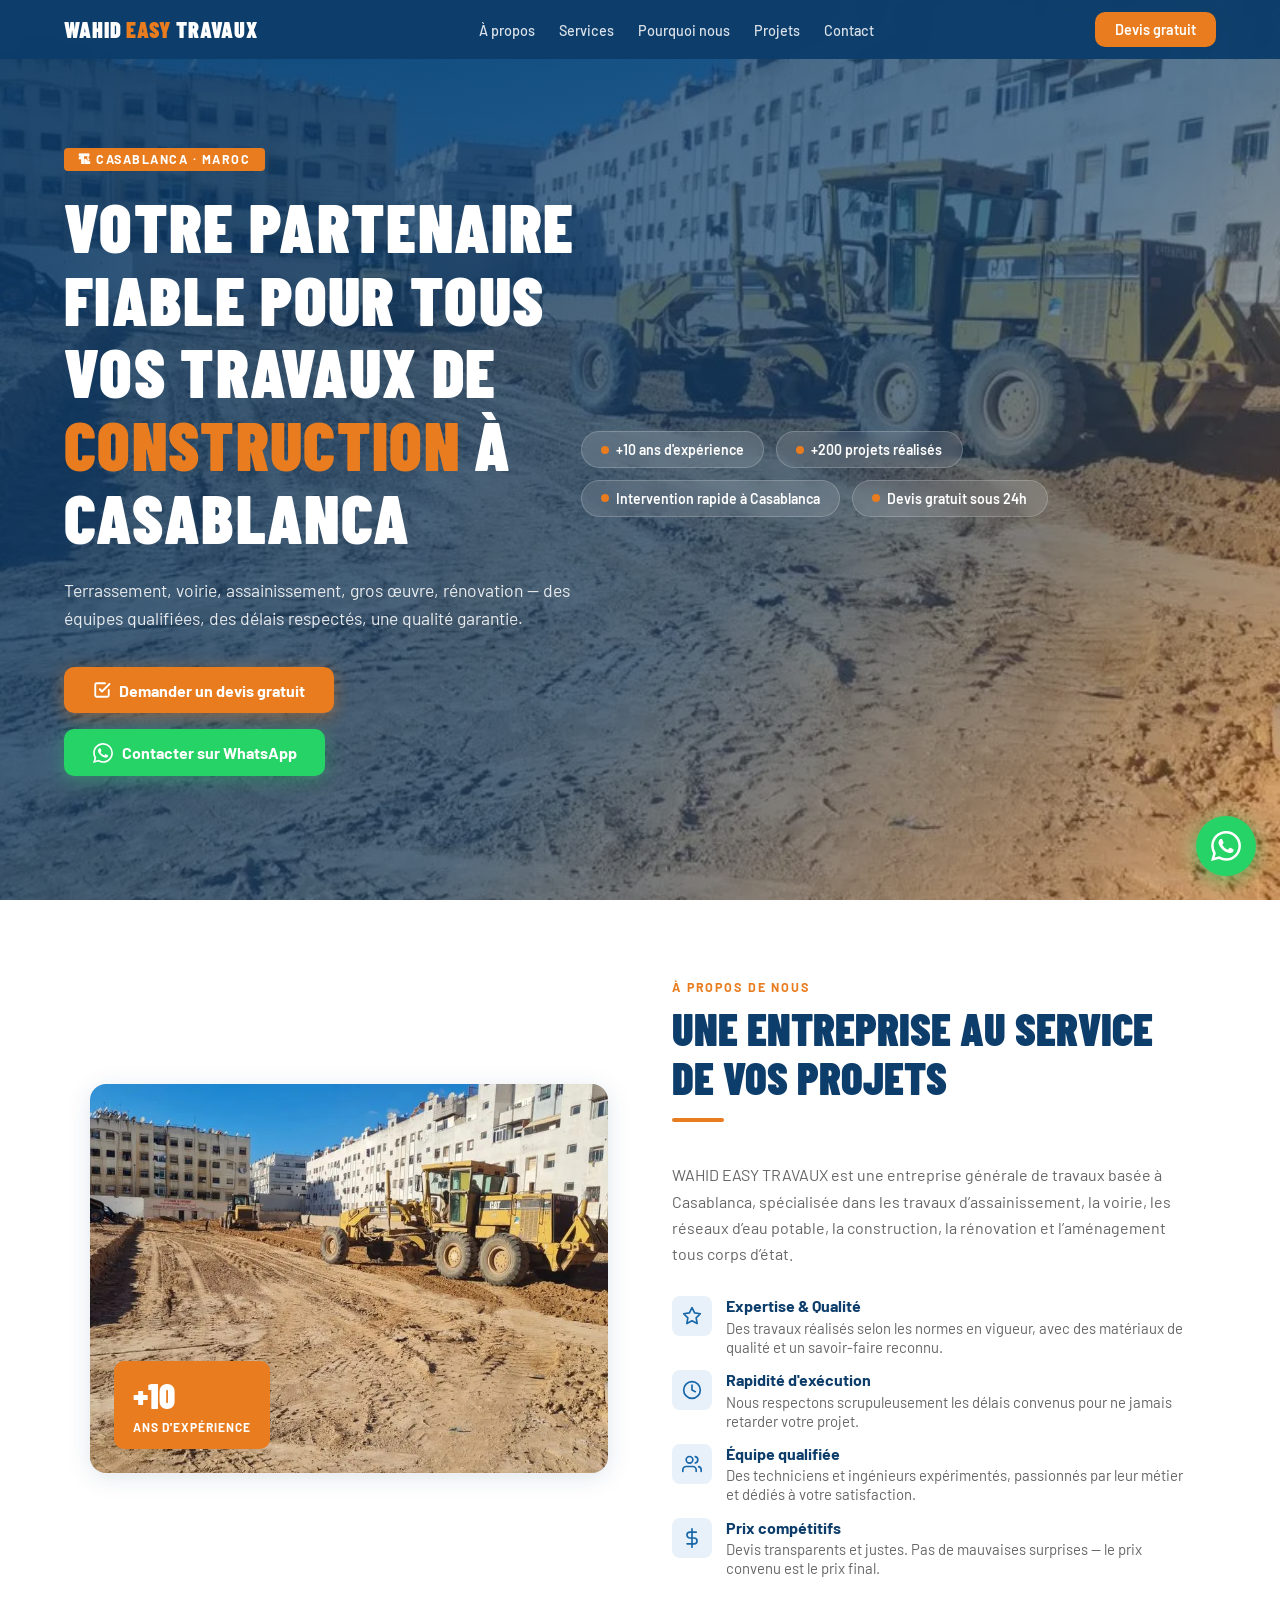
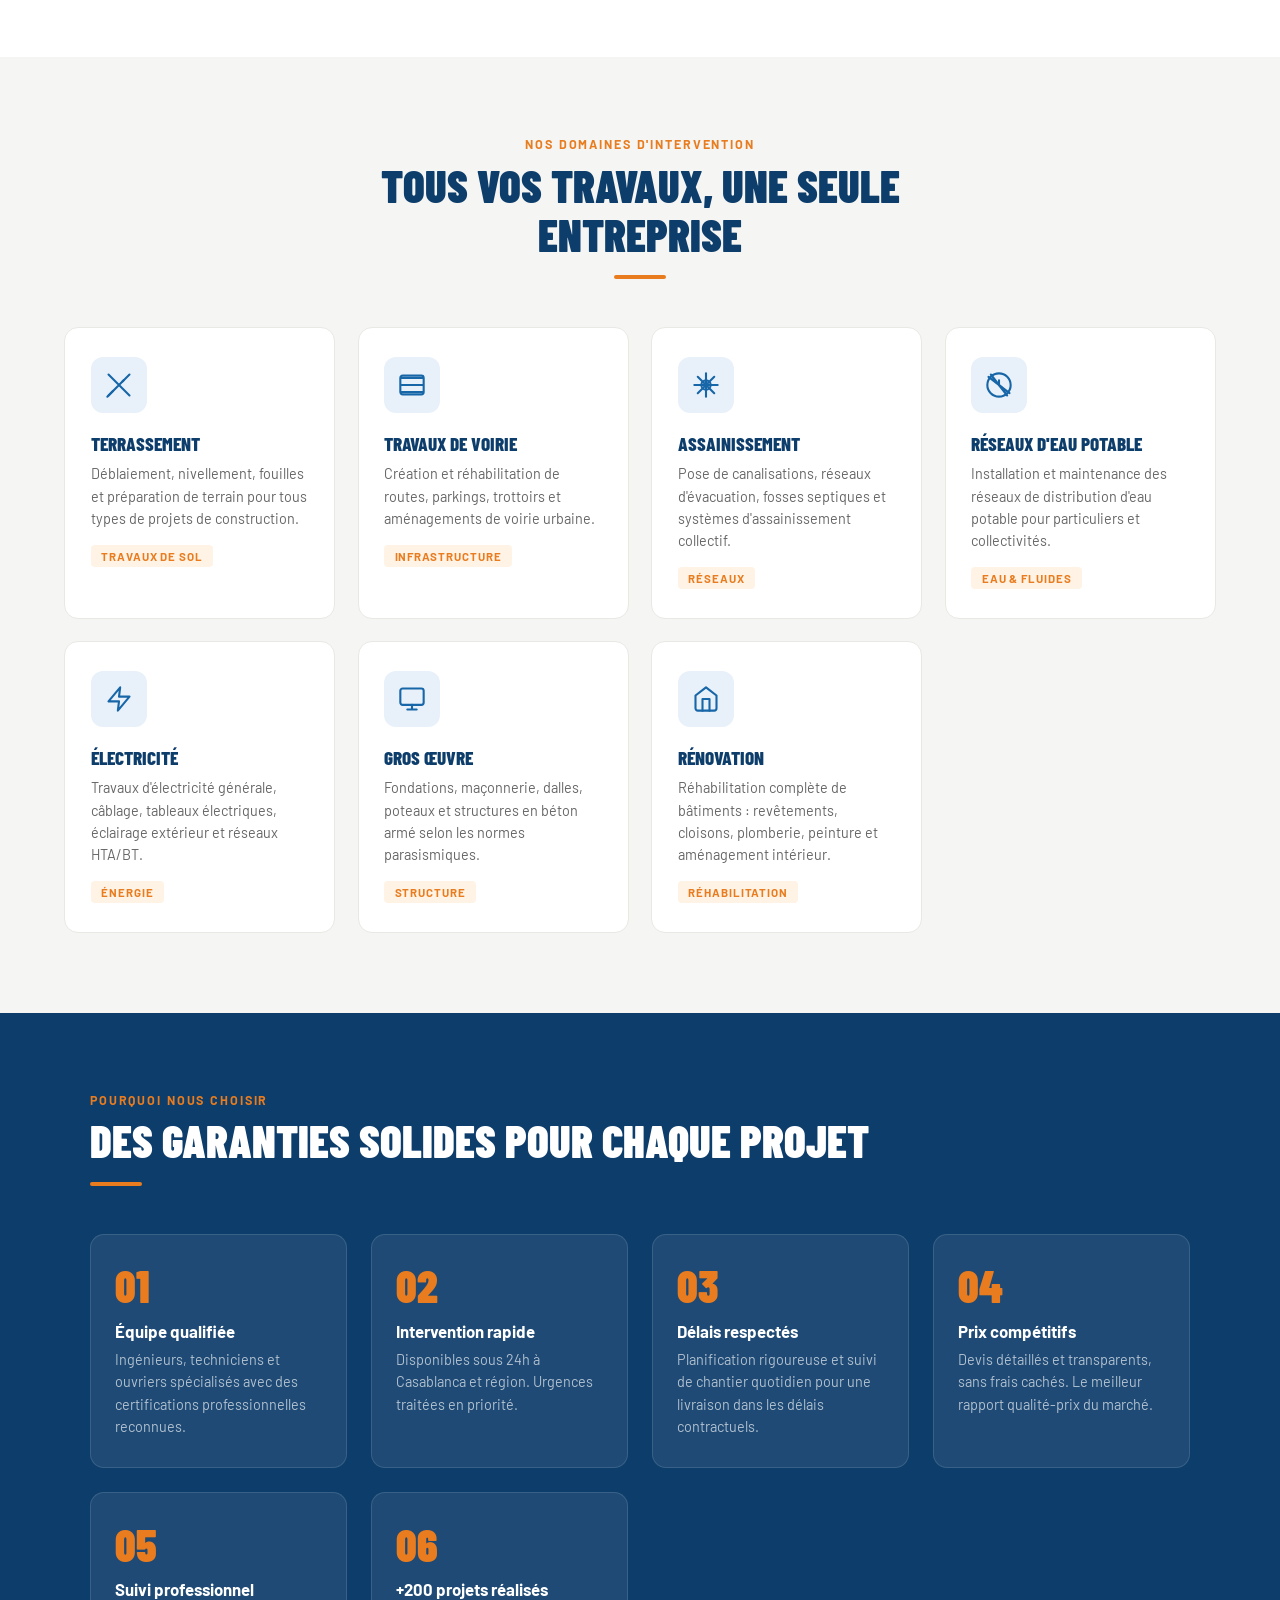
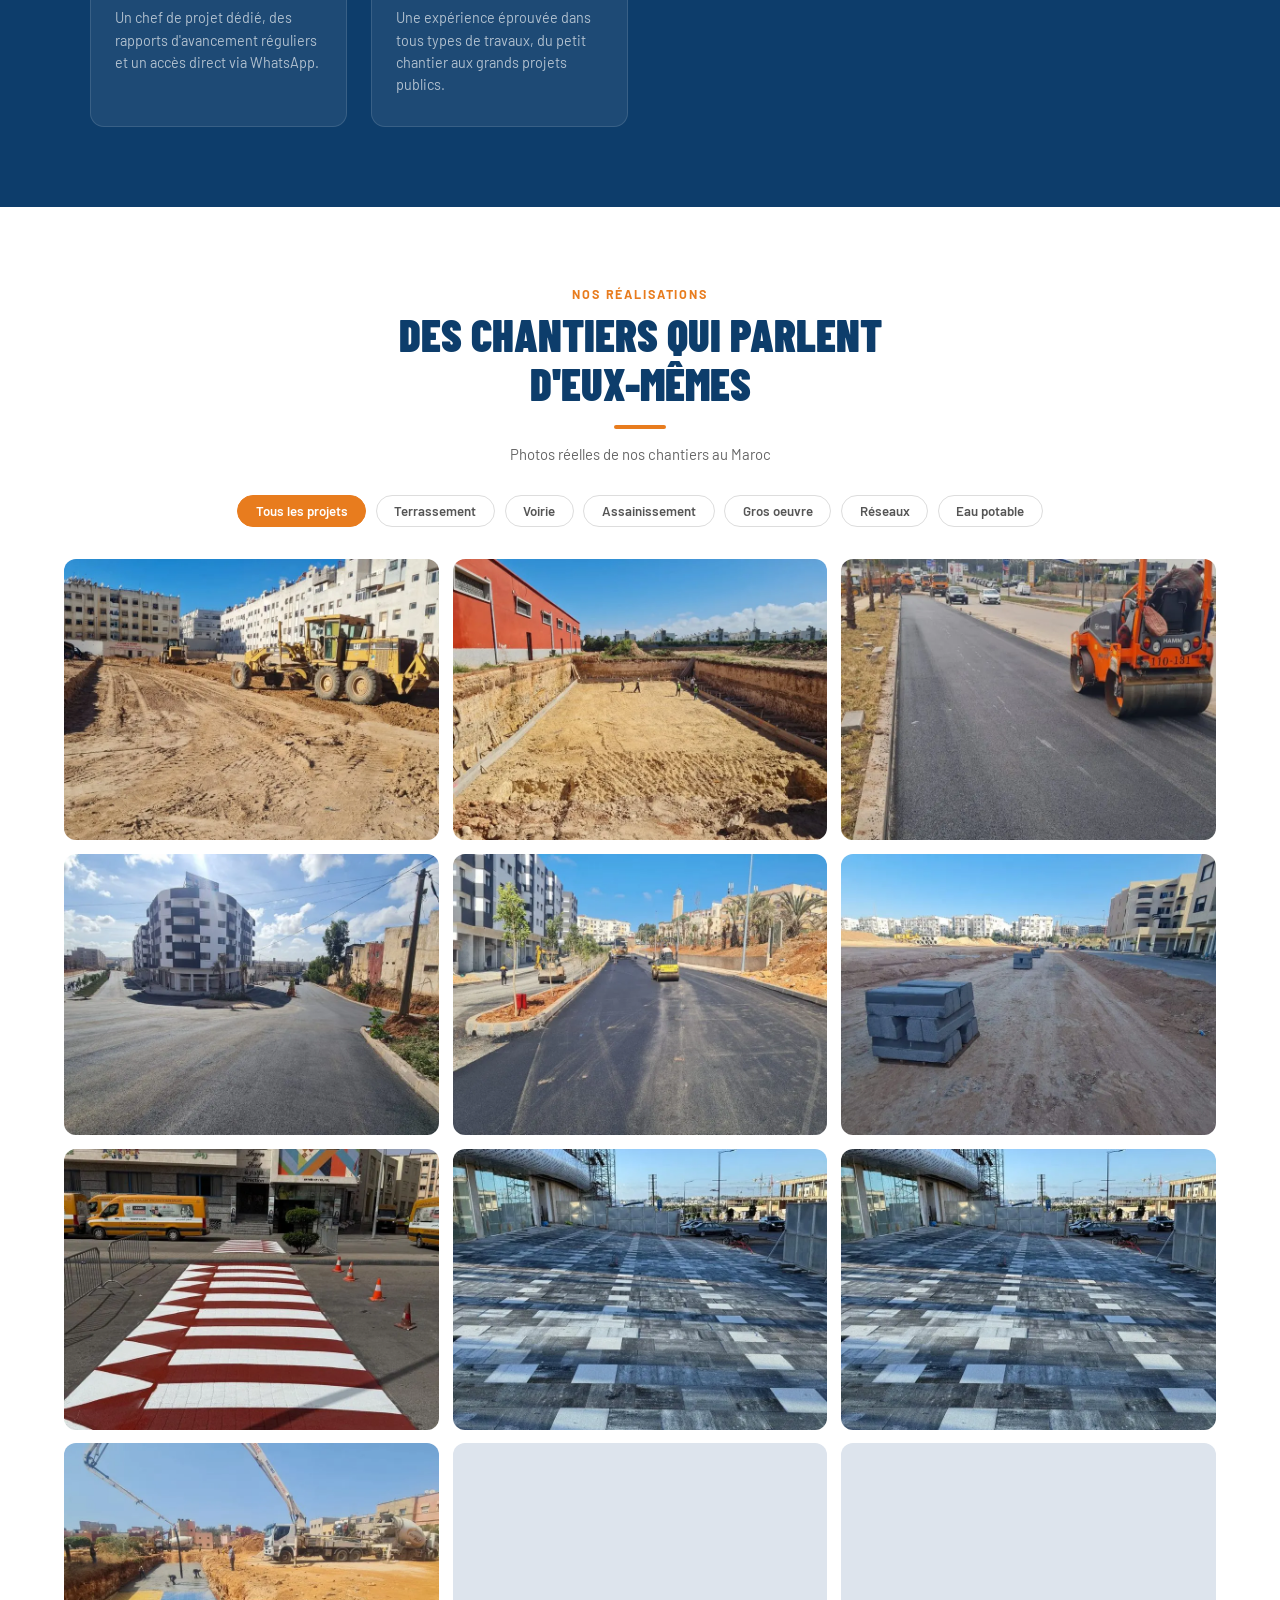
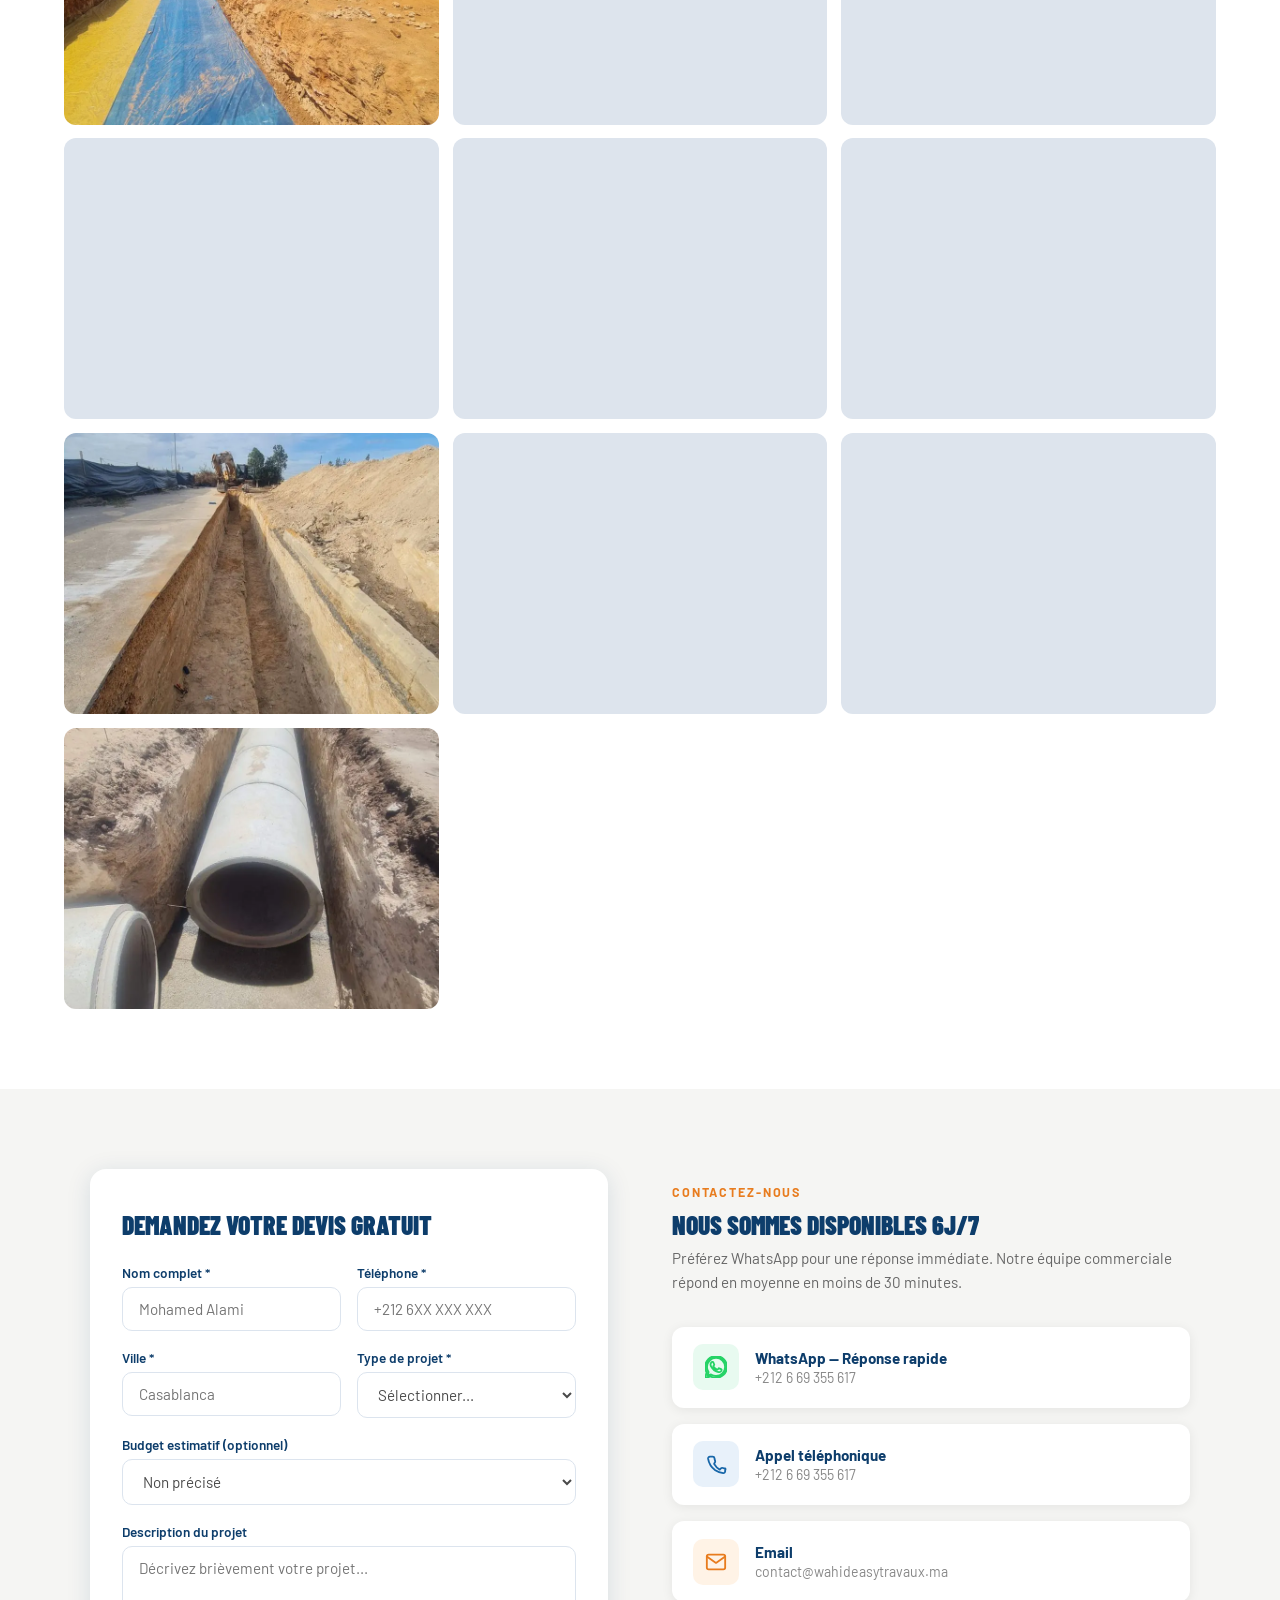
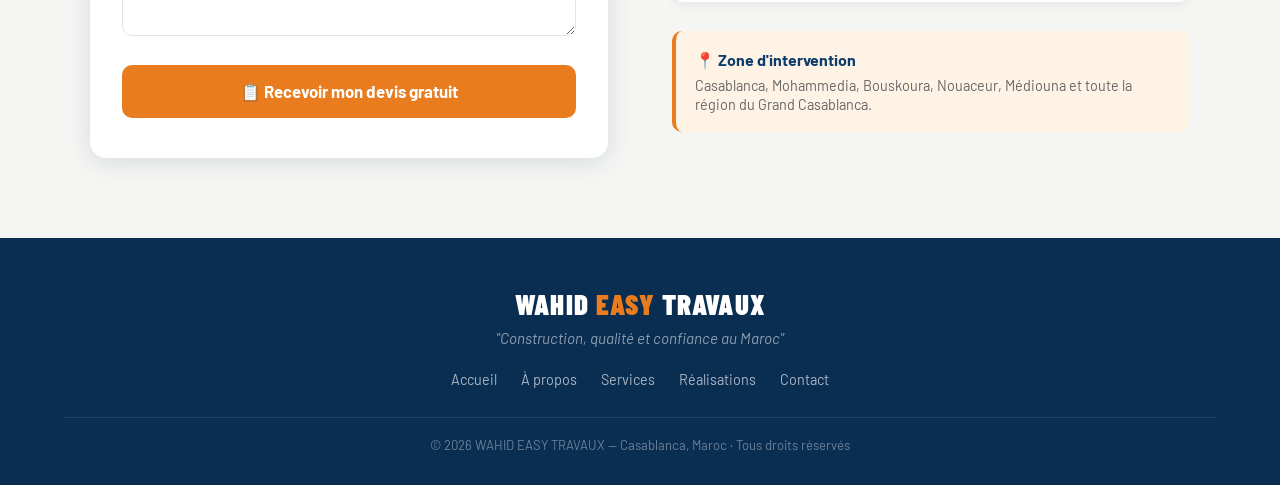
==== index.html @ b5ab65b0 "Update index.html" ====
<!DOCTYPE html>
<html lang="fr">
<head>
<meta charset="UTF-8">
<meta name="viewport" content="width=device-width, initial-scale=1.0">
<title>WAHID EASY TRAVAUX – Construction & BTP Casablanca</title>
<meta name="description" content="Entreprise générale de travaux à Casablanca. Terrassement, voirie, assainissement, gros œuvre, rénovation. Devis gratuit.">
<link rel="preload" as="image" href="photos/hero.webp" fetchpriority="high" type="image/webp">
<link rel="preconnect" href="https://fonts.googleapis.com">
<link rel="preconnect" href="https://fonts.gstatic.com" crossorigin>
<link rel="stylesheet" href="https://fonts.googleapis.com/css2?family=Barlow+Condensed:wght@700;800;900&family=Barlow:wght@400;500;600&display=swap" media="print" onload="this.media='all'">
<noscript><link rel="stylesheet" href="https://fonts.googleapis.com/css2?family=Barlow+Condensed:wght@700;800;900&family=Barlow:wght@400;500;600&display=swap"></noscript>
<style>
  *, *::before, *::after { box-sizing: border-box; margin: 0; padding: 0; }

  :root {
    --blue:    #0d3d6b;
    --blue-mid:#1766a8;
    --blue-lt: #e8f1fa;
    --orange:  #e87c1e;
    --orange-lt:#fff3e6;
    --gray:    #4a4a4a;
    --gray-lt: #f5f5f3;
    --white:   #ffffff;
    --shadow:  0 4px 24px rgba(13,61,107,.13);
    --radius:  10px;
    --font-head:'Barlow Condensed', 'Arial Narrow', sans-serif;
    --font-body:'Barlow', Arial, sans-serif;
  }

  html { scroll-behavior: smooth; }
  body { font-family: var(--font-body); color: var(--gray); background: var(--white); }

  /* ── NAV ── */
  nav {
    position: fixed; top: 0; left: 0; right: 0; z-index: 999;
    background: rgba(13,61,107,.97); backdrop-filter: blur(6px);
    display: flex; align-items: center; justify-content: space-between;
    padding: .75rem 5%;
  }
  .nav-logo { font-family: var(--font-head); color: var(--white); font-size: 1.4rem; font-weight: 900; letter-spacing: .04em; }
  .nav-logo span { color: var(--orange); }
  .nav-links { display: flex; gap: 1.5rem; list-style: none; }
  .nav-links a { color: rgba(255,255,255,.85); text-decoration: none; font-size: .9rem; font-weight: 500; transition: color .2s; }
  .nav-links a:hover { color: var(--orange); }
  .nav-cta {
    background: var(--orange); color: var(--white); border: none; padding: .55rem 1.25rem;
    border-radius: var(--radius); font-weight: 600; font-size: .9rem; cursor: pointer; text-decoration: none; transition: background .2s;
  }
  .nav-cta:hover { background: #c96a10; }
  .hamburger { display: none; flex-direction: column; gap: 5px; cursor: pointer; background: none; border: none; }
  .hamburger span { width: 26px; height: 2px; background: var(--white); border-radius: 2px; transition: .3s; }

  /* ── HERO ── */
  .hero {
    position: relative; min-height: 100vh;
    display: flex; align-items: center;
    background:
      linear-gradient(135deg, rgba(13,61,107,.88) 0%, rgba(13,61,107,.65) 60%, rgba(232,124,30,.35) 100%),
      url('photos/hero.webp') center/cover no-repeat;
    padding: 7rem 5% 4rem;
  }
  .hero-badge {
    display: inline-block; background: var(--orange); color: var(--white);
    font-size: .78rem; font-weight: 700; letter-spacing: .12em; text-transform: uppercase;
    padding: .3rem .9rem; border-radius: 4px; margin-bottom: 1.2rem;
  }
  .hero h1 {
    font-family: var(--font-head); font-size: clamp(2.4rem, 6vw, 4.2rem); font-weight: 900;
    color: var(--white); line-height: 1.08; max-width: 700px; text-transform: uppercase; letter-spacing: .02em;
  }
  .hero h1 em { color: var(--orange); font-style: normal; }
  .hero p {
    margin: 1.4rem 0 2.2rem; color: rgba(255,255,255,.88);
    font-size: 1.1rem; max-width: 560px; line-height: 1.6;
  }
  .hero-btns { display: flex; flex-direction: column; align-items: flex-start; gap: 1rem; margin-bottom: 1.5rem; }
  @media (min-width: 500px) { .hero-btns { flex-direction: row; flex-wrap: wrap; gap: 1rem; margin-bottom: 1.5rem; } }
  .btn-primary {
    display: inline-flex; align-items: center; gap: .5rem;
    background: var(--orange); color: var(--white);
    padding: .85rem 1.8rem; border-radius: var(--radius);
    font-weight: 700; font-size: 1rem; text-decoration: none; transition: background .2s, transform .15s;
    box-shadow: 0 4px 18px rgba(232,124,30,.45);
  }
  .btn-primary:hover { background: #c96a10; transform: translateY(-2px); }
  .btn-whatsapp {
    display: inline-flex; align-items: center; gap: .55rem;
    background: #25d366; color: var(--white);
    padding: .85rem 1.8rem; border-radius: var(--radius);
    font-weight: 700; font-size: 1rem; text-decoration: none; transition: background .2s, transform .15s;
    box-shadow: 0 4px 18px rgba(37,211,102,.35);
  }
  .btn-whatsapp:hover { background: #1ab755; transform: translateY(-2px); }
  .btn-outline {
    display: inline-flex; align-items: center; gap: .5rem;
    background: transparent; color: var(--white); border: 2px solid rgba(255,255,255,.7);
    padding: .8rem 1.8rem; border-radius: var(--radius);
    font-weight: 600; font-size: 1rem; text-decoration: none; transition: .2s;
  }
  .btn-outline:hover { background: rgba(255,255,255,.1); border-color: var(--white); }
  .hero-stats {
    display: flex; flex-wrap: wrap; gap: .75rem;
  }
  .stat-pill {
    background: rgba(255,255,255,.12); backdrop-filter: blur(8px);
    border: 1px solid rgba(255,255,255,.2); border-radius: 50px;
    padding: .55rem 1.2rem; color: var(--white); font-size: .88rem; font-weight: 600;
    display: flex; align-items: center; gap: .45rem;
  }
  .stat-pill .dot { width: 8px; height: 8px; background: var(--orange); border-radius: 50%; flex-shrink: 0; }

  /* ── SECTIONS COMMON ── */
  section { padding: 5rem 5%; }
  .section-label {
    font-size: .78rem; font-weight: 700; letter-spacing: .15em; text-transform: uppercase;
    color: var(--orange); margin-bottom: .6rem;
  }
  .section-title {
    font-family: var(--font-head); font-size: clamp(1.8rem, 4vw, 2.8rem);
    font-weight: 900; color: var(--blue); text-transform: uppercase; line-height: 1.1;
    margin-bottom: 1rem;
  }
  .section-sub { font-size: 1rem; color: #666; max-width: 540px; line-height: 1.65; }
  .divider { width: 52px; height: 4px; background: var(--orange); border-radius: 2px; margin: 1rem 0 2.5rem; }

  /* ── ABOUT ── */
  .about { background: var(--white); }
  .about-inner { display: grid; grid-template-columns: 1fr 1fr; gap: 4rem; align-items: center; max-width: 1100px; margin: 0 auto; }
  .about-img {
    position: relative; border-radius: 16px; overflow: hidden;
    box-shadow: var(--shadow); aspect-ratio: 4/3;
  }
  .about-img img { width: 100%; height: 100%; object-fit: cover; display: block; }
  .about-badge {
    position: absolute; bottom: 1.5rem; left: 1.5rem;
    background: var(--orange); color: var(--white); border-radius: var(--radius);
    padding: .85rem 1.2rem; font-weight: 700;
  }
  .about-badge .num { font-family: var(--font-head); font-size: 2.2rem; font-weight: 900; display: block; }
  .about-badge .lbl { font-size: .75rem; letter-spacing: .08em; text-transform: uppercase; }
  .about-points { margin-top: 1.8rem; display: flex; flex-direction: column; gap: .9rem; }
  .about-point { display: flex; align-items: flex-start; gap: .85rem; }
  .about-point .ico {
    flex-shrink: 0; width: 40px; height: 40px; border-radius: 8px;
    background: var(--blue-lt); display: flex; align-items: center; justify-content: center;
  }
  .about-point .ico svg { width: 20px; height: 20px; stroke: var(--blue-mid); fill: none; stroke-width: 2; stroke-linecap: round; stroke-linejoin: round; }
  .about-point strong { display: block; color: var(--blue); font-weight: 700; margin-bottom: .15rem; }
  .about-point span { font-size: .93rem; color: #666; }

  /* ── SERVICES ── */
  .services { background: var(--gray-lt); }
  .services-grid { display: grid; grid-template-columns: repeat(auto-fit, minmax(250px, 1fr)); gap: 1.4rem; margin-top: 3rem; }
  .service-card {
    background: var(--white); border-radius: 14px; padding: 1.8rem 1.6rem;
    border: 1px solid #e8e8e4; transition: transform .2s, box-shadow .2s;
    cursor: default;
  }
  .service-card:hover { transform: translateY(-4px); box-shadow: var(--shadow); }
  .service-icon {
    width: 56px; height: 56px; border-radius: 12px;
    background: var(--blue-lt); display: flex; align-items: center; justify-content: center;
    margin-bottom: 1.2rem;
  }
  .service-icon svg { width: 28px; height: 28px; stroke: var(--blue-mid); fill: none; stroke-width: 1.8; stroke-linecap: round; stroke-linejoin: round; }
  .service-card h3 { font-family: var(--font-head); font-size: 1.2rem; font-weight: 800; color: var(--blue); margin-bottom: .5rem; text-transform: uppercase; }
  .service-card p { font-size: .9rem; color: #666; line-height: 1.55; }
  .service-card .tag {
    display: inline-block; margin-top: .9rem;
    font-size: .72rem; font-weight: 700; letter-spacing: .08em; text-transform: uppercase;
    color: var(--orange); background: var(--orange-lt); padding: .25rem .65rem; border-radius: 4px;
  }

  /* ── WHY US ── */
  .why { background: var(--blue); padding: 5rem 5%; }
  .why .section-title { color: var(--white); }
  .why .section-label { color: var(--orange); }
  .why .divider { background: var(--orange); }
  .why-grid { display: grid; grid-template-columns: repeat(auto-fit, minmax(220px, 1fr)); gap: 1.5rem; margin-top: 3rem; }
  .why-card {
    background: rgba(255,255,255,.07); border: 1px solid rgba(255,255,255,.12);
    border-radius: 14px; padding: 1.8rem 1.5rem;
    transition: background .2s;
  }
  .why-card:hover { background: rgba(255,255,255,.12); }
  .why-num {
    font-family: var(--font-head); font-size: 2.8rem; font-weight: 900;
    color: var(--orange); line-height: 1; margin-bottom: .8rem;
  }
  .why-card h3 { color: var(--white); font-weight: 700; font-size: 1.05rem; margin-bottom: .5rem; }
  .why-card p { color: rgba(255,255,255,.65); font-size: .9rem; line-height: 1.55; }

  /* ── GALLERY ── */
  .gallery { background: var(--white); }
  .gallery-grid { display: grid; grid-template-columns: repeat(3, 1fr); grid-template-rows: auto auto; gap: 1rem; margin-top: 3rem; }
  .gallery-item {
    position: relative; overflow: hidden; border-radius: 12px;
    aspect-ratio: 4/3; background: #dde4ed;
  }
  .gallery-item:first-child { grid-column: span 2; aspect-ratio: 16/9; }
  .gallery-item img { width: 100%; height: 100%; object-fit: cover; display: block; transition: transform .4s; }
  .gallery-item:hover img { transform: scale(1.04); }
  .gallery-overlay {
    position: absolute; inset: 0;
    background: linear-gradient(to top, rgba(13,61,107,.7) 0%, transparent 60%);
    display: flex; align-items: flex-end; padding: 1.2rem;
    opacity: 0; transition: opacity .3s;
  }
  .gallery-item:hover .gallery-overlay { opacity: 1; }
  .gallery-overlay span { color: var(--white); font-weight: 700; font-size: .95rem; }

  /* ── FORM ── */
  .contact-form-sec { background: var(--gray-lt); }
  .form-wrap { display: grid; grid-template-columns: 1fr 1fr; gap: 4rem; max-width: 1100px; margin: 0 auto; align-items: start; }
  .form-box {
    background: var(--white); border-radius: 16px; padding: 2.5rem 2rem;
    box-shadow: var(--shadow);
  }
  .form-box h3 {
    font-family: var(--font-head); font-size: 1.6rem; font-weight: 900;
    color: var(--blue); text-transform: uppercase; margin-bottom: 1.5rem;
  }
  .form-group { margin-bottom: 1.1rem; }
  .form-group label { display: block; font-size: .85rem; font-weight: 600; color: var(--blue); margin-bottom: .4rem; }
  .form-group input, .form-group select, .form-group textarea {
    width: 100%; padding: .75rem 1rem; border: 1.5px solid #dce4ee;
    border-radius: var(--radius); font-family: var(--font-body); font-size: .95rem;
    color: var(--gray); background: var(--white); outline: none; transition: border-color .2s;
  }
  .form-group input:focus, .form-group select:focus, .form-group textarea:focus { border-color: var(--blue-mid); }
  .form-group textarea { resize: vertical; min-height: 90px; }
  .form-row { display: grid; grid-template-columns: 1fr 1fr; gap: 1rem; }
  .btn-submit {
    width: 100%; background: var(--orange); color: var(--white); border: none;
    padding: 1rem; border-radius: var(--radius); font-family: var(--font-body); font-weight: 700;
    font-size: 1.05rem; cursor: pointer; transition: background .2s, transform .15s;
    margin-top: .5rem;
  }
  .btn-submit:hover { background: #c96a10; transform: translateY(-2px); }
  .form-info { padding-top: 1rem; }
  .form-info h3 { font-family: var(--font-head); font-size: 1.6rem; font-weight: 900; color: var(--blue); text-transform: uppercase; margin-bottom: .4rem; }
  .form-info p { color: #666; font-size: .95rem; line-height: 1.6; margin-bottom: 2rem; }
  .contact-cards { display: flex; flex-direction: column; gap: 1rem; }
  .contact-card {
    display: flex; align-items: center; gap: 1rem;
    background: var(--white); border-radius: 12px; padding: 1.1rem 1.3rem;
    box-shadow: 0 2px 12px rgba(0,0,0,.07); text-decoration: none;
    transition: transform .2s;
  }
  .contact-card:hover { transform: translateX(4px); }
  .contact-card .cc-icon {
    width: 46px; height: 46px; border-radius: 10px; flex-shrink: 0;
    display: flex; align-items: center; justify-content: center;
  }
  .cc-icon svg { width: 22px; height: 22px; fill: none; stroke-width: 2; stroke-linecap: round; stroke-linejoin: round; }
  .cc-wa { background: #e8faf0; } .cc-wa svg { stroke: #25d366; }
  .cc-ph { background: var(--blue-lt); } .cc-ph svg { stroke: var(--blue-mid); }
  .cc-em { background: var(--orange-lt); } .cc-em svg { stroke: var(--orange); }
  .contact-card strong { display: block; font-weight: 700; color: var(--blue); font-size: .95rem; }
  .contact-card span { font-size: .88rem; color: #888; }

  /* ── FOOTER ── */
  footer {
    background: #0a2d52; color: rgba(255,255,255,.75);
    padding: 3rem 5% 2rem; text-align: center;
  }
  .footer-logo { font-family: var(--font-head); font-size: 1.8rem; font-weight: 900; color: var(--white); letter-spacing: .04em; }
  .footer-logo span { color: var(--orange); }
  .footer-slogan { margin: .5rem 0 1.5rem; font-size: .95rem; color: rgba(255,255,255,.55); font-style: italic; }
  .footer-links { display: flex; flex-wrap: wrap; justify-content: center; gap: 1.5rem; margin-bottom: 1.8rem; }
  .footer-links a { color: rgba(255,255,255,.65); text-decoration: none; font-size: .9rem; transition: color .2s; }
  .footer-links a:hover { color: var(--orange); }
  .footer-bottom { border-top: 1px solid rgba(255,255,255,.1); padding-top: 1.2rem; font-size: .82rem; color: rgba(255,255,255,.4); }

  /* ── FLOATING WHATSAPP ── */
  .wa-float {
    position: fixed; bottom: 1.5rem; right: 1.5rem; z-index: 998;
    width: 60px; height: 60px; background: #25d366; border-radius: 50%;
    display: flex; align-items: center; justify-content: center;
    box-shadow: 0 4px 20px rgba(37,211,102,.5); text-decoration: none;
    animation: pulse-wa 2.5s infinite; will-change: box-shadow;
  }
  .wa-float svg { width: 30px; height: 30px; fill: white; }
  @keyframes pulse-wa {
    0%,100% { box-shadow: 0 4px 20px rgba(37,211,102,.5); }
    50%      { box-shadow: 0 4px 32px rgba(37,211,102,.75), 0 0 0 10px rgba(37,211,102,.1); }
  }
  .wa-float:hover { background: #1ab755; }

  /* ── SUCCESS TOAST ── */
  #toast {
    position: fixed; bottom: 6rem; right: 1.5rem; z-index: 1000;
    background: var(--blue); color: white; padding: 1rem 1.5rem;
    border-radius: var(--radius); font-weight: 600; font-size: .95rem;
    opacity: 0; transform: translateY(10px); transition: .3s;
    pointer-events: none;
  }
  #toast.show { opacity: 1; transform: translateY(0); }

  /* ── RESPONSIVE ── */
  @media (max-width: 900px) {
    .about-inner { grid-template-columns: 1fr; gap: 2rem; }
    .about-img { max-width: 480px; }
    .form-wrap { grid-template-columns: 1fr; gap: 2rem; }
    .gallery-grid { grid-template-columns: 1fr 1fr; }
    .gallery-item:first-child { grid-column: span 2; }
    .nav-links, .nav-cta { display: none; }
    .hamburger { display: flex; }
  }
  @media (max-width: 600px) {
    .gallery-grid { grid-template-columns: 1fr; }
    .gallery-item:first-child { grid-column: span 1; }
    .form-row { grid-template-columns: 1fr; }
    .hero-stats { gap: .5rem; }
    .why-grid { grid-template-columns: 1fr 1fr; }
  }

  /* ── MOBILE MENU ── */
  .mobile-menu {
    display: none; position: fixed; top: 64px; left: 0; right: 0; z-index: 997;
    background: var(--blue); padding: 1.5rem 5%; flex-direction: column; gap: 1rem;
    border-top: 1px solid rgba(255,255,255,.1);
  }
  .mobile-menu.open { display: flex; }
  .mobile-menu a { color: rgba(255,255,255,.85); text-decoration: none; font-size: 1rem; font-weight: 500; padding: .4rem 0; border-bottom: 1px solid rgba(255,255,255,.08); }
  .mobile-menu a:last-child { border-bottom: none; color: var(--orange); font-weight: 700; }

  /* ── SCROLL REVEAL ── */
  .reveal { opacity: 0; transform: translateY(28px); transition: opacity .6s ease, transform .6s ease; }
  .reveal.visible { opacity: 1; transform: none; }

  /* ── GALLERY REAL PHOTOS ── */
  .gal-btn {
    background: transparent; border: 1.5px solid #ddd; padding: .45rem 1.1rem;
    border-radius: 50px; font-size: .83rem; font-weight: 600; cursor: pointer;
    color: #555; transition: all .2s;
  }
  .gal-btn.active, .gal-btn:hover { background: var(--orange); border-color: var(--orange); color: #fff; }
  .gallery-grid {
    display: grid;
    grid-template-columns: repeat(4, 1fr);
    gap: .75rem;
  }
  .gallery-item {
    position: relative; overflow: hidden; border-radius: 10px;
    aspect-ratio: 1/1; background: #dde4ed; cursor: pointer;
  }
  .gallery-item.tall { grid-row: span 2; aspect-ratio: auto; }
  .gallery-item.wide { grid-column: span 2; aspect-ratio: auto; }
  .gallery-item img { width: 100%; height: 100%; object-fit: cover; display: block; transition: transform .45s; }
  .gallery-item:hover img { transform: scale(1.07); }
  .gallery-overlay {
    position: absolute; inset: 0;
    background: linear-gradient(to top, rgba(13,61,107,.82) 0%, transparent 55%);
    display: flex; flex-direction: column; align-items: flex-start; justify-content: flex-end;
    padding: .9rem 1rem; opacity: 0; transition: opacity .3s;
  }
  .gallery-item:hover .gallery-overlay { opacity: 1; }
  .gallery-overlay .lbl { color: #fff; font-weight: 700; font-size: .88rem; }
  .gallery-overlay .cat-tag {
    background: var(--orange); color: #fff; font-size: .68rem; font-weight: 700;
    padding: .15rem .55rem; border-radius: 3px; margin-bottom: .3rem; letter-spacing: .06em;
  }
  @media (max-width: 900px) {
    .gallery-grid { grid-template-columns: repeat(3, 1fr); }
    .gallery-item.wide { grid-column: span 2; }
  }
  @media (max-width: 600px) {
    .gallery-grid { grid-template-columns: repeat(2, 1fr); }
    .gallery-item.tall, .gallery-item.wide { grid-column: span 1; grid-row: span 1; }
  }


  .gal-btn {
    background: transparent; border: 1.5px solid #ddd; padding: .45rem 1.1rem;
    border-radius: 50px; font-size: .83rem; font-weight: 600; cursor: pointer;
    color: #555; transition: all .2s; font-family: var(--font-body);
  }
  .gal-btn.active, .gal-btn:hover { background: var(--orange); border-color: var(--orange); color: #fff; }
  #galGrid {
    display: grid;
    grid-template-columns: repeat(4, 1fr);
    gap: .75rem;
  }
  .gal-item {
    position: relative; overflow: hidden; border-radius: 10px;
    background: #dde4ed; cursor: pointer;
  }
  .gal-item.normal { aspect-ratio: 1/1; }
  .gal-item.tall   { grid-row: span 2; }
  .gal-item.wide   { grid-column: span 2; }
  .gal-item img { width: 100%; height: 100%; object-fit: cover; display: block; transition: transform .45s; }
  .gal-item:hover img { transform: scale(1.07); }
  .gal-overlay {
    position: absolute; inset: 0;
    background: linear-gradient(to top, rgba(13,61,107,.82) 0%, transparent 55%);
    display: flex; flex-direction: column; align-items: flex-start; justify-content: flex-end;
    padding: .9rem 1rem; opacity: 0; transition: opacity .3s;
  }
  .gal-item:hover .gal-overlay { opacity: 1; }
  .gal-overlay .gol { color: #fff; font-weight: 700; font-size: .85rem; }
  .gal-overlay .gcat {
    background: var(--orange); color: #fff; font-size: .68rem; font-weight: 700;
    padding: .15rem .55rem; border-radius: 3px; margin-bottom: .3rem; letter-spacing: .06em;
  }
  @media (max-width: 900px) { #galGrid { grid-template-columns: repeat(3,1fr); } .gal-item.wide { grid-column: span 2; } }
  @media (max-width: 600px) { #galGrid { grid-template-columns: repeat(2,1fr); } .gal-item.tall,.gal-item.wide { grid-column:span 1; grid-row:span 1; } .gal-item.normal,.gal-item.tall,.gal-item.wide { aspect-ratio:1/1; } }


  #galGrid {
    display: grid;
    grid-template-columns: repeat(3, 1fr);
    gap: .85rem;
  }
  .gal-item {
    position: relative; overflow: hidden; border-radius: 12px;
    aspect-ratio: 4/3; background: #dde4ed; cursor: pointer;
  }
  .gal-item img { width: 100%; height: 100%; object-fit: cover; display: block; transition: transform .4s; }
  .gal-item:hover img { transform: scale(1.06); }
  .gal-overlay {
    position: absolute; inset: 0;
    background: linear-gradient(to top, rgba(13,61,107,.85) 0%, transparent 50%);
    display: flex; flex-direction: column; align-items: flex-start; justify-content: flex-end;
    padding: 1rem 1.1rem; opacity: 0; transition: opacity .3s;
  }
  .gal-item:hover .gal-overlay { opacity: 1; }
  .gal-overlay .gol { color: #fff; font-weight: 700; font-size: .88rem; }
  .gal-overlay .gcat {
    background: var(--orange); color: #fff; font-size: .7rem; font-weight: 700;
    padding: .2rem .6rem; border-radius: 3px; margin-bottom: .35rem; letter-spacing: .06em;
  }
  @media (max-width: 900px) { #galGrid { grid-template-columns: repeat(2,1fr); } }
  @media (max-width: 500px)  { #galGrid { grid-template-columns: repeat(1,1fr); } }

</style>
</head>
<body>

<!-- NAV -->
<nav>
  <div class="nav-logo">WAHID <span>EASY</span> TRAVAUX</div>
  <ul class="nav-links">
    <li><a href="#about">À propos</a></li>
    <li><a href="#services">Services</a></li>
    <li><a href="#pourquoi">Pourquoi nous</a></li>
    <li><a href="#galerie">Projets</a></li>
    <li><a href="#contact">Contact</a></li>
  </ul>
  <a href="#contact" class="nav-cta">Devis gratuit</a>
  <button class="hamburger" id="hamburger" aria-label="Menu">
    <span></span><span></span><span></span>
  </button>
</nav>
<nav class="mobile-menu" id="mobileMenu">
  <a href="#about" onclick="closeMenu()">À propos</a>
  <a href="#services" onclick="closeMenu()">Services</a>
  <a href="#pourquoi" onclick="closeMenu()">Pourquoi nous</a>
  <a href="#galerie" onclick="closeMenu()">Projets</a>
  <a href="#contact" onclick="closeMenu()">Contact</a>
  <a href="#contact" onclick="closeMenu()">→ Devis gratuit</a>
</nav>

<!-- HERO -->
<section class="hero" id="hero">
  <div>
    <div class="hero-badge">🏗 Casablanca · Maroc</div>
    <h1>Votre partenaire fiable pour tous vos travaux de <em>construction</em> à Casablanca</h1>
    <p>Terrassement, voirie, assainissement, gros œuvre, rénovation — des équipes qualifiées, des délais respectés, une qualité garantie.</p>
    <div class="hero-btns">
      <a href="#contact" class="btn-primary">
        <svg width="18" height="18" viewBox="0 0 24 24" fill="none" stroke="currentColor" stroke-width="2.5" stroke-linecap="round" stroke-linejoin="round"><path d="M9 11l3 3L22 4"/><path d="M21 12v7a2 2 0 01-2 2H5a2 2 0 01-2-2V5a2 2 0 012-2h11"/></svg>
        Demander un devis gratuit
      </a>
      <a href="https://wa.me/212669355617?text=Bonjour, je souhaite demander un devis pour mes travaux." target="_blank" class="btn-whatsapp">
        <svg width="20" height="20" viewBox="0 0 24 24" fill="white"><path d="M17.472 14.382c-.297-.149-1.758-.867-2.03-.967-.273-.099-.471-.148-.67.15-.197.297-.767.966-.94 1.164-.173.199-.347.223-.644.075-.297-.15-1.255-.463-2.39-1.475-.883-.788-1.48-1.761-1.653-2.059-.173-.297-.018-.458.13-.606.134-.133.298-.347.446-.52.149-.174.198-.298.298-.497.099-.198.05-.371-.025-.52-.075-.149-.669-1.612-.916-2.207-.242-.579-.487-.5-.669-.51-.173-.008-.371-.01-.57-.01-.198 0-.52.074-.792.372-.272.297-1.04 1.016-1.04 2.479 0 1.462 1.065 2.875 1.213 3.074.149.198 2.096 3.2 5.077 4.487.709.306 1.262.489 1.694.625.712.227 1.36.195 1.871.118.571-.085 1.758-.719 2.006-1.413.248-.694.248-1.289.173-1.413-.074-.124-.272-.198-.57-.347m-5.421 7.403h-.004a9.87 9.87 0 01-5.031-1.378l-.361-.214-3.741.982.998-3.648-.235-.374a9.86 9.86 0 01-1.51-5.26c.001-5.45 4.436-9.884 9.888-9.884 2.64 0 5.122 1.03 6.988 2.898a9.825 9.825 0 012.893 6.994c-.003 5.45-4.437 9.884-9.885 9.884m8.413-18.297A11.815 11.815 0 0012.05 0C5.495 0 .16 5.335.157 11.892c0 2.096.547 4.142 1.588 5.945L.057 24l6.305-1.654a11.882 11.882 0 005.683 1.448h.005c6.554 0 11.89-5.335 11.893-11.893a11.821 11.821 0 00-3.48-8.413Z"/></svg>
        Contacter sur WhatsApp
      </a>
    </div>
  </div>
  <div class="hero-stats">
    <div class="stat-pill"><span class="dot"></span>+10 ans d'expérience</div>
    <div class="stat-pill"><span class="dot"></span>+200 projets réalisés</div>
    <div class="stat-pill"><span class="dot"></span>Intervention rapide à Casablanca</div>
    <div class="stat-pill"><span class="dot"></span>Devis gratuit sous 24h</div>
  </div>
</section>

<!-- ABOUT -->
<section class="about" id="about">
  <div class="about-inner">
    <div class="about-img reveal">
      <img src="photos/p01_terrassement.webp" alt="Chantier de construction" width="800" height="600" decoding="async">
      <div class="about-badge">
        <span class="num">+10</span>
        <span class="lbl">Ans d'expérience</span>
      </div>
    </div>
    <div class="reveal">
      <div class="section-label">À propos de nous</div>
      <h2 class="section-title">Une entreprise au service de vos projets</h2>
      <div class="divider"></div>
      <p class="section-sub"> WAHID EASY TRAVAUX est une entreprise générale de travaux basée à Casablanca, spécialisée dans les travaux d’assainissement, la voirie, les réseaux d’eau potable, la construction, la rénovation et l’aménagement tous corps d’état.</p>
      <div class="about-points">
        <div class="about-point">
          <div class="ico"><svg viewBox="0 0 24 24"><path d="M12 2l3.09 6.26L22 9.27l-5 4.87 1.18 6.88L12 17.77l-6.18 3.25L7 14.14 2 9.27l6.91-1.01L12 2z"/></svg></div>
          <div><strong>Expertise & Qualité</strong><span>Des travaux réalisés selon les normes en vigueur, avec des matériaux de qualité et un savoir-faire reconnu.</span></div>
        </div>
        <div class="about-point">
          <div class="ico"><svg viewBox="0 0 24 24"><circle cx="12" cy="12" r="10"/><polyline points="12 6 12 12 16 14"/></svg></div>
          <div><strong>Rapidité d'exécution</strong><span>Nous respectons scrupuleusement les délais convenus pour ne jamais retarder votre projet.</span></div>
        </div>
        <div class="about-point">
          <div class="ico"><svg viewBox="0 0 24 24"><path d="M17 21v-2a4 4 0 00-4-4H5a4 4 0 00-4 4v2"/><circle cx="9" cy="7" r="4"/><path d="M23 21v-2a4 4 0 00-3-3.87"/><path d="M16 3.13a4 4 0 010 7.75"/></svg></div>
          <div><strong>Équipe qualifiée</strong><span>Des techniciens et ingénieurs expérimentés, passionnés par leur métier et dédiés à votre satisfaction.</span></div>
        </div>
        <div class="about-point">
          <div class="ico"><svg viewBox="0 0 24 24"><line x1="12" y1="1" x2="12" y2="23"/><path d="M17 5H9.5a3.5 3.5 0 000 7h5a3.5 3.5 0 010 7H6"/></svg></div>
          <div><strong>Prix compétitifs</strong><span>Devis transparents et justes. Pas de mauvaises surprises — le prix convenu est le prix final.</span></div>
        </div>
      </div>
    </div>
  </div>
</section>

<!-- SERVICES -->
<section class="services" id="services">
  <div style="text-align:center; max-width:600px; margin:0 auto 0;">
    <div class="section-label">Nos domaines d'intervention</div>
    <h2 class="section-title">Tous vos travaux, une seule entreprise</h2>
    <div class="divider" style="margin:1rem auto 0;"></div>
  </div>
  <div class="services-grid">

    <div class="service-card reveal">
      <div class="service-icon"><svg viewBox="0 0 24 24"><path d="M2 22l10-10M16 8l-4 4M3 3l18 18"/><path d="M21 3l-6 6M7 17l-4 4"/></svg></div>
      <h3>Terrassement</h3>
      <p>Déblaiement, nivellement, fouilles et préparation de terrain pour tous types de projets de construction.</p>
      <span class="tag">Travaux de sol</span>
    </div>

    <div class="service-card reveal">
      <div class="service-icon"><svg viewBox="0 0 24 24"><path d="M3 12h18M3 6h18M3 18h18"/><rect x="2" y="4" width="20" height="16" rx="2"/></svg></div>
      <h3>Travaux de voirie</h3>
      <p>Création et réhabilitation de routes, parkings, trottoirs et aménagements de voirie urbaine.</p>
      <span class="tag">Infrastructure</span>
    </div>

    <div class="service-card reveal">
      <div class="service-icon"><svg viewBox="0 0 24 24"><path d="M12 2v20M2 12h20"/><circle cx="12" cy="12" r="4"/><path d="M4.93 4.93l14.14 14.14M4.93 19.07L19.07 4.93"/></svg></div>
      <h3>Assainissement</h3>
      <p>Pose de canalisations, réseaux d'évacuation, fosses septiques et systèmes d'assainissement collectif.</p>
      <span class="tag">Réseaux</span>
    </div>

    <div class="service-card reveal">
      <div class="service-icon"><svg viewBox="0 0 24 24"><path d="M12 22a10 10 0 100-20 10 10 0 000 20z"/><path d="M12 8v4l3 3"/><path d="M5 3l14 18M3 5l18 14"/></svg></div>
      <h3>Réseaux d'eau potable</h3>
      <p>Installation et maintenance des réseaux de distribution d'eau potable pour particuliers et collectivités.</p>
      <span class="tag">Eau & fluides</span>
    </div>

    <div class="service-card reveal">
      <div class="service-icon"><svg viewBox="0 0 24 24"><path d="M13 2L3 14h9l-1 8 10-12h-9l1-8z"/></svg></div>
      <h3>Électricité</h3>
      <p>Travaux d'électricité générale, câblage, tableaux électriques, éclairage extérieur et réseaux HTA/BT.</p>
      <span class="tag">Énergie</span>
    </div>

    <div class="service-card reveal">
      <div class="service-icon"><svg viewBox="0 0 24 24"><rect x="2" y="3" width="20" height="14" rx="2"/><path d="M8 21h8M12 17v4"/></svg></div>
      <h3>Gros œuvre</h3>
      <p>Fondations, maçonnerie, dalles, poteaux et structures en béton armé selon les normes parasismiques.</p>
      <span class="tag">Structure</span>
    </div>

    <div class="service-card reveal" style="grid-column: span 1;">
      <div class="service-icon"><svg viewBox="0 0 24 24"><path d="M3 9l9-7 9 7v11a2 2 0 01-2 2H5a2 2 0 01-2-2z"/><polyline points="9 22 9 12 15 12 15 22"/></svg></div>
      <h3>Rénovation</h3>
      <p>Réhabilitation complète de bâtiments : revêtements, cloisons, plomberie, peinture et aménagement intérieur.</p>
      <span class="tag">Réhabilitation</span>
    </div>

  </div>
</section>

<!-- WHY US -->
<section class="why" id="pourquoi">
  <div style="max-width:1100px; margin:0 auto;">
    <div class="section-label">Pourquoi nous choisir</div>
    <h2 class="section-title">Des garanties solides pour chaque projet</h2>
    <div class="divider"></div>
    <div class="why-grid">
      <div class="why-card reveal">
        <div class="why-num">01</div>
        <h3>Équipe qualifiée</h3>
        <p>Ingénieurs, techniciens et ouvriers spécialisés avec des certifications professionnelles reconnues.</p>
      </div>
      <div class="why-card reveal">
        <div class="why-num">02</div>
        <h3>Intervention rapide</h3>
        <p>Disponibles sous 24h à Casablanca et région. Urgences traitées en priorité.</p>
      </div>
      <div class="why-card reveal">
        <div class="why-num">03</div>
        <h3>Délais respectés</h3>
        <p>Planification rigoureuse et suivi de chantier quotidien pour une livraison dans les délais contractuels.</p>
      </div>
      <div class="why-card reveal">
        <div class="why-num">04</div>
        <h3>Prix compétitifs</h3>
        <p>Devis détaillés et transparents, sans frais cachés. Le meilleur rapport qualité-prix du marché.</p>
      </div>
      <div class="why-card reveal">
        <div class="why-num">05</div>
        <h3>Suivi professionnel</h3>
        <p>Un chef de projet dédié, des rapports d'avancement réguliers et un accès direct via WhatsApp.</p>
      </div>
      <div class="why-card reveal">
        <div class="why-num">06</div>
        <h3>+200 projets réalisés</h3>
        <p>Une expérience éprouvée dans tous types de travaux, du petit chantier aux grands projets publics.</p>
      </div>
    </div>
  </div>
</section>

<!-- GALLERY -->
<section class="gallery" id="galerie">
  <div style="text-align:center; max-width:600px; margin:0 auto;">
    <div class="section-label">Nos réalisations</div>
    <h2 class="section-title">Des chantiers qui parlent d'eux-mêmes</h2>
    <div class="divider" style="margin:1rem auto;"></div>
    <p style="color:#666; font-size:.93rem; margin-bottom:2rem;">Photos réelles de nos chantiers au Maroc</p>
  </div>

  <div class="gal-filters reveal" style="display:flex;flex-wrap:wrap;justify-content:center;gap:.6rem;margin-bottom:2rem;">
    <button class="gal-btn active" onclick="filterGal(this,'all')">Tous les projets</button>
    <button class="gal-btn" onclick="filterGal(this,'Terrassement')">Terrassement</button>
    <button class="gal-btn" onclick="filterGal(this,'Voirie')">Voirie</button>
    <button class="gal-btn" onclick="filterGal(this,'Assainissement')">Assainissement</button>
    <button class="gal-btn" onclick="filterGal(this,'Gros oeuvre')">Gros oeuvre</button>
    <button class="gal-btn" onclick="filterGal(this,'Réseaux')">Réseaux</button>
    <button class="gal-btn" onclick="filterGal(this,'Eau potable')">Eau potable</button>
  </div>

  <div class="gallery-grid reveal" id="galGrid" style="max-width:1200px; margin:0 auto;"></div>
</section>

<!-- CONTACT FORM -->
<section class="contact-form-sec" id="contact">
  <div class="form-wrap">
    <div class="form-box reveal">
      <h3>Demandez votre devis gratuit</h3>
      <div class="form-row">
        <div class="form-group">
          <label>Nom complet *</label>
          <input type="text" id="f-name" placeholder="Mohamed Alami" required>
        </div>
        <div class="form-group">
          <label>Téléphone *</label>
          <input type="tel" id="f-phone" placeholder="+212 6XX XXX XXX" required>
        </div>
      </div>
      <div class="form-row">
        <div class="form-group">
          <label>Ville *</label>
          <input type="text" id="f-city" placeholder="Casablanca">
        </div>
        <div class="form-group">
          <label>Type de projet *</label>
          <select id="f-type">
            <option value="">Sélectionner...</option>
            <option>Terrassement</option>
            <option>Travaux de voirie</option>
            <option>Assainissement</option>
            <option>Réseaux d'eau potable</option>
            <option>Électricité</option>
            <option>Gros œuvre</option>
            <option>Rénovation</option>
            <option>Projet multi-lots</option>
          </select>
        </div>
      </div>
      <div class="form-group">
        <label>Budget estimatif (optionnel)</label>
        <select id="f-budget">
          <option value="">Non précisé</option>
          <option>Moins de 50 000 MAD</option>
          <option>50 000 – 200 000 MAD</option>
          <option>200 000 – 500 000 MAD</option>
          <option>Plus de 500 000 MAD</option>
        </select>
      </div>
      <div class="form-group">
        <label>Description du projet</label>
        <textarea id="f-msg" placeholder="Décrivez brièvement votre projet..."></textarea>
      </div>
      <button class="btn-submit" onclick="submitForm()">📋 Recevoir mon devis gratuit</button>
    </div>
    <div class="form-info reveal">
      <div class="section-label">Contactez-nous</div>
      <h3>Nous sommes disponibles 6j/7</h3>
      <p>Préférez WhatsApp pour une réponse immédiate. Notre équipe commerciale répond en moyenne en moins de 30 minutes.</p>
      <div class="contact-cards">
        <a href="https://wa.me/212669355617?text=Bonjour, je souhaite un devis." target="_blank" class="contact-card">
          <div class="cc-icon cc-wa"><svg viewBox="0 0 24 24" fill="#25d366"><path d="M17.472 14.382c-.297-.149-1.758-.867-2.03-.967-.273-.099-.471-.148-.67.15-.197.297-.767.966-.94 1.164-.173.199-.347.223-.644.075-.297-.15-1.255-.463-2.39-1.475-.883-.788-1.48-1.761-1.653-2.059-.173-.297-.018-.458.13-.606.134-.133.298-.347.446-.52.149-.174.198-.298.298-.497.099-.198.05-.371-.025-.52-.075-.149-.669-1.612-.916-2.207-.242-.579-.487-.5-.669-.51-.173-.008-.371-.01-.57-.01-.198 0-.52.074-.792.372-.272.297-1.04 1.016-1.04 2.479 0 1.462 1.065 2.875 1.213 3.074.149.198 2.096 3.2 5.077 4.487.709.306 1.262.489 1.694.625.712.227 1.36.195 1.871.118.571-.085 1.758-.719 2.006-1.413.248-.694.248-1.289.173-1.413-.074-.124-.272-.198-.57-.347m-5.421 7.403h-.004a9.87 9.87 0 01-5.031-1.378l-.361-.214-3.741.982.998-3.648-.235-.374a9.86 9.86 0 01-1.51-5.26c.001-5.45 4.436-9.884 9.888-9.884 2.64 0 5.122 1.03 6.988 2.898a9.825 9.825 0 012.893 6.994c-.003 5.45-4.437 9.884-9.885 9.884m8.413-18.297A11.815 11.815 0 0012.05 0C5.495 0 .16 5.335.157 11.892c0 2.096.547 4.142 1.588 5.945L.057 24l6.305-1.654a11.882 11.882 0 005.683 1.448h.005c6.554 0 11.89-5.335 11.893-11.893a11.821 11.821 0 00-3.48-8.413Z"/></svg></div>
          <div><strong>WhatsApp — Réponse rapide</strong><span>+212 6 69 355 617</span></div>
        </a>
        <a href="tel:+212669355617" class="contact-card">
          <div class="cc-icon cc-ph"><svg viewBox="0 0 24 24" stroke="#1766a8"><path d="M22 16.92v3a2 2 0 01-2.18 2 19.79 19.79 0 01-8.63-3.07A19.5 19.5 0 013.35 6.18 2 2 0 015.32 4h3a2 2 0 012 1.72 12.84 12.84 0 00.7 2.81 2 2 0 01-.45 2.11L9.91 11.9a16 16 0 006.19 6.19l1.26-1.26a2 2 0 012.11-.45 12.84 12.84 0 002.81.7A2 2 0 0122 18.92z"/></svg></div>
          <div><strong>Appel téléphonique</strong><span>+212 6 69 355 617</span></div>
        </a>
        <a href="mailto:contact@wahideasytravaux.ma" class="contact-card">
          <div class="cc-icon cc-em"><svg viewBox="0 0 24 24" stroke="#e87c1e"><path d="M4 4h16c1.1 0 2 .9 2 2v12c0 1.1-.9 2-2 2H4c-1.1 0-2-.9-2-2V6c0-1.1.9-2 2-2z"/><polyline points="22,6 12,13 2,6"/></svg></div>
          <div><strong>Email</strong><span>contact@wahideasytravaux.ma</span></div>
        </a>
      </div>
      <div style="margin-top:1.8rem; padding:1.2rem; background:var(--orange-lt); border-radius:var(--radius); border-left:4px solid var(--orange);">
        <strong style="color:var(--blue); display:block; margin-bottom:.3rem;">📍 Zone d'intervention</strong>
        <span style="font-size:.9rem; color:#666;">Casablanca, Mohammedia, Bouskoura, Nouaceur, Médiouna et toute la région du Grand Casablanca.</span>
      </div>
    </div>
  </div>
</section>

<!-- FOOTER -->
<footer>
  <div class="footer-logo">WAHID <span>EASY</span> TRAVAUX</div>
  <p class="footer-slogan">"Construction, qualité et confiance au Maroc"</p>
  <div class="footer-links">
    <a href="#hero">Accueil</a>
    <a href="#about">À propos</a>
    <a href="#services">Services</a>
    <a href="#galerie">Réalisations</a>
    <a href="#contact">Contact</a>
  </div>
  <div class="footer-bottom">
    © 2026 WAHID EASY TRAVAUX — Casablanca, Maroc · Tous droits réservés
  </div>
</footer>

<!-- FLOATING WHATSAPP -->
<a class="wa-float" href="https://wa.me/212669355617?text=Bonjour, je souhaite demander un devis." target="_blank" aria-label="WhatsApp">
  <svg viewBox="0 0 24 24" xmlns="http://www.w3.org/2000/svg">
    <path d="M17.472 14.382c-.297-.149-1.758-.867-2.03-.967-.273-.099-.471-.148-.67.15-.197.297-.767.966-.94 1.164-.173.199-.347.223-.644.075-.297-.15-1.255-.463-2.39-1.475-.883-.788-1.48-1.761-1.653-2.059-.173-.297-.018-.458.13-.606.134-.133.298-.347.446-.52.149-.174.198-.298.298-.497.099-.198.05-.371-.025-.52-.075-.149-.669-1.612-.916-2.207-.242-.579-.487-.5-.669-.51-.173-.008-.371-.01-.57-.01-.198 0-.52.074-.792.372-.272.297-1.04 1.016-1.04 2.479 0 1.462 1.065 2.875 1.213 3.074.149.198 2.096 3.2 5.077 4.487.709.306 1.262.489 1.694.625.712.227 1.36.195 1.871.118.571-.085 1.758-.719 2.006-1.413.248-.694.248-1.289.173-1.413-.074-.124-.272-.198-.57-.347m-5.421 7.403h-.004a9.87 9.87 0 01-5.031-1.378l-.361-.214-3.741.982.998-3.648-.235-.374a9.86 9.86 0 01-1.51-5.26c.001-5.45 4.436-9.884 9.888-9.884 2.64 0 5.122 1.03 6.988 2.898a9.825 9.825 0 012.893 6.994c-.003 5.45-4.437 9.884-9.885 9.884m8.413-18.297A11.815 11.815 0 0012.05 0C5.495 0 .16 5.335.157 11.892c0 2.096.547 4.142 1.588 5.945L.057 24l6.305-1.654a11.882 11.882 0 005.683 1.448h.005c6.554 0 11.89-5.335 11.893-11.893a11.821 11.821 0 00-3.48-8.413Z"/>
  </svg>
</a>

<div id="toast">✅ Votre demande a bien été envoyée ! Nous vous contactons sous 24h.</div>

<script>
  // Hamburger
  const ham = document.getElementById('hamburger');
  const mob = document.getElementById('mobileMenu');
  ham.addEventListener('click', () => mob.classList.toggle('open'));
  function closeMenu() { mob.classList.remove('open'); }

  // Scroll reveal
  const reveals = document.querySelectorAll('.reveal');
  const obs = new IntersectionObserver((entries) => {
    entries.forEach((e, i) => {
      if (e.isIntersecting) {
        setTimeout(() => e.target.classList.add('visible'), i * 80);
        obs.unobserve(e.target);
      }
    });
  }, { threshold: 0.12 });
  // Defer reveals
  if ('requestIdleCallback' in window) {
    requestIdleCallback(() => reveals.forEach(r => obs.observe(r)));
  } else {
    setTimeout(() => reveals.forEach(r => obs.observe(r)), 500);
  }

  // Form submit
  function submitForm() {
    const name  = document.getElementById('f-name').value.trim();
    const phone = document.getElementById('f-phone').value.trim();
    const type  = document.getElementById('f-type').value;
    if (!name || !phone) { alert('Veuillez renseigner votre nom et numéro de téléphone.'); return; }
    const city   = document.getElementById('f-city').value;
    const budget = document.getElementById('f-budget').value;
    const msg    = document.getElementById('f-msg').value;
    const text = encodeURIComponent(
      `Bonjour, je souhaite un devis.\n\nNom : ${name}\nTél : ${phone}\nVille : ${city}\nProjet : ${type}\nBudget : ${budget || 'Non précisé'}\nDescription : ${msg}`
    );
    window.open(`https://wa.me/212669355617?text=${text}`, '_blank');
    const toast = document.getElementById('toast');
    toast.classList.add('show');
    setTimeout(() => toast.classList.remove('show'), 4000);
  }

  // Active nav on scroll - deferred
  window.addEventListener('load', () => {
    const sections = document.querySelectorAll('section[id], .hero');
    const navLinks = document.querySelectorAll('.nav-links a');
    window.addEventListener('scroll', () => {
      let current = '';
      sections.forEach(s => { if (window.scrollY >= s.offsetTop - 100) current = s.id; });
      navLinks.forEach(a => {
        a.style.color = a.getAttribute('href') === '#' + current ? 'var(--orange)' : '';
      });
    }, { passive: true });
  });
</script>




<div id="lb" style="display:none;position:fixed;inset:0;background:rgba(0,0,0,.93);z-index:9999;align-items:center;justify-content:center;flex-direction:column;padding:1rem;">
  <button onclick="closeLb()" style="position:fixed;top:1.2rem;right:1.2rem;background:rgba(255,255,255,.15);border:none;color:#fff;font-size:2rem;width:46px;height:46px;border-radius:50%;cursor:pointer;">&times;</button>
  <button onclick="lbNav(-1)" style="position:fixed;left:1rem;top:50%;transform:translateY(-50%);background:rgba(255,255,255,.15);border:none;color:#fff;font-size:2rem;width:46px;height:46px;border-radius:50%;cursor:pointer;">&#8249;</button>
  <button onclick="lbNav(1)" style="position:fixed;right:1rem;top:50%;transform:translateY(-50%);background:rgba(255,255,255,.15);border:none;color:#fff;font-size:2rem;width:46px;height:46px;border-radius:50%;cursor:pointer;">&#8250;</button>
  <img id="lbImg" style="max-width:90vw;max-height:80vh;object-fit:contain;border-radius:8px;">
  <div id="lbLbl" style="color:rgba(255,255,255,.85);margin-top:.8rem;font-size:.95rem;font-weight:600;"></div>
  <div id="lbCnt" style="color:rgba(255,255,255,.4);font-size:.8rem;margin-top:.2rem;"></div>
</div>

<script>
const IMGS = [
  { src: "photos/p01_terrassement.webp", label: "Terrassement — Casablanca", cat: "Terrassement" },
  { src: "photos/p02_terrassement.webp", label: "Terrassement — Fouilles", cat: "Terrassement" },
  { src: "photos/p03_voirie.webp", label: "Voirie — Enrobé bitumineux", cat: "Voirie" },
  { src: "photos/p04_voirie.webp", label: "Voirie — Livraison chantier", cat: "Voirie" },
  { src: "photos/p05_voirie.webp", label: "Travaux d'enrobage — Casablanca", cat: "Voirie" },
  { src: "photos/p06_voirie.webp", label: "Préparation voirie — Bordures", cat: "Voirie" },
  { src: "photos/p07_voirie.webp", label: "Marquage au sol — Voirie", cat: "Voirie" },
  { src: "photos/p09_voirie.webp", label: "Dallage trottoir — Aménagement urbain", cat: "Voirie" },
  { src: "photos/p09_voirie.webp", label: "Revêtement granite — Espace public", cat: "Voirie" },
  { src: "photos/p10_assainissement.webp", label: "Assainissement — Coulage fondations", cat: "Assainissement" },
  { src: "photos/p11_assainissement.webp", label: "Pose de canalisations béton", cat: "Assainissement" },
  { src: "photos/p12_assainissement.webp", label: "Excavation — Réseaux assainissement", cat: "Assainissement" },
  { src: "photos/p13_assainissement.webp", label: "Collecteur double — Assainissement", cat: "Assainissement" },
  { src: "photos/p14_gros_oeuvre.webp", label: "Gros oeuvre — Coulage béton", cat: "Gros oeuvre" },
  { src: "photos/p15_gros_oeuvre.webp", label: "Ferraillage fondations", cat: "Gros oeuvre" },
  { src: "photos/p16_reseaux.webp", label: "Tranchée — Réseaux souterrains", cat: "Réseaux" },
  { src: "photos/p17_reseaux.webp", label: "Réseau assainissement — Regards", cat: "Réseaux" },
  { src: "photos/p18_eau_potable.webp", label: "Pose canalisation — Réseaux AEP", cat: "Eau potable" },
  { src: "photos/p19_eau_potable.webp", label: "Canalisation béton armé", cat: "Eau potable" },
];

const LAYOUT = [];
let lbIdx = 0, visImgs = [];

function buildGallery(filter) {
  const grid = document.getElementById('galGrid');
  grid.innerHTML = '';
  visImgs = filter === 'all' ? [...IMGS] : IMGS.filter(x => x.cat === filter);
  visImgs.forEach((img, i) => {
    const cls = 'normal';
    const d = document.createElement('div');
    d.className = 'gal-item';
    d.onclick = () => openLb(i);
    d.innerHTML = '<img src="' + img.src + '" alt="' + img.label + '" loading="lazy" width="800" height="600" decoding="async"><div class="gal-overlay"><span class="gcat">' + img.cat + '</span><span class="gol">' + img.label + '</span></div>';
    grid.appendChild(d);
  });
}

function filterGal(btn, cat) {
  document.querySelectorAll('.gal-btn').forEach(b => b.classList.remove('active'));
  btn.classList.add('active');
  buildGallery(cat);
}

function openLb(i) {
  lbIdx = i;
  document.getElementById('lb').style.display = 'flex';
  document.body.style.overflow = 'hidden';
  showLb();
}

function showLb() {
  document.getElementById('lbImg').src = visImgs[lbIdx].src;
  document.getElementById('lbLbl').textContent = visImgs[lbIdx].label;
  document.getElementById('lbCnt').textContent = (lbIdx+1) + ' / ' + visImgs.length;
}

function lbNav(d) { lbIdx = (lbIdx+d+visImgs.length)%visImgs.length; showLb(); }
function closeLb() { document.getElementById('lb').style.display='none'; document.body.style.overflow=''; }
document.addEventListener('keydown', e => {
  if (document.getElementById('lb').style.display==='flex') {
    if(e.key==='ArrowRight') lbNav(1);
    if(e.key==='ArrowLeft') lbNav(-1);
    if(e.key==='Escape') closeLb();
  }
});
document.addEventListener('DOMContentLoaded', () => {
  if ('requestIdleCallback' in window) {
    requestIdleCallback(() => buildGallery('all'), { timeout: 2000 });
  } else {
    setTimeout(() => buildGallery('all'), 300);
  }
});
</script>

</body>
</html>
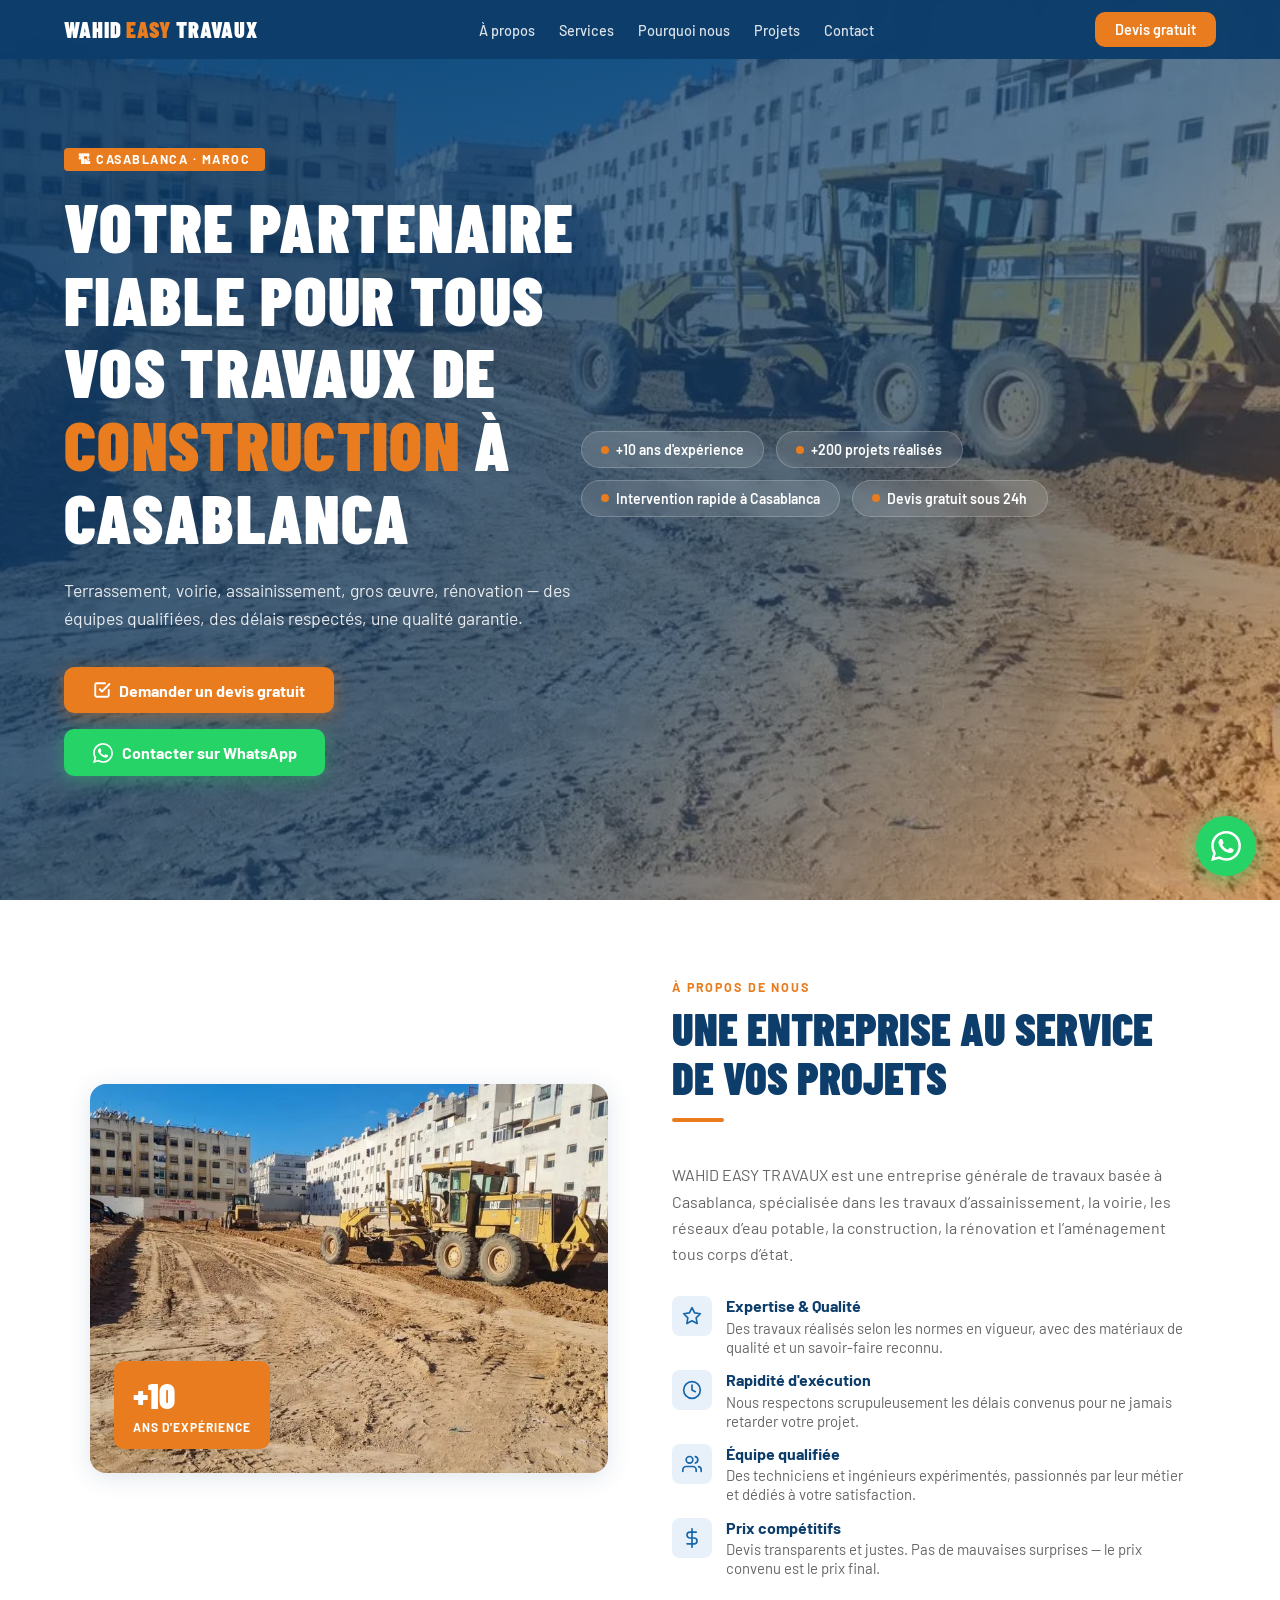
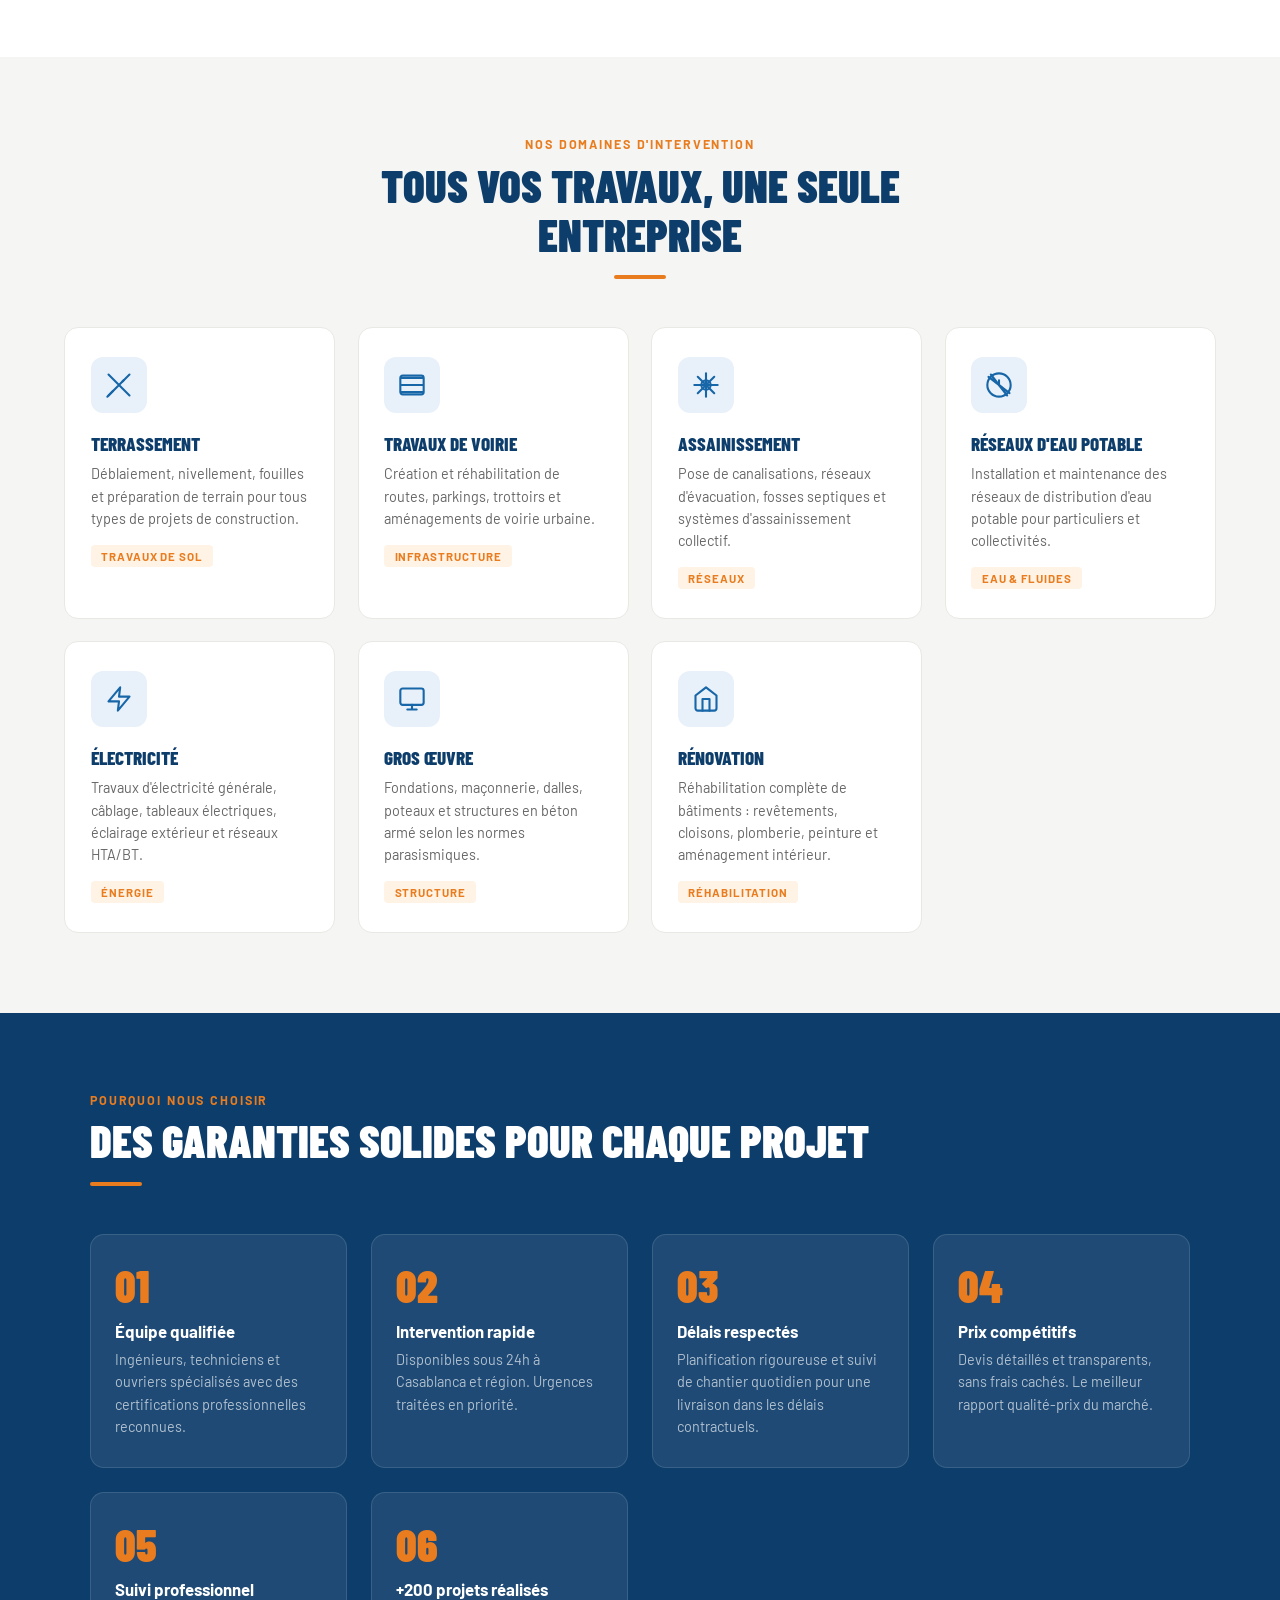
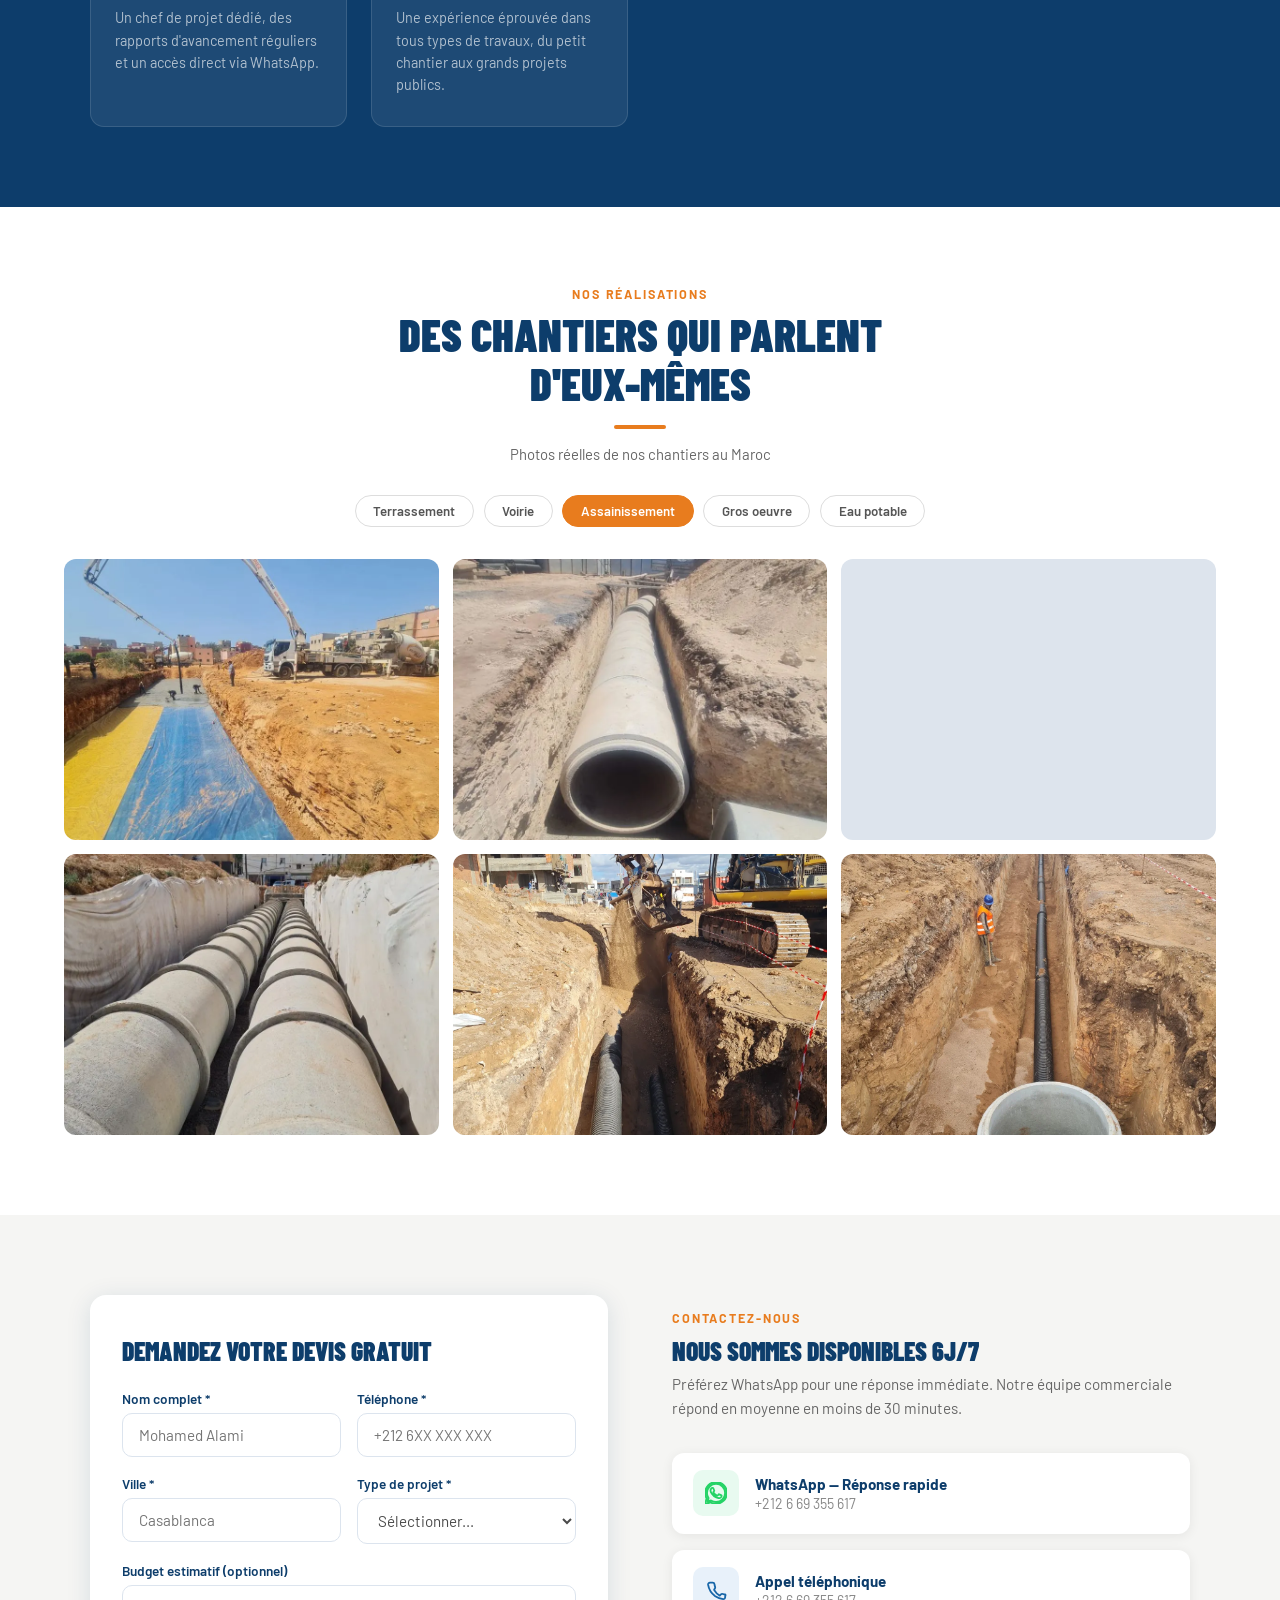
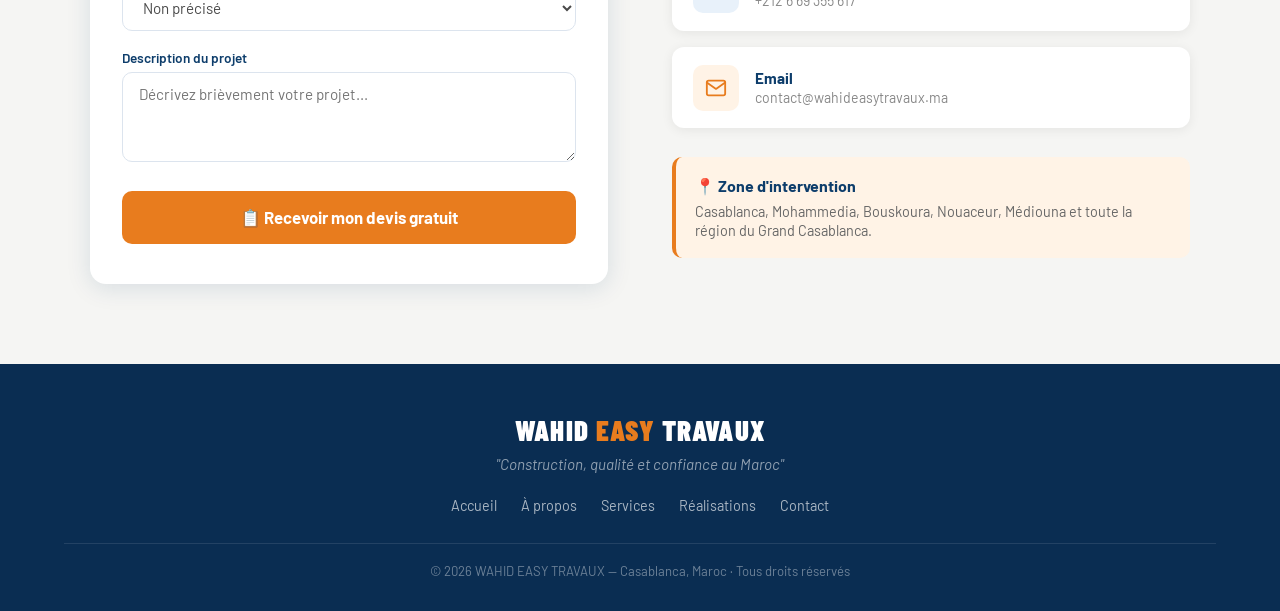
==== commit acffe36f: "Add files via upload" ====
--- a/index.html
+++ b/index.html
@@ -636,12 +636,10 @@
   </div>
 
   <div class="gal-filters reveal" style="display:flex;flex-wrap:wrap;justify-content:center;gap:.6rem;margin-bottom:2rem;">
-    <button class="gal-btn active" onclick="filterGal(this,'all')">Tous les projets</button>
     <button class="gal-btn" onclick="filterGal(this,'Terrassement')">Terrassement</button>
     <button class="gal-btn" onclick="filterGal(this,'Voirie')">Voirie</button>
-    <button class="gal-btn" onclick="filterGal(this,'Assainissement')">Assainissement</button>
+    <button class="gal-btn active" onclick="filterGal(this,'Assainissement')">Assainissement</button>
     <button class="gal-btn" onclick="filterGal(this,'Gros oeuvre')">Gros oeuvre</button>
-    <button class="gal-btn" onclick="filterGal(this,'Réseaux')">Réseaux</button>
     <button class="gal-btn" onclick="filterGal(this,'Eau potable')">Eau potable</button>
   </div>
 
@@ -820,25 +818,40 @@
 
 <script>
 const IMGS = [
+  // Terrassement
   { src: "photos/p01_terrassement.webp", label: "Terrassement — Casablanca", cat: "Terrassement" },
   { src: "photos/p02_terrassement.webp", label: "Terrassement — Fouilles", cat: "Terrassement" },
+  { src: "photos/terrassement__1_.webp", label: "Terrassement — Tranchée en cours", cat: "Terrassement" },
+  { src: "photos/terrassement__2_.webp", label: "Terrassement — Excavation chantier", cat: "Terrassement" },
+  { src: "photos/terrassement__3_.webp", label: "Terrassement — Décapage terrain", cat: "Terrassement" },
+  { src: "photos/terrassement__4_.webp", label: "Terrassement — Engins CAT & Volvo", cat: "Terrassement" },
+  // Voirie
   { src: "photos/p03_voirie.webp", label: "Voirie — Enrobé bitumineux", cat: "Voirie" },
   { src: "photos/p04_voirie.webp", label: "Voirie — Livraison chantier", cat: "Voirie" },
   { src: "photos/p05_voirie.webp", label: "Travaux d'enrobage — Casablanca", cat: "Voirie" },
   { src: "photos/p06_voirie.webp", label: "Préparation voirie — Bordures", cat: "Voirie" },
   { src: "photos/p07_voirie.webp", label: "Marquage au sol — Voirie", cat: "Voirie" },
   { src: "photos/p09_voirie.webp", label: "Dallage trottoir — Aménagement urbain", cat: "Voirie" },
-  { src: "photos/p09_voirie.webp", label: "Revêtement granite — Espace public", cat: "Voirie" },
+  // Assainissement
   { src: "photos/p10_assainissement.webp", label: "Assainissement — Coulage fondations", cat: "Assainissement" },
   { src: "photos/p11_assainissement.webp", label: "Pose de canalisations béton", cat: "Assainissement" },
   { src: "photos/p12_assainissement.webp", label: "Excavation — Réseaux assainissement", cat: "Assainissement" },
   { src: "photos/p13_assainissement.webp", label: "Collecteur double — Assainissement", cat: "Assainissement" },
+  { src: "photos/assainissement__1_.webp", label: "Assainissement — Pose collecteur & regard", cat: "Assainissement" },
+  { src: "photos/assainissement__2_.webp", label: "Assainissement — Tranchée canalisations", cat: "Assainissement" },
+  // Gros oeuvre
   { src: "photos/p14_gros_oeuvre.webp", label: "Gros oeuvre — Coulage béton", cat: "Gros oeuvre" },
   { src: "photos/p15_gros_oeuvre.webp", label: "Ferraillage fondations", cat: "Gros oeuvre" },
-  { src: "photos/p16_reseaux.webp", label: "Tranchée — Réseaux souterrains", cat: "Réseaux" },
-  { src: "photos/p17_reseaux.webp", label: "Réseau assainissement — Regards", cat: "Réseaux" },
+  { src: "photos/gros_oeuvre__1_.webp", label: "Gros oeuvre — Ferraillage radier", cat: "Gros oeuvre" },
+  { src: "photos/gros_oeuvre__2_.webp", label: "Gros oeuvre — Armatures semelles filantes", cat: "Gros oeuvre" },
+  { src: "photos/gros_oeuvre__3_.webp", label: "Gros oeuvre — Voile béton armé", cat: "Gros oeuvre" },
+  // Eau potable
   { src: "photos/p18_eau_potable.webp", label: "Pose canalisation — Réseaux AEP", cat: "Eau potable" },
   { src: "photos/p19_eau_potable.webp", label: "Canalisation béton armé", cat: "Eau potable" },
+  { src: "photos/eau_potable__1_.webp", label: "Eau potable — Raccordement fonte ductile", cat: "Eau potable" },
+  { src: "photos/eau_potable__2_.webp", label: "Eau potable — Coude fonte ductile", cat: "Eau potable" },
+  { src: "photos/eau_potable__3_.webp", label: "Eau potable — Pose conduite PEHD", cat: "Eau potable" },
+  { src: "photos/eau_potable__4_.webp", label: "Eau potable — Canalisation en tranchée", cat: "Eau potable" },
 ];
 
 const LAYOUT = [];
@@ -847,7 +860,7 @@
 function buildGallery(filter) {
   const grid = document.getElementById('galGrid');
   grid.innerHTML = '';
-  visImgs = filter === 'all' ? [...IMGS] : IMGS.filter(x => x.cat === filter);
+  visImgs = IMGS.filter(x => x.cat === filter);
   visImgs.forEach((img, i) => {
     const cls = 'normal';
     const d = document.createElement('div');
@@ -888,9 +901,9 @@
 });
 document.addEventListener('DOMContentLoaded', () => {
   if ('requestIdleCallback' in window) {
-    requestIdleCallback(() => buildGallery('all'), { timeout: 2000 });
+    requestIdleCallback(() => buildGallery('Assainissement'), { timeout: 2000 });
   } else {
-    setTimeout(() => buildGallery('all'), 300);
+    setTimeout(() => buildGallery('Assainissement'), 300);
   }
 });
 </script>
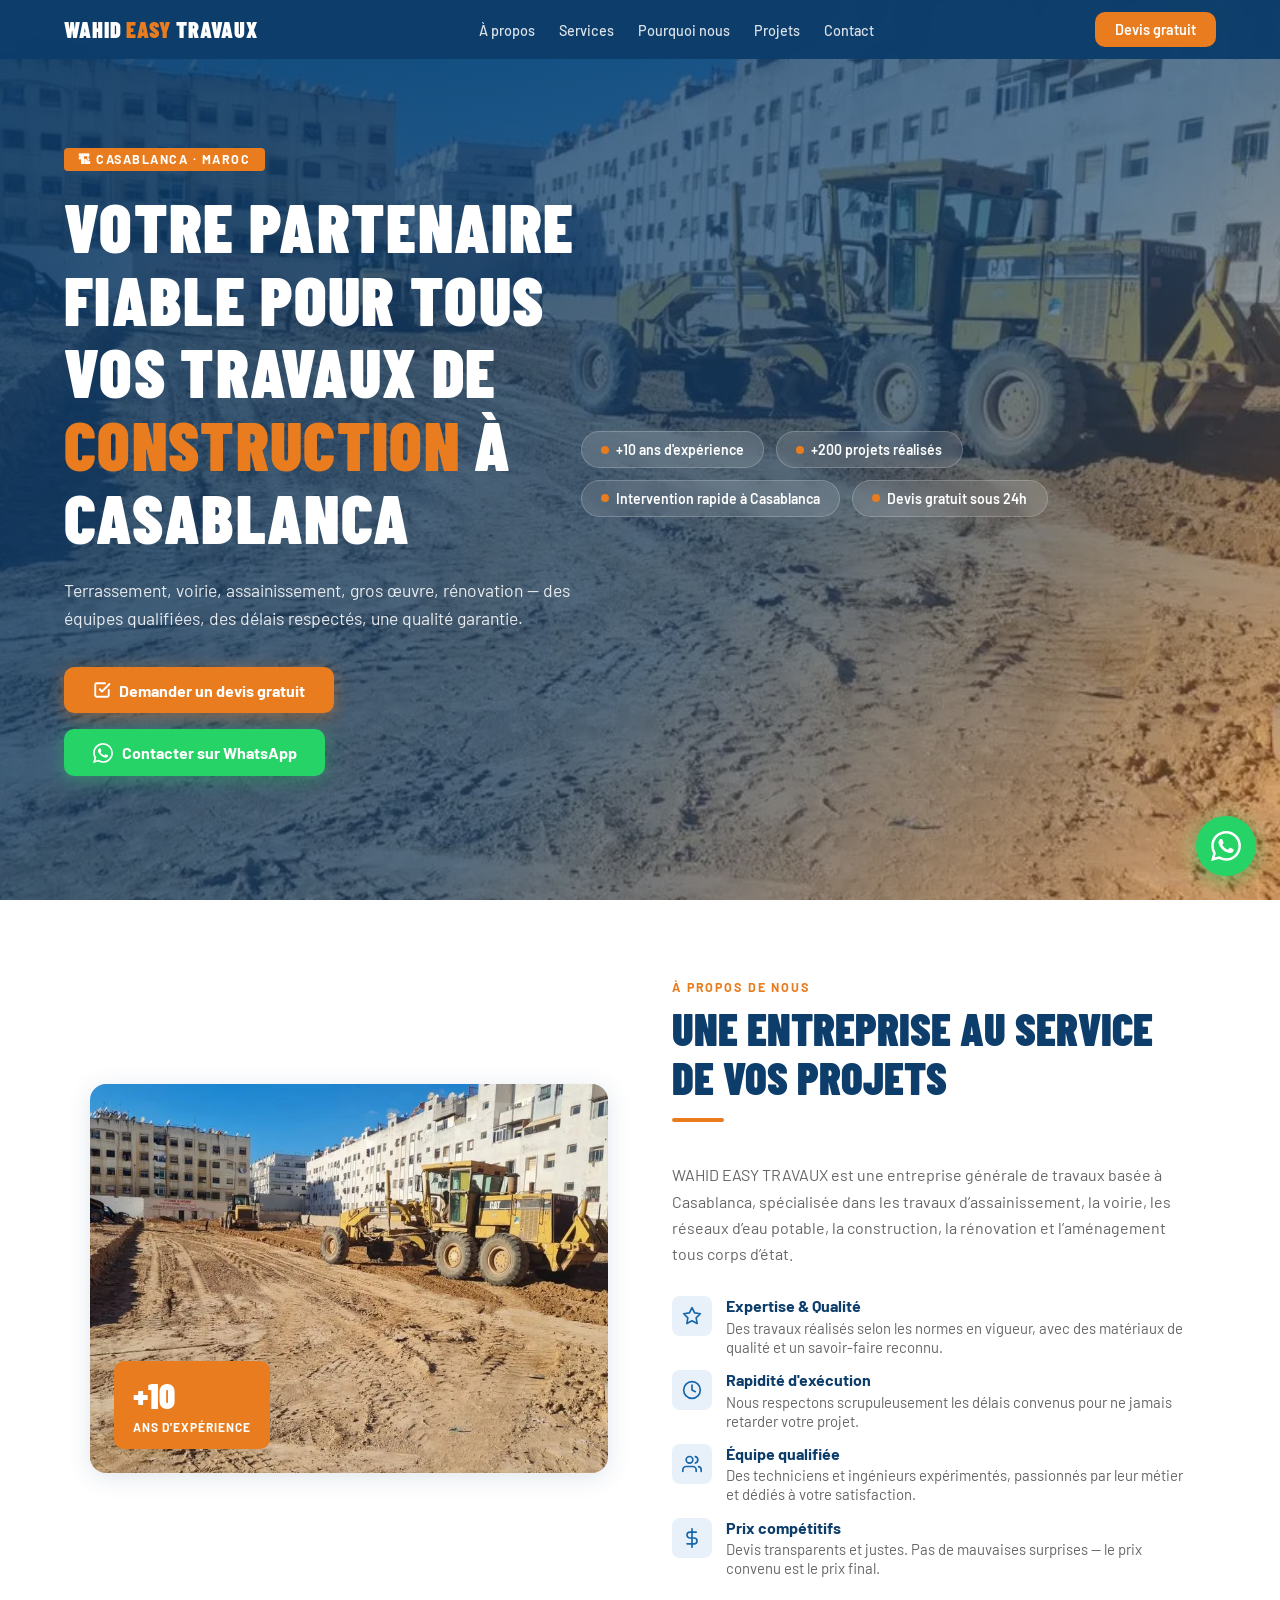
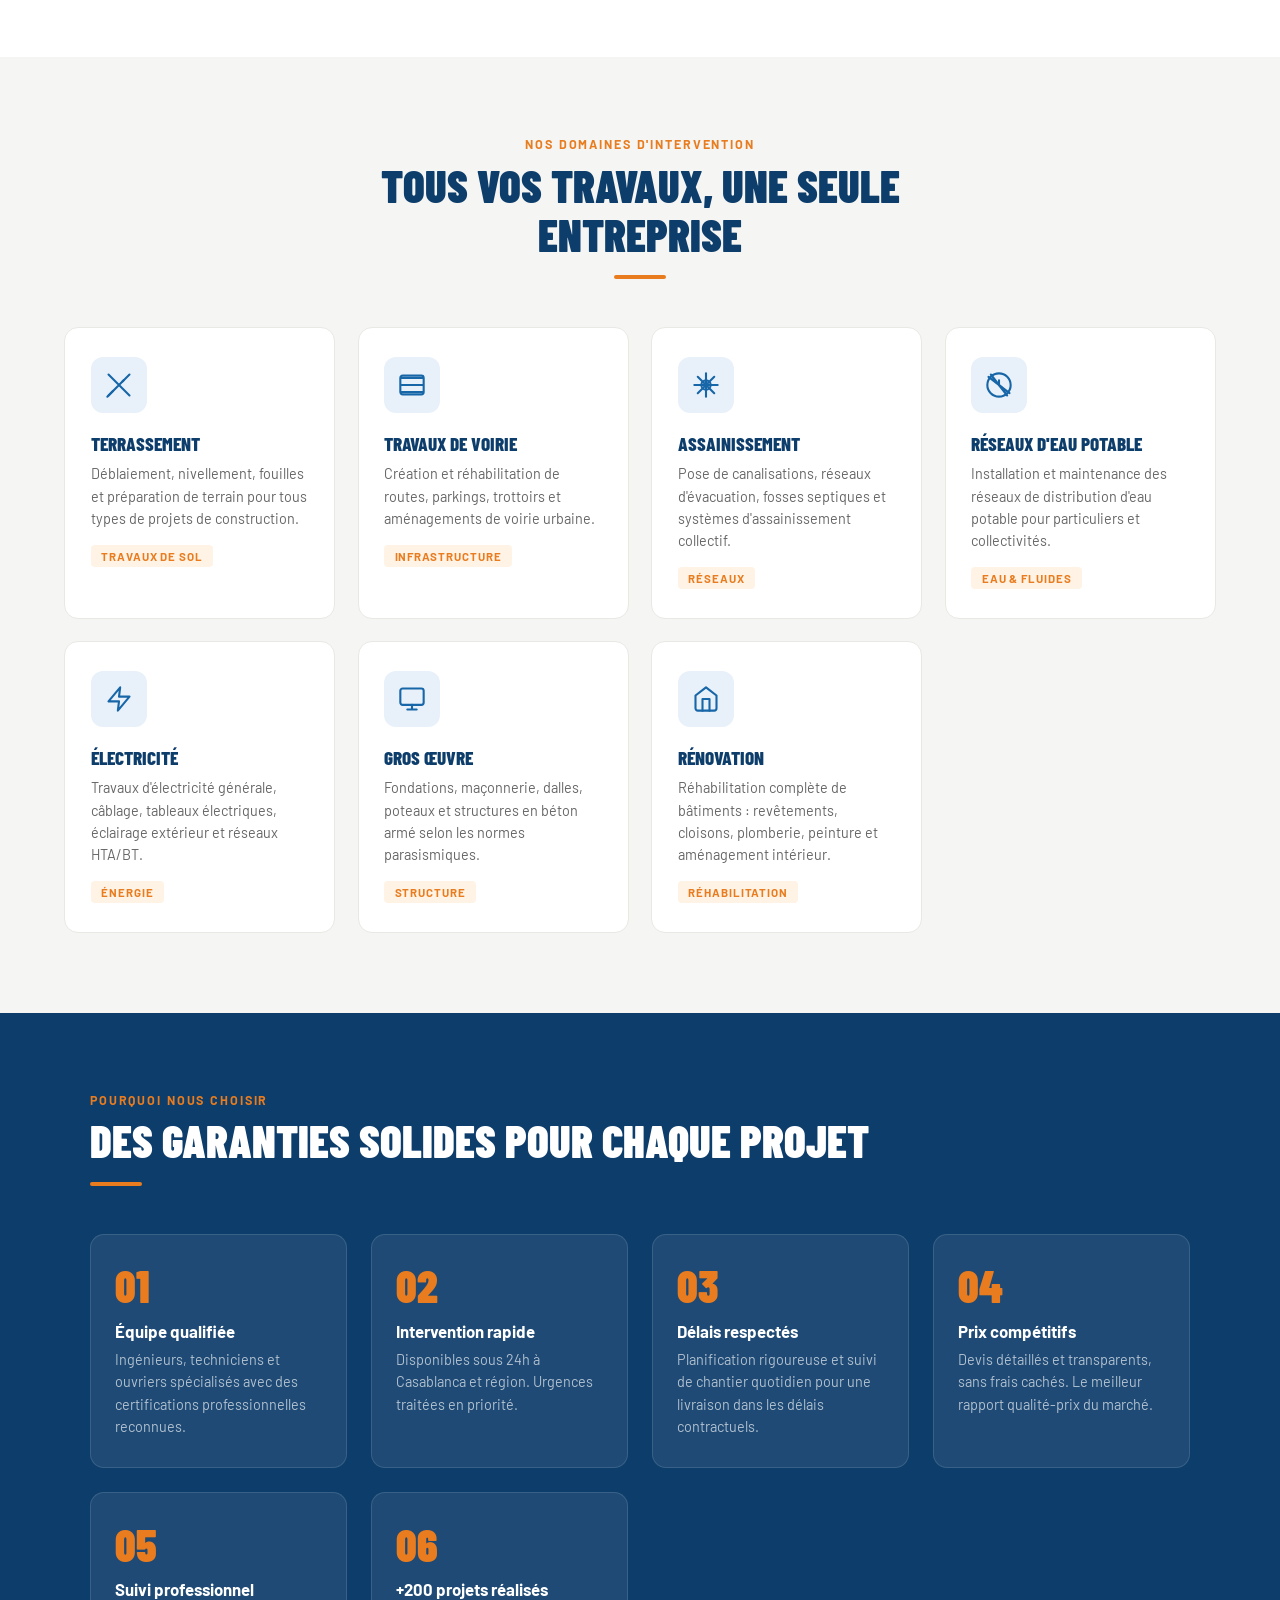
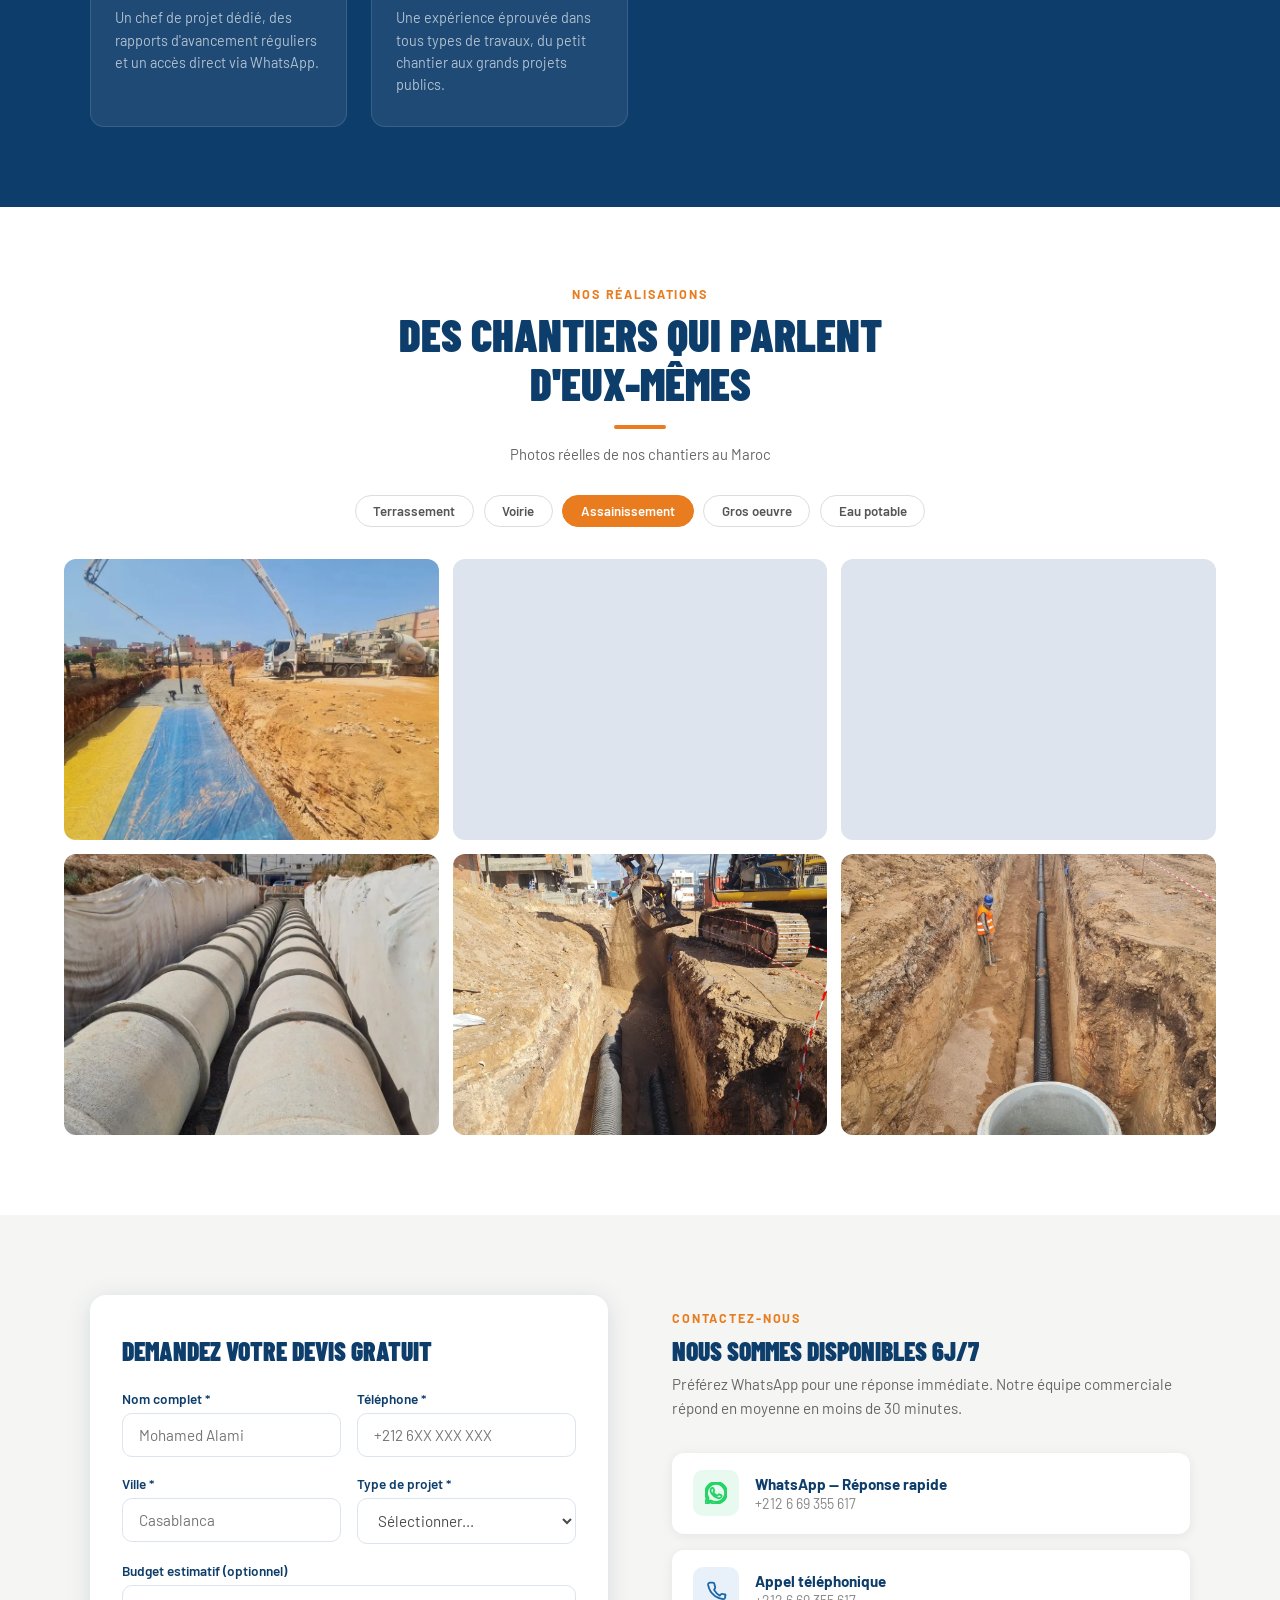
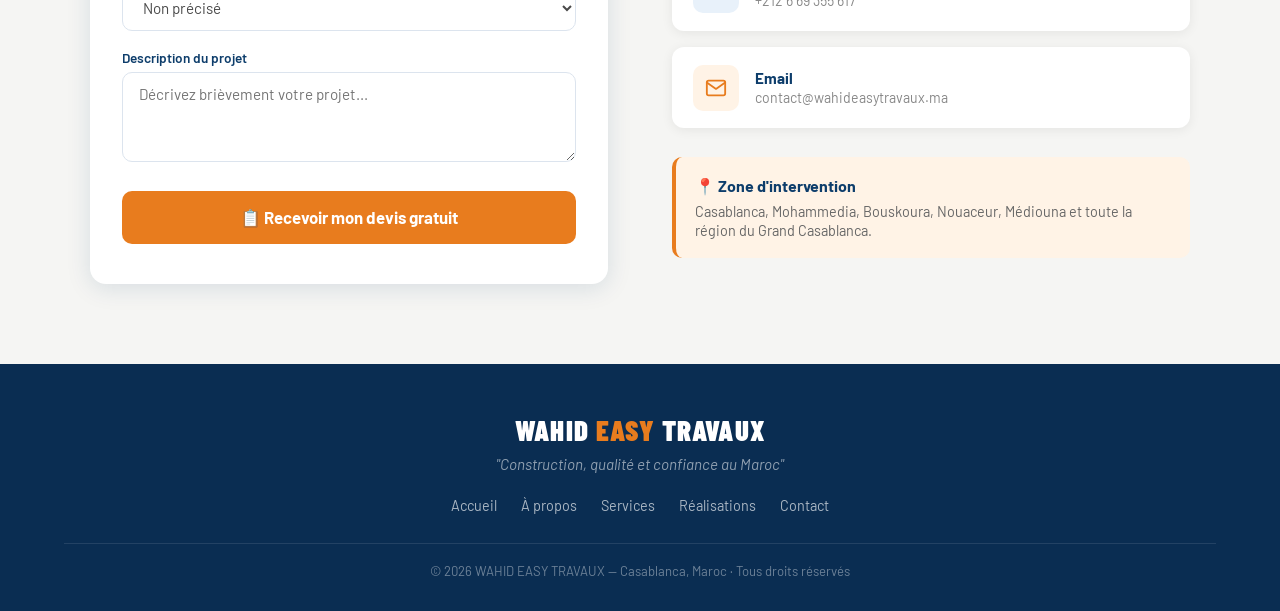
==== commit 944ec545: "Update index.html" ====
--- a/index.html
+++ b/index.html
@@ -3,7 +3,7 @@
 <head>
 <meta charset="UTF-8">
 <meta name="viewport" content="width=device-width, initial-scale=1.0">
-<title>WAHID EASY TRAVAUX – Construction & BTP Casablanca</title>
+<title>WAHID EASY TRAVAUX – VRD & Construction Casablanca</title>
 <meta name="description" content="Entreprise générale de travaux à Casablanca. Terrassement, voirie, assainissement, gros œuvre, rénovation. Devis gratuit.">
 <link rel="preload" as="image" href="photos/hero.webp" fetchpriority="high" type="image/webp">
 <link rel="preconnect" href="https://fonts.googleapis.com">
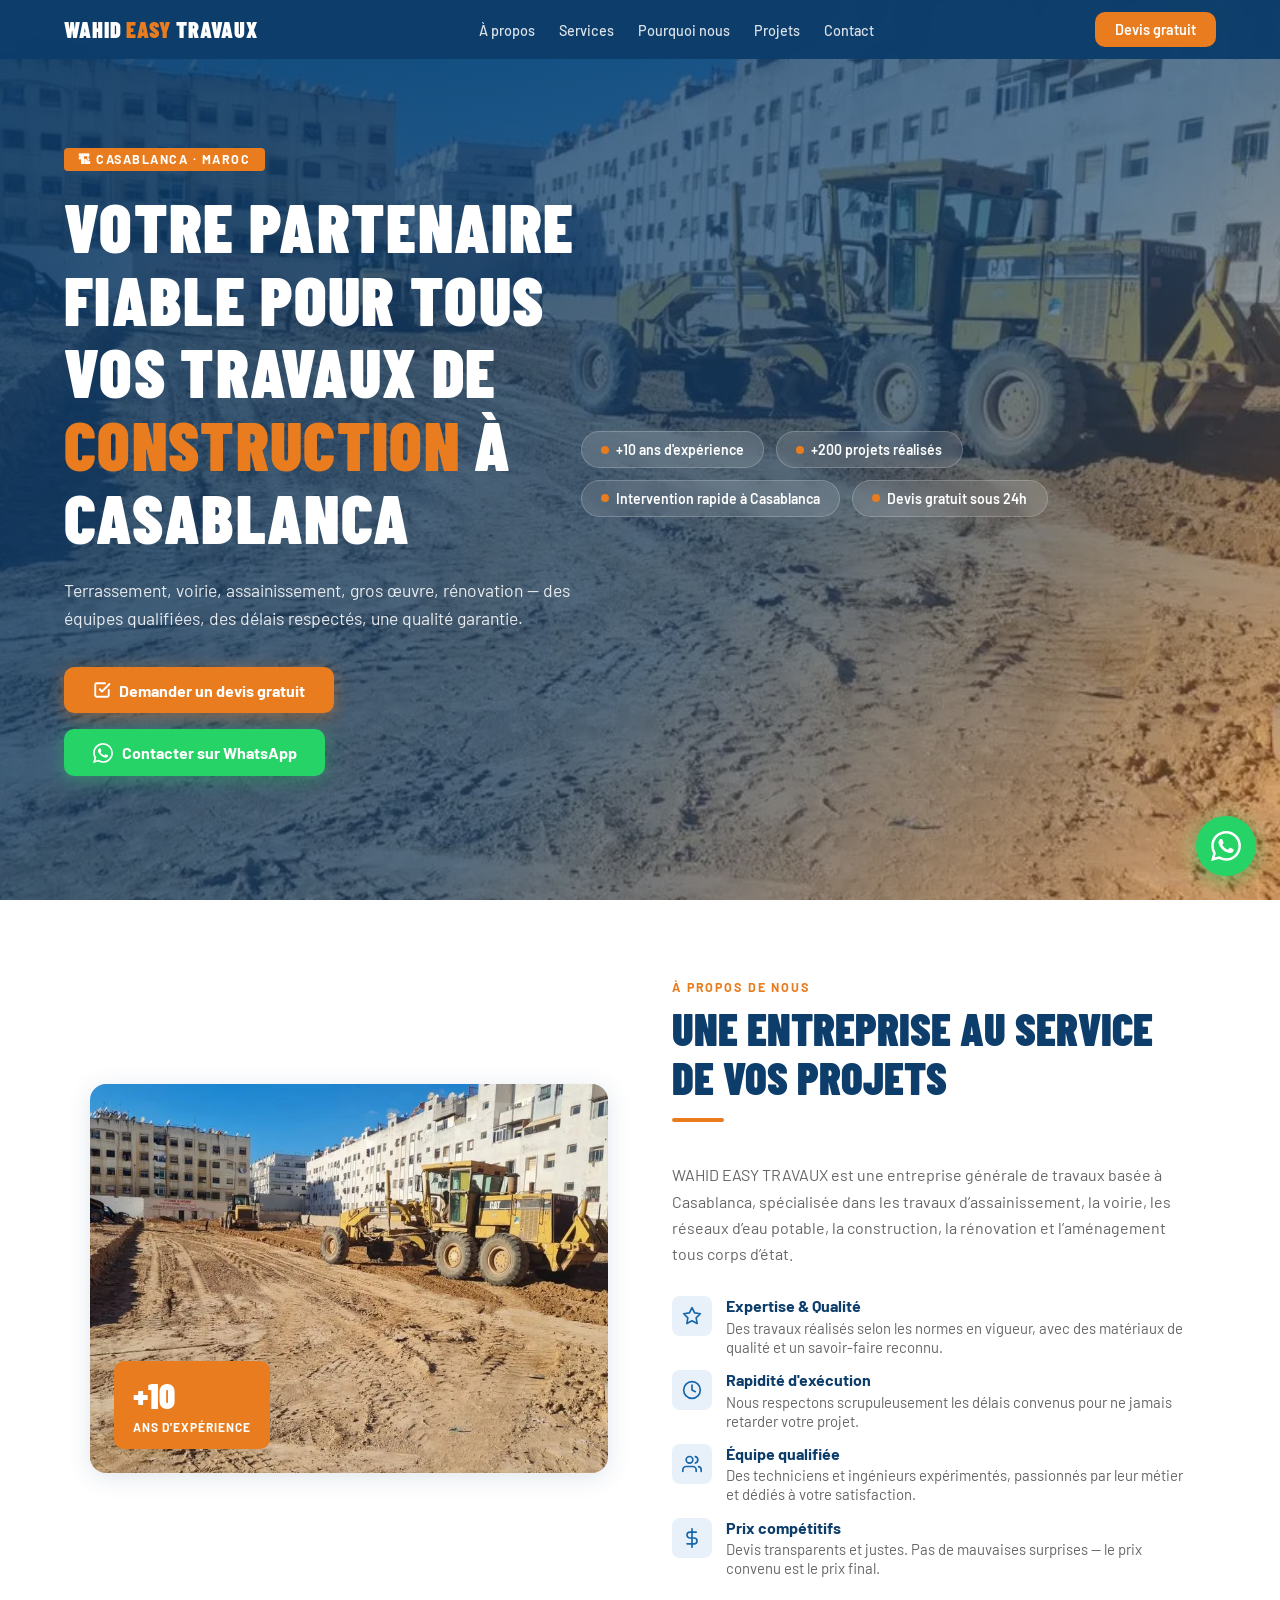
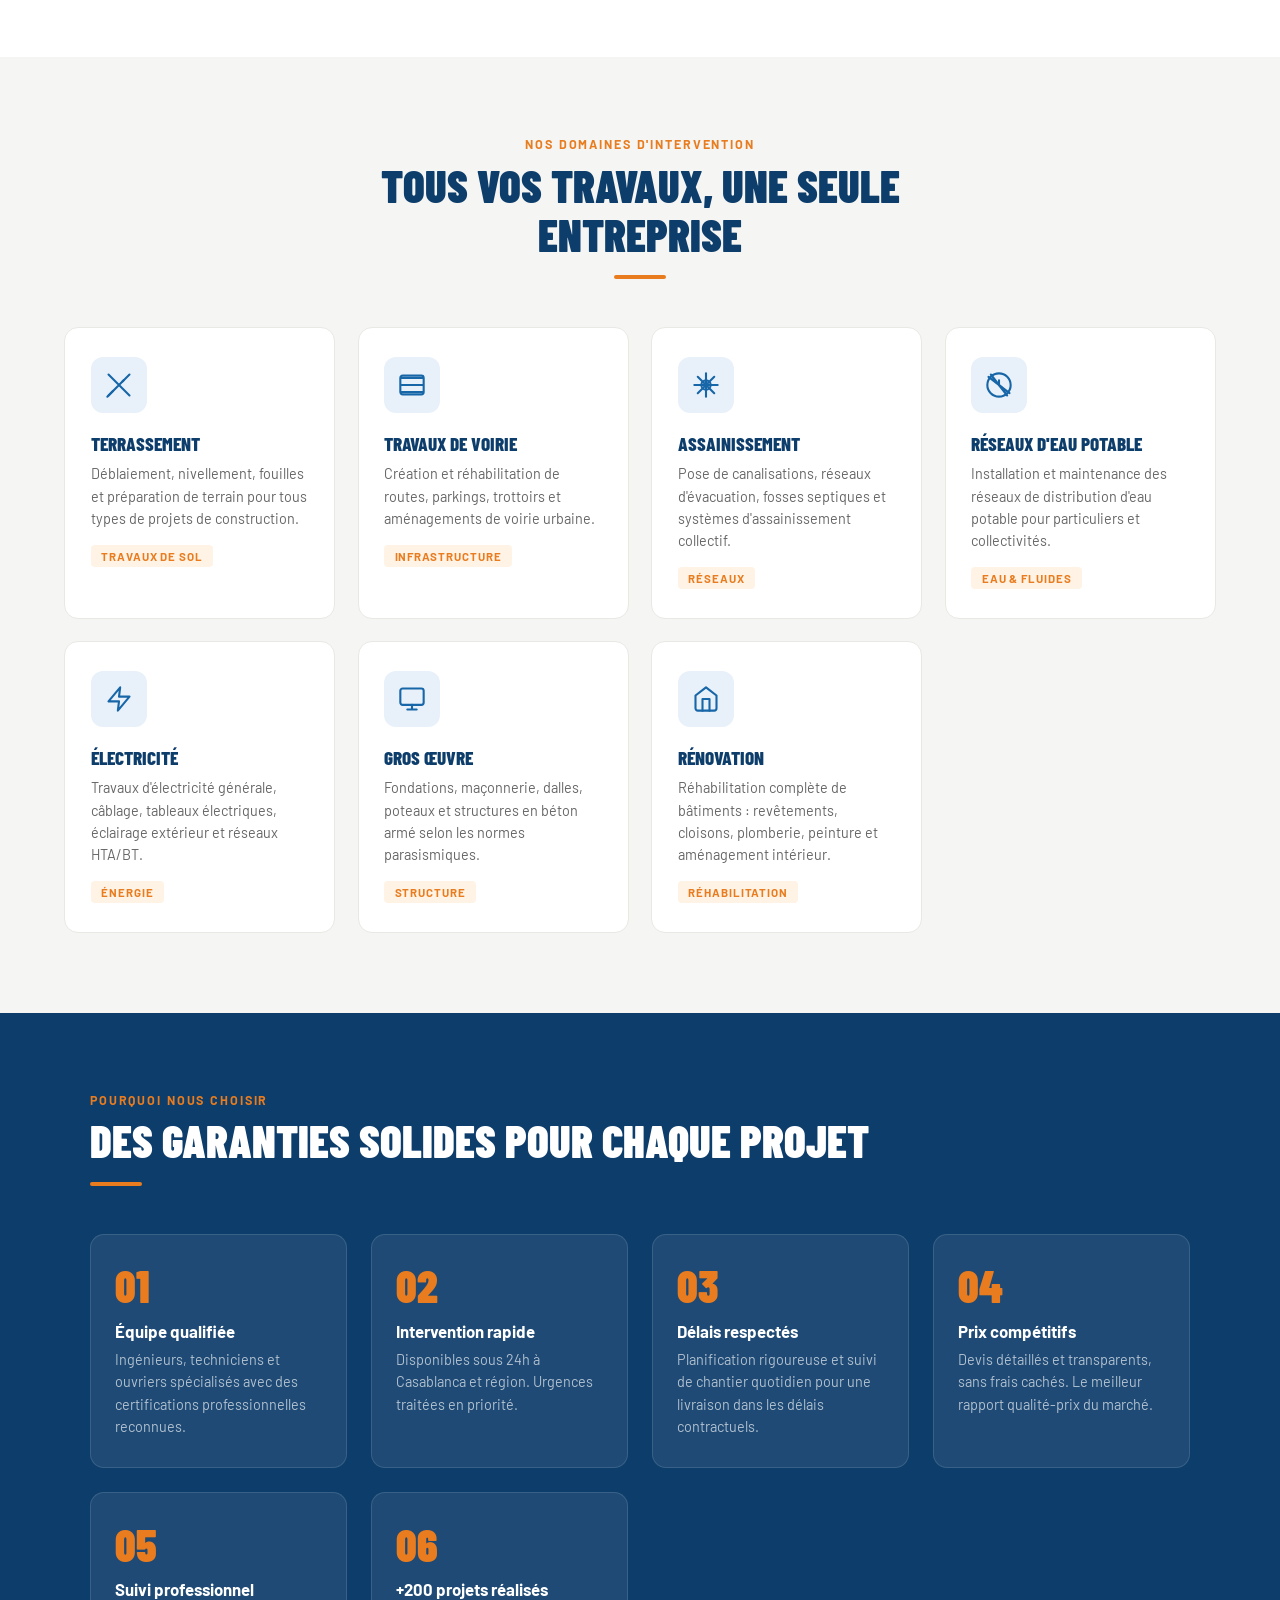
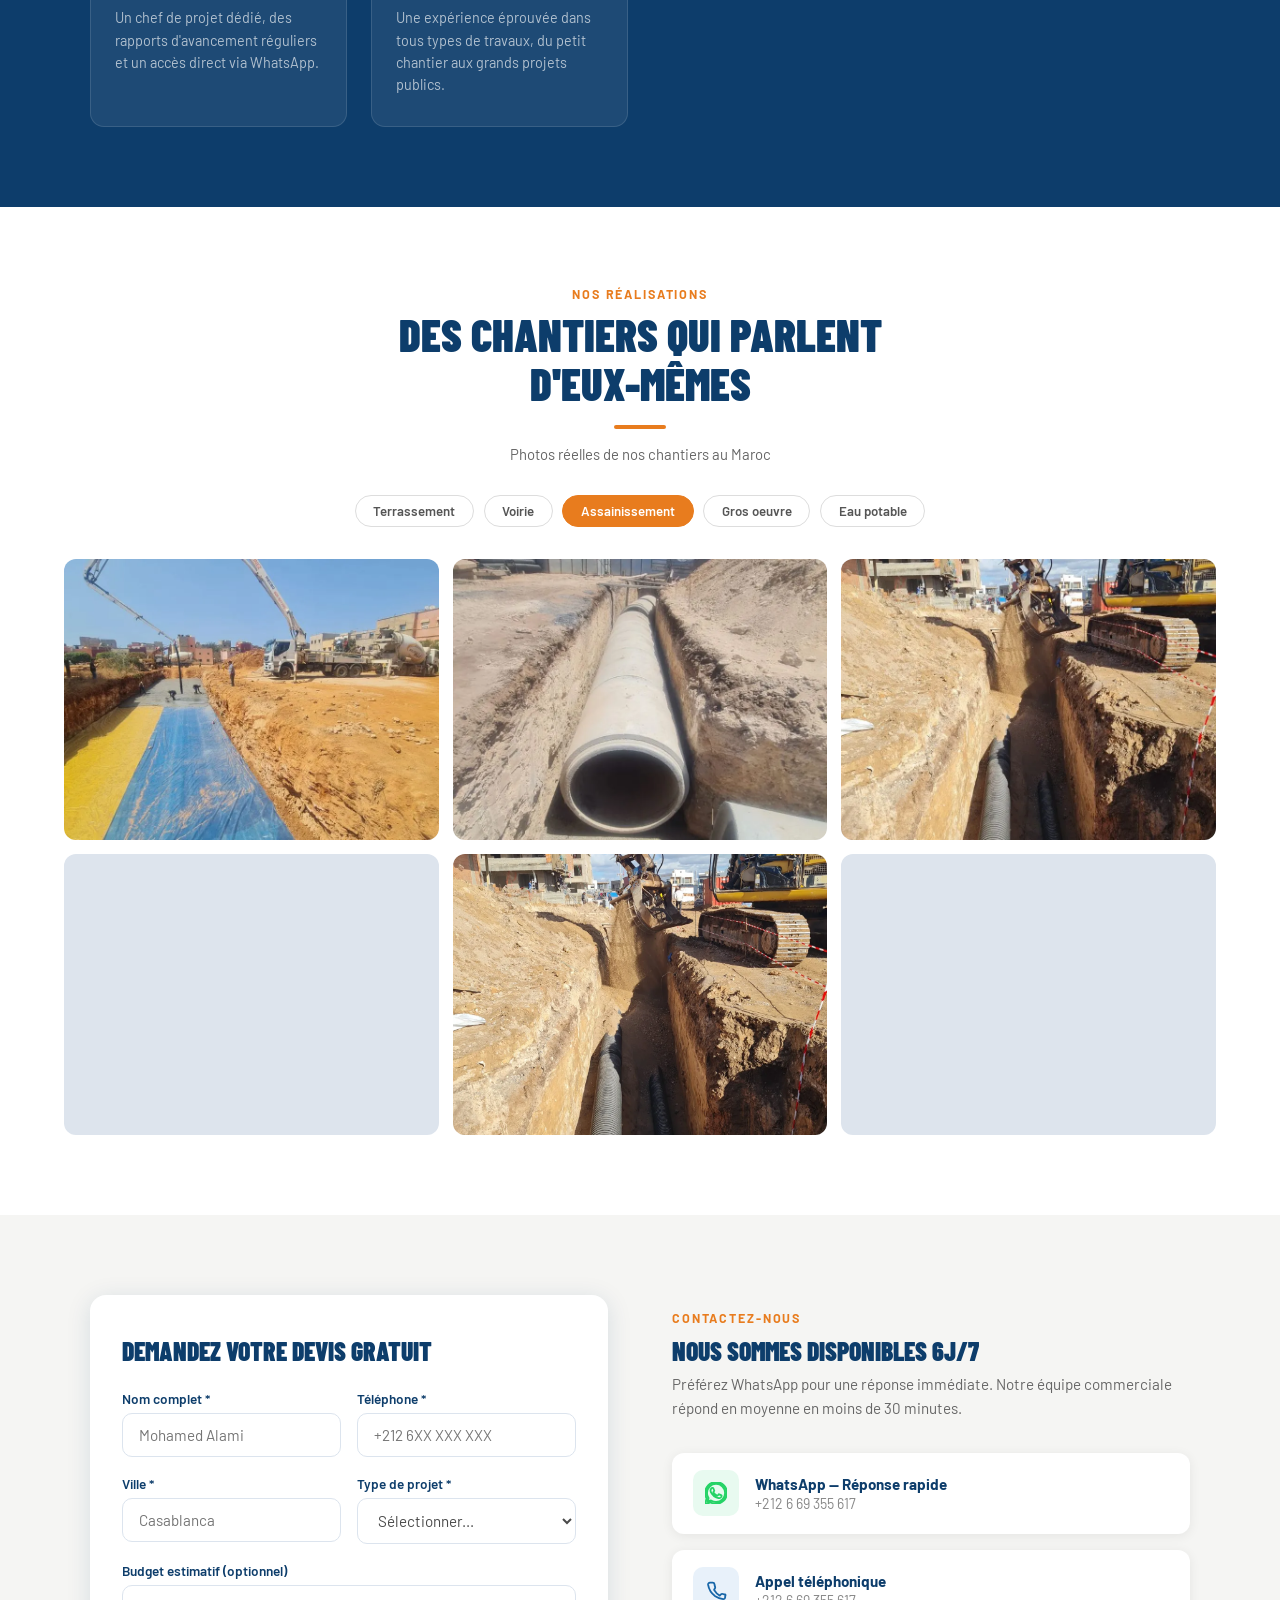
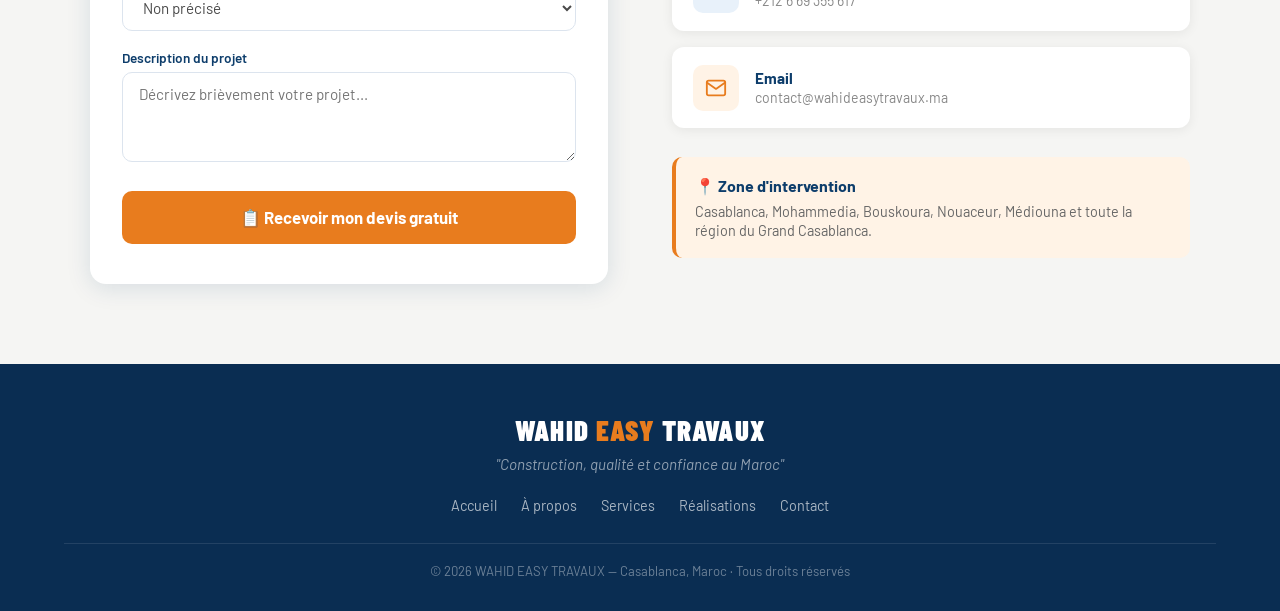
==== commit d9cd67c2: "Update index.html" ====
--- a/index.html
+++ b/index.html
@@ -846,8 +846,8 @@
   { src: "photos/gros_oeuvre__2_.webp", label: "Gros oeuvre — Armatures semelles filantes", cat: "Gros oeuvre" },
   { src: "photos/gros_oeuvre__3_.webp", label: "Gros oeuvre — Voile béton armé", cat: "Gros oeuvre" },
   // Eau potable
-  { src: "photos/p18_eau_potable.webp", label: "Pose canalisation — Réseaux AEP", cat: "Eau potable" },
-  { src: "photos/p19_eau_potable.webp", label: "Canalisation béton armé", cat: "Eau potable" },
+  { src: "photos/p01_eau_potable.webp", label: "Pose canalisation — Réseaux AEP", cat: "Eau potable" },
+  { src: "photos/p02_eau_potable.webp", label: "Canalisation béton armé", cat: "Eau potable" },
   { src: "photos/eau_potable__1_.webp", label: "Eau potable — Raccordement fonte ductile", cat: "Eau potable" },
   { src: "photos/eau_potable__2_.webp", label: "Eau potable — Coude fonte ductile", cat: "Eau potable" },
   { src: "photos/eau_potable__3_.webp", label: "Eau potable — Pose conduite PEHD", cat: "Eau potable" },
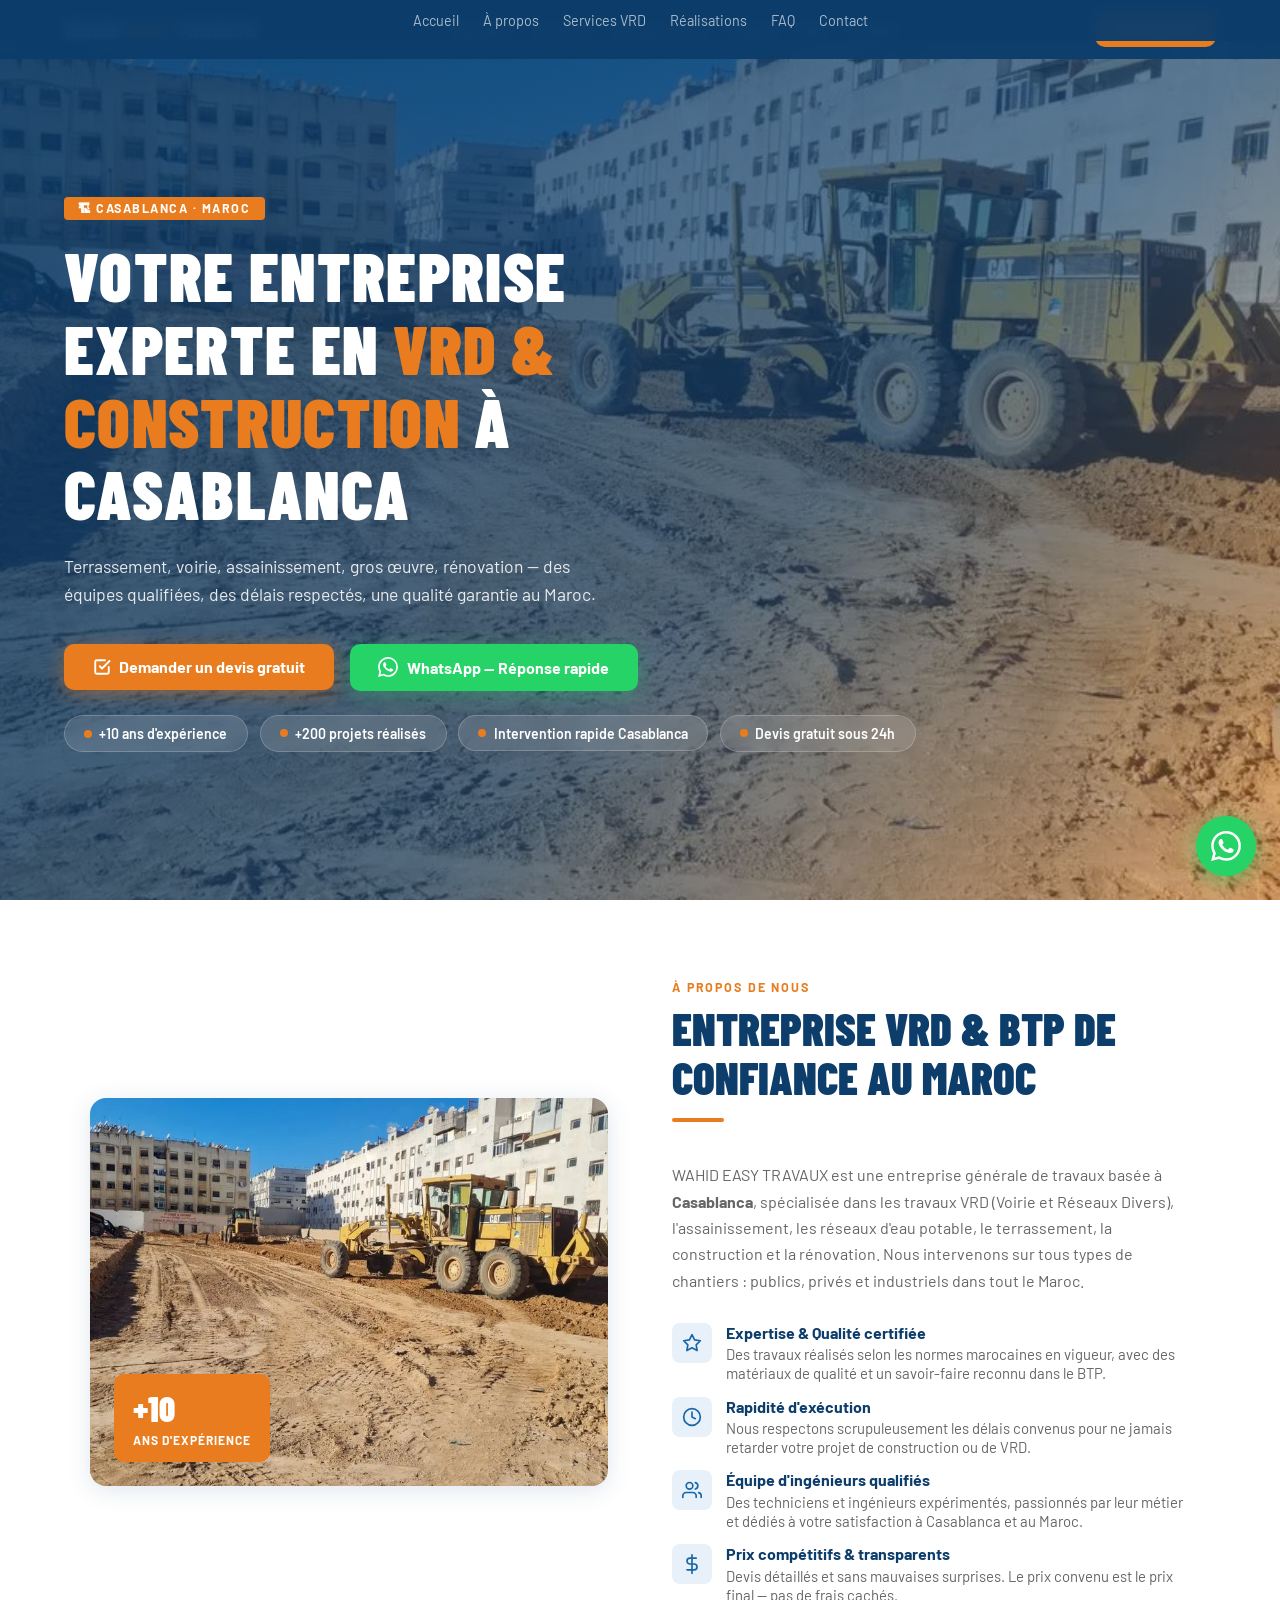
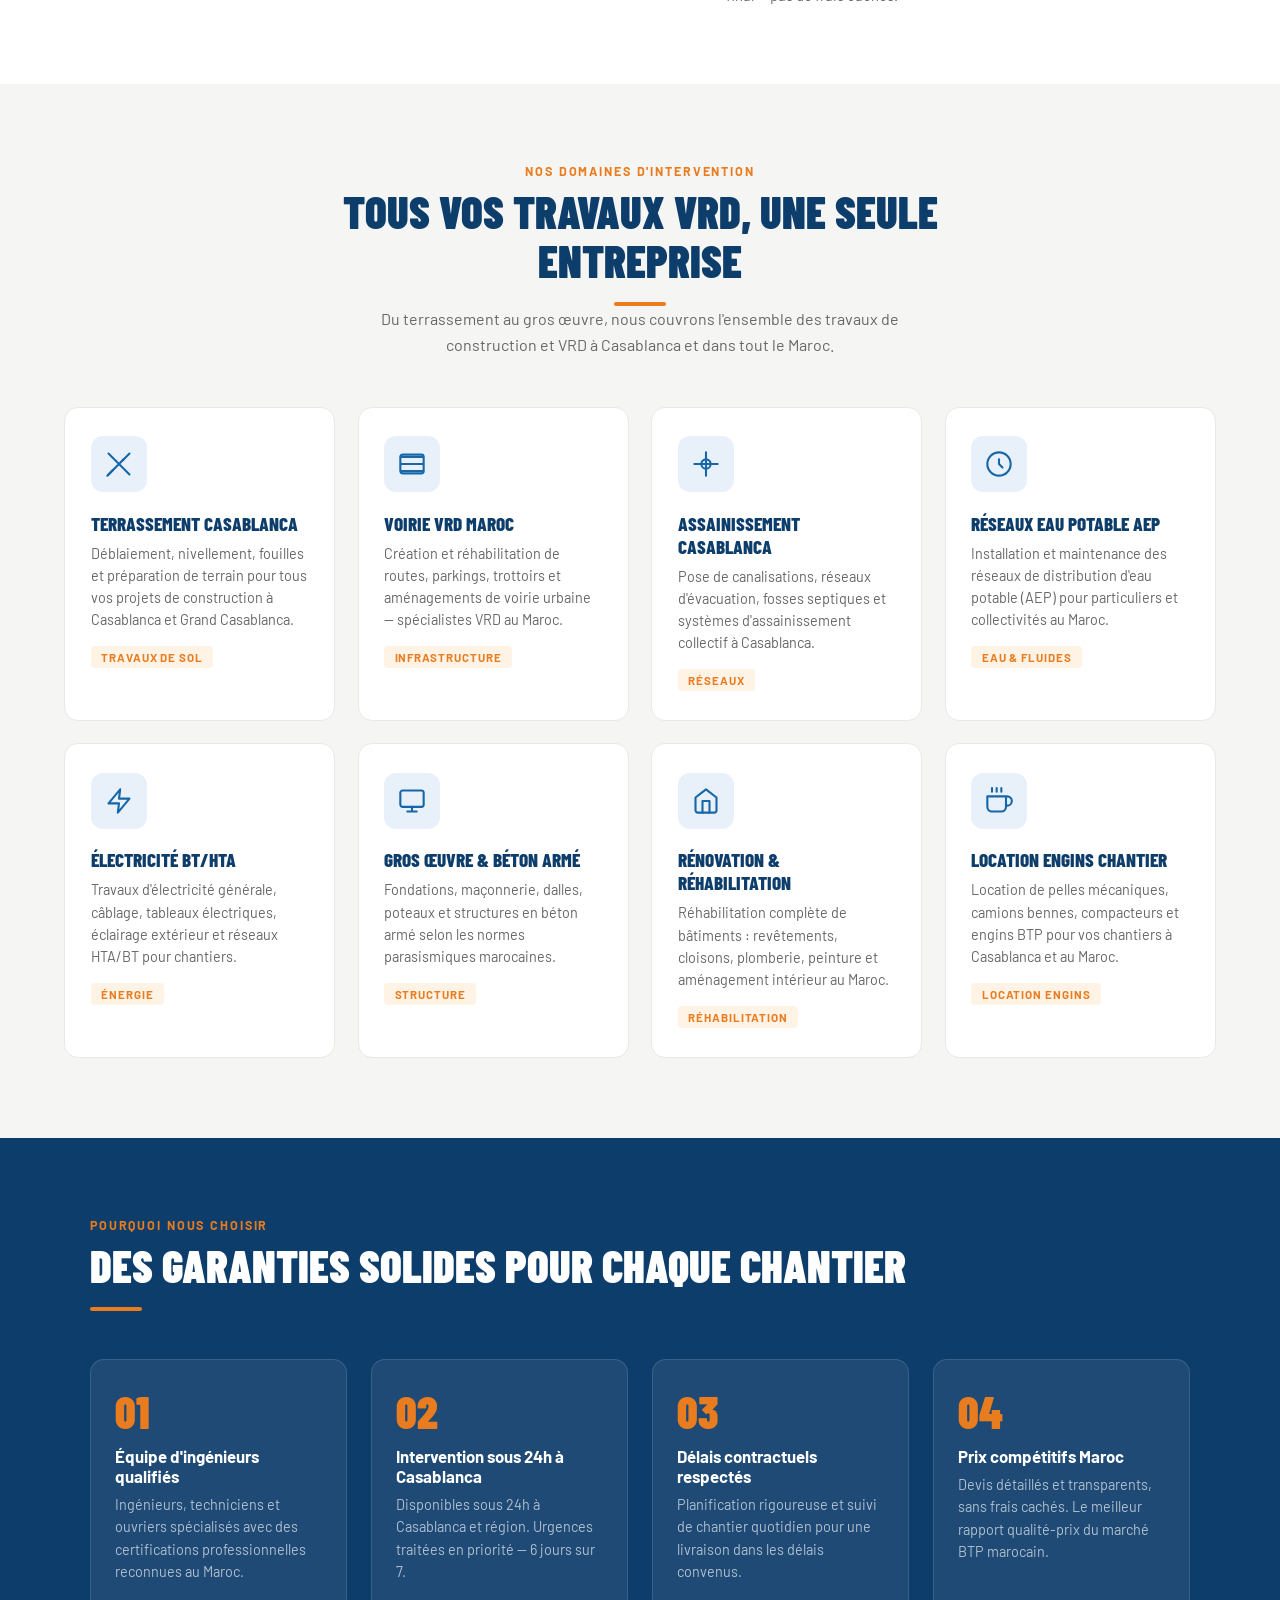
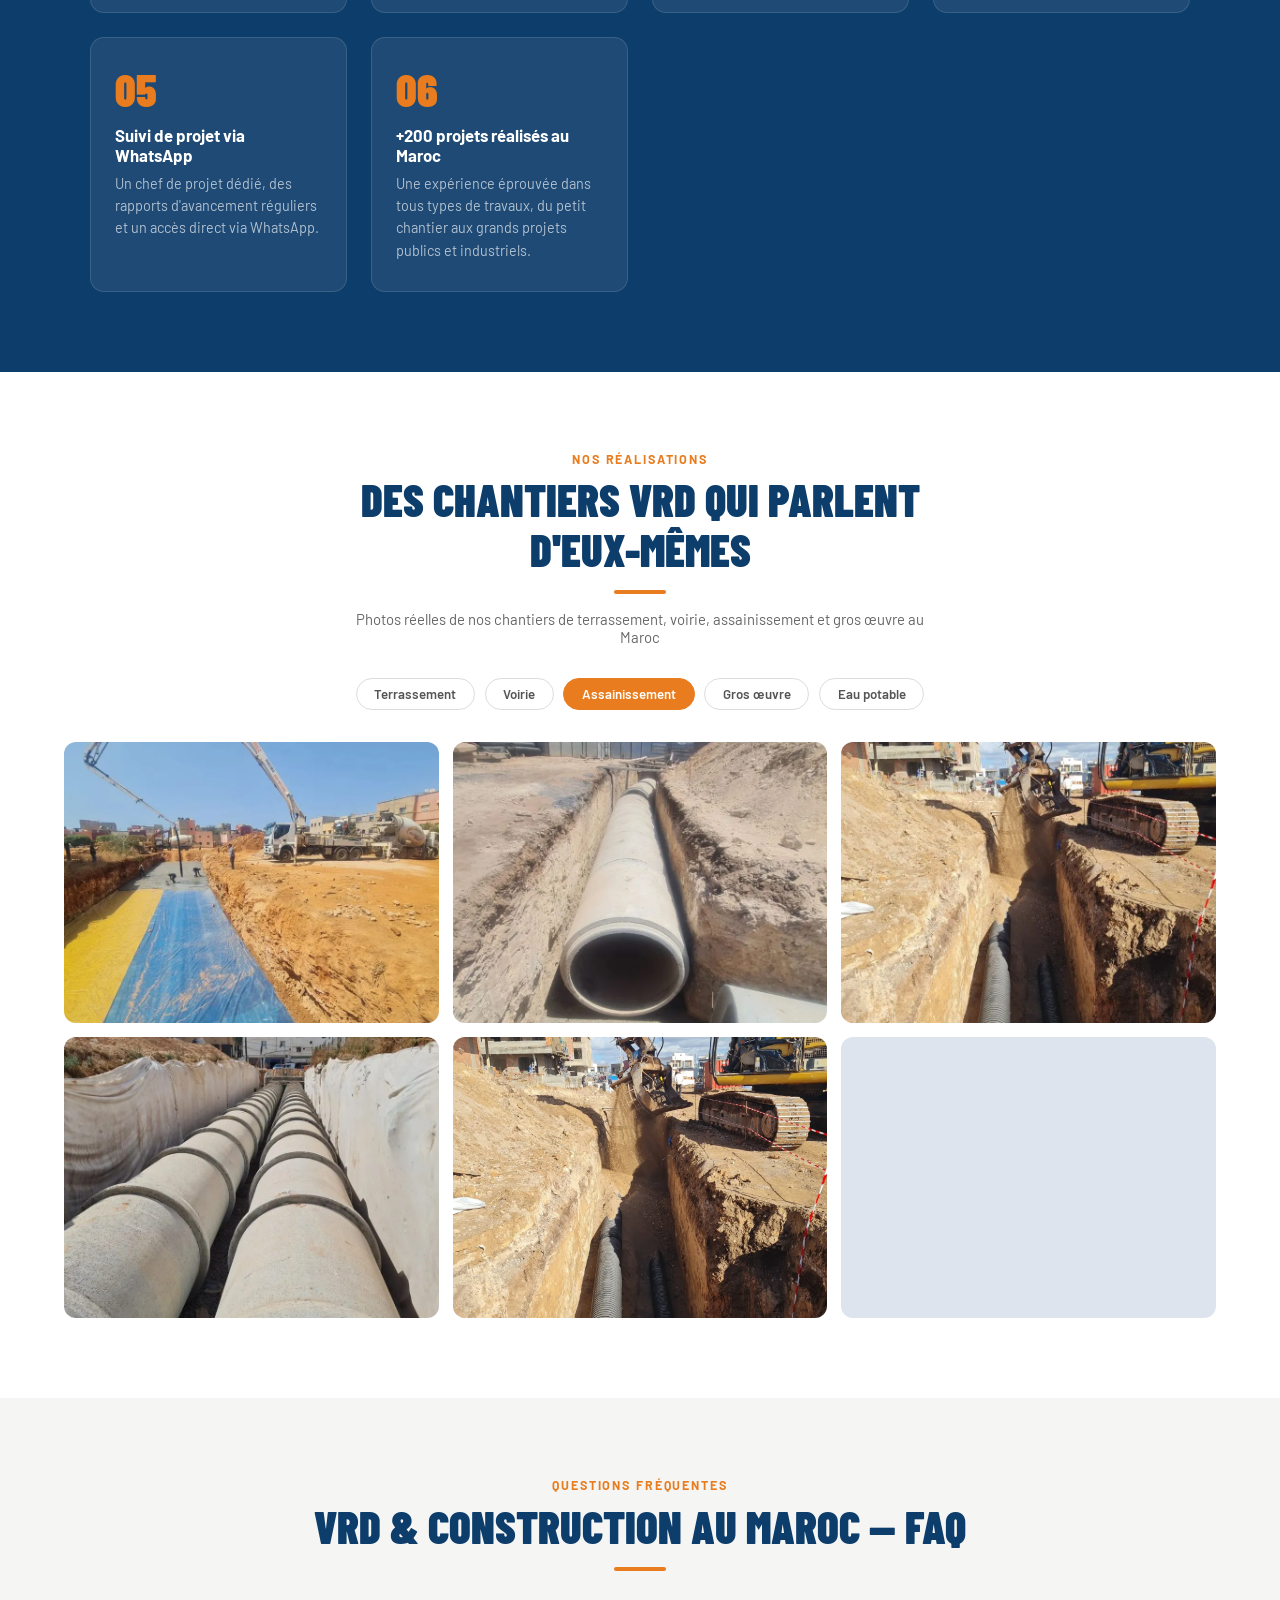
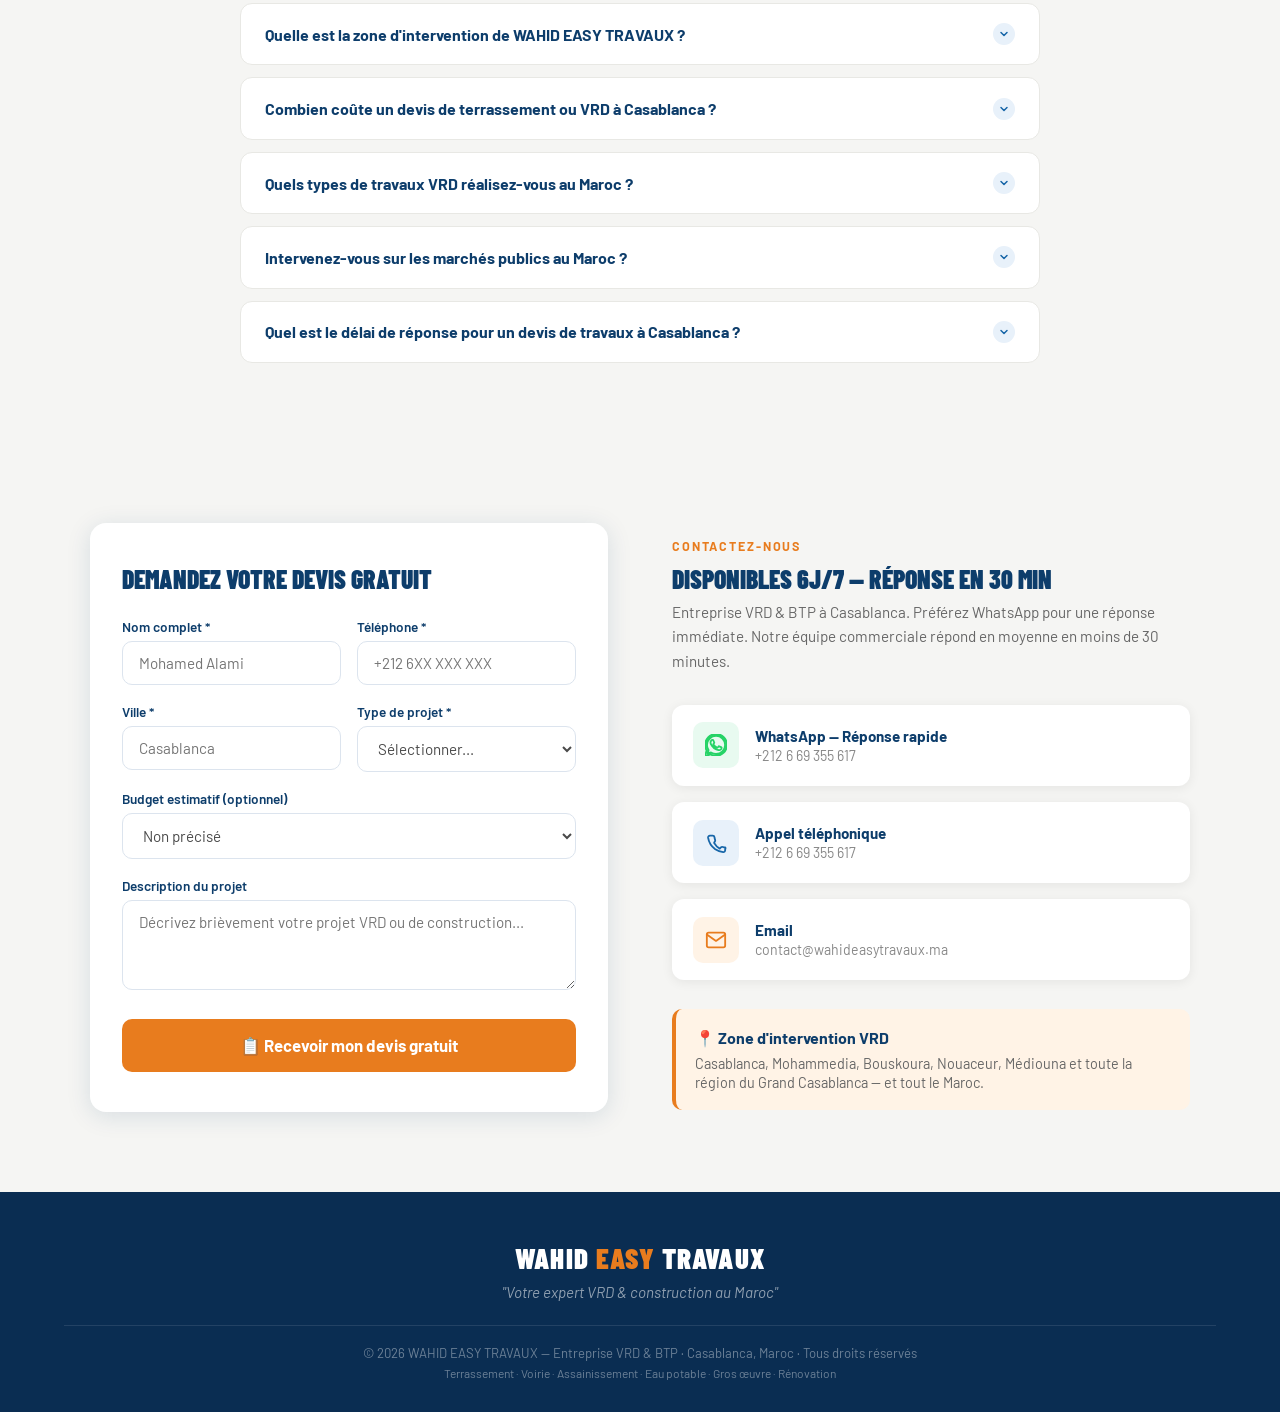
==== commit 55935d77: "Add files via upload" ====
--- a/index.html
+++ b/index.html
@@ -3,687 +3,756 @@
 <head>
 <meta charset="UTF-8">
 <meta name="viewport" content="width=device-width, initial-scale=1.0">
-<title>WAHID EASY TRAVAUX – VRD & Construction Casablanca</title>
-<meta name="description" content="Entreprise générale de travaux à Casablanca. Terrassement, voirie, assainissement, gros œuvre, rénovation. Devis gratuit.">
-<link rel="preload" as="image" href="photos/hero.webp" fetchpriority="high" type="image/webp">
+
+<!-- ═══════════════════════════════════════════════════════════
+     SEO TITLE — optimisé mot-clé principal + localisation
+     ═══════════════════════════════════════════════════════════ -->
+<title>Entreprise VRD & Construction Casablanca | WAHID EASY TRAVAUX</title>
+
+<!-- ═══════════════════════════════════════════════════════════
+     META DESCRIPTION — 155 car., CTA + mots-clés locaux
+     ═══════════════════════════════════════════════════════════ -->
+<meta name="description" content="WAHID EASY TRAVAUX — Entreprise spécialisée en VRD, terrassement, assainissement et travaux publics à Casablanca. Devis gratuit sous 24h. +10 ans d'expérience au Maroc. ☎ +212 6 69 355 617">
+
+<!-- ═══════════════════════════════════════════════════════════
+     CANONICAL — évite le contenu dupliqué
+     ═══════════════════════════════════════════════════════════ -->
+<link rel="canonical" href="https://wahideasytravaux.ma/">
+
+<!-- ═══════════════════════════════════════════════════════════
+     ROBOTS — indexation complète
+     ═══════════════════════════════════════════════════════════ -->
+<meta name="robots" content="index, follow, max-snippet:-1, max-image-preview:large, max-video-preview:-1">
+
+<!-- ═══════════════════════════════════════════════════════════
+     KEYWORDS — longue traîne BTP Maroc
+     ═══════════════════════════════════════════════════════════ -->
+<meta name="keywords" content="VRD Casablanca, entreprise VRD Maroc, terrassement Casablanca, assainissement Casablanca, travaux publics Maroc, voirie réseaux divers Casablanca, entreprise BTP Casablanca, génie civil Maroc, construction Casablanca, WAHID EASY TRAVAUX">
+
+<!-- ═══════════════════════════════════════════════════════════
+     OPEN GRAPH — partage réseaux sociaux
+     ═══════════════════════════════════════════════════════════ -->
+<meta property="og:type" content="website">
+<meta property="og:url" content="https://wahideasytravaux.ma/">
+<meta property="og:title" content="Entreprise VRD & Construction Casablanca | WAHID EASY TRAVAUX">
+<meta property="og:description" content="Spécialistes en VRD, terrassement, assainissement et gros œuvre à Casablanca. +10 ans d'expérience, +200 projets réalisés. Devis gratuit sous 24h.">
+<meta property="og:image" content="https://wahideasytravaux.ma/photos/hero.webp">
+<meta property="og:image:width" content="1200">
+<meta property="og:image:height" content="630">
+<meta property="og:image:alt" content="Chantier VRD Wahid Easy Travaux Casablanca">
+<meta property="og:locale" content="fr_MA">
+<meta property="og:site_name" content="WAHID EASY TRAVAUX">
+
+<!-- ═══════════════════════════════════════════════════════════
+     TWITTER CARDS
+     ═══════════════════════════════════════════════════════════ -->
+<meta name="twitter:card" content="summary_large_image">
+<meta name="twitter:title" content="Entreprise VRD & Construction Casablanca | WAHID EASY TRAVAUX">
+<meta name="twitter:description" content="Spécialistes en VRD, terrassement, assainissement et gros œuvre à Casablanca. Devis gratuit sous 24h.">
+<meta name="twitter:image" content="https://wahideasytravaux.ma/photos/hero.webp">
+
+<!-- ═══════════════════════════════════════════════════════════
+     THEME COLOR & PWA
+     ═══════════════════════════════════════════════════════════ -->
+<meta name="theme-color" content="#0d3d6b">
+<meta name="msapplication-TileColor" content="#0d3d6b">
+<link rel="manifest" href="/manifest.json">
+
+<!-- ═══════════════════════════════════════════════════════════
+     GEO — SEO local marocain
+     ═══════════════════════════════════════════════════════════ -->
+<meta name="geo.region" content="MA-07">
+<meta name="geo.placename" content="Casablanca">
+<meta name="geo.position" content="33.5731;-7.5898">
+<meta name="ICBM" content="33.5731, -7.5898">
+
+<!-- ═══════════════════════════════════════════════════════════
+     PERFORMANCE — preconnect + dns-prefetch
+     ═══════════════════════════════════════════════════════════ -->
 <link rel="preconnect" href="https://fonts.googleapis.com">
 <link rel="preconnect" href="https://fonts.gstatic.com" crossorigin>
+<link rel="dns-prefetch" href="https://wa.me">
+
+<!-- ═══════════════════════════════════════════════════════════
+     LCP CRITICAL — preload hero image
+     ═══════════════════════════════════════════════════════════ -->
+<link rel="preload" as="image" href="photos/hero.webp" fetchpriority="high" type="image/webp">
+
+<!-- ═══════════════════════════════════════════════════════════
+     FONTS — non-blocking load
+     ═══════════════════════════════════════════════════════════ -->
 <link rel="stylesheet" href="https://fonts.googleapis.com/css2?family=Barlow+Condensed:wght@700;800;900&family=Barlow:wght@400;500;600&display=swap" media="print" onload="this.media='all'">
 <noscript><link rel="stylesheet" href="https://fonts.googleapis.com/css2?family=Barlow+Condensed:wght@700;800;900&family=Barlow:wght@400;500;600&display=swap"></noscript>
+
+<!-- ═══════════════════════════════════════════════════════════
+     DONNÉES STRUCTURÉES JSON-LD — LocalBusiness + Services + FAQ
+     ═══════════════════════════════════════════════════════════ -->
+<script type="application/ld+json">
+{
+  "@context": "https://schema.org",
+  "@graph": [
+    {
+      "@type": ["LocalBusiness", "ConstructionCompany"],
+      "@id": "https://wahideasytravaux.ma/#business",
+      "name": "WAHID EASY TRAVAUX",
+      "alternateName": "Wahid Easy Travaux Casablanca",
+      "description": "Entreprise générale de travaux spécialisée en VRD, terrassement, assainissement, voirie, réseaux d'eau potable, gros œuvre et rénovation à Casablanca et au Maroc.",
+      "url": "https://wahideasytravaux.ma/",
+      "logo": "https://wahideasytravaux.ma/photos/logo.webp",
+      "image": "https://wahideasytravaux.ma/photos/hero.webp",
+      "telephone": "+212669355617",
+      "email": "contact@wahideasytravaux.ma",
+      "address": {
+        "@type": "PostalAddress",
+        "streetAddress": "Casablanca",
+        "addressLocality": "Casablanca",
+        "addressRegion": "Grand Casablanca",
+        "postalCode": "20000",
+        "addressCountry": "MA"
+      },
+      "geo": {
+        "@type": "GeoCoordinates",
+        "latitude": 33.5731,
+        "longitude": -7.5898
+      },
+      "areaServed": [
+        {"@type": "City", "name": "Casablanca"},
+        {"@type": "City", "name": "Mohammedia"},
+        {"@type": "City", "name": "Bouskoura"},
+        {"@type": "State", "name": "Grand Casablanca"},
+        {"@type": "Country", "name": "Maroc"}
+      ],
+      "openingHoursSpecification": [
+        {
+          "@type": "OpeningHoursSpecification",
+          "dayOfWeek": ["Monday","Tuesday","Wednesday","Thursday","Friday","Saturday"],
+          "opens": "08:00",
+          "closes": "18:00"
+        }
+      ],
+      "priceRange": "MAD",
+      "paymentAccepted": "Virement bancaire, Chèque, Espèces",
+      "currenciesAccepted": "MAD",
+      "hasOfferCatalog": {
+        "@type": "OfferCatalog",
+        "name": "Services BTP & VRD",
+        "itemListElement": [
+          {"@type": "Offer", "itemOffered": {"@type": "Service", "name": "Terrassement Casablanca", "description": "Déblaiement, nivellement, fouilles et préparation de terrain à Casablanca et Grand Casablanca."}},
+          {"@type": "Offer", "itemOffered": {"@type": "Service", "name": "Travaux de voirie VRD", "description": "Création et réhabilitation de routes, parkings, trottoirs et voirie urbaine au Maroc."}},
+          {"@type": "Offer", "itemOffered": {"@type": "Service", "name": "Assainissement Casablanca", "description": "Pose de canalisations, réseaux d'évacuation et systèmes d'assainissement collectif."}},
+          {"@type": "Offer", "itemOffered": {"@type": "Service", "name": "Réseaux eau potable AEP", "description": "Installation et maintenance des réseaux de distribution d'eau potable pour particuliers et collectivités."}},
+          {"@type": "Offer", "itemOffered": {"@type": "Service", "name": "Gros œuvre & béton armé", "description": "Fondations, maçonnerie, dalles, poteaux et structures en béton armé selon normes parasismiques."}},
+          {"@type": "Offer", "itemOffered": {"@type": "Service", "name": "Électricité générale", "description": "Câblage, tableaux électriques, éclairage extérieur et réseaux HTA/BT."}},
+          {"@type": "Offer", "itemOffered": {"@type": "Service", "name": "Rénovation & réhabilitation", "description": "Réhabilitation complète de bâtiments : revêtements, cloisons, plomberie, peinture et aménagement."}},
+          {"@type": "Offer", "itemOffered": {"@type": "Service", "name": "Location engins chantier Casablanca", "description": "Location de pelles mécaniques, camions et engins BTP pour vos chantiers."}}
+        ]
+      },
+      "aggregateRating": {
+        "@type": "AggregateRating",
+        "ratingValue": "4.9",
+        "reviewCount": "47",
+        "bestRating": "5",
+        "worstRating": "1"
+      },
+      "sameAs": [
+        "https://wa.me/212669355617"
+      ],
+      "foundingDate": "2014",
+      "numberOfEmployees": {"@type": "QuantitativeValue", "value": 20}
+    },
+    {
+      "@type": "FAQPage",
+      "@id": "https://wahideasytravaux.ma/#faq",
+      "mainEntity": [
+        {
+          "@type": "Question",
+          "name": "Quelle est la zone d'intervention de WAHID EASY TRAVAUX ?",
+          "acceptedAnswer": {"@type": "Answer", "text": "Nous intervenons principalement à Casablanca, Mohammedia, Bouskoura, Nouaceur, Médiouna et dans toute la région du Grand Casablanca. Nous réalisons également des projets dans tout le Maroc."}
+        },
+        {
+          "@type": "Question",
+          "name": "Combien coûte un devis de terrassement ou VRD à Casablanca ?",
+          "acceptedAnswer": {"@type": "Answer", "text": "WAHID EASY TRAVAUX propose des devis gratuits et sans engagement. Chaque chantier est étudié selon ses spécificités. Contactez-nous par WhatsApp ou téléphone pour obtenir votre devis sous 24h."}
+        },
+        {
+          "@type": "Question",
+          "name": "Quels types de travaux VRD réalisez-vous au Maroc ?",
+          "acceptedAnswer": {"@type": "Answer", "text": "Nous réalisons tous les travaux de Voirie et Réseaux Divers (VRD) : terrassement, assainissement, pose de canalisations d'eau potable, travaux de voirie, réseaux électriques souterrains, gros œuvre et rénovation."}
+        },
+        {
+          "@type": "Question",
+          "name": "Intervenez-vous sur les chantiers publics au Maroc ?",
+          "acceptedAnswer": {"@type": "Answer", "text": "Oui, WAHID EASY TRAVAUX travaille aussi bien pour des chantiers privés que pour des marchés publics. Nous intervenons pour des promoteurs immobiliers, des entreprises industrielles et des collectivités territoriales."}
+        },
+        {
+          "@type": "Question",
+          "name": "Quel est le délai de réponse pour un devis de travaux ?",
+          "acceptedAnswer": {"@type": "Answer", "text": "Notre équipe répond en moins de 30 minutes via WhatsApp et vous fournit un devis détaillé sous 24 heures. Nous sommes disponibles 6 jours sur 7."}
+        }
+      ]
+    },
+    {
+      "@type": "WebSite",
+      "@id": "https://wahideasytravaux.ma/#website",
+      "url": "https://wahideasytravaux.ma/",
+      "name": "WAHID EASY TRAVAUX",
+      "description": "Entreprise VRD et construction Casablanca Maroc",
+      "inLanguage": "fr-MA",
+      "publisher": {"@id": "https://wahideasytravaux.ma/#business"}
+    },
+    {
+      "@type": "BreadcrumbList",
+      "@id": "https://wahideasytravaux.ma/#breadcrumb",
+      "itemListElement": [
+        {"@type": "ListItem", "position": 1, "name": "Accueil", "item": "https://wahideasytravaux.ma/"}
+      ]
+    }
+  ]
+}
+</script>
+
 <style>
-  *, *::before, *::after { box-sizing: border-box; margin: 0; padding: 0; }
-
-  :root {
-    --blue:    #0d3d6b;
-    --blue-mid:#1766a8;
-    --blue-lt: #e8f1fa;
-    --orange:  #e87c1e;
-    --orange-lt:#fff3e6;
-    --gray:    #4a4a4a;
-    --gray-lt: #f5f5f3;
-    --white:   #ffffff;
-    --shadow:  0 4px 24px rgba(13,61,107,.13);
-    --radius:  10px;
-    --font-head:'Barlow Condensed', 'Arial Narrow', sans-serif;
-    --font-body:'Barlow', Arial, sans-serif;
-  }
-
-  html { scroll-behavior: smooth; }
-  body { font-family: var(--font-body); color: var(--gray); background: var(--white); }
-
-  /* ── NAV ── */
-  nav {
-    position: fixed; top: 0; left: 0; right: 0; z-index: 999;
-    background: rgba(13,61,107,.97); backdrop-filter: blur(6px);
-    display: flex; align-items: center; justify-content: space-between;
-    padding: .75rem 5%;
-  }
-  .nav-logo { font-family: var(--font-head); color: var(--white); font-size: 1.4rem; font-weight: 900; letter-spacing: .04em; }
-  .nav-logo span { color: var(--orange); }
-  .nav-links { display: flex; gap: 1.5rem; list-style: none; }
-  .nav-links a { color: rgba(255,255,255,.85); text-decoration: none; font-size: .9rem; font-weight: 500; transition: color .2s; }
-  .nav-links a:hover { color: var(--orange); }
-  .nav-cta {
-    background: var(--orange); color: var(--white); border: none; padding: .55rem 1.25rem;
-    border-radius: var(--radius); font-weight: 600; font-size: .9rem; cursor: pointer; text-decoration: none; transition: background .2s;
-  }
-  .nav-cta:hover { background: #c96a10; }
-  .hamburger { display: none; flex-direction: column; gap: 5px; cursor: pointer; background: none; border: none; }
-  .hamburger span { width: 26px; height: 2px; background: var(--white); border-radius: 2px; transition: .3s; }
-
-  /* ── HERO ── */
-  .hero {
-    position: relative; min-height: 100vh;
-    display: flex; align-items: center;
-    background:
-      linear-gradient(135deg, rgba(13,61,107,.88) 0%, rgba(13,61,107,.65) 60%, rgba(232,124,30,.35) 100%),
-      url('photos/hero.webp') center/cover no-repeat;
-    padding: 7rem 5% 4rem;
-  }
-  .hero-badge {
-    display: inline-block; background: var(--orange); color: var(--white);
-    font-size: .78rem; font-weight: 700; letter-spacing: .12em; text-transform: uppercase;
-    padding: .3rem .9rem; border-radius: 4px; margin-bottom: 1.2rem;
-  }
-  .hero h1 {
-    font-family: var(--font-head); font-size: clamp(2.4rem, 6vw, 4.2rem); font-weight: 900;
-    color: var(--white); line-height: 1.08; max-width: 700px; text-transform: uppercase; letter-spacing: .02em;
-  }
-  .hero h1 em { color: var(--orange); font-style: normal; }
-  .hero p {
-    margin: 1.4rem 0 2.2rem; color: rgba(255,255,255,.88);
-    font-size: 1.1rem; max-width: 560px; line-height: 1.6;
-  }
-  .hero-btns { display: flex; flex-direction: column; align-items: flex-start; gap: 1rem; margin-bottom: 1.5rem; }
-  @media (min-width: 500px) { .hero-btns { flex-direction: row; flex-wrap: wrap; gap: 1rem; margin-bottom: 1.5rem; } }
-  .btn-primary {
-    display: inline-flex; align-items: center; gap: .5rem;
-    background: var(--orange); color: var(--white);
-    padding: .85rem 1.8rem; border-radius: var(--radius);
-    font-weight: 700; font-size: 1rem; text-decoration: none; transition: background .2s, transform .15s;
-    box-shadow: 0 4px 18px rgba(232,124,30,.45);
-  }
-  .btn-primary:hover { background: #c96a10; transform: translateY(-2px); }
-  .btn-whatsapp {
-    display: inline-flex; align-items: center; gap: .55rem;
-    background: #25d366; color: var(--white);
-    padding: .85rem 1.8rem; border-radius: var(--radius);
-    font-weight: 700; font-size: 1rem; text-decoration: none; transition: background .2s, transform .15s;
-    box-shadow: 0 4px 18px rgba(37,211,102,.35);
-  }
-  .btn-whatsapp:hover { background: #1ab755; transform: translateY(-2px); }
-  .btn-outline {
-    display: inline-flex; align-items: center; gap: .5rem;
-    background: transparent; color: var(--white); border: 2px solid rgba(255,255,255,.7);
-    padding: .8rem 1.8rem; border-radius: var(--radius);
-    font-weight: 600; font-size: 1rem; text-decoration: none; transition: .2s;
-  }
-  .btn-outline:hover { background: rgba(255,255,255,.1); border-color: var(--white); }
-  .hero-stats {
-    display: flex; flex-wrap: wrap; gap: .75rem;
-  }
-  .stat-pill {
-    background: rgba(255,255,255,.12); backdrop-filter: blur(8px);
-    border: 1px solid rgba(255,255,255,.2); border-radius: 50px;
-    padding: .55rem 1.2rem; color: var(--white); font-size: .88rem; font-weight: 600;
-    display: flex; align-items: center; gap: .45rem;
-  }
-  .stat-pill .dot { width: 8px; height: 8px; background: var(--orange); border-radius: 50%; flex-shrink: 0; }
-
-  /* ── SECTIONS COMMON ── */
-  section { padding: 5rem 5%; }
-  .section-label {
-    font-size: .78rem; font-weight: 700; letter-spacing: .15em; text-transform: uppercase;
-    color: var(--orange); margin-bottom: .6rem;
-  }
-  .section-title {
-    font-family: var(--font-head); font-size: clamp(1.8rem, 4vw, 2.8rem);
-    font-weight: 900; color: var(--blue); text-transform: uppercase; line-height: 1.1;
-    margin-bottom: 1rem;
-  }
-  .section-sub { font-size: 1rem; color: #666; max-width: 540px; line-height: 1.65; }
-  .divider { width: 52px; height: 4px; background: var(--orange); border-radius: 2px; margin: 1rem 0 2.5rem; }
-
-  /* ── ABOUT ── */
-  .about { background: var(--white); }
-  .about-inner { display: grid; grid-template-columns: 1fr 1fr; gap: 4rem; align-items: center; max-width: 1100px; margin: 0 auto; }
-  .about-img {
-    position: relative; border-radius: 16px; overflow: hidden;
-    box-shadow: var(--shadow); aspect-ratio: 4/3;
-  }
-  .about-img img { width: 100%; height: 100%; object-fit: cover; display: block; }
-  .about-badge {
-    position: absolute; bottom: 1.5rem; left: 1.5rem;
-    background: var(--orange); color: var(--white); border-radius: var(--radius);
-    padding: .85rem 1.2rem; font-weight: 700;
-  }
-  .about-badge .num { font-family: var(--font-head); font-size: 2.2rem; font-weight: 900; display: block; }
-  .about-badge .lbl { font-size: .75rem; letter-spacing: .08em; text-transform: uppercase; }
-  .about-points { margin-top: 1.8rem; display: flex; flex-direction: column; gap: .9rem; }
-  .about-point { display: flex; align-items: flex-start; gap: .85rem; }
-  .about-point .ico {
-    flex-shrink: 0; width: 40px; height: 40px; border-radius: 8px;
-    background: var(--blue-lt); display: flex; align-items: center; justify-content: center;
-  }
-  .about-point .ico svg { width: 20px; height: 20px; stroke: var(--blue-mid); fill: none; stroke-width: 2; stroke-linecap: round; stroke-linejoin: round; }
-  .about-point strong { display: block; color: var(--blue); font-weight: 700; margin-bottom: .15rem; }
-  .about-point span { font-size: .93rem; color: #666; }
-
-  /* ── SERVICES ── */
-  .services { background: var(--gray-lt); }
-  .services-grid { display: grid; grid-template-columns: repeat(auto-fit, minmax(250px, 1fr)); gap: 1.4rem; margin-top: 3rem; }
-  .service-card {
-    background: var(--white); border-radius: 14px; padding: 1.8rem 1.6rem;
-    border: 1px solid #e8e8e4; transition: transform .2s, box-shadow .2s;
-    cursor: default;
-  }
-  .service-card:hover { transform: translateY(-4px); box-shadow: var(--shadow); }
-  .service-icon {
-    width: 56px; height: 56px; border-radius: 12px;
-    background: var(--blue-lt); display: flex; align-items: center; justify-content: center;
-    margin-bottom: 1.2rem;
-  }
-  .service-icon svg { width: 28px; height: 28px; stroke: var(--blue-mid); fill: none; stroke-width: 1.8; stroke-linecap: round; stroke-linejoin: round; }
-  .service-card h3 { font-family: var(--font-head); font-size: 1.2rem; font-weight: 800; color: var(--blue); margin-bottom: .5rem; text-transform: uppercase; }
-  .service-card p { font-size: .9rem; color: #666; line-height: 1.55; }
-  .service-card .tag {
-    display: inline-block; margin-top: .9rem;
-    font-size: .72rem; font-weight: 700; letter-spacing: .08em; text-transform: uppercase;
-    color: var(--orange); background: var(--orange-lt); padding: .25rem .65rem; border-radius: 4px;
-  }
-
-  /* ── WHY US ── */
-  .why { background: var(--blue); padding: 5rem 5%; }
-  .why .section-title { color: var(--white); }
-  .why .section-label { color: var(--orange); }
-  .why .divider { background: var(--orange); }
-  .why-grid { display: grid; grid-template-columns: repeat(auto-fit, minmax(220px, 1fr)); gap: 1.5rem; margin-top: 3rem; }
-  .why-card {
-    background: rgba(255,255,255,.07); border: 1px solid rgba(255,255,255,.12);
-    border-radius: 14px; padding: 1.8rem 1.5rem;
-    transition: background .2s;
-  }
-  .why-card:hover { background: rgba(255,255,255,.12); }
-  .why-num {
-    font-family: var(--font-head); font-size: 2.8rem; font-weight: 900;
-    color: var(--orange); line-height: 1; margin-bottom: .8rem;
-  }
-  .why-card h3 { color: var(--white); font-weight: 700; font-size: 1.05rem; margin-bottom: .5rem; }
-  .why-card p { color: rgba(255,255,255,.65); font-size: .9rem; line-height: 1.55; }
-
-  /* ── GALLERY ── */
-  .gallery { background: var(--white); }
-  .gallery-grid { display: grid; grid-template-columns: repeat(3, 1fr); grid-template-rows: auto auto; gap: 1rem; margin-top: 3rem; }
-  .gallery-item {
-    position: relative; overflow: hidden; border-radius: 12px;
-    aspect-ratio: 4/3; background: #dde4ed;
-  }
-  .gallery-item:first-child { grid-column: span 2; aspect-ratio: 16/9; }
-  .gallery-item img { width: 100%; height: 100%; object-fit: cover; display: block; transition: transform .4s; }
-  .gallery-item:hover img { transform: scale(1.04); }
-  .gallery-overlay {
-    position: absolute; inset: 0;
-    background: linear-gradient(to top, rgba(13,61,107,.7) 0%, transparent 60%);
-    display: flex; align-items: flex-end; padding: 1.2rem;
-    opacity: 0; transition: opacity .3s;
-  }
-  .gallery-item:hover .gallery-overlay { opacity: 1; }
-  .gallery-overlay span { color: var(--white); font-weight: 700; font-size: .95rem; }
-
-  /* ── FORM ── */
-  .contact-form-sec { background: var(--gray-lt); }
-  .form-wrap { display: grid; grid-template-columns: 1fr 1fr; gap: 4rem; max-width: 1100px; margin: 0 auto; align-items: start; }
-  .form-box {
-    background: var(--white); border-radius: 16px; padding: 2.5rem 2rem;
-    box-shadow: var(--shadow);
-  }
-  .form-box h3 {
-    font-family: var(--font-head); font-size: 1.6rem; font-weight: 900;
-    color: var(--blue); text-transform: uppercase; margin-bottom: 1.5rem;
-  }
-  .form-group { margin-bottom: 1.1rem; }
-  .form-group label { display: block; font-size: .85rem; font-weight: 600; color: var(--blue); margin-bottom: .4rem; }
-  .form-group input, .form-group select, .form-group textarea {
-    width: 100%; padding: .75rem 1rem; border: 1.5px solid #dce4ee;
-    border-radius: var(--radius); font-family: var(--font-body); font-size: .95rem;
-    color: var(--gray); background: var(--white); outline: none; transition: border-color .2s;
-  }
-  .form-group input:focus, .form-group select:focus, .form-group textarea:focus { border-color: var(--blue-mid); }
-  .form-group textarea { resize: vertical; min-height: 90px; }
-  .form-row { display: grid; grid-template-columns: 1fr 1fr; gap: 1rem; }
-  .btn-submit {
-    width: 100%; background: var(--orange); color: var(--white); border: none;
-    padding: 1rem; border-radius: var(--radius); font-family: var(--font-body); font-weight: 700;
-    font-size: 1.05rem; cursor: pointer; transition: background .2s, transform .15s;
-    margin-top: .5rem;
-  }
-  .btn-submit:hover { background: #c96a10; transform: translateY(-2px); }
-  .form-info { padding-top: 1rem; }
-  .form-info h3 { font-family: var(--font-head); font-size: 1.6rem; font-weight: 900; color: var(--blue); text-transform: uppercase; margin-bottom: .4rem; }
-  .form-info p { color: #666; font-size: .95rem; line-height: 1.6; margin-bottom: 2rem; }
-  .contact-cards { display: flex; flex-direction: column; gap: 1rem; }
-  .contact-card {
-    display: flex; align-items: center; gap: 1rem;
-    background: var(--white); border-radius: 12px; padding: 1.1rem 1.3rem;
-    box-shadow: 0 2px 12px rgba(0,0,0,.07); text-decoration: none;
-    transition: transform .2s;
-  }
-  .contact-card:hover { transform: translateX(4px); }
-  .contact-card .cc-icon {
-    width: 46px; height: 46px; border-radius: 10px; flex-shrink: 0;
-    display: flex; align-items: center; justify-content: center;
-  }
-  .cc-icon svg { width: 22px; height: 22px; fill: none; stroke-width: 2; stroke-linecap: round; stroke-linejoin: round; }
-  .cc-wa { background: #e8faf0; } .cc-wa svg { stroke: #25d366; }
-  .cc-ph { background: var(--blue-lt); } .cc-ph svg { stroke: var(--blue-mid); }
-  .cc-em { background: var(--orange-lt); } .cc-em svg { stroke: var(--orange); }
-  .contact-card strong { display: block; font-weight: 700; color: var(--blue); font-size: .95rem; }
-  .contact-card span { font-size: .88rem; color: #888; }
-
-  /* ── FOOTER ── */
-  footer {
-    background: #0a2d52; color: rgba(255,255,255,.75);
-    padding: 3rem 5% 2rem; text-align: center;
-  }
-  .footer-logo { font-family: var(--font-head); font-size: 1.8rem; font-weight: 900; color: var(--white); letter-spacing: .04em; }
-  .footer-logo span { color: var(--orange); }
-  .footer-slogan { margin: .5rem 0 1.5rem; font-size: .95rem; color: rgba(255,255,255,.55); font-style: italic; }
-  .footer-links { display: flex; flex-wrap: wrap; justify-content: center; gap: 1.5rem; margin-bottom: 1.8rem; }
-  .footer-links a { color: rgba(255,255,255,.65); text-decoration: none; font-size: .9rem; transition: color .2s; }
-  .footer-links a:hover { color: var(--orange); }
-  .footer-bottom { border-top: 1px solid rgba(255,255,255,.1); padding-top: 1.2rem; font-size: .82rem; color: rgba(255,255,255,.4); }
-
-  /* ── FLOATING WHATSAPP ── */
-  .wa-float {
-    position: fixed; bottom: 1.5rem; right: 1.5rem; z-index: 998;
-    width: 60px; height: 60px; background: #25d366; border-radius: 50%;
-    display: flex; align-items: center; justify-content: center;
-    box-shadow: 0 4px 20px rgba(37,211,102,.5); text-decoration: none;
-    animation: pulse-wa 2.5s infinite; will-change: box-shadow;
-  }
-  .wa-float svg { width: 30px; height: 30px; fill: white; }
-  @keyframes pulse-wa {
-    0%,100% { box-shadow: 0 4px 20px rgba(37,211,102,.5); }
-    50%      { box-shadow: 0 4px 32px rgba(37,211,102,.75), 0 0 0 10px rgba(37,211,102,.1); }
-  }
-  .wa-float:hover { background: #1ab755; }
-
-  /* ── SUCCESS TOAST ── */
-  #toast {
-    position: fixed; bottom: 6rem; right: 1.5rem; z-index: 1000;
-    background: var(--blue); color: white; padding: 1rem 1.5rem;
-    border-radius: var(--radius); font-weight: 600; font-size: .95rem;
-    opacity: 0; transform: translateY(10px); transition: .3s;
-    pointer-events: none;
-  }
-  #toast.show { opacity: 1; transform: translateY(0); }
-
-  /* ── RESPONSIVE ── */
-  @media (max-width: 900px) {
-    .about-inner { grid-template-columns: 1fr; gap: 2rem; }
-    .about-img { max-width: 480px; }
-    .form-wrap { grid-template-columns: 1fr; gap: 2rem; }
-    .gallery-grid { grid-template-columns: 1fr 1fr; }
-    .gallery-item:first-child { grid-column: span 2; }
-    .nav-links, .nav-cta { display: none; }
-    .hamburger { display: flex; }
-  }
-  @media (max-width: 600px) {
-    .gallery-grid { grid-template-columns: 1fr; }
-    .gallery-item:first-child { grid-column: span 1; }
-    .form-row { grid-template-columns: 1fr; }
-    .hero-stats { gap: .5rem; }
-    .why-grid { grid-template-columns: 1fr 1fr; }
-  }
-
-  /* ── MOBILE MENU ── */
-  .mobile-menu {
-    display: none; position: fixed; top: 64px; left: 0; right: 0; z-index: 997;
-    background: var(--blue); padding: 1.5rem 5%; flex-direction: column; gap: 1rem;
-    border-top: 1px solid rgba(255,255,255,.1);
-  }
-  .mobile-menu.open { display: flex; }
-  .mobile-menu a { color: rgba(255,255,255,.85); text-decoration: none; font-size: 1rem; font-weight: 500; padding: .4rem 0; border-bottom: 1px solid rgba(255,255,255,.08); }
-  .mobile-menu a:last-child { border-bottom: none; color: var(--orange); font-weight: 700; }
-
-  /* ── SCROLL REVEAL ── */
-  .reveal { opacity: 0; transform: translateY(28px); transition: opacity .6s ease, transform .6s ease; }
-  .reveal.visible { opacity: 1; transform: none; }
-
-  /* ── GALLERY REAL PHOTOS ── */
-  .gal-btn {
-    background: transparent; border: 1.5px solid #ddd; padding: .45rem 1.1rem;
-    border-radius: 50px; font-size: .83rem; font-weight: 600; cursor: pointer;
-    color: #555; transition: all .2s;
-  }
-  .gal-btn.active, .gal-btn:hover { background: var(--orange); border-color: var(--orange); color: #fff; }
-  .gallery-grid {
-    display: grid;
-    grid-template-columns: repeat(4, 1fr);
-    gap: .75rem;
-  }
-  .gallery-item {
-    position: relative; overflow: hidden; border-radius: 10px;
-    aspect-ratio: 1/1; background: #dde4ed; cursor: pointer;
-  }
-  .gallery-item.tall { grid-row: span 2; aspect-ratio: auto; }
-  .gallery-item.wide { grid-column: span 2; aspect-ratio: auto; }
-  .gallery-item img { width: 100%; height: 100%; object-fit: cover; display: block; transition: transform .45s; }
-  .gallery-item:hover img { transform: scale(1.07); }
-  .gallery-overlay {
-    position: absolute; inset: 0;
-    background: linear-gradient(to top, rgba(13,61,107,.82) 0%, transparent 55%);
-    display: flex; flex-direction: column; align-items: flex-start; justify-content: flex-end;
-    padding: .9rem 1rem; opacity: 0; transition: opacity .3s;
-  }
-  .gallery-item:hover .gallery-overlay { opacity: 1; }
-  .gallery-overlay .lbl { color: #fff; font-weight: 700; font-size: .88rem; }
-  .gallery-overlay .cat-tag {
-    background: var(--orange); color: #fff; font-size: .68rem; font-weight: 700;
-    padding: .15rem .55rem; border-radius: 3px; margin-bottom: .3rem; letter-spacing: .06em;
-  }
-  @media (max-width: 900px) {
-    .gallery-grid { grid-template-columns: repeat(3, 1fr); }
-    .gallery-item.wide { grid-column: span 2; }
-  }
-  @media (max-width: 600px) {
-    .gallery-grid { grid-template-columns: repeat(2, 1fr); }
-    .gallery-item.tall, .gallery-item.wide { grid-column: span 1; grid-row: span 1; }
-  }
-
-
-  .gal-btn {
-    background: transparent; border: 1.5px solid #ddd; padding: .45rem 1.1rem;
-    border-radius: 50px; font-size: .83rem; font-weight: 600; cursor: pointer;
-    color: #555; transition: all .2s; font-family: var(--font-body);
-  }
-  .gal-btn.active, .gal-btn:hover { background: var(--orange); border-color: var(--orange); color: #fff; }
-  #galGrid {
-    display: grid;
-    grid-template-columns: repeat(4, 1fr);
-    gap: .75rem;
-  }
-  .gal-item {
-    position: relative; overflow: hidden; border-radius: 10px;
-    background: #dde4ed; cursor: pointer;
-  }
-  .gal-item.normal { aspect-ratio: 1/1; }
-  .gal-item.tall   { grid-row: span 2; }
-  .gal-item.wide   { grid-column: span 2; }
-  .gal-item img { width: 100%; height: 100%; object-fit: cover; display: block; transition: transform .45s; }
-  .gal-item:hover img { transform: scale(1.07); }
-  .gal-overlay {
-    position: absolute; inset: 0;
-    background: linear-gradient(to top, rgba(13,61,107,.82) 0%, transparent 55%);
-    display: flex; flex-direction: column; align-items: flex-start; justify-content: flex-end;
-    padding: .9rem 1rem; opacity: 0; transition: opacity .3s;
-  }
-  .gal-item:hover .gal-overlay { opacity: 1; }
-  .gal-overlay .gol { color: #fff; font-weight: 700; font-size: .85rem; }
-  .gal-overlay .gcat {
-    background: var(--orange); color: #fff; font-size: .68rem; font-weight: 700;
-    padding: .15rem .55rem; border-radius: 3px; margin-bottom: .3rem; letter-spacing: .06em;
-  }
-  @media (max-width: 900px) { #galGrid { grid-template-columns: repeat(3,1fr); } .gal-item.wide { grid-column: span 2; } }
-  @media (max-width: 600px) { #galGrid { grid-template-columns: repeat(2,1fr); } .gal-item.tall,.gal-item.wide { grid-column:span 1; grid-row:span 1; } .gal-item.normal,.gal-item.tall,.gal-item.wide { aspect-ratio:1/1; } }
-
-
-  #galGrid {
-    display: grid;
-    grid-template-columns: repeat(3, 1fr);
-    gap: .85rem;
-  }
-  .gal-item {
-    position: relative; overflow: hidden; border-radius: 12px;
-    aspect-ratio: 4/3; background: #dde4ed; cursor: pointer;
-  }
-  .gal-item img { width: 100%; height: 100%; object-fit: cover; display: block; transition: transform .4s; }
-  .gal-item:hover img { transform: scale(1.06); }
-  .gal-overlay {
-    position: absolute; inset: 0;
-    background: linear-gradient(to top, rgba(13,61,107,.85) 0%, transparent 50%);
-    display: flex; flex-direction: column; align-items: flex-start; justify-content: flex-end;
-    padding: 1rem 1.1rem; opacity: 0; transition: opacity .3s;
-  }
-  .gal-item:hover .gal-overlay { opacity: 1; }
-  .gal-overlay .gol { color: #fff; font-weight: 700; font-size: .88rem; }
-  .gal-overlay .gcat {
-    background: var(--orange); color: #fff; font-size: .7rem; font-weight: 700;
-    padding: .2rem .6rem; border-radius: 3px; margin-bottom: .35rem; letter-spacing: .06em;
-  }
-  @media (max-width: 900px) { #galGrid { grid-template-columns: repeat(2,1fr); } }
-  @media (max-width: 500px)  { #galGrid { grid-template-columns: repeat(1,1fr); } }
-
+/* ═══════════════════════════════════════════════════════════════
+   RESET & VARIABLES
+   ═══════════════════════════════════════════════════════════════ */
+*,*::before,*::after{box-sizing:border-box;margin:0;padding:0}
+:root{
+  --blue:#0d3d6b;
+  --blue-mid:#1766a8;
+  --blue-lt:#e8f1fa;
+  --orange:#e87c1e;
+  --orange-lt:#fff3e6;
+  --gray:#4a4a4a;
+  --gray-lt:#f5f5f3;
+  --white:#ffffff;
+  --shadow:0 4px 24px rgba(13,61,107,.13);
+  --radius:10px;
+  --font-head:'Barlow Condensed','Arial Narrow',sans-serif;
+  --font-body:'Barlow',Arial,sans-serif;
+}
+html{scroll-behavior:smooth}
+body{font-family:var(--font-body);color:var(--gray);background:var(--white);overflow-x:hidden}
+
+/* ═══ NAV ═══ */
+nav{
+  position:fixed;top:0;left:0;right:0;z-index:999;
+  background:rgba(13,61,107,.97);backdrop-filter:blur(6px);
+  display:flex;align-items:center;justify-content:space-between;
+  padding:.75rem 5%;
+}
+.nav-logo{font-family:var(--font-head);color:var(--white);font-size:1.4rem;font-weight:900;letter-spacing:.04em;text-decoration:none}
+.nav-logo span{color:var(--orange)}
+.nav-links{display:flex;gap:1.5rem;list-style:none}
+.nav-links a{color:rgba(255,255,255,.85);text-decoration:none;font-size:.9rem;font-weight:500;transition:color .2s}
+.nav-links a:hover,.nav-links a[aria-current="page"]{color:var(--orange)}
+.nav-cta{background:var(--orange);color:var(--white);border:none;padding:.55rem 1.25rem;border-radius:var(--radius);font-weight:600;font-size:.9rem;cursor:pointer;text-decoration:none;transition:background .2s}
+.nav-cta:hover{background:#c96a10}
+.hamburger{display:none;flex-direction:column;gap:5px;cursor:pointer;background:none;border:none;padding:4px}
+.hamburger span{width:26px;height:2px;background:var(--white);border-radius:2px;transition:.3s;display:block}
+
+/* ═══ HERO ═══ */
+.hero{
+  position:relative;min-height:100vh;
+  display:flex;align-items:center;
+  background:linear-gradient(135deg,rgba(13,61,107,.88) 0%,rgba(13,61,107,.65) 60%,rgba(232,124,30,.35) 100%),url('photos/hero.webp') center/cover no-repeat;
+  padding:7rem 5% 4rem;
+}
+.hero-badge{display:inline-block;background:var(--orange);color:var(--white);font-size:.78rem;font-weight:700;letter-spacing:.12em;text-transform:uppercase;padding:.3rem .9rem;border-radius:4px;margin-bottom:1.2rem}
+.hero h1{font-family:var(--font-head);font-size:clamp(2.4rem,6vw,4.2rem);font-weight:900;color:var(--white);line-height:1.08;max-width:700px;text-transform:uppercase;letter-spacing:.02em}
+.hero h1 em{color:var(--orange);font-style:normal}
+.hero p{margin:1.4rem 0 2.2rem;color:rgba(255,255,255,.88);font-size:1.1rem;max-width:560px;line-height:1.6}
+.hero-btns{display:flex;flex-direction:column;align-items:flex-start;gap:1rem;margin-bottom:1.5rem}
+@media(min-width:500px){.hero-btns{flex-direction:row;flex-wrap:wrap}}
+.btn-primary{display:inline-flex;align-items:center;gap:.5rem;background:var(--orange);color:var(--white);padding:.85rem 1.8rem;border-radius:var(--radius);font-weight:700;font-size:1rem;text-decoration:none;transition:background .2s,transform .15s;box-shadow:0 4px 18px rgba(232,124,30,.45)}
+.btn-primary:hover{background:#c96a10;transform:translateY(-2px)}
+.btn-whatsapp{display:inline-flex;align-items:center;gap:.55rem;background:#25d366;color:var(--white);padding:.85rem 1.8rem;border-radius:var(--radius);font-weight:700;font-size:1rem;text-decoration:none;transition:background .2s,transform .15s;box-shadow:0 4px 18px rgba(37,211,102,.35)}
+.btn-whatsapp:hover{background:#1ab755;transform:translateY(-2px)}
+.btn-outline{display:inline-flex;align-items:center;gap:.5rem;background:transparent;color:var(--white);border:2px solid rgba(255,255,255,.7);padding:.8rem 1.8rem;border-radius:var(--radius);font-weight:600;font-size:1rem;text-decoration:none;transition:.2s}
+.btn-outline:hover{background:rgba(255,255,255,.1);border-color:var(--white)}
+.hero-stats{display:flex;flex-wrap:wrap;gap:.75rem}
+.stat-pill{background:rgba(255,255,255,.12);backdrop-filter:blur(8px);border:1px solid rgba(255,255,255,.2);border-radius:50px;padding:.55rem 1.2rem;color:var(--white);font-size:.88rem;font-weight:600;display:flex;align-items:center;gap:.45rem}
+.stat-pill .dot{width:8px;height:8px;background:var(--orange);border-radius:50%;flex-shrink:0}
+
+/* ═══ SECTIONS COMMUNES ═══ */
+section{padding:5rem 5%}
+.section-label{font-size:.78rem;font-weight:700;letter-spacing:.15em;text-transform:uppercase;color:var(--orange);margin-bottom:.6rem}
+.section-title{font-family:var(--font-head);font-size:clamp(1.8rem,4vw,2.8rem);font-weight:900;color:var(--blue);text-transform:uppercase;line-height:1.1;margin-bottom:1rem}
+.section-sub{font-size:1rem;color:#666;max-width:540px;line-height:1.65}
+.divider{width:52px;height:4px;background:var(--orange);border-radius:2px;margin:1rem 0 2.5rem}
+
+/* ═══ ABOUT ═══ */
+.about{background:var(--white)}
+.about-inner{display:grid;grid-template-columns:1fr 1fr;gap:4rem;align-items:center;max-width:1100px;margin:0 auto}
+.about-img{position:relative;border-radius:16px;overflow:hidden;box-shadow:var(--shadow);aspect-ratio:4/3}
+.about-img img{width:100%;height:100%;object-fit:cover;display:block}
+.about-badge{position:absolute;bottom:1.5rem;left:1.5rem;background:var(--orange);color:var(--white);border-radius:var(--radius);padding:.85rem 1.2rem;font-weight:700}
+.about-badge .num{font-family:var(--font-head);font-size:2.2rem;font-weight:900;display:block}
+.about-badge .lbl{font-size:.75rem;letter-spacing:.08em;text-transform:uppercase}
+.about-points{margin-top:1.8rem;display:flex;flex-direction:column;gap:.9rem}
+.about-point{display:flex;align-items:flex-start;gap:.85rem}
+.about-point .ico{flex-shrink:0;width:40px;height:40px;border-radius:8px;background:var(--blue-lt);display:flex;align-items:center;justify-content:center}
+.about-point .ico svg{width:20px;height:20px;stroke:var(--blue-mid);fill:none;stroke-width:2;stroke-linecap:round;stroke-linejoin:round}
+.about-point strong{display:block;color:var(--blue);font-weight:700;margin-bottom:.15rem}
+.about-point span{font-size:.93rem;color:#666}
+
+/* ═══ SERVICES ═══ */
+.services{background:var(--gray-lt)}
+.services-grid{display:grid;grid-template-columns:repeat(auto-fit,minmax(250px,1fr));gap:1.4rem;margin-top:3rem}
+.service-card{background:var(--white);border-radius:14px;padding:1.8rem 1.6rem;border:1px solid #e8e8e4;transition:transform .2s,box-shadow .2s}
+.service-card:hover{transform:translateY(-4px);box-shadow:var(--shadow)}
+.service-icon{width:56px;height:56px;border-radius:12px;background:var(--blue-lt);display:flex;align-items:center;justify-content:center;margin-bottom:1.2rem}
+.service-icon svg{width:28px;height:28px;stroke:var(--blue-mid);fill:none;stroke-width:1.8;stroke-linecap:round;stroke-linejoin:round}
+.service-card h3{font-family:var(--font-head);font-size:1.2rem;font-weight:800;color:var(--blue);margin-bottom:.5rem;text-transform:uppercase}
+.service-card p{font-size:.9rem;color:#666;line-height:1.55}
+.service-card .tag{display:inline-block;margin-top:.9rem;font-size:.72rem;font-weight:700;letter-spacing:.08em;text-transform:uppercase;color:var(--orange);background:var(--orange-lt);padding:.25rem .65rem;border-radius:4px}
+
+/* ═══ WHY US ═══ */
+.why{background:var(--blue);padding:5rem 5%}
+.why .section-title{color:var(--white)}
+.why .section-label{color:var(--orange)}
+.why .divider{background:var(--orange)}
+.why-grid{display:grid;grid-template-columns:repeat(auto-fit,minmax(220px,1fr));gap:1.5rem;margin-top:3rem}
+.why-card{background:rgba(255,255,255,.07);border:1px solid rgba(255,255,255,.12);border-radius:14px;padding:1.8rem 1.5rem;transition:background .2s}
+.why-card:hover{background:rgba(255,255,255,.12)}
+.why-num{font-family:var(--font-head);font-size:2.8rem;font-weight:900;color:var(--orange);line-height:1;margin-bottom:.8rem}
+.why-card h3{color:var(--white);font-weight:700;font-size:1.05rem;margin-bottom:.5rem}
+.why-card p{color:rgba(255,255,255,.65);font-size:.9rem;line-height:1.55}
+
+/* ═══ FAQ SEO ═══ */
+.faq-sec{background:var(--gray-lt)}
+.faq-inner{max-width:800px;margin:0 auto}
+.faq-list{margin-top:2rem;display:flex;flex-direction:column;gap:.75rem}
+.faq-item{background:var(--white);border-radius:12px;border:1px solid #e8e8e4;overflow:hidden}
+.faq-q{width:100%;text-align:left;padding:1.2rem 1.5rem;background:none;border:none;cursor:pointer;font-family:var(--font-body);font-size:1rem;font-weight:700;color:var(--blue);display:flex;justify-content:space-between;align-items:center;gap:1rem}
+.faq-q .faq-icon{flex-shrink:0;width:22px;height:22px;background:var(--blue-lt);border-radius:50%;display:flex;align-items:center;justify-content:center;transition:transform .3s}
+.faq-q .faq-icon svg{width:12px;height:12px;stroke:var(--blue-mid);fill:none;stroke-width:3;stroke-linecap:round;stroke-linejoin:round;transition:transform .3s}
+.faq-item.open .faq-q .faq-icon{background:var(--orange)}
+.faq-item.open .faq-q .faq-icon svg{stroke:white;transform:rotate(180deg)}
+.faq-a{max-height:0;overflow:hidden;transition:max-height .35s ease,padding .35s ease;padding:0 1.5rem;font-size:.95rem;color:#555;line-height:1.7}
+.faq-item.open .faq-a{max-height:300px;padding:.1rem 1.5rem 1.2rem}
+
+/* ═══ GALLERY ═══ */
+.gallery{background:var(--white)}
+.gal-btn{background:transparent;border:1.5px solid #ddd;padding:.45rem 1.1rem;border-radius:50px;font-size:.83rem;font-weight:600;cursor:pointer;color:#555;transition:all .2s;font-family:var(--font-body)}
+.gal-btn.active,.gal-btn:hover{background:var(--orange);border-color:var(--orange);color:#fff}
+#galGrid{display:grid;grid-template-columns:repeat(3,1fr);gap:.85rem;max-width:1200px;margin:0 auto}
+.gal-item{position:relative;overflow:hidden;border-radius:12px;aspect-ratio:4/3;background:#dde4ed;cursor:pointer}
+.gal-item img{width:100%;height:100%;object-fit:cover;display:block;transition:transform .4s}
+.gal-item:hover img{transform:scale(1.06)}
+.gal-overlay{position:absolute;inset:0;background:linear-gradient(to top,rgba(13,61,107,.85) 0%,transparent 50%);display:flex;flex-direction:column;align-items:flex-start;justify-content:flex-end;padding:1rem 1.1rem;opacity:0;transition:opacity .3s}
+.gal-item:hover .gal-overlay{opacity:1}
+.gal-overlay .gol{color:#fff;font-weight:700;font-size:.88rem}
+.gal-overlay .gcat{background:var(--orange);color:#fff;font-size:.7rem;font-weight:700;padding:.2rem .6rem;border-radius:3px;margin-bottom:.35rem;letter-spacing:.06em}
+@media(max-width:900px){#galGrid{grid-template-columns:repeat(2,1fr)}}
+@media(max-width:500px){#galGrid{grid-template-columns:1fr}}
+
+/* ═══ FORM ═══ */
+.contact-form-sec{background:var(--gray-lt)}
+.form-wrap{display:grid;grid-template-columns:1fr 1fr;gap:4rem;max-width:1100px;margin:0 auto;align-items:start}
+.form-box{background:var(--white);border-radius:16px;padding:2.5rem 2rem;box-shadow:var(--shadow)}
+.form-box h3{font-family:var(--font-head);font-size:1.6rem;font-weight:900;color:var(--blue);text-transform:uppercase;margin-bottom:1.5rem}
+.form-group{margin-bottom:1.1rem}
+.form-group label{display:block;font-size:.85rem;font-weight:600;color:var(--blue);margin-bottom:.4rem}
+.form-group input,.form-group select,.form-group textarea{width:100%;padding:.75rem 1rem;border:1.5px solid #dce4ee;border-radius:var(--radius);font-family:var(--font-body);font-size:.95rem;color:var(--gray);background:var(--white);outline:none;transition:border-color .2s}
+.form-group input:focus,.form-group select:focus,.form-group textarea:focus{border-color:var(--blue-mid)}
+.form-group textarea{resize:vertical;min-height:90px}
+.form-row{display:grid;grid-template-columns:1fr 1fr;gap:1rem}
+.btn-submit{width:100%;background:var(--orange);color:var(--white);border:none;padding:1rem;border-radius:var(--radius);font-family:var(--font-body);font-weight:700;font-size:1.05rem;cursor:pointer;transition:background .2s,transform .15s;margin-top:.5rem}
+.btn-submit:hover{background:#c96a10;transform:translateY(-2px)}
+.form-info{padding-top:1rem}
+.form-info h3{font-family:var(--font-head);font-size:1.6rem;font-weight:900;color:var(--blue);text-transform:uppercase;margin-bottom:.4rem}
+.form-info p{color:#666;font-size:.95rem;line-height:1.6;margin-bottom:2rem}
+.contact-cards{display:flex;flex-direction:column;gap:1rem}
+.contact-card{display:flex;align-items:center;gap:1rem;background:var(--white);border-radius:12px;padding:1.1rem 1.3rem;box-shadow:0 2px 12px rgba(0,0,0,.07);text-decoration:none;transition:transform .2s}
+.contact-card:hover{transform:translateX(4px)}
+.contact-card .cc-icon{width:46px;height:46px;border-radius:10px;flex-shrink:0;display:flex;align-items:center;justify-content:center}
+.cc-icon svg{width:22px;height:22px;fill:none;stroke-width:2;stroke-linecap:round;stroke-linejoin:round}
+.cc-wa{background:#e8faf0}.cc-wa svg{stroke:#25d366}
+.cc-ph{background:var(--blue-lt)}.cc-ph svg{stroke:var(--blue-mid)}
+.cc-em{background:var(--orange-lt)}.cc-em svg{stroke:var(--orange)}
+.contact-card strong{display:block;font-weight:700;color:var(--blue);font-size:.95rem}
+.contact-card span{font-size:.88rem;color:#888}
+
+/* ═══ FOOTER ═══ */
+footer{background:#0a2d52;color:rgba(255,255,255,.75);padding:3rem 5% 2rem;text-align:center}
+.footer-logo{font-family:var(--font-head);font-size:1.8rem;font-weight:900;color:var(--white);letter-spacing:.04em}
+.footer-logo span{color:var(--orange)}
+.footer-slogan{margin:.5rem 0 1.5rem;font-size:.95rem;color:rgba(255,255,255,.55);font-style:italic}
+.footer-links{display:flex;flex-wrap:wrap;justify-content:center;gap:1.5rem;margin-bottom:1.8rem}
+.footer-links a{color:rgba(255,255,255,.65);text-decoration:none;font-size:.9rem;transition:color .2s}
+.footer-links a:hover{color:var(--orange)}
+.footer-bottom{border-top:1px solid rgba(255,255,255,.1);padding-top:1.2rem;font-size:.82rem;color:rgba(255,255,255,.4)}
+
+/* ═══ FLOATING WHATSAPP ═══ */
+.wa-float{position:fixed;bottom:1.5rem;right:1.5rem;z-index:998;width:60px;height:60px;background:#25d366;border-radius:50%;display:flex;align-items:center;justify-content:center;box-shadow:0 4px 20px rgba(37,211,102,.5);text-decoration:none;animation:pulse-wa 2.5s infinite;will-change:box-shadow}
+.wa-float svg{width:30px;height:30px;fill:white}
+@keyframes pulse-wa{0%,100%{box-shadow:0 4px 20px rgba(37,211,102,.5)}50%{box-shadow:0 4px 32px rgba(37,211,102,.75),0 0 0 10px rgba(37,211,102,.1)}}
+.wa-float:hover{background:#1ab755}
+
+/* ═══ TOAST ═══ */
+#toast{position:fixed;bottom:6rem;right:1.5rem;z-index:1000;background:var(--blue);color:white;padding:1rem 1.5rem;border-radius:var(--radius);font-weight:600;font-size:.95rem;opacity:0;transform:translateY(10px);transition:.3s;pointer-events:none}
+#toast.show{opacity:1;transform:translateY(0)}
+
+/* ═══ MOBILE MENU ═══ */
+.mobile-menu{display:none;position:fixed;top:64px;left:0;right:0;z-index:997;background:var(--blue);padding:1.5rem 5%;flex-direction:column;gap:1rem;border-top:1px solid rgba(255,255,255,.1)}
+.mobile-menu.open{display:flex}
+.mobile-menu a{color:rgba(255,255,255,.85);text-decoration:none;font-size:1rem;font-weight:500;padding:.4rem 0;border-bottom:1px solid rgba(255,255,255,.08)}
+.mobile-menu a:last-child{border-bottom:none;color:var(--orange);font-weight:700}
+
+/* ═══ SCROLL REVEAL ═══ */
+.reveal{opacity:0;transform:translateY(28px);transition:opacity .6s ease,transform .6s ease}
+.reveal.visible{opacity:1;transform:none}
+
+/* ═══ RESPONSIVE ═══ */
+@media(max-width:900px){
+  .about-inner{grid-template-columns:1fr;gap:2rem}
+  .about-img{max-width:480px}
+  .form-wrap{grid-template-columns:1fr;gap:2rem}
+  .nav-links,.nav-cta{display:none}
+  .hamburger{display:flex}
+}
+@media(max-width:600px){
+  .form-row{grid-template-columns:1fr}
+  .hero-stats{gap:.5rem}
+  .why-grid{grid-template-columns:1fr 1fr}
+}
 </style>
 </head>
+
 <body>
 
-<!-- NAV -->
-<nav>
-  <div class="nav-logo">WAHID <span>EASY</span> TRAVAUX</div>
-  <ul class="nav-links">
-    <li><a href="#about">À propos</a></li>
-    <li><a href="#services">Services</a></li>
-    <li><a href="#pourquoi">Pourquoi nous</a></li>
-    <li><a href="#galerie">Projets</a></li>
-    <li><a href="#contact">Contact</a></li>
-  </ul>
-  <a href="#contact" class="nav-cta">Devis gratuit</a>
-  <button class="hamburger" id="hamburger" aria-label="Menu">
-    <span></span><span></span><span></span>
-  </button>
-</nav>
-<nav class="mobile-menu" id="mobileMenu">
+<!-- ═══════════════════════════════════════════════════════════
+     NAV PRINCIPALE
+     ═══════════════════════════════════════════════════════════ -->
+<header>
+  <nav aria-label="Navigation principale">
+    <a href="/" class="nav-logo" aria-label="WAHID EASY TRAVAUX — Accueil">WAHID <span>EASY</span> TRAVAUX</a>
+    <ul class="nav-links">
+      <li><a href="#about">À propos</a></li>
+      <li><a href="#services">Services</a></li>
+      <li><a href="#pourquoi">Pourquoi nous</a></li>
+      <li><a href="#galerie">Projets</a></li>
+      <li><a href="#faq">FAQ</a></li>
+      <li><a href="#contact">Contact</a></li>
+    </ul>
+    <a href="#contact" class="nav-cta">Devis gratuit</a>
+    <button class="hamburger" id="hamburger" aria-label="Ouvrir le menu" aria-expanded="false" aria-controls="mobileMenu">
+      <span></span><span></span><span></span>
+    </button>
+  </nav>
+</header>
+
+<!-- ═══ MOBILE MENU ═══ -->
+<div class="mobile-menu" id="mobileMenu" role="navigation" aria-label="Menu mobile">
   <a href="#about" onclick="closeMenu()">À propos</a>
   <a href="#services" onclick="closeMenu()">Services</a>
   <a href="#pourquoi" onclick="closeMenu()">Pourquoi nous</a>
   <a href="#galerie" onclick="closeMenu()">Projets</a>
+  <a href="#faq" onclick="closeMenu()">FAQ</a>
   <a href="#contact" onclick="closeMenu()">Contact</a>
   <a href="#contact" onclick="closeMenu()">→ Devis gratuit</a>
-</nav>
-
-<!-- HERO -->
-<section class="hero" id="hero">
+</div>
+
+<!-- ═══════════════════════════════════════════════════════════
+     MAIN CONTENT
+     ═══════════════════════════════════════════════════════════ -->
+<main>
+
+<!-- ═══ HERO ═══ -->
+<section class="hero" id="accueil" aria-label="Présentation WAHID EASY TRAVAUX">
   <div>
-    <div class="hero-badge">🏗 Casablanca · Maroc</div>
-    <h1>Votre partenaire fiable pour tous vos travaux de <em>construction</em> à Casablanca</h1>
-    <p>Terrassement, voirie, assainissement, gros œuvre, rénovation — des équipes qualifiées, des délais respectés, une qualité garantie.</p>
+    <div class="hero-badge" aria-hidden="true">🏗 Casablanca · Maroc</div>
+    <h1>Votre entreprise experte en <em>VRD & Construction</em> à Casablanca</h1>
+    <p>Terrassement, voirie, assainissement, gros œuvre, rénovation — des équipes qualifiées, des délais respectés, une qualité garantie au Maroc.</p>
     <div class="hero-btns">
       <a href="#contact" class="btn-primary">
-        <svg width="18" height="18" viewBox="0 0 24 24" fill="none" stroke="currentColor" stroke-width="2.5" stroke-linecap="round" stroke-linejoin="round"><path d="M9 11l3 3L22 4"/><path d="M21 12v7a2 2 0 01-2 2H5a2 2 0 01-2-2V5a2 2 0 012-2h11"/></svg>
+        <svg width="18" height="18" viewBox="0 0 24 24" fill="none" stroke="currentColor" stroke-width="2.5" stroke-linecap="round" stroke-linejoin="round" aria-hidden="true"><path d="M9 11l3 3L22 4"/><path d="M21 12v7a2 2 0 01-2 2H5a2 2 0 01-2-2V5a2 2 0 012-2h11"/></svg>
         Demander un devis gratuit
       </a>
-      <a href="https://wa.me/212669355617?text=Bonjour, je souhaite demander un devis pour mes travaux." target="_blank" class="btn-whatsapp">
-        <svg width="20" height="20" viewBox="0 0 24 24" fill="white"><path d="M17.472 14.382c-.297-.149-1.758-.867-2.03-.967-.273-.099-.471-.148-.67.15-.197.297-.767.966-.94 1.164-.173.199-.347.223-.644.075-.297-.15-1.255-.463-2.39-1.475-.883-.788-1.48-1.761-1.653-2.059-.173-.297-.018-.458.13-.606.134-.133.298-.347.446-.52.149-.174.198-.298.298-.497.099-.198.05-.371-.025-.52-.075-.149-.669-1.612-.916-2.207-.242-.579-.487-.5-.669-.51-.173-.008-.371-.01-.57-.01-.198 0-.52.074-.792.372-.272.297-1.04 1.016-1.04 2.479 0 1.462 1.065 2.875 1.213 3.074.149.198 2.096 3.2 5.077 4.487.709.306 1.262.489 1.694.625.712.227 1.36.195 1.871.118.571-.085 1.758-.719 2.006-1.413.248-.694.248-1.289.173-1.413-.074-.124-.272-.198-.57-.347m-5.421 7.403h-.004a9.87 9.87 0 01-5.031-1.378l-.361-.214-3.741.982.998-3.648-.235-.374a9.86 9.86 0 01-1.51-5.26c.001-5.45 4.436-9.884 9.888-9.884 2.64 0 5.122 1.03 6.988 2.898a9.825 9.825 0 012.893 6.994c-.003 5.45-4.437 9.884-9.885 9.884m8.413-18.297A11.815 11.815 0 0012.05 0C5.495 0 .16 5.335.157 11.892c0 2.096.547 4.142 1.588 5.945L.057 24l6.305-1.654a11.882 11.882 0 005.683 1.448h.005c6.554 0 11.89-5.335 11.893-11.893a11.821 11.821 0 00-3.48-8.413Z"/></svg>
-        Contacter sur WhatsApp
+      <a href="https://wa.me/212669355617?text=Bonjour, je souhaite demander un devis pour mes travaux." target="_blank" rel="noopener noreferrer" class="btn-whatsapp">
+        <svg width="20" height="20" viewBox="0 0 24 24" fill="white" aria-hidden="true"><path d="M17.472 14.382c-.297-.149-1.758-.867-2.03-.967-.273-.099-.471-.148-.67.15-.197.297-.767.966-.94 1.164-.173.199-.347.223-.644.075-.297-.15-1.255-.463-2.39-1.475-.883-.788-1.48-1.761-1.653-2.059-.173-.297-.018-.458.13-.606.134-.133.298-.347.446-.52.149-.174.198-.298.298-.497.099-.198.05-.371-.025-.52-.075-.149-.669-1.612-.916-2.207-.242-.579-.487-.5-.669-.51-.173-.008-.371-.01-.57-.01-.198 0-.52.074-.792.372-.272.297-1.04 1.016-1.04 2.479 0 1.462 1.065 2.875 1.213 3.074.149.198 2.096 3.2 5.077 4.487.709.306 1.262.489 1.694.625.712.227 1.36.195 1.871.118.571-.085 1.758-.719 2.006-1.413.248-.694.248-1.289.173-1.413-.074-.124-.272-.198-.57-.347m-5.421 7.403h-.004a9.87 9.87 0 01-5.031-1.378l-.361-.214-3.741.982.998-3.648-.235-.374a9.86 9.86 0 01-1.51-5.26c.001-5.45 4.436-9.884 9.888-9.884 2.64 0 5.122 1.03 6.988 2.898a9.825 9.825 0 012.893 6.994c-.003 5.45-4.437 9.884-9.885 9.884m8.413-18.297A11.815 11.815 0 0012.05 0C5.495 0 .16 5.335.157 11.892c0 2.096.547 4.142 1.588 5.945L.057 24l6.305-1.654a11.882 11.882 0 005.683 1.448h.005c6.554 0 11.89-5.335 11.893-11.893a11.821 11.821 0 00-3.48-8.413Z"/></svg>
+        WhatsApp — Réponse rapide
       </a>
     </div>
-  </div>
-  <div class="hero-stats">
-    <div class="stat-pill"><span class="dot"></span>+10 ans d'expérience</div>
-    <div class="stat-pill"><span class="dot"></span>+200 projets réalisés</div>
-    <div class="stat-pill"><span class="dot"></span>Intervention rapide à Casablanca</div>
-    <div class="stat-pill"><span class="dot"></span>Devis gratuit sous 24h</div>
+    <div class="hero-stats" aria-label="Chiffres clés">
+      <div class="stat-pill"><span class="dot" aria-hidden="true"></span>+10 ans d'expérience</div>
+      <div class="stat-pill"><span class="dot" aria-hidden="true"></span>+200 projets réalisés</div>
+      <div class="stat-pill"><span class="dot" aria-hidden="true"></span>Intervention rapide Casablanca</div>
+      <div class="stat-pill"><span class="dot" aria-hidden="true"></span>Devis gratuit sous 24h</div>
+    </div>
   </div>
 </section>
 
-<!-- ABOUT -->
+<!-- ═══ ABOUT ═══ -->
 <section class="about" id="about">
   <div class="about-inner">
     <div class="about-img reveal">
-      <img src="photos/p01_terrassement.webp" alt="Chantier de construction" width="800" height="600" decoding="async">
-      <div class="about-badge">
+      <img src="photos/p01_terrassement.webp" alt="Chantier de terrassement réalisé par WAHID EASY TRAVAUX à Casablanca" width="800" height="600" loading="lazy" decoding="async">
+      <div class="about-badge" aria-hidden="true">
         <span class="num">+10</span>
         <span class="lbl">Ans d'expérience</span>
       </div>
     </div>
     <div class="reveal">
       <div class="section-label">À propos de nous</div>
-      <h2 class="section-title">Une entreprise au service de vos projets</h2>
+      <h2 class="section-title">Entreprise VRD & BTP de confiance au Maroc</h2>
       <div class="divider"></div>
-      <p class="section-sub"> WAHID EASY TRAVAUX est une entreprise générale de travaux basée à Casablanca, spécialisée dans les travaux d’assainissement, la voirie, les réseaux d’eau potable, la construction, la rénovation et l’aménagement tous corps d’état.</p>
+      <p class="section-sub">WAHID EASY TRAVAUX est une entreprise générale de travaux basée à <strong>Casablanca</strong>, spécialisée dans les travaux VRD (Voirie et Réseaux Divers), l'assainissement, les réseaux d'eau potable, le terrassement, la construction et la rénovation. Nous intervenons sur tous types de chantiers : publics, privés et industriels dans tout le Maroc.</p>
       <div class="about-points">
         <div class="about-point">
-          <div class="ico"><svg viewBox="0 0 24 24"><path d="M12 2l3.09 6.26L22 9.27l-5 4.87 1.18 6.88L12 17.77l-6.18 3.25L7 14.14 2 9.27l6.91-1.01L12 2z"/></svg></div>
-          <div><strong>Expertise & Qualité</strong><span>Des travaux réalisés selon les normes en vigueur, avec des matériaux de qualité et un savoir-faire reconnu.</span></div>
+          <div class="ico" aria-hidden="true"><svg viewBox="0 0 24 24"><path d="M12 2l3.09 6.26L22 9.27l-5 4.87 1.18 6.88L12 17.77l-6.18 3.25L7 14.14 2 9.27l6.91-1.01L12 2z"/></svg></div>
+          <div><strong>Expertise & Qualité certifiée</strong><span>Des travaux réalisés selon les normes marocaines en vigueur, avec des matériaux de qualité et un savoir-faire reconnu dans le BTP.</span></div>
         </div>
         <div class="about-point">
-          <div class="ico"><svg viewBox="0 0 24 24"><circle cx="12" cy="12" r="10"/><polyline points="12 6 12 12 16 14"/></svg></div>
-          <div><strong>Rapidité d'exécution</strong><span>Nous respectons scrupuleusement les délais convenus pour ne jamais retarder votre projet.</span></div>
+          <div class="ico" aria-hidden="true"><svg viewBox="0 0 24 24"><circle cx="12" cy="12" r="10"/><polyline points="12 6 12 12 16 14"/></svg></div>
+          <div><strong>Rapidité d'exécution</strong><span>Nous respectons scrupuleusement les délais convenus pour ne jamais retarder votre projet de construction ou de VRD.</span></div>
         </div>
         <div class="about-point">
-          <div class="ico"><svg viewBox="0 0 24 24"><path d="M17 21v-2a4 4 0 00-4-4H5a4 4 0 00-4 4v2"/><circle cx="9" cy="7" r="4"/><path d="M23 21v-2a4 4 0 00-3-3.87"/><path d="M16 3.13a4 4 0 010 7.75"/></svg></div>
-          <div><strong>Équipe qualifiée</strong><span>Des techniciens et ingénieurs expérimentés, passionnés par leur métier et dédiés à votre satisfaction.</span></div>
+          <div class="ico" aria-hidden="true"><svg viewBox="0 0 24 24"><path d="M17 21v-2a4 4 0 00-4-4H5a4 4 0 00-4 4v2"/><circle cx="9" cy="7" r="4"/><path d="M23 21v-2a4 4 0 00-3-3.87"/><path d="M16 3.13a4 4 0 010 7.75"/></svg></div>
+          <div><strong>Équipe d'ingénieurs qualifiés</strong><span>Des techniciens et ingénieurs expérimentés, passionnés par leur métier et dédiés à votre satisfaction à Casablanca et au Maroc.</span></div>
         </div>
         <div class="about-point">
-          <div class="ico"><svg viewBox="0 0 24 24"><line x1="12" y1="1" x2="12" y2="23"/><path d="M17 5H9.5a3.5 3.5 0 000 7h5a3.5 3.5 0 010 7H6"/></svg></div>
-          <div><strong>Prix compétitifs</strong><span>Devis transparents et justes. Pas de mauvaises surprises — le prix convenu est le prix final.</span></div>
+          <div class="ico" aria-hidden="true"><svg viewBox="0 0 24 24"><line x1="12" y1="1" x2="12" y2="23"/><path d="M17 5H9.5a3.5 3.5 0 000 7h5a3.5 3.5 0 010 7H6"/></svg></div>
+          <div><strong>Prix compétitifs & transparents</strong><span>Devis détaillés et sans mauvaises surprises. Le prix convenu est le prix final — pas de frais cachés.</span></div>
         </div>
       </div>
     </div>
   </div>
 </section>
 
-<!-- SERVICES -->
+<!-- ═══ SERVICES ═══ -->
 <section class="services" id="services">
-  <div style="text-align:center; max-width:600px; margin:0 auto 0;">
+  <div style="text-align:center;max-width:600px;margin:0 auto 0">
     <div class="section-label">Nos domaines d'intervention</div>
-    <h2 class="section-title">Tous vos travaux, une seule entreprise</h2>
-    <div class="divider" style="margin:1rem auto 0;"></div>
+    <h2 class="section-title">Tous vos travaux VRD, une seule entreprise</h2>
+    <div class="divider" style="margin:1rem auto 0"></div>
+    <p class="section-sub" style="margin:0 auto">Du terrassement au gros œuvre, nous couvrons l'ensemble des travaux de construction et VRD à Casablanca et dans tout le Maroc.</p>
   </div>
-  <div class="services-grid">
-
-    <div class="service-card reveal">
-      <div class="service-icon"><svg viewBox="0 0 24 24"><path d="M2 22l10-10M16 8l-4 4M3 3l18 18"/><path d="M21 3l-6 6M7 17l-4 4"/></svg></div>
-      <h3>Terrassement</h3>
-      <p>Déblaiement, nivellement, fouilles et préparation de terrain pour tous types de projets de construction.</p>
+  <div class="services-grid" style="margin-top:3rem">
+
+    <article class="service-card reveal">
+      <div class="service-icon" aria-hidden="true"><svg viewBox="0 0 24 24"><path d="M2 22l10-10M16 8l-4 4M3 3l18 18"/><path d="M21 3l-6 6M7 17l-4 4"/></svg></div>
+      <h3>Terrassement Casablanca</h3>
+      <p>Déblaiement, nivellement, fouilles et préparation de terrain pour tous vos projets de construction à Casablanca et Grand Casablanca.</p>
       <span class="tag">Travaux de sol</span>
-    </div>
-
-    <div class="service-card reveal">
-      <div class="service-icon"><svg viewBox="0 0 24 24"><path d="M3 12h18M3 6h18M3 18h18"/><rect x="2" y="4" width="20" height="16" rx="2"/></svg></div>
-      <h3>Travaux de voirie</h3>
-      <p>Création et réhabilitation de routes, parkings, trottoirs et aménagements de voirie urbaine.</p>
+    </article>
+
+    <article class="service-card reveal">
+      <div class="service-icon" aria-hidden="true"><svg viewBox="0 0 24 24"><path d="M3 12h18M3 6h18M3 18h18"/><rect x="2" y="4" width="20" height="16" rx="2"/></svg></div>
+      <h3>Voirie VRD Maroc</h3>
+      <p>Création et réhabilitation de routes, parkings, trottoirs et aménagements de voirie urbaine — spécialistes VRD au Maroc.</p>
       <span class="tag">Infrastructure</span>
-    </div>
-
-    <div class="service-card reveal">
-      <div class="service-icon"><svg viewBox="0 0 24 24"><path d="M12 2v20M2 12h20"/><circle cx="12" cy="12" r="4"/><path d="M4.93 4.93l14.14 14.14M4.93 19.07L19.07 4.93"/></svg></div>
-      <h3>Assainissement</h3>
-      <p>Pose de canalisations, réseaux d'évacuation, fosses septiques et systèmes d'assainissement collectif.</p>
+    </article>
+
+    <article class="service-card reveal">
+      <div class="service-icon" aria-hidden="true"><svg viewBox="0 0 24 24"><path d="M12 2v20M2 12h20"/><circle cx="12" cy="12" r="4"/></svg></div>
+      <h3>Assainissement Casablanca</h3>
+      <p>Pose de canalisations, réseaux d'évacuation, fosses septiques et systèmes d'assainissement collectif à Casablanca.</p>
       <span class="tag">Réseaux</span>
-    </div>
-
-    <div class="service-card reveal">
-      <div class="service-icon"><svg viewBox="0 0 24 24"><path d="M12 22a10 10 0 100-20 10 10 0 000 20z"/><path d="M12 8v4l3 3"/><path d="M5 3l14 18M3 5l18 14"/></svg></div>
-      <h3>Réseaux d'eau potable</h3>
-      <p>Installation et maintenance des réseaux de distribution d'eau potable pour particuliers et collectivités.</p>
+    </article>
+
+    <article class="service-card reveal">
+      <div class="service-icon" aria-hidden="true"><svg viewBox="0 0 24 24"><path d="M12 22a10 10 0 100-20 10 10 0 000 20z"/><path d="M12 8v4l3 3"/></svg></div>
+      <h3>Réseaux eau potable AEP</h3>
+      <p>Installation et maintenance des réseaux de distribution d'eau potable (AEP) pour particuliers et collectivités au Maroc.</p>
       <span class="tag">Eau & fluides</span>
-    </div>
-
-    <div class="service-card reveal">
-      <div class="service-icon"><svg viewBox="0 0 24 24"><path d="M13 2L3 14h9l-1 8 10-12h-9l1-8z"/></svg></div>
-      <h3>Électricité</h3>
-      <p>Travaux d'électricité générale, câblage, tableaux électriques, éclairage extérieur et réseaux HTA/BT.</p>
+    </article>
+
+    <article class="service-card reveal">
+      <div class="service-icon" aria-hidden="true"><svg viewBox="0 0 24 24"><path d="M13 2L3 14h9l-1 8 10-12h-9l1-8z"/></svg></div>
+      <h3>Électricité BT/HTA</h3>
+      <p>Travaux d'électricité générale, câblage, tableaux électriques, éclairage extérieur et réseaux HTA/BT pour chantiers.</p>
       <span class="tag">Énergie</span>
-    </div>
-
-    <div class="service-card reveal">
-      <div class="service-icon"><svg viewBox="0 0 24 24"><rect x="2" y="3" width="20" height="14" rx="2"/><path d="M8 21h8M12 17v4"/></svg></div>
-      <h3>Gros œuvre</h3>
-      <p>Fondations, maçonnerie, dalles, poteaux et structures en béton armé selon les normes parasismiques.</p>
+    </article>
+
+    <article class="service-card reveal">
+      <div class="service-icon" aria-hidden="true"><svg viewBox="0 0 24 24"><rect x="2" y="3" width="20" height="14" rx="2"/><path d="M8 21h8M12 17v4"/></svg></div>
+      <h3>Gros œuvre & béton armé</h3>
+      <p>Fondations, maçonnerie, dalles, poteaux et structures en béton armé selon les normes parasismiques marocaines.</p>
       <span class="tag">Structure</span>
-    </div>
-
-    <div class="service-card reveal" style="grid-column: span 1;">
-      <div class="service-icon"><svg viewBox="0 0 24 24"><path d="M3 9l9-7 9 7v11a2 2 0 01-2 2H5a2 2 0 01-2-2z"/><polyline points="9 22 9 12 15 12 15 22"/></svg></div>
-      <h3>Rénovation</h3>
-      <p>Réhabilitation complète de bâtiments : revêtements, cloisons, plomberie, peinture et aménagement intérieur.</p>
+    </article>
+
+    <article class="service-card reveal">
+      <div class="service-icon" aria-hidden="true"><svg viewBox="0 0 24 24"><path d="M3 9l9-7 9 7v11a2 2 0 01-2 2H5a2 2 0 01-2-2z"/><polyline points="9 22 9 12 15 12 15 22"/></svg></div>
+      <h3>Rénovation & réhabilitation</h3>
+      <p>Réhabilitation complète de bâtiments : revêtements, cloisons, plomberie, peinture et aménagement intérieur au Maroc.</p>
       <span class="tag">Réhabilitation</span>
-    </div>
+    </article>
+
+    <article class="service-card reveal">
+      <div class="service-icon" aria-hidden="true"><svg viewBox="0 0 24 24"><path d="M18 8h1a4 4 0 010 8h-1M2 8h16v9a4 4 0 01-4 4H6a4 4 0 01-4-4V8zM6 1v3M10 1v3M14 1v3"/></svg></div>
+      <h3>Location engins chantier</h3>
+      <p>Location de pelles mécaniques, camions bennes, compacteurs et engins BTP pour vos chantiers à Casablanca et au Maroc.</p>
+      <span class="tag">Location engins</span>
+    </article>
 
   </div>
 </section>
 
-<!-- WHY US -->
+<!-- ═══ WHY US ═══ -->
 <section class="why" id="pourquoi">
-  <div style="max-width:1100px; margin:0 auto;">
+  <div style="max-width:1100px;margin:0 auto">
     <div class="section-label">Pourquoi nous choisir</div>
-    <h2 class="section-title">Des garanties solides pour chaque projet</h2>
+    <h2 class="section-title">Des garanties solides pour chaque chantier</h2>
     <div class="divider"></div>
     <div class="why-grid">
       <div class="why-card reveal">
-        <div class="why-num">01</div>
-        <h3>Équipe qualifiée</h3>
-        <p>Ingénieurs, techniciens et ouvriers spécialisés avec des certifications professionnelles reconnues.</p>
+        <div class="why-num" aria-hidden="true">01</div>
+        <h3>Équipe d'ingénieurs qualifiés</h3>
+        <p>Ingénieurs, techniciens et ouvriers spécialisés avec des certifications professionnelles reconnues au Maroc.</p>
       </div>
       <div class="why-card reveal">
-        <div class="why-num">02</div>
-        <h3>Intervention rapide</h3>
-        <p>Disponibles sous 24h à Casablanca et région. Urgences traitées en priorité.</p>
+        <div class="why-num" aria-hidden="true">02</div>
+        <h3>Intervention sous 24h à Casablanca</h3>
+        <p>Disponibles sous 24h à Casablanca et région. Urgences traitées en priorité — 6 jours sur 7.</p>
       </div>
       <div class="why-card reveal">
-        <div class="why-num">03</div>
-        <h3>Délais respectés</h3>
-        <p>Planification rigoureuse et suivi de chantier quotidien pour une livraison dans les délais contractuels.</p>
+        <div class="why-num" aria-hidden="true">03</div>
+        <h3>Délais contractuels respectés</h3>
+        <p>Planification rigoureuse et suivi de chantier quotidien pour une livraison dans les délais convenus.</p>
       </div>
       <div class="why-card reveal">
-        <div class="why-num">04</div>
-        <h3>Prix compétitifs</h3>
-        <p>Devis détaillés et transparents, sans frais cachés. Le meilleur rapport qualité-prix du marché.</p>
+        <div class="why-num" aria-hidden="true">04</div>
+        <h3>Prix compétitifs Maroc</h3>
+        <p>Devis détaillés et transparents, sans frais cachés. Le meilleur rapport qualité-prix du marché BTP marocain.</p>
       </div>
       <div class="why-card reveal">
-        <div class="why-num">05</div>
-        <h3>Suivi professionnel</h3>
+        <div class="why-num" aria-hidden="true">05</div>
+        <h3>Suivi de projet via WhatsApp</h3>
         <p>Un chef de projet dédié, des rapports d'avancement réguliers et un accès direct via WhatsApp.</p>
       </div>
       <div class="why-card reveal">
-        <div class="why-num">06</div>
-        <h3>+200 projets réalisés</h3>
-        <p>Une expérience éprouvée dans tous types de travaux, du petit chantier aux grands projets publics.</p>
+        <div class="why-num" aria-hidden="true">06</div>
+        <h3>+200 projets réalisés au Maroc</h3>
+        <p>Une expérience éprouvée dans tous types de travaux, du petit chantier aux grands projets publics et industriels.</p>
       </div>
     </div>
   </div>
 </section>
 
-<!-- GALLERY -->
+<!-- ═══ GALLERY ═══ -->
 <section class="gallery" id="galerie">
-  <div style="text-align:center; max-width:600px; margin:0 auto;">
+  <div style="text-align:center;max-width:600px;margin:0 auto">
     <div class="section-label">Nos réalisations</div>
-    <h2 class="section-title">Des chantiers qui parlent d'eux-mêmes</h2>
-    <div class="divider" style="margin:1rem auto;"></div>
-    <p style="color:#666; font-size:.93rem; margin-bottom:2rem;">Photos réelles de nos chantiers au Maroc</p>
+    <h2 class="section-title">Des chantiers VRD qui parlent d'eux-mêmes</h2>
+    <div class="divider" style="margin:1rem auto"></div>
+    <p style="color:#666;font-size:.93rem;margin-bottom:2rem">Photos réelles de nos chantiers de terrassement, voirie, assainissement et gros œuvre au Maroc</p>
   </div>
 
-  <div class="gal-filters reveal" style="display:flex;flex-wrap:wrap;justify-content:center;gap:.6rem;margin-bottom:2rem;">
-    <button class="gal-btn" onclick="filterGal(this,'Terrassement')">Terrassement</button>
-    <button class="gal-btn" onclick="filterGal(this,'Voirie')">Voirie</button>
-    <button class="gal-btn active" onclick="filterGal(this,'Assainissement')">Assainissement</button>
-    <button class="gal-btn" onclick="filterGal(this,'Gros oeuvre')">Gros oeuvre</button>
-    <button class="gal-btn" onclick="filterGal(this,'Eau potable')">Eau potable</button>
+  <div class="gal-filters reveal" style="display:flex;flex-wrap:wrap;justify-content:center;gap:.6rem;margin-bottom:2rem" role="group" aria-label="Filtrer les réalisations">
+    <button class="gal-btn" onclick="filterGal(this,'Terrassement')" aria-pressed="false">Terrassement</button>
+    <button class="gal-btn" onclick="filterGal(this,'Voirie')" aria-pressed="false">Voirie</button>
+    <button class="gal-btn active" onclick="filterGal(this,'Assainissement')" aria-pressed="true">Assainissement</button>
+    <button class="gal-btn" onclick="filterGal(this,'Gros oeuvre')" aria-pressed="false">Gros œuvre</button>
+    <button class="gal-btn" onclick="filterGal(this,'Eau potable')" aria-pressed="false">Eau potable</button>
   </div>
 
-  <div class="gallery-grid reveal" id="galGrid" style="max-width:1200px; margin:0 auto;"></div>
+  <div id="galGrid" role="list" aria-label="Photos de réalisations"></div>
 </section>
 
-<!-- CONTACT FORM -->
+<!-- ═══ FAQ SEO ═══ -->
+<section class="faq-sec" id="faq">
+  <div class="faq-inner">
+    <div style="text-align:center;margin-bottom:1rem">
+      <div class="section-label">Questions fréquentes</div>
+      <h2 class="section-title">VRD & Construction au Maroc — FAQ</h2>
+      <div class="divider" style="margin:1rem auto 2rem"></div>
+    </div>
+    <div class="faq-list">
+
+      <div class="faq-item" itemscope itemprop="mainEntity" itemtype="https://schema.org/Question">
+        <button class="faq-q" onclick="toggleFaq(this)" aria-expanded="false">
+          <span itemprop="name">Quelle est la zone d'intervention de WAHID EASY TRAVAUX ?</span>
+          <span class="faq-icon" aria-hidden="true"><svg viewBox="0 0 24 24"><polyline points="6 9 12 15 18 9"/></svg></span>
+        </button>
+        <div class="faq-a" itemscope itemprop="acceptedAnswer" itemtype="https://schema.org/Answer">
+          <p itemprop="text">Nous intervenons principalement à Casablanca, Mohammedia, Bouskoura, Nouaceur, Médiouna et dans toute la région du Grand Casablanca. Nous réalisons également des projets de VRD et construction dans tout le Maroc.</p>
+        </div>
+      </div>
+
+      <div class="faq-item" itemscope itemprop="mainEntity" itemtype="https://schema.org/Question">
+        <button class="faq-q" onclick="toggleFaq(this)" aria-expanded="false">
+          <span itemprop="name">Combien coûte un devis de terrassement ou VRD à Casablanca ?</span>
+          <span class="faq-icon" aria-hidden="true"><svg viewBox="0 0 24 24"><polyline points="6 9 12 15 18 9"/></svg></span>
+        </button>
+        <div class="faq-a" itemscope itemprop="acceptedAnswer" itemtype="https://schema.org/Answer">
+          <p itemprop="text">WAHID EASY TRAVAUX propose des devis gratuits et sans engagement. Chaque chantier est étudié selon ses spécificités. Contactez-nous par WhatsApp ou téléphone pour obtenir votre devis sous 24h.</p>
+        </div>
+      </div>
+
+      <div class="faq-item" itemscope itemprop="mainEntity" itemtype="https://schema.org/Question">
+        <button class="faq-q" onclick="toggleFaq(this)" aria-expanded="false">
+          <span itemprop="name">Quels types de travaux VRD réalisez-vous au Maroc ?</span>
+          <span class="faq-icon" aria-hidden="true"><svg viewBox="0 0 24 24"><polyline points="6 9 12 15 18 9"/></svg></span>
+        </button>
+        <div class="faq-a" itemscope itemprop="acceptedAnswer" itemtype="https://schema.org/Answer">
+          <p itemprop="text">Nous réalisons tous les travaux de Voirie et Réseaux Divers (VRD) : terrassement, assainissement, pose de canalisations d'eau potable (AEP), travaux de voirie, réseaux électriques souterrains, gros œuvre et rénovation au Maroc.</p>
+        </div>
+      </div>
+
+      <div class="faq-item" itemscope itemprop="mainEntity" itemtype="https://schema.org/Question">
+        <button class="faq-q" onclick="toggleFaq(this)" aria-expanded="false">
+          <span itemprop="name">Intervenez-vous sur les marchés publics au Maroc ?</span>
+          <span class="faq-icon" aria-hidden="true"><svg viewBox="0 0 24 24"><polyline points="6 9 12 15 18 9"/></svg></span>
+        </button>
+        <div class="faq-a" itemscope itemprop="acceptedAnswer" itemtype="https://schema.org/Answer">
+          <p itemprop="text">Oui, WAHID EASY TRAVAUX travaille aussi bien pour des chantiers privés que pour des marchés publics. Nous intervenons pour des promoteurs immobiliers, des entreprises industrielles et des collectivités territoriales dans tout le Maroc.</p>
+        </div>
+      </div>
+
+      <div class="faq-item" itemscope itemprop="mainEntity" itemtype="https://schema.org/Question">
+        <button class="faq-q" onclick="toggleFaq(this)" aria-expanded="false">
+          <span itemprop="name">Quel est le délai de réponse pour un devis de travaux à Casablanca ?</span>
+          <span class="faq-icon" aria-hidden="true"><svg viewBox="0 0 24 24"><polyline points="6 9 12 15 18 9"/></svg></span>
+        </button>
+        <div class="faq-a" itemscope itemprop="acceptedAnswer" itemtype="https://schema.org/Answer">
+          <p itemprop="text">Notre équipe répond en moins de 30 minutes via WhatsApp et vous fournit un devis détaillé sous 24 heures. Nous sommes disponibles 6 jours sur 7, de 8h à 18h.</p>
+        </div>
+      </div>
+
+    </div>
+  </div>
+</section>
+
+<!-- ═══ CONTACT FORM ═══ -->
 <section class="contact-form-sec" id="contact">
   <div class="form-wrap">
     <div class="form-box reveal">
       <h3>Demandez votre devis gratuit</h3>
       <div class="form-row">
         <div class="form-group">
-          <label>Nom complet *</label>
-          <input type="text" id="f-name" placeholder="Mohamed Alami" required>
+          <label for="f-name">Nom complet *</label>
+          <input type="text" id="f-name" name="nom" placeholder="Mohamed Alami" required autocomplete="name">
         </div>
         <div class="form-group">
-          <label>Téléphone *</label>
-          <input type="tel" id="f-phone" placeholder="+212 6XX XXX XXX" required>
+          <label for="f-phone">Téléphone *</label>
+          <input type="tel" id="f-phone" name="telephone" placeholder="+212 6XX XXX XXX" required autocomplete="tel">
         </div>
       </div>
       <div class="form-row">
         <div class="form-group">
-          <label>Ville *</label>
-          <input type="text" id="f-city" placeholder="Casablanca">
+          <label for="f-city">Ville *</label>
+          <input type="text" id="f-city" name="ville" placeholder="Casablanca" autocomplete="address-level2">
         </div>
         <div class="form-group">
-          <label>Type de projet *</label>
-          <select id="f-type">
+          <label for="f-type">Type de projet *</label>
+          <select id="f-type" name="type_projet" required>
             <option value="">Sélectionner...</option>
             <option>Terrassement</option>
-            <option>Travaux de voirie</option>
+            <option>Travaux de voirie VRD</option>
             <option>Assainissement</option>
             <option>Réseaux d'eau potable</option>
             <option>Électricité</option>
             <option>Gros œuvre</option>
             <option>Rénovation</option>
+            <option>Location engins</option>
             <option>Projet multi-lots</option>
           </select>
         </div>
       </div>
       <div class="form-group">
-        <label>Budget estimatif (optionnel)</label>
-        <select id="f-budget">
+        <label for="f-budget">Budget estimatif (optionnel)</label>
+        <select id="f-budget" name="budget">
           <option value="">Non précisé</option>
           <option>Moins de 50 000 MAD</option>
           <option>50 000 – 200 000 MAD</option>
@@ -692,169 +761,200 @@
         </select>
       </div>
       <div class="form-group">
-        <label>Description du projet</label>
-        <textarea id="f-msg" placeholder="Décrivez brièvement votre projet..."></textarea>
-      </div>
-      <button class="btn-submit" onclick="submitForm()">📋 Recevoir mon devis gratuit</button>
+        <label for="f-msg">Description du projet</label>
+        <textarea id="f-msg" name="description" placeholder="Décrivez brièvement votre projet VRD ou de construction..."></textarea>
+      </div>
+      <button type="button" class="btn-submit" onclick="submitForm()">📋 Recevoir mon devis gratuit</button>
     </div>
     <div class="form-info reveal">
       <div class="section-label">Contactez-nous</div>
-      <h3>Nous sommes disponibles 6j/7</h3>
-      <p>Préférez WhatsApp pour une réponse immédiate. Notre équipe commerciale répond en moyenne en moins de 30 minutes.</p>
+      <h3>Disponibles 6j/7 — Réponse en 30 min</h3>
+      <p>Entreprise VRD & BTP à Casablanca. Préférez WhatsApp pour une réponse immédiate. Notre équipe commerciale répond en moyenne en moins de 30 minutes.</p>
       <div class="contact-cards">
-        <a href="https://wa.me/212669355617?text=Bonjour, je souhaite un devis." target="_blank" class="contact-card">
-          <div class="cc-icon cc-wa"><svg viewBox="0 0 24 24" fill="#25d366"><path d="M17.472 14.382c-.297-.149-1.758-.867-2.03-.967-.273-.099-.471-.148-.67.15-.197.297-.767.966-.94 1.164-.173.199-.347.223-.644.075-.297-.15-1.255-.463-2.39-1.475-.883-.788-1.48-1.761-1.653-2.059-.173-.297-.018-.458.13-.606.134-.133.298-.347.446-.52.149-.174.198-.298.298-.497.099-.198.05-.371-.025-.52-.075-.149-.669-1.612-.916-2.207-.242-.579-.487-.5-.669-.51-.173-.008-.371-.01-.57-.01-.198 0-.52.074-.792.372-.272.297-1.04 1.016-1.04 2.479 0 1.462 1.065 2.875 1.213 3.074.149.198 2.096 3.2 5.077 4.487.709.306 1.262.489 1.694.625.712.227 1.36.195 1.871.118.571-.085 1.758-.719 2.006-1.413.248-.694.248-1.289.173-1.413-.074-.124-.272-.198-.57-.347m-5.421 7.403h-.004a9.87 9.87 0 01-5.031-1.378l-.361-.214-3.741.982.998-3.648-.235-.374a9.86 9.86 0 01-1.51-5.26c.001-5.45 4.436-9.884 9.888-9.884 2.64 0 5.122 1.03 6.988 2.898a9.825 9.825 0 012.893 6.994c-.003 5.45-4.437 9.884-9.885 9.884m8.413-18.297A11.815 11.815 0 0012.05 0C5.495 0 .16 5.335.157 11.892c0 2.096.547 4.142 1.588 5.945L.057 24l6.305-1.654a11.882 11.882 0 005.683 1.448h.005c6.554 0 11.89-5.335 11.893-11.893a11.821 11.821 0 00-3.48-8.413Z"/></svg></div>
+        <a href="https://wa.me/212669355617?text=Bonjour, je souhaite un devis." target="_blank" rel="noopener noreferrer" class="contact-card">
+          <div class="cc-icon cc-wa" aria-hidden="true"><svg viewBox="0 0 24 24" fill="#25d366"><path d="M17.472 14.382c-.297-.149-1.758-.867-2.03-.967-.273-.099-.471-.148-.67.15-.197.297-.767.966-.94 1.164-.173.199-.347.223-.644.075-.297-.15-1.255-.463-2.39-1.475-.883-.788-1.48-1.761-1.653-2.059-.173-.297-.018-.458.13-.606.134-.133.298-.347.446-.52.149-.174.198-.298.298-.497.099-.198.05-.371-.025-.52-.075-.149-.669-1.612-.916-2.207-.242-.579-.487-.5-.669-.51-.173-.008-.371-.01-.57-.01-.198 0-.52.074-.792.372-.272.297-1.04 1.016-1.04 2.479 0 1.462 1.065 2.875 1.213 3.074.149.198 2.096 3.2 5.077 4.487.709.306 1.262.489 1.694.625.712.227 1.36.195 1.871.118.571-.085 1.758-.719 2.006-1.413.248-.694.248-1.289.173-1.413-.074-.124-.272-.198-.57-.347m-5.421 7.403h-.004a9.87 9.87 0 01-5.031-1.378l-.361-.214-3.741.982.998-3.648-.235-.374a9.86 9.86 0 01-1.51-5.26c.001-5.45 4.436-9.884 9.888-9.884 2.64 0 5.122 1.03 6.988 2.898a9.825 9.825 0 012.893 6.994c-.003 5.45-4.437 9.884-9.885 9.884m8.413-18.297A11.815 11.815 0 0012.05 0C5.495 0 .16 5.335.157 11.892c0 2.096.547 4.142 1.588 5.945L.057 24l6.305-1.654a11.882 11.882 0 005.683 1.448h.005c6.554 0 11.89-5.335 11.893-11.893a11.821 11.821 0 00-3.48-8.413Z"/></svg></div>
           <div><strong>WhatsApp — Réponse rapide</strong><span>+212 6 69 355 617</span></div>
         </a>
         <a href="tel:+212669355617" class="contact-card">
-          <div class="cc-icon cc-ph"><svg viewBox="0 0 24 24" stroke="#1766a8"><path d="M22 16.92v3a2 2 0 01-2.18 2 19.79 19.79 0 01-8.63-3.07A19.5 19.5 0 013.35 6.18 2 2 0 015.32 4h3a2 2 0 012 1.72 12.84 12.84 0 00.7 2.81 2 2 0 01-.45 2.11L9.91 11.9a16 16 0 006.19 6.19l1.26-1.26a2 2 0 012.11-.45 12.84 12.84 0 002.81.7A2 2 0 0122 18.92z"/></svg></div>
+          <div class="cc-icon cc-ph" aria-hidden="true"><svg viewBox="0 0 24 24" stroke="#1766a8"><path d="M22 16.92v3a2 2 0 01-2.18 2 19.79 19.79 0 01-8.63-3.07A19.5 19.5 0 013.35 6.18 2 2 0 015.32 4h3a2 2 0 012 1.72 12.84 12.84 0 00.7 2.81 2 2 0 01-.45 2.11L9.91 11.9a16 16 0 006.19 6.19l1.26-1.26a2 2 0 012.11-.45 12.84 12.84 0 002.81.7A2 2 0 0122 18.92z"/></svg></div>
           <div><strong>Appel téléphonique</strong><span>+212 6 69 355 617</span></div>
         </a>
         <a href="mailto:contact@wahideasytravaux.ma" class="contact-card">
-          <div class="cc-icon cc-em"><svg viewBox="0 0 24 24" stroke="#e87c1e"><path d="M4 4h16c1.1 0 2 .9 2 2v12c0 1.1-.9 2-2 2H4c-1.1 0-2-.9-2-2V6c0-1.1.9-2 2-2z"/><polyline points="22,6 12,13 2,6"/></svg></div>
+          <div class="cc-icon cc-em" aria-hidden="true"><svg viewBox="0 0 24 24" stroke="#e87c1e"><path d="M4 4h16c1.1 0 2 .9 2 2v12c0 1.1-.9 2-2 2H4c-1.1 0-2-.9-2-2V6c0-1.1.9-2 2-2z"/><polyline points="22,6 12,13 2,6"/></svg></div>
           <div><strong>Email</strong><span>contact@wahideasytravaux.ma</span></div>
         </a>
       </div>
-      <div style="margin-top:1.8rem; padding:1.2rem; background:var(--orange-lt); border-radius:var(--radius); border-left:4px solid var(--orange);">
-        <strong style="color:var(--blue); display:block; margin-bottom:.3rem;">📍 Zone d'intervention</strong>
-        <span style="font-size:.9rem; color:#666;">Casablanca, Mohammedia, Bouskoura, Nouaceur, Médiouna et toute la région du Grand Casablanca.</span>
-      </div>
+      <address style="margin-top:1.8rem;padding:1.2rem;background:var(--orange-lt);border-radius:var(--radius);border-left:4px solid var(--orange);font-style:normal">
+        <strong style="color:var(--blue);display:block;margin-bottom:.3rem">📍 Zone d'intervention VRD</strong>
+        <span style="font-size:.9rem;color:#666">Casablanca, Mohammedia, Bouskoura, Nouaceur, Médiouna et toute la région du Grand Casablanca — et tout le Maroc.</span>
+      </address>
     </div>
   </div>
 </section>
 
-<!-- FOOTER -->
+</main>
+
+<!-- ═══ FOOTER ═══ -->
 <footer>
   <div class="footer-logo">WAHID <span>EASY</span> TRAVAUX</div>
-  <p class="footer-slogan">"Construction, qualité et confiance au Maroc"</p>
-  <div class="footer-links">
-    <a href="#hero">Accueil</a>
+  <p class="footer-slogan">"Votre expert VRD & construction au Maroc"</p>
+  <nav class="footer-links" aria-label="Liens de navigation bas de page">
+    <a href="#accueil">Accueil</a>
     <a href="#about">À propos</a>
-    <a href="#services">Services</a>
+    <a href="#services">Services VRD</a>
     <a href="#galerie">Réalisations</a>
+    <a href="#faq">FAQ</a>
     <a href="#contact">Contact</a>
-  </div>
+  </nav>
   <div class="footer-bottom">
-    © 2026 WAHID EASY TRAVAUX — Casablanca, Maroc · Tous droits réservés
+    © 2026 WAHID EASY TRAVAUX — Entreprise VRD & BTP · Casablanca, Maroc · Tous droits réservés
+    <br><span style="font-size:.75rem;margin-top:.3rem;display:block">Terrassement · Voirie · Assainissement · Eau potable · Gros œuvre · Rénovation</span>
   </div>
 </footer>
 
-<!-- FLOATING WHATSAPP -->
-<a class="wa-float" href="https://wa.me/212669355617?text=Bonjour, je souhaite demander un devis." target="_blank" aria-label="WhatsApp">
-  <svg viewBox="0 0 24 24" xmlns="http://www.w3.org/2000/svg">
+<!-- ═══ FLOATING WHATSAPP ═══ -->
+<a class="wa-float" href="https://wa.me/212669355617?text=Bonjour, je souhaite demander un devis." target="_blank" rel="noopener noreferrer" aria-label="Contacter WAHID EASY TRAVAUX sur WhatsApp">
+  <svg viewBox="0 0 24 24" xmlns="http://www.w3.org/2000/svg" aria-hidden="true">
     <path d="M17.472 14.382c-.297-.149-1.758-.867-2.03-.967-.273-.099-.471-.148-.67.15-.197.297-.767.966-.94 1.164-.173.199-.347.223-.644.075-.297-.15-1.255-.463-2.39-1.475-.883-.788-1.48-1.761-1.653-2.059-.173-.297-.018-.458.13-.606.134-.133.298-.347.446-.52.149-.174.198-.298.298-.497.099-.198.05-.371-.025-.52-.075-.149-.669-1.612-.916-2.207-.242-.579-.487-.5-.669-.51-.173-.008-.371-.01-.57-.01-.198 0-.52.074-.792.372-.272.297-1.04 1.016-1.04 2.479 0 1.462 1.065 2.875 1.213 3.074.149.198 2.096 3.2 5.077 4.487.709.306 1.262.489 1.694.625.712.227 1.36.195 1.871.118.571-.085 1.758-.719 2.006-1.413.248-.694.248-1.289.173-1.413-.074-.124-.272-.198-.57-.347m-5.421 7.403h-.004a9.87 9.87 0 01-5.031-1.378l-.361-.214-3.741.982.998-3.648-.235-.374a9.86 9.86 0 01-1.51-5.26c.001-5.45 4.436-9.884 9.888-9.884 2.64 0 5.122 1.03 6.988 2.898a9.825 9.825 0 012.893 6.994c-.003 5.45-4.437 9.884-9.885 9.884m8.413-18.297A11.815 11.815 0 0012.05 0C5.495 0 .16 5.335.157 11.892c0 2.096.547 4.142 1.588 5.945L.057 24l6.305-1.654a11.882 11.882 0 005.683 1.448h.005c6.554 0 11.89-5.335 11.893-11.893a11.821 11.821 0 00-3.48-8.413Z"/>
   </svg>
 </a>
 
-<div id="toast">✅ Votre demande a bien été envoyée ! Nous vous contactons sous 24h.</div>
+<div id="toast" role="status" aria-live="polite">✅ Votre demande a bien été envoyée ! Nous vous contactons sous 24h.</div>
+
+<!-- ═══ LIGHTBOX ═══ -->
+<div id="lb" style="display:none;position:fixed;inset:0;background:rgba(0,0,0,.93);z-index:9999;align-items:center;justify-content:center;flex-direction:column;padding:1rem" role="dialog" aria-modal="true" aria-label="Visionneuse photos">
+  <button onclick="closeLb()" style="position:fixed;top:1.2rem;right:1.2rem;background:rgba(255,255,255,.15);border:none;color:#fff;font-size:2rem;width:46px;height:46px;border-radius:50%;cursor:pointer" aria-label="Fermer">&times;</button>
+  <button onclick="lbNav(-1)" style="position:fixed;left:1rem;top:50%;transform:translateY(-50%);background:rgba(255,255,255,.15);border:none;color:#fff;font-size:2rem;width:46px;height:46px;border-radius:50%;cursor:pointer" aria-label="Photo précédente">&#8249;</button>
+  <button onclick="lbNav(1)" style="position:fixed;right:1rem;top:50%;transform:translateY(-50%);background:rgba(255,255,255,.15);border:none;color:#fff;font-size:2rem;width:46px;height:46px;border-radius:50%;cursor:pointer" aria-label="Photo suivante">&#8250;</button>
+  <img id="lbImg" style="max-width:90vw;max-height:80vh;object-fit:contain;border-radius:8px" alt="">
+  <div id="lbLbl" style="color:rgba(255,255,255,.85);margin-top:.8rem;font-size:.95rem;font-weight:600"></div>
+  <div id="lbCnt" style="color:rgba(255,255,255,.4);font-size:.8rem;margin-top:.2rem"></div>
+</div>
 
 <script>
-  // Hamburger
-  const ham = document.getElementById('hamburger');
-  const mob = document.getElementById('mobileMenu');
-  ham.addEventListener('click', () => mob.classList.toggle('open'));
-  function closeMenu() { mob.classList.remove('open'); }
-
-  // Scroll reveal
-  const reveals = document.querySelectorAll('.reveal');
-  const obs = new IntersectionObserver((entries) => {
-    entries.forEach((e, i) => {
-      if (e.isIntersecting) {
-        setTimeout(() => e.target.classList.add('visible'), i * 80);
-        obs.unobserve(e.target);
-      }
-    });
-  }, { threshold: 0.12 });
-  // Defer reveals
-  if ('requestIdleCallback' in window) {
-    requestIdleCallback(() => reveals.forEach(r => obs.observe(r)));
-  } else {
-    setTimeout(() => reveals.forEach(r => obs.observe(r)), 500);
+/* ═══════════════════════════════════════════════════════════
+   HAMBURGER MENU
+   ═══════════════════════════════════════════════════════════ */
+const ham = document.getElementById('hamburger');
+const mob = document.getElementById('mobileMenu');
+ham.addEventListener('click', () => {
+  const open = mob.classList.toggle('open');
+  ham.setAttribute('aria-expanded', open);
+});
+function closeMenu() { mob.classList.remove('open'); ham.setAttribute('aria-expanded', 'false'); }
+
+/* ═══════════════════════════════════════════════════════════
+   SCROLL REVEAL — IntersectionObserver
+   ═══════════════════════════════════════════════════════════ */
+const reveals = document.querySelectorAll('.reveal');
+const obs = new IntersectionObserver((entries) => {
+  entries.forEach((e, i) => {
+    if (e.isIntersecting) {
+      setTimeout(() => e.target.classList.add('visible'), i * 80);
+      obs.unobserve(e.target);
+    }
+  });
+}, { threshold: 0.12 });
+if ('requestIdleCallback' in window) {
+  requestIdleCallback(() => reveals.forEach(r => obs.observe(r)));
+} else {
+  setTimeout(() => reveals.forEach(r => obs.observe(r)), 500);
+}
+
+/* ═══════════════════════════════════════════════════════════
+   FAQ ACCORDION
+   ═══════════════════════════════════════════════════════════ */
+function toggleFaq(btn) {
+  const item = btn.closest('.faq-item');
+  const isOpen = item.classList.contains('open');
+  document.querySelectorAll('.faq-item.open').forEach(i => {
+    i.classList.remove('open');
+    i.querySelector('.faq-q').setAttribute('aria-expanded', 'false');
+  });
+  if (!isOpen) {
+    item.classList.add('open');
+    btn.setAttribute('aria-expanded', 'true');
   }
-
-  // Form submit
-  function submitForm() {
-    const name  = document.getElementById('f-name').value.trim();
-    const phone = document.getElementById('f-phone').value.trim();
-    const type  = document.getElementById('f-type').value;
-    if (!name || !phone) { alert('Veuillez renseigner votre nom et numéro de téléphone.'); return; }
-    const city   = document.getElementById('f-city').value;
-    const budget = document.getElementById('f-budget').value;
-    const msg    = document.getElementById('f-msg').value;
-    const text = encodeURIComponent(
-      `Bonjour, je souhaite un devis.\n\nNom : ${name}\nTél : ${phone}\nVille : ${city}\nProjet : ${type}\nBudget : ${budget || 'Non précisé'}\nDescription : ${msg}`
-    );
-    window.open(`https://wa.me/212669355617?text=${text}`, '_blank');
-    const toast = document.getElementById('toast');
-    toast.classList.add('show');
-    setTimeout(() => toast.classList.remove('show'), 4000);
-  }
-
-  // Active nav on scroll - deferred
-  window.addEventListener('load', () => {
-    const sections = document.querySelectorAll('section[id], .hero');
-    const navLinks = document.querySelectorAll('.nav-links a');
-    window.addEventListener('scroll', () => {
-      let current = '';
-      sections.forEach(s => { if (window.scrollY >= s.offsetTop - 100) current = s.id; });
-      navLinks.forEach(a => {
-        a.style.color = a.getAttribute('href') === '#' + current ? 'var(--orange)' : '';
+}
+
+/* ═══════════════════════════════════════════════════════════
+   FORM SUBMIT → WHATSAPP
+   ═══════════════════════════════════════════════════════════ */
+function submitForm() {
+  const name  = document.getElementById('f-name').value.trim();
+  const phone = document.getElementById('f-phone').value.trim();
+  const type  = document.getElementById('f-type').value;
+  if (!name || !phone) { alert('Veuillez renseigner votre nom et numéro de téléphone.'); return; }
+  const city   = document.getElementById('f-city').value;
+  const budget = document.getElementById('f-budget').value;
+  const msg    = document.getElementById('f-msg').value;
+  const text = encodeURIComponent(
+    `Bonjour WAHID EASY TRAVAUX, je souhaite un devis.\n\nNom : ${name}\nTél : ${phone}\nVille : ${city}\nProjet : ${type}\nBudget : ${budget || 'Non précisé'}\nDescription : ${msg}`
+  );
+  window.open(`https://wa.me/212669355617?text=${text}`, '_blank');
+  const toast = document.getElementById('toast');
+  toast.classList.add('show');
+  setTimeout(() => toast.classList.remove('show'), 4000);
+}
+
+/* ═══════════════════════════════════════════════════════════
+   ACTIVE NAV ON SCROLL
+   ═══════════════════════════════════════════════════════════ */
+window.addEventListener('load', () => {
+  const sections = document.querySelectorAll('section[id], header');
+  const navLinks = document.querySelectorAll('.nav-links a');
+  let ticking = false;
+  window.addEventListener('scroll', () => {
+    if (!ticking) {
+      requestAnimationFrame(() => {
+        let current = '';
+        sections.forEach(s => { if (window.scrollY >= s.offsetTop - 100) current = s.id; });
+        navLinks.forEach(a => {
+          const href = a.getAttribute('href').replace('#', '');
+          a.style.color = href === current ? 'var(--orange)' : '';
+        });
+        ticking = false;
       });
-    }, { passive: true });
-  });
-</script>
-
-
-
-
-<div id="lb" style="display:none;position:fixed;inset:0;background:rgba(0,0,0,.93);z-index:9999;align-items:center;justify-content:center;flex-direction:column;padding:1rem;">
-  <button onclick="closeLb()" style="position:fixed;top:1.2rem;right:1.2rem;background:rgba(255,255,255,.15);border:none;color:#fff;font-size:2rem;width:46px;height:46px;border-radius:50%;cursor:pointer;">&times;</button>
-  <button onclick="lbNav(-1)" style="position:fixed;left:1rem;top:50%;transform:translateY(-50%);background:rgba(255,255,255,.15);border:none;color:#fff;font-size:2rem;width:46px;height:46px;border-radius:50%;cursor:pointer;">&#8249;</button>
-  <button onclick="lbNav(1)" style="position:fixed;right:1rem;top:50%;transform:translateY(-50%);background:rgba(255,255,255,.15);border:none;color:#fff;font-size:2rem;width:46px;height:46px;border-radius:50%;cursor:pointer;">&#8250;</button>
-  <img id="lbImg" style="max-width:90vw;max-height:80vh;object-fit:contain;border-radius:8px;">
-  <div id="lbLbl" style="color:rgba(255,255,255,.85);margin-top:.8rem;font-size:.95rem;font-weight:600;"></div>
-  <div id="lbCnt" style="color:rgba(255,255,255,.4);font-size:.8rem;margin-top:.2rem;"></div>
-</div>
-
-<script>
+      ticking = true;
+    }
+  }, { passive: true });
+});
+
+/* ═══════════════════════════════════════════════════════════
+   GALLERY — Real photos
+   ═══════════════════════════════════════════════════════════ */
 const IMGS = [
-  // Terrassement
-  { src: "photos/p01_terrassement.webp", label: "Terrassement — Casablanca", cat: "Terrassement" },
-  { src: "photos/p02_terrassement.webp", label: "Terrassement — Fouilles", cat: "Terrassement" },
-  { src: "photos/terrassement__1_.webp", label: "Terrassement — Tranchée en cours", cat: "Terrassement" },
-  { src: "photos/terrassement__2_.webp", label: "Terrassement — Excavation chantier", cat: "Terrassement" },
-  { src: "photos/terrassement__3_.webp", label: "Terrassement — Décapage terrain", cat: "Terrassement" },
-  { src: "photos/terrassement__4_.webp", label: "Terrassement — Engins CAT & Volvo", cat: "Terrassement" },
-  // Voirie
-  { src: "photos/p03_voirie.webp", label: "Voirie — Enrobé bitumineux", cat: "Voirie" },
-  { src: "photos/p04_voirie.webp", label: "Voirie — Livraison chantier", cat: "Voirie" },
-  { src: "photos/p05_voirie.webp", label: "Travaux d'enrobage — Casablanca", cat: "Voirie" },
-  { src: "photos/p06_voirie.webp", label: "Préparation voirie — Bordures", cat: "Voirie" },
-  { src: "photos/p07_voirie.webp", label: "Marquage au sol — Voirie", cat: "Voirie" },
-  { src: "photos/p09_voirie.webp", label: "Dallage trottoir — Aménagement urbain", cat: "Voirie" },
-  // Assainissement
-  { src: "photos/p10_assainissement.webp", label: "Assainissement — Coulage fondations", cat: "Assainissement" },
-  { src: "photos/p11_assainissement.webp", label: "Pose de canalisations béton", cat: "Assainissement" },
-  { src: "photos/p12_assainissement.webp", label: "Excavation — Réseaux assainissement", cat: "Assainissement" },
-  { src: "photos/p13_assainissement.webp", label: "Collecteur double — Assainissement", cat: "Assainissement" },
-  { src: "photos/assainissement__1_.webp", label: "Assainissement — Pose collecteur & regard", cat: "Assainissement" },
-  { src: "photos/assainissement__2_.webp", label: "Assainissement — Tranchée canalisations", cat: "Assainissement" },
-  // Gros oeuvre
-  { src: "photos/p14_gros_oeuvre.webp", label: "Gros oeuvre — Coulage béton", cat: "Gros oeuvre" },
-  { src: "photos/p15_gros_oeuvre.webp", label: "Ferraillage fondations", cat: "Gros oeuvre" },
-  { src: "photos/gros_oeuvre__1_.webp", label: "Gros oeuvre — Ferraillage radier", cat: "Gros oeuvre" },
-  { src: "photos/gros_oeuvre__2_.webp", label: "Gros oeuvre — Armatures semelles filantes", cat: "Gros oeuvre" },
-  { src: "photos/gros_oeuvre__3_.webp", label: "Gros oeuvre — Voile béton armé", cat: "Gros oeuvre" },
-  // Eau potable
-  { src: "photos/p01_eau_potable.webp", label: "Pose canalisation — Réseaux AEP", cat: "Eau potable" },
-  { src: "photos/p02_eau_potable.webp", label: "Canalisation béton armé", cat: "Eau potable" },
-  { src: "photos/eau_potable__1_.webp", label: "Eau potable — Raccordement fonte ductile", cat: "Eau potable" },
-  { src: "photos/eau_potable__2_.webp", label: "Eau potable — Coude fonte ductile", cat: "Eau potable" },
-  { src: "photos/eau_potable__3_.webp", label: "Eau potable — Pose conduite PEHD", cat: "Eau potable" },
-  { src: "photos/eau_potable__4_.webp", label: "Eau potable — Canalisation en tranchée", cat: "Eau potable" },
+  {src:"photos/p01_terrassement.webp",label:"Terrassement — Casablanca",cat:"Terrassement"},
+  {src:"photos/p02_terrassement.webp",label:"Terrassement — Fouilles",cat:"Terrassement"},
+  {src:"photos/terrassement__1_.webp",label:"Terrassement — Tranchée en cours",cat:"Terrassement"},
+  {src:"photos/terrassement__2_.webp",label:"Terrassement — Excavation chantier",cat:"Terrassement"},
+  {src:"photos/terrassement__3_.webp",label:"Terrassement — Décapage terrain",cat:"Terrassement"},
+  {src:"photos/terrassement__4_.webp",label:"Terrassement — Engins CAT & Volvo",cat:"Terrassement"},
+  {src:"photos/p03_voirie.webp",label:"Voirie — Enrobé bitumineux",cat:"Voirie"},
+  {src:"photos/p04_voirie.webp",label:"Voirie — Livraison chantier",cat:"Voirie"},
+  {src:"photos/p05_voirie.webp",label:"Travaux d'enrobage — Casablanca",cat:"Voirie"},
+  {src:"photos/p06_voirie.webp",label:"Préparation voirie — Bordures",cat:"Voirie"},
+  {src:"photos/p07_voirie.webp",label:"Marquage au sol — Voirie",cat:"Voirie"},
+  {src:"photos/p09_voirie.webp",label:"Dallage trottoir — Aménagement urbain",cat:"Voirie"},
+  {src:"photos/p10_assainissement.webp",label:"Assainissement — Coulage fondations",cat:"Assainissement"},
+  {src:"photos/p11_assainissement.webp",label:"Pose de canalisations béton",cat:"Assainissement"},
+  {src:"photos/p12_assainissement.webp",label:"Excavation — Réseaux assainissement",cat:"Assainissement"},
+  {src:"photos/p13_assainissement.webp",label:"Collecteur double — Assainissement",cat:"Assainissement"},
+  {src:"photos/assainissement__1_.webp",label:"Assainissement — Pose collecteur & regard",cat:"Assainissement"},
+  {src:"photos/assainissement__2_.webp",label:"Assainissement — Tranchée canalisations",cat:"Assainissement"},
+  {src:"photos/p14_gros_oeuvre.webp",label:"Gros oeuvre — Coulage béton",cat:"Gros oeuvre"},
+  {src:"photos/p15_gros_oeuvre.webp",label:"Ferraillage fondations",cat:"Gros oeuvre"},
+  {src:"photos/gros_oeuvre__1_.webp",label:"Gros oeuvre — Ferraillage radier",cat:"Gros oeuvre"},
+  {src:"photos/gros_oeuvre__2_.webp",label:"Gros oeuvre — Armatures semelles filantes",cat:"Gros oeuvre"},
+  {src:"photos/gros_oeuvre__3_.webp",label:"Gros oeuvre — Voile béton armé",cat:"Gros oeuvre"},
+  {src:"photos/p01_eau_potable.webp",label:"Pose canalisation — Réseaux AEP",cat:"Eau potable"},
+  {src:"photos/p02_eau_potable.webp",label:"Canalisation béton armé",cat:"Eau potable"},
+  {src:"photos/eau_potable__1_.webp",label:"Eau potable — Raccordement fonte ductile",cat:"Eau potable"},
+  {src:"photos/eau_potable__2_.webp",label:"Eau potable — Coude fonte ductile",cat:"Eau potable"},
+  {src:"photos/eau_potable__3_.webp",label:"Eau potable — Pose conduite PEHD",cat:"Eau potable"},
+  {src:"photos/eau_potable__4_.webp",label:"Eau potable — Canalisation en tranchée",cat:"Eau potable"},
 ];
 
-const LAYOUT = [];
 let lbIdx = 0, visImgs = [];
 
 function buildGallery(filter) {
@@ -862,18 +962,22 @@
   grid.innerHTML = '';
   visImgs = IMGS.filter(x => x.cat === filter);
   visImgs.forEach((img, i) => {
-    const cls = 'normal';
     const d = document.createElement('div');
     d.className = 'gal-item';
+    d.setAttribute('role', 'listitem');
     d.onclick = () => openLb(i);
-    d.innerHTML = '<img src="' + img.src + '" alt="' + img.label + '" loading="lazy" width="800" height="600" decoding="async"><div class="gal-overlay"><span class="gcat">' + img.cat + '</span><span class="gol">' + img.label + '</span></div>';
+    d.innerHTML = `<img src="${img.src}" alt="${img.label} — WAHID EASY TRAVAUX" loading="lazy" width="800" height="600" decoding="async"><div class="gal-overlay" aria-hidden="true"><span class="gcat">${img.cat}</span><span class="gol">${img.label}</span></div>`;
     grid.appendChild(d);
   });
 }
 
 function filterGal(btn, cat) {
-  document.querySelectorAll('.gal-btn').forEach(b => b.classList.remove('active'));
+  document.querySelectorAll('.gal-btn').forEach(b => {
+    b.classList.remove('active');
+    b.setAttribute('aria-pressed', 'false');
+  });
   btn.classList.add('active');
+  btn.setAttribute('aria-pressed', 'true');
   buildGallery(cat);
 }
 
@@ -883,22 +987,23 @@
   document.body.style.overflow = 'hidden';
   showLb();
 }
-
 function showLb() {
-  document.getElementById('lbImg').src = visImgs[lbIdx].src;
+  const img = document.getElementById('lbImg');
+  img.src = visImgs[lbIdx].src;
+  img.alt = visImgs[lbIdx].label + ' — WAHID EASY TRAVAUX';
   document.getElementById('lbLbl').textContent = visImgs[lbIdx].label;
   document.getElementById('lbCnt').textContent = (lbIdx+1) + ' / ' + visImgs.length;
 }
-
 function lbNav(d) { lbIdx = (lbIdx+d+visImgs.length)%visImgs.length; showLb(); }
-function closeLb() { document.getElementById('lb').style.display='none'; document.body.style.overflow=''; }
+function closeLb() { document.getElementById('lb').style.display = 'none'; document.body.style.overflow = ''; }
 document.addEventListener('keydown', e => {
-  if (document.getElementById('lb').style.display==='flex') {
-    if(e.key==='ArrowRight') lbNav(1);
-    if(e.key==='ArrowLeft') lbNav(-1);
-    if(e.key==='Escape') closeLb();
+  if (document.getElementById('lb').style.display === 'flex') {
+    if (e.key === 'ArrowRight') lbNav(1);
+    if (e.key === 'ArrowLeft') lbNav(-1);
+    if (e.key === 'Escape') closeLb();
   }
 });
+
 document.addEventListener('DOMContentLoaded', () => {
   if ('requestIdleCallback' in window) {
     requestIdleCallback(() => buildGallery('Assainissement'), { timeout: 2000 });
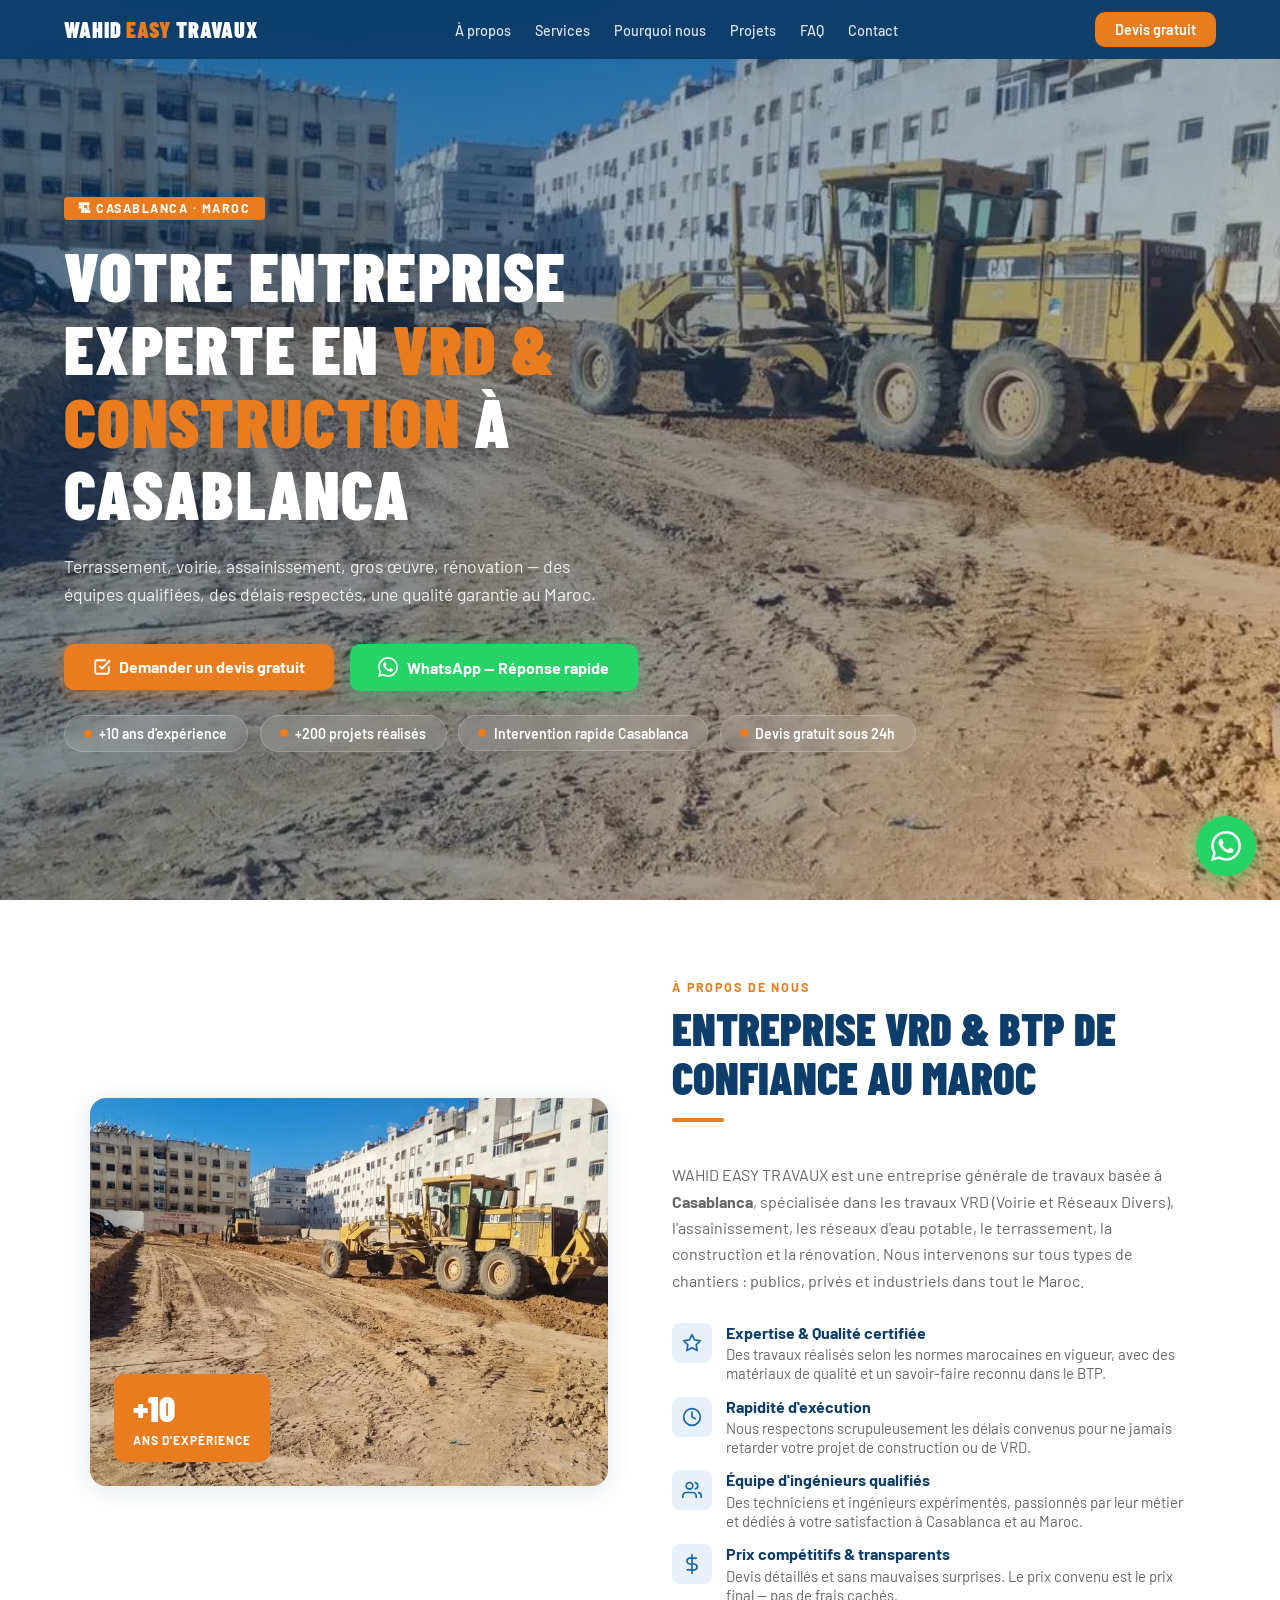
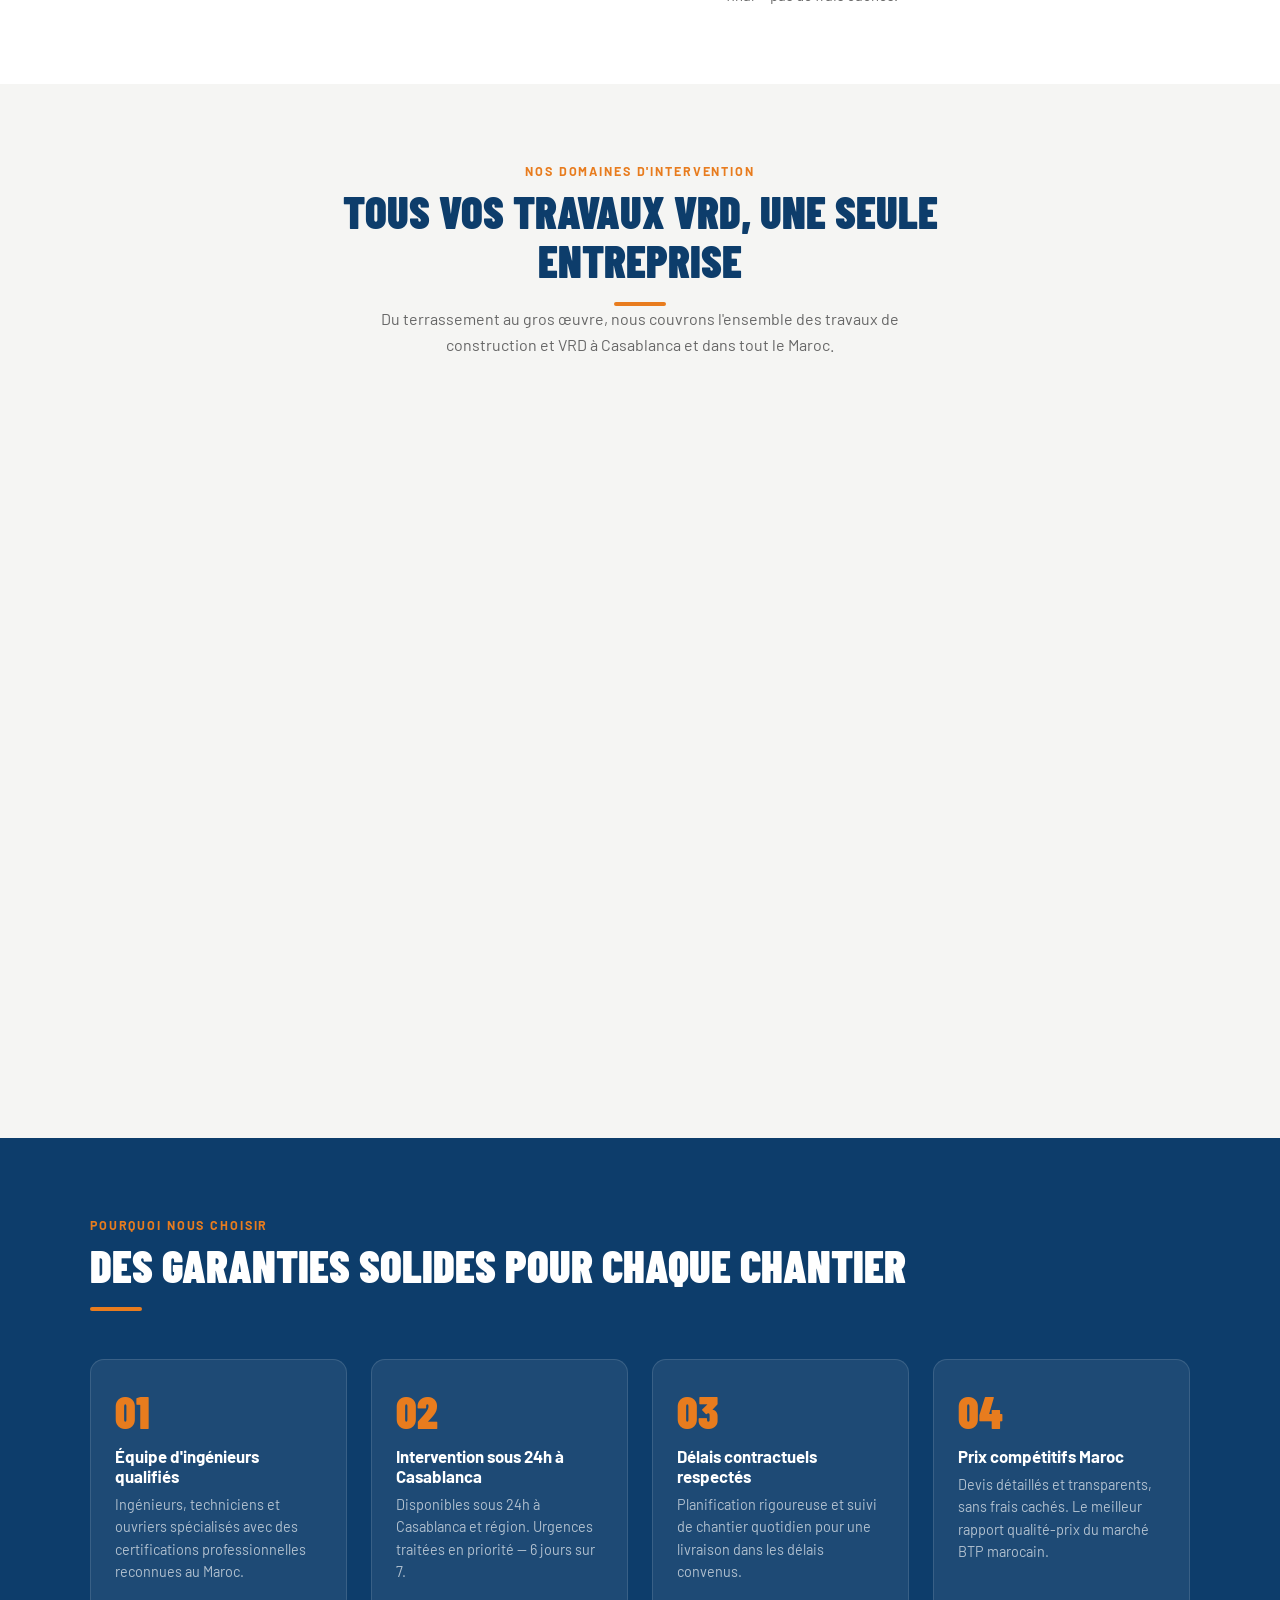
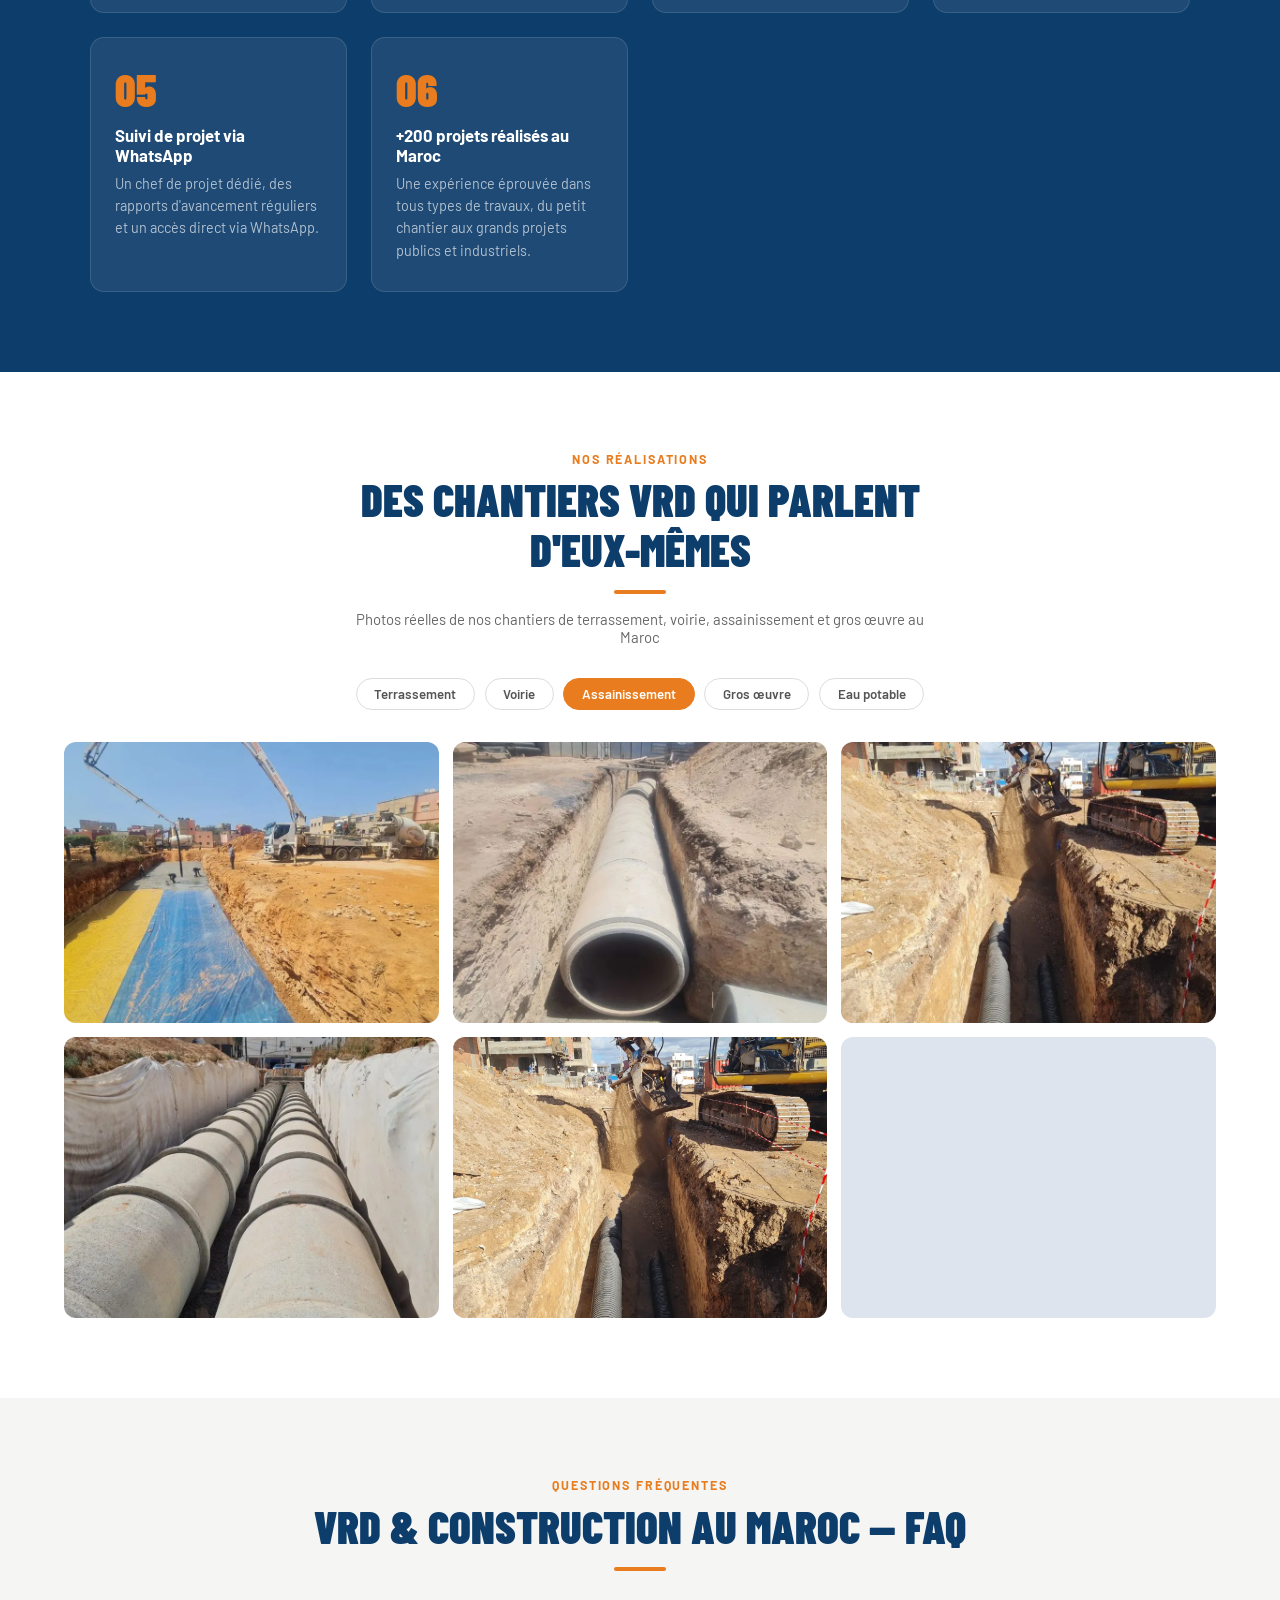
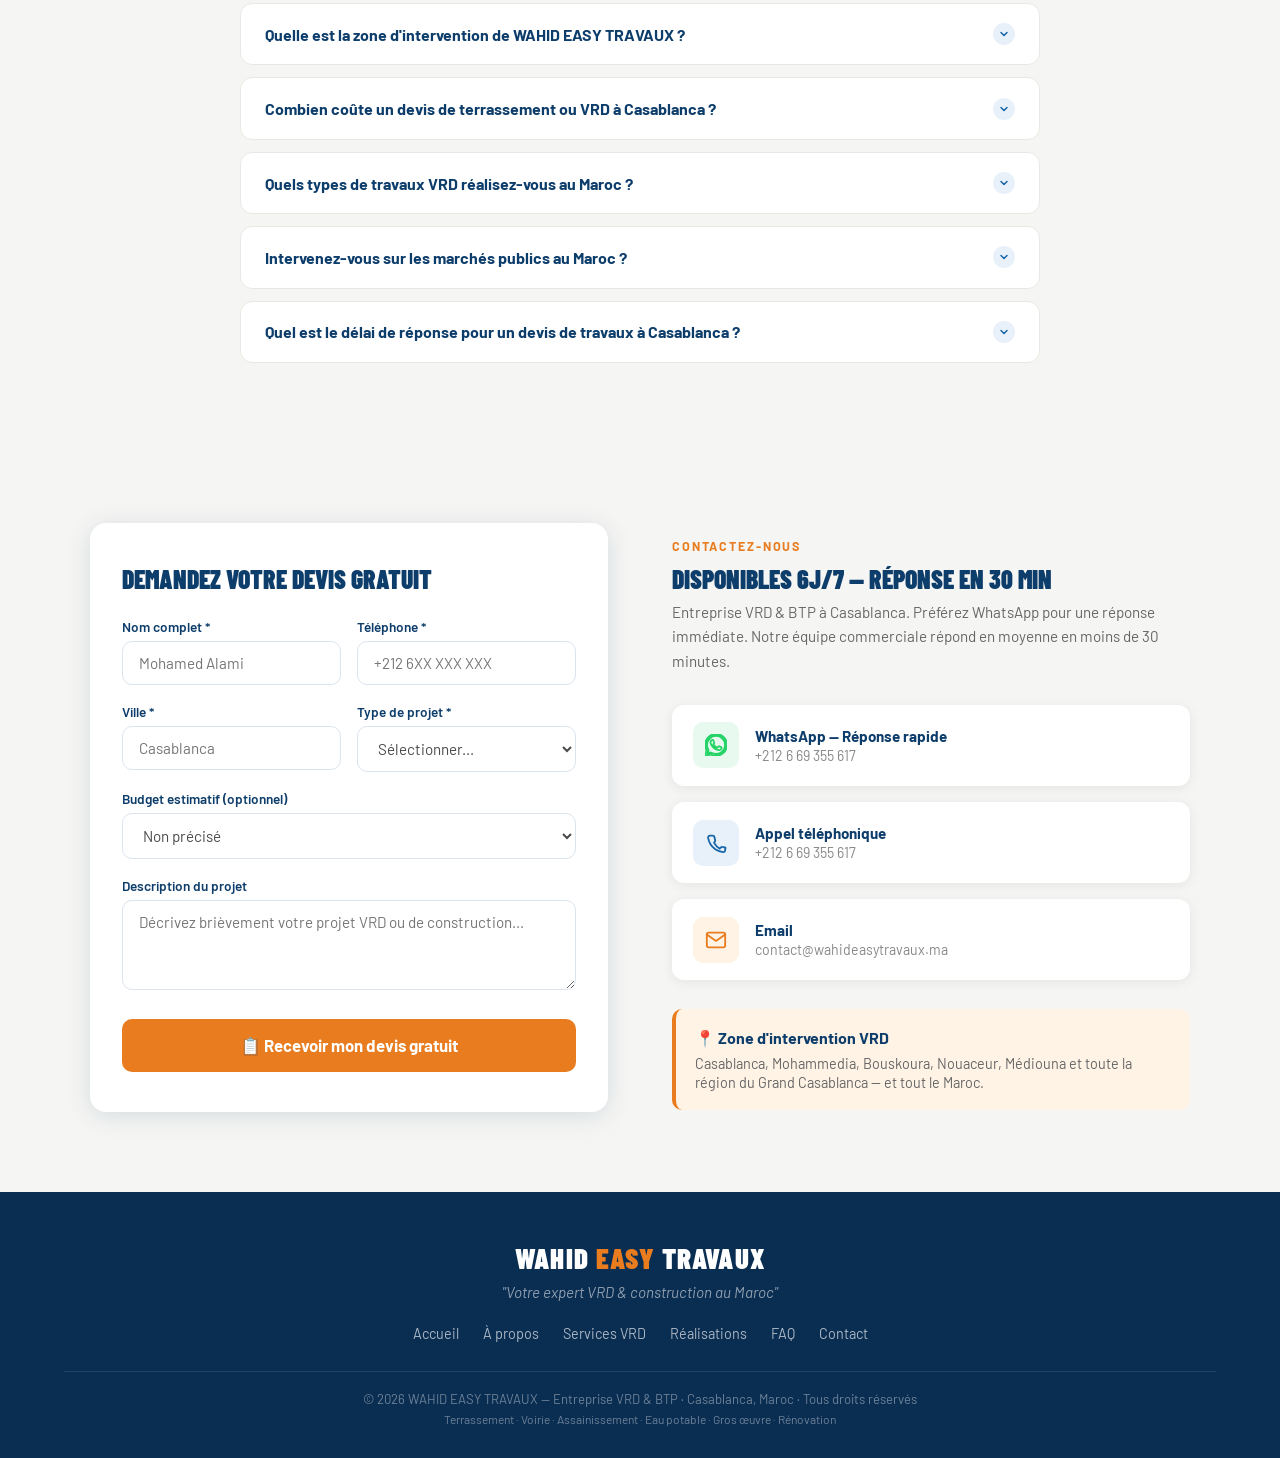
==== commit fceb2b06: "Update index.html" ====
--- a/index.html
+++ b/index.html
@@ -234,18 +234,18 @@
 body{font-family:var(--font-body);color:var(--gray);background:var(--white);overflow-x:hidden}
 
 /* ═══ NAV ═══ */
-nav{
+.main-nav{
   position:fixed;top:0;left:0;right:0;z-index:999;
   background:rgba(13,61,107,.97);backdrop-filter:blur(6px);
   display:flex;align-items:center;justify-content:space-between;
   padding:.75rem 5%;
 }
-.nav-logo{font-family:var(--font-head);color:var(--white);font-size:1.4rem;font-weight:900;letter-spacing:.04em;text-decoration:none}
+.nav-logo{font-family:var(--font-head);color:var(--white);font-size:1.4rem;font-weight:900;letter-spacing:.04em;cursor:default}
 .nav-logo span{color:var(--orange)}
 .nav-links{display:flex;gap:1.5rem;list-style:none}
 .nav-links a{color:rgba(255,255,255,.85);text-decoration:none;font-size:.9rem;font-weight:500;transition:color .2s}
 .nav-links a:hover,.nav-links a[aria-current="page"]{color:var(--orange)}
-.nav-cta{background:var(--orange);color:var(--white);border:none;padding:.55rem 1.25rem;border-radius:var(--radius);font-weight:600;font-size:.9rem;cursor:pointer;text-decoration:none;transition:background .2s}
+.nav-cta{display:inline-block;background:var(--orange);color:var(--white);border:none;padding:.55rem 1.25rem;border-radius:var(--radius);font-weight:600;font-size:.9rem;cursor:pointer;text-decoration:none;transition:background .2s}
 .nav-cta:hover{background:#c96a10}
 .hamburger{display:none;flex-direction:column;gap:5px;cursor:pointer;background:none;border:none;padding:4px}
 .hamburger span{width:26px;height:2px;background:var(--white);border-radius:2px;transition:.3s;display:block}
@@ -254,7 +254,7 @@
 .hero{
   position:relative;min-height:100vh;
   display:flex;align-items:center;
-  background:linear-gradient(135deg,rgba(13,61,107,.88) 0%,rgba(13,61,107,.65) 60%,rgba(232,124,30,.35) 100%),url('photos/hero.webp') center/cover no-repeat;
+  background:linear-gradient(135deg,rgba(13,61,107,.55) 0%,rgba(13,61,107,.35) 60%,rgba(232,124,30,.15) 100%),url('photos/hero.webp') center/cover no-repeat;
   padding:7rem 5% 4rem;
 }
 .hero-badge{display:inline-block;background:var(--orange);color:var(--white);font-size:.78rem;font-weight:700;letter-spacing:.12em;text-transform:uppercase;padding:.3rem .9rem;border-radius:4px;margin-bottom:1.2rem}
@@ -408,7 +408,7 @@
   .about-inner{grid-template-columns:1fr;gap:2rem}
   .about-img{max-width:480px}
   .form-wrap{grid-template-columns:1fr;gap:2rem}
-  .nav-links,.nav-cta{display:none}
+  .nav-links,.nav-cta{display:none !important}
   .hamburger{display:flex}
 }
 @media(max-width:600px){
@@ -421,26 +421,22 @@
 
 <body>
 
-<!-- ═══════════════════════════════════════════════════════════
-     NAV PRINCIPALE
-     ═══════════════════════════════════════════════════════════ -->
-<header>
-  <nav aria-label="Navigation principale">
-    <a href="/" class="nav-logo" aria-label="WAHID EASY TRAVAUX — Accueil">WAHID <span>EASY</span> TRAVAUX</a>
-    <ul class="nav-links">
-      <li><a href="#about">À propos</a></li>
-      <li><a href="#services">Services</a></li>
-      <li><a href="#pourquoi">Pourquoi nous</a></li>
-      <li><a href="#galerie">Projets</a></li>
-      <li><a href="#faq">FAQ</a></li>
-      <li><a href="#contact">Contact</a></li>
-    </ul>
-    <a href="#contact" class="nav-cta">Devis gratuit</a>
-    <button class="hamburger" id="hamburger" aria-label="Ouvrir le menu" aria-expanded="false" aria-controls="mobileMenu">
-      <span></span><span></span><span></span>
-    </button>
-  </nav>
-</header>
+<!-- ═══ NAV ═══ -->
+<nav class="main-nav" aria-label="Navigation principale">
+  <div class="nav-logo">WAHID <span>EASY</span> TRAVAUX</div>
+  <ul class="nav-links">
+    <li><a href="#about">À propos</a></li>
+    <li><a href="#services">Services</a></li>
+    <li><a href="#pourquoi">Pourquoi nous</a></li>
+    <li><a href="#galerie">Projets</a></li>
+    <li><a href="#faq">FAQ</a></li>
+    <li><a href="#contact">Contact</a></li>
+  </ul>
+  <a href="#contact" class="nav-cta">Devis gratuit</a>
+  <button class="hamburger" id="hamburger" aria-label="Ouvrir le menu" aria-expanded="false" aria-controls="mobileMenu">
+    <span></span><span></span><span></span>
+  </button>
+</nav>
 
 <!-- ═══ MOBILE MENU ═══ -->
 <div class="mobile-menu" id="mobileMenu" role="navigation" aria-label="Menu mobile">
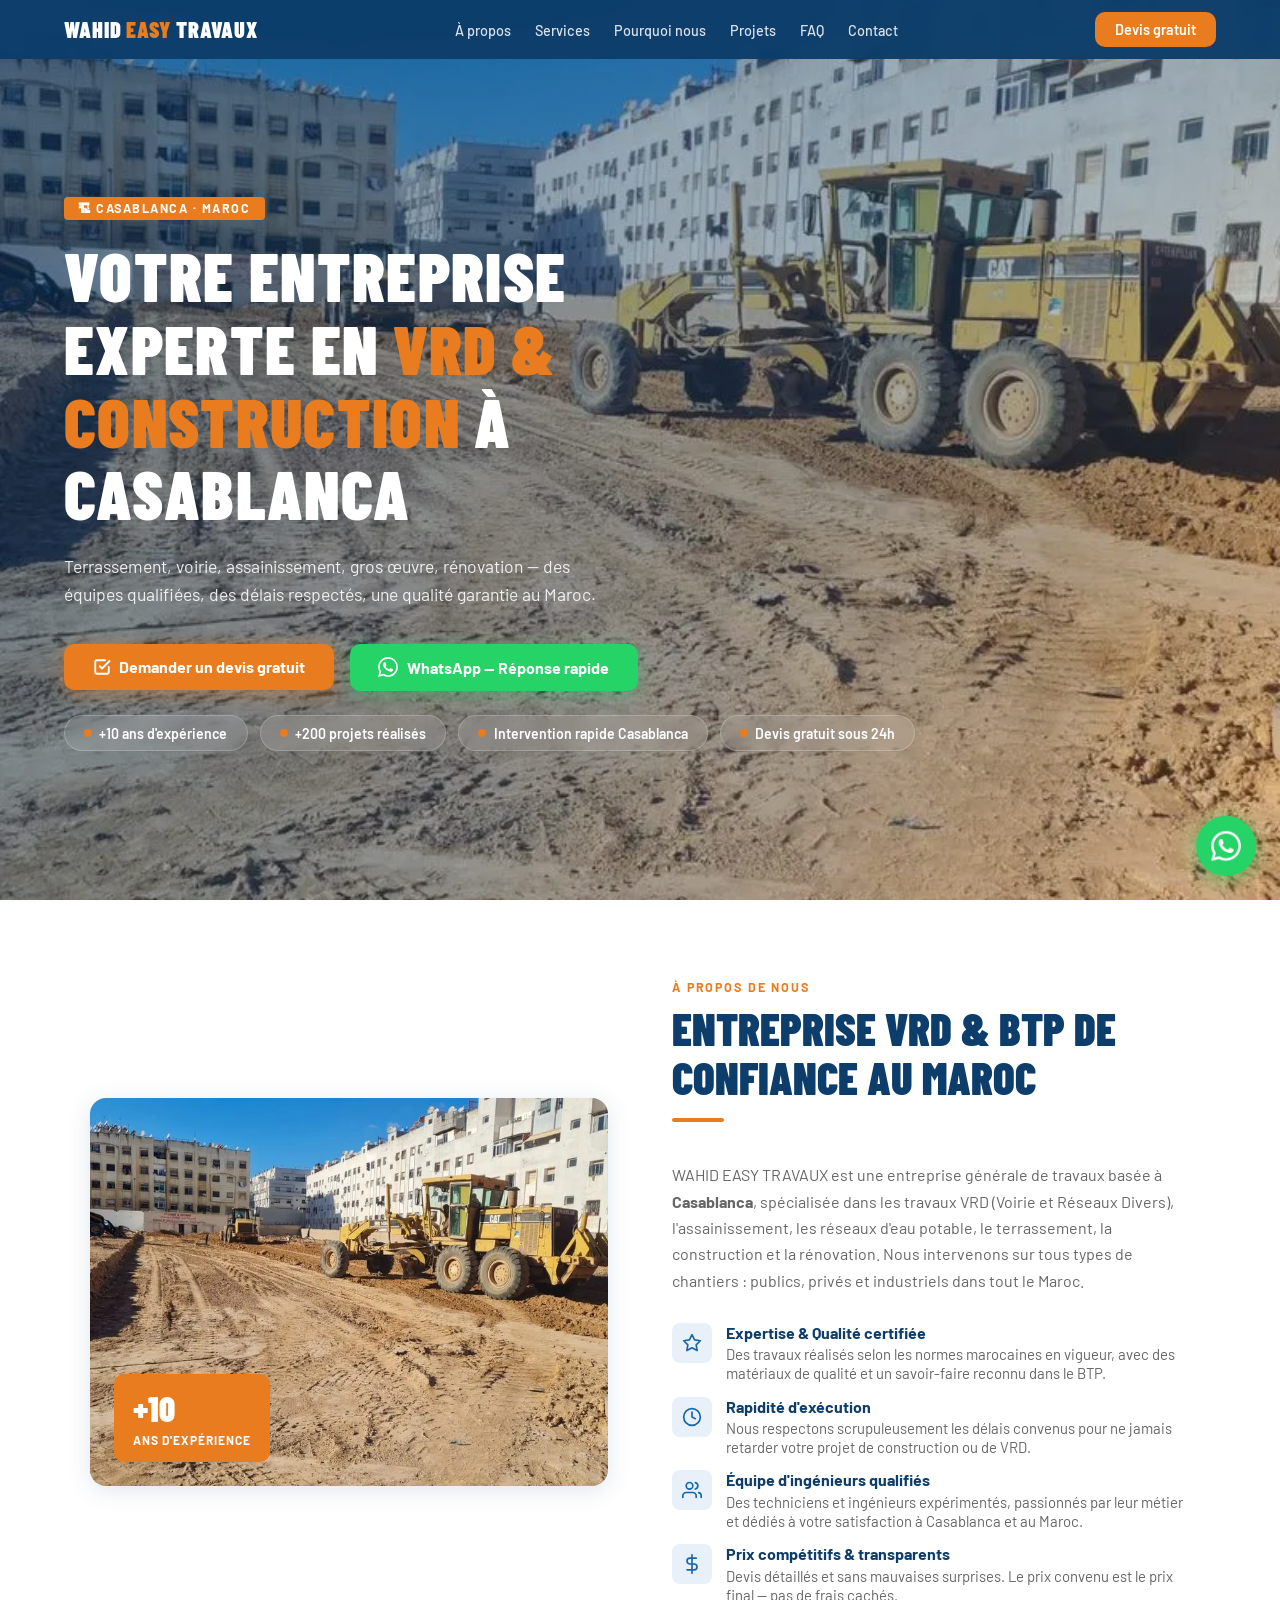
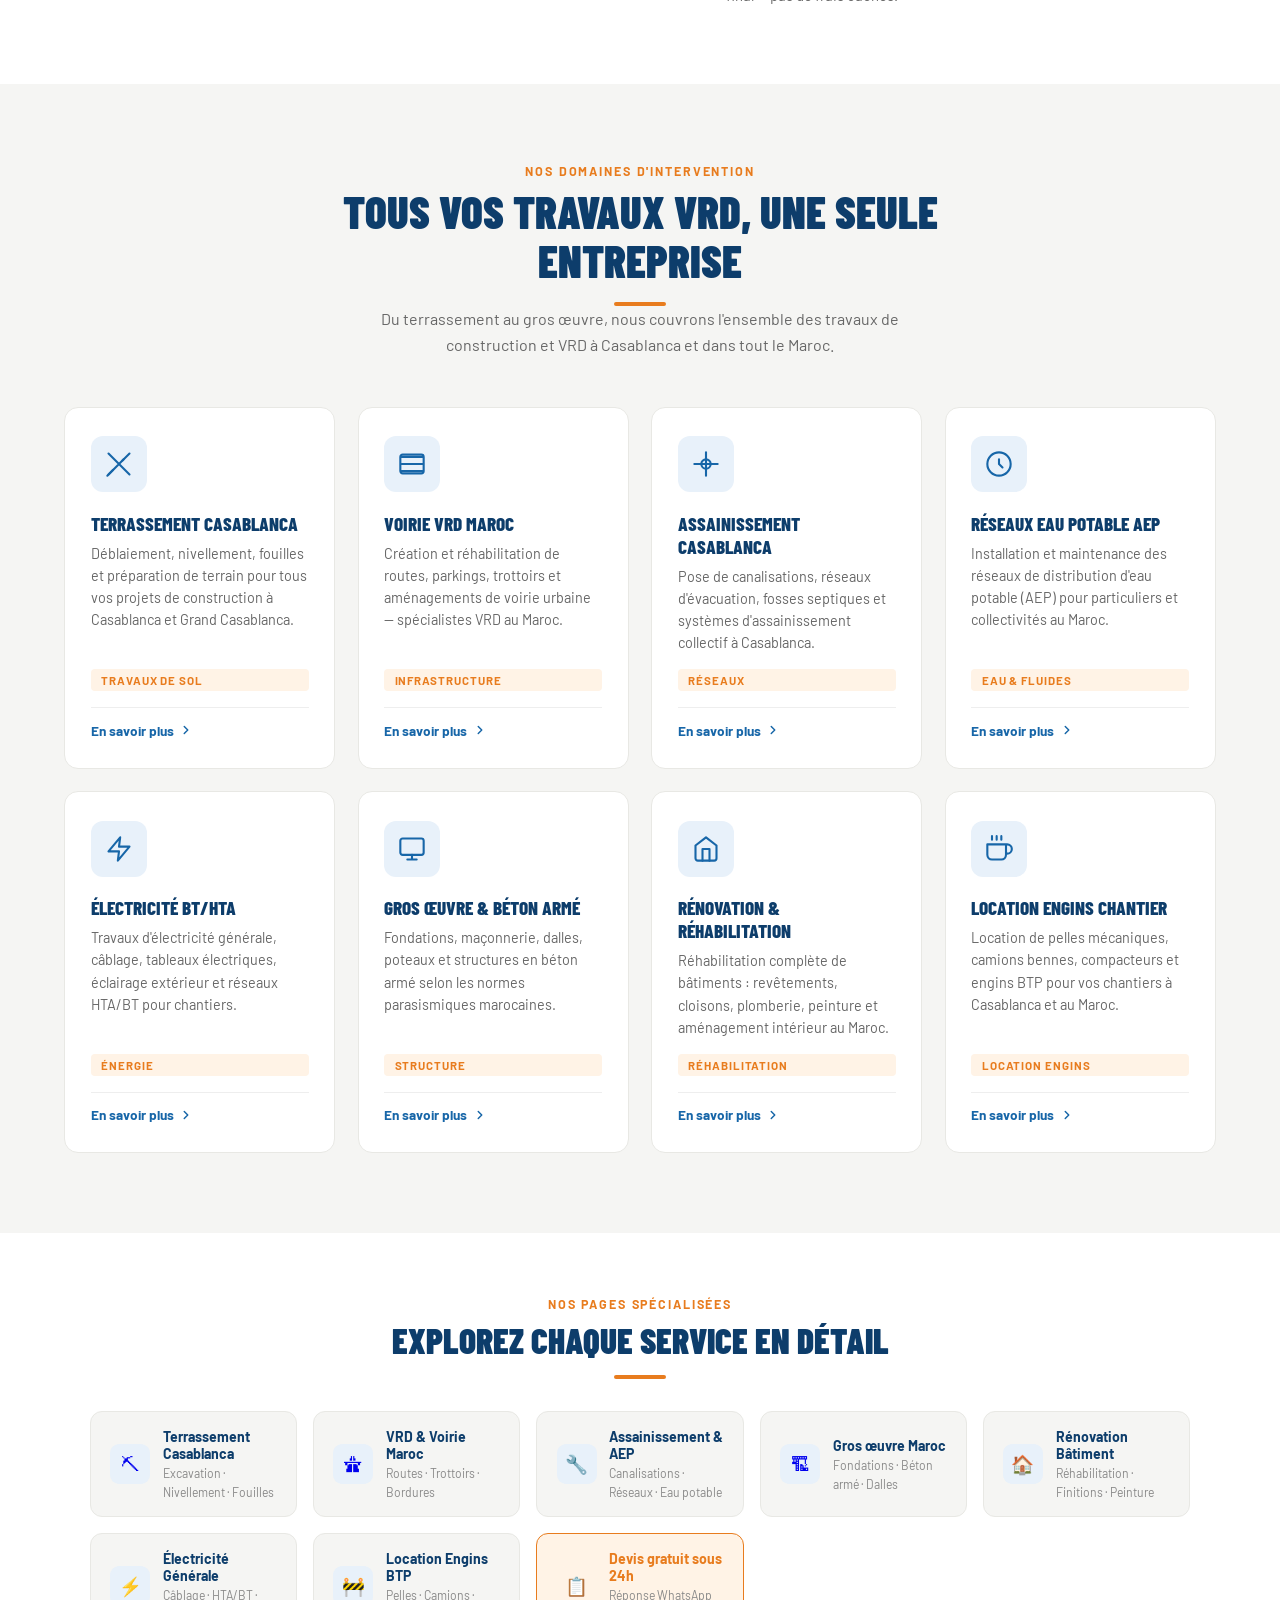
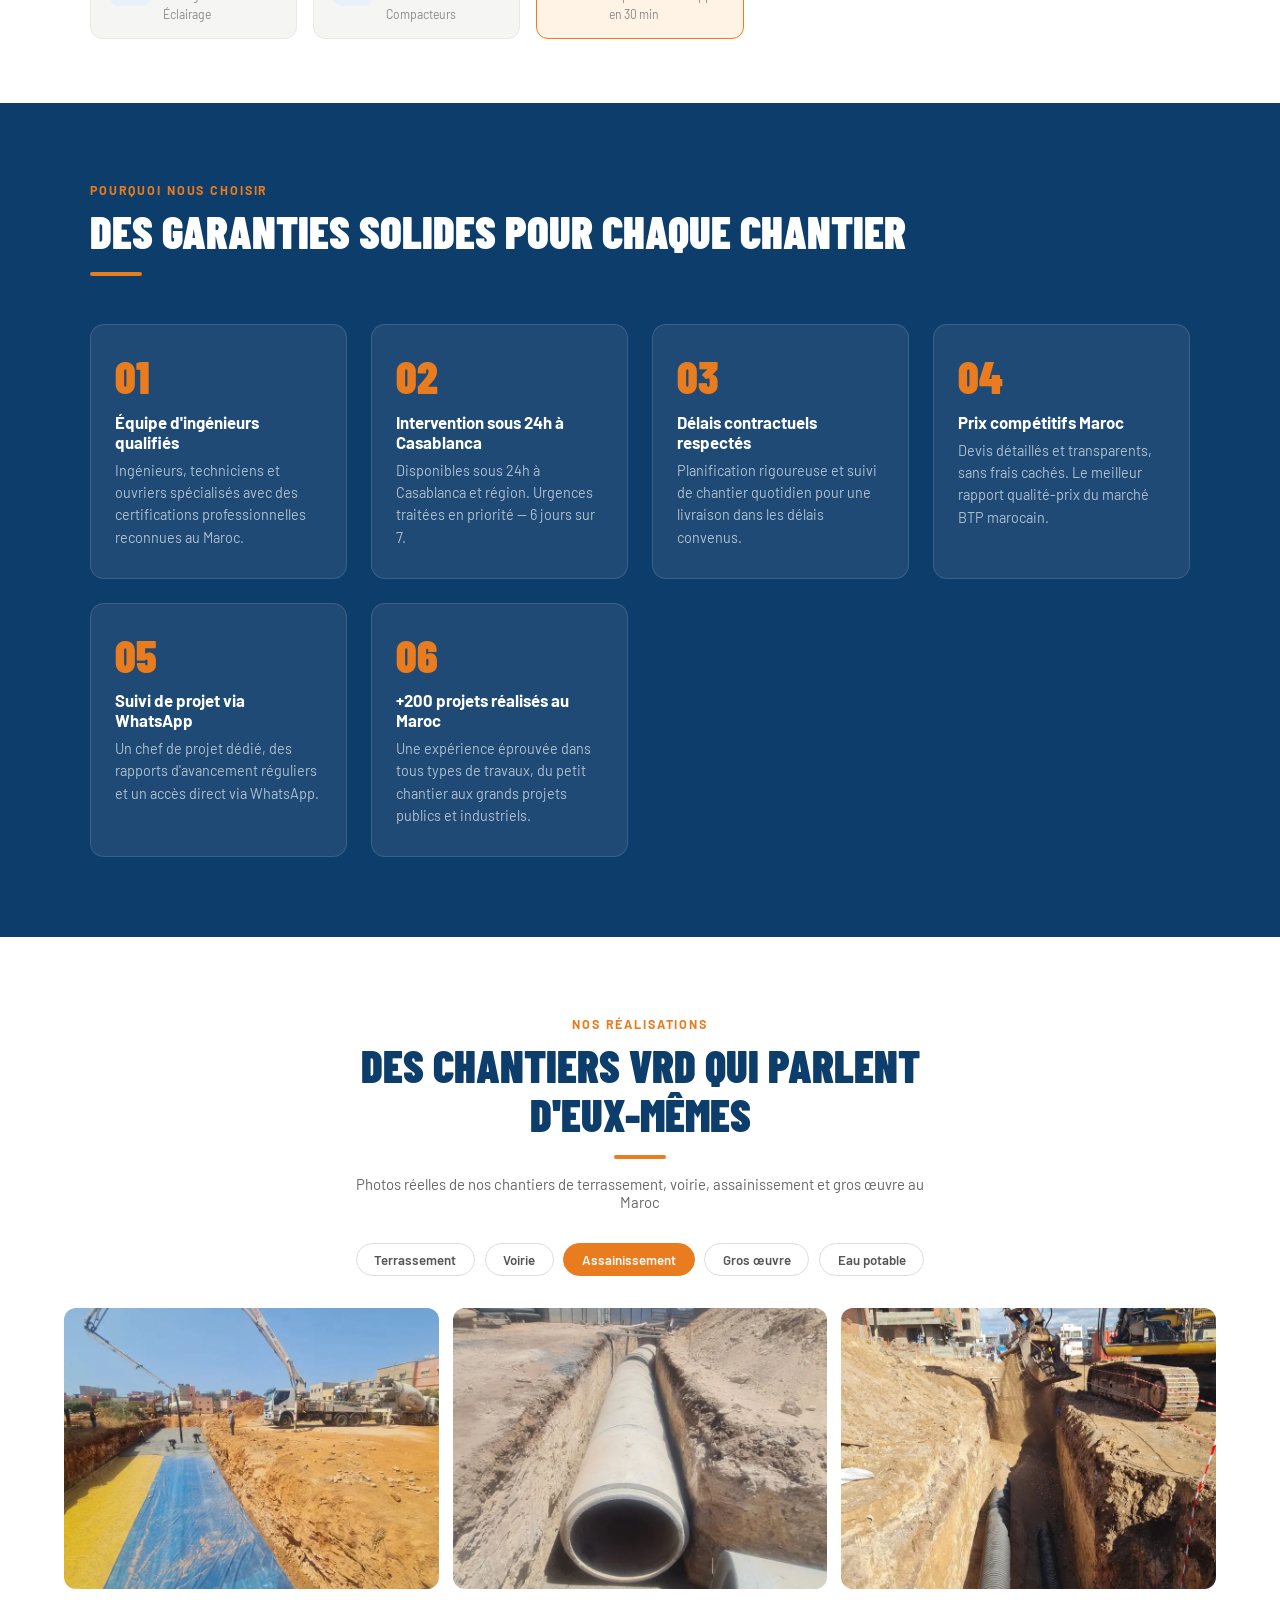
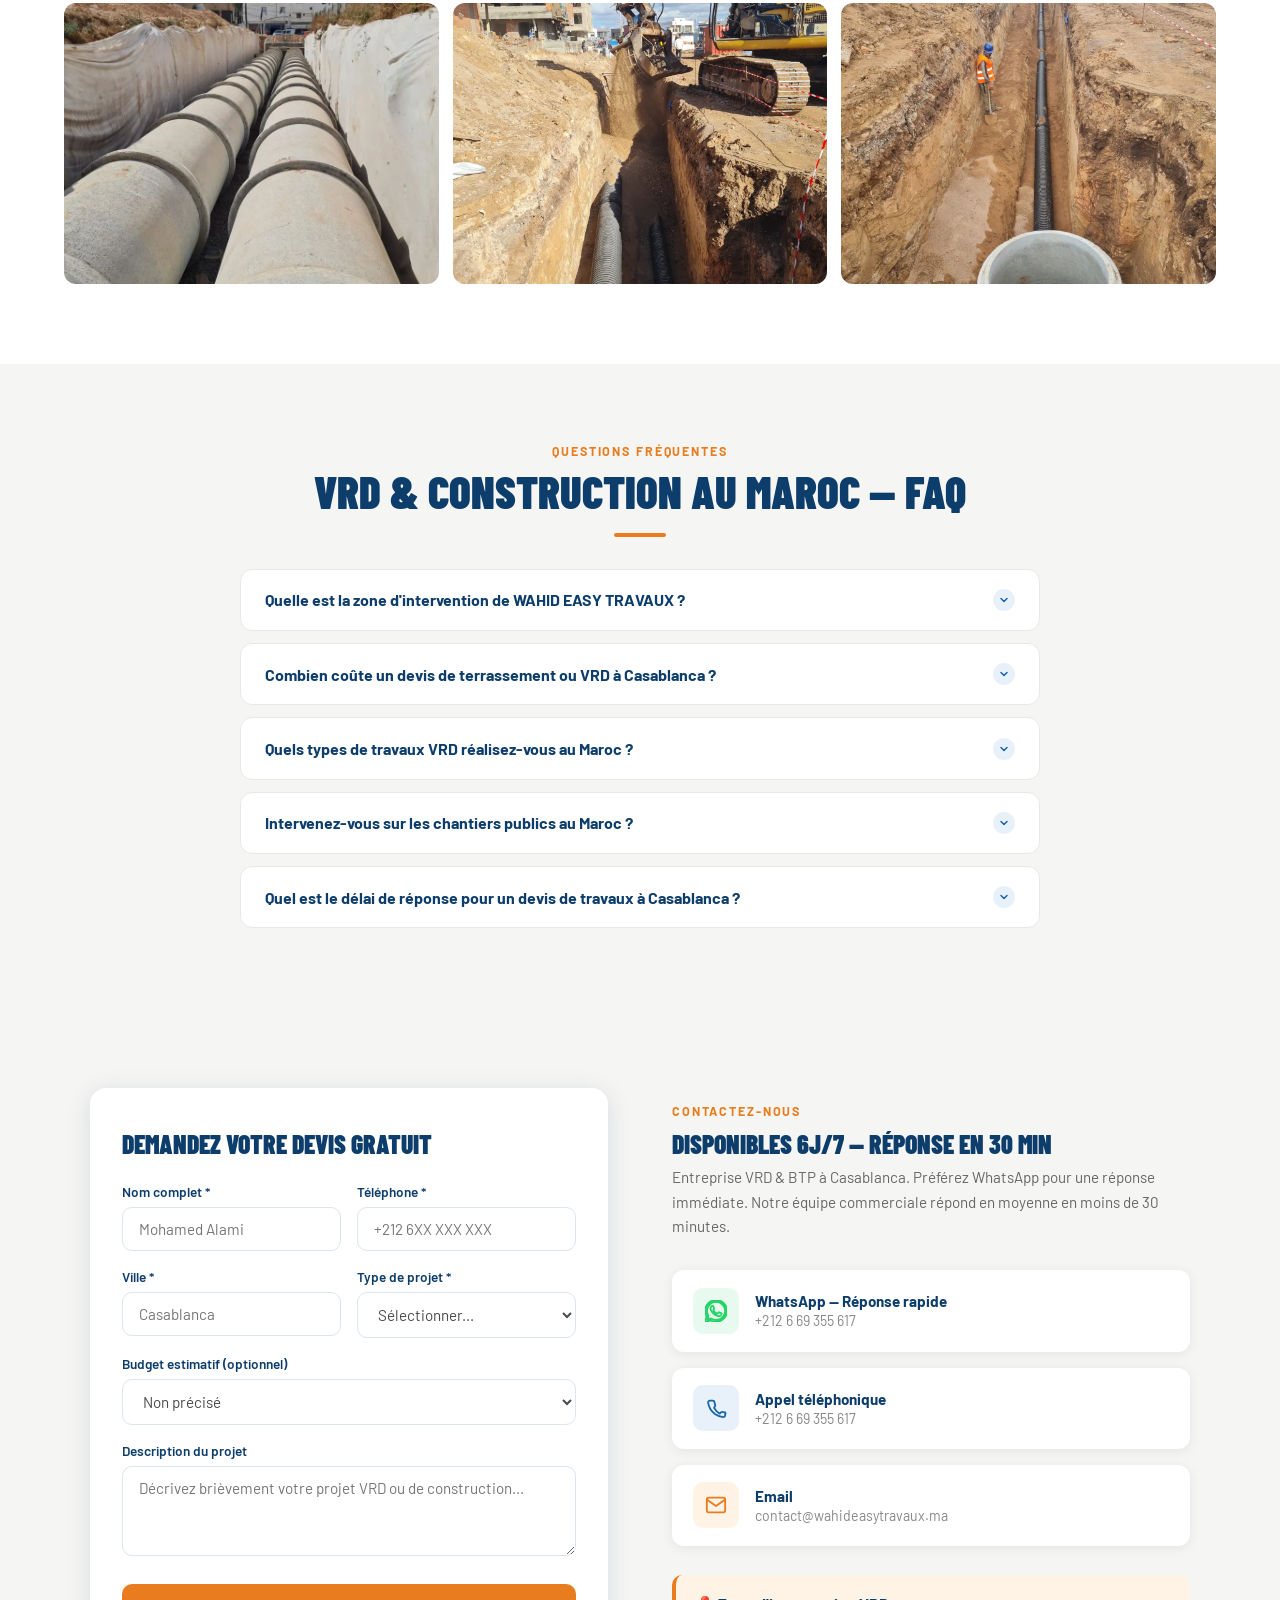
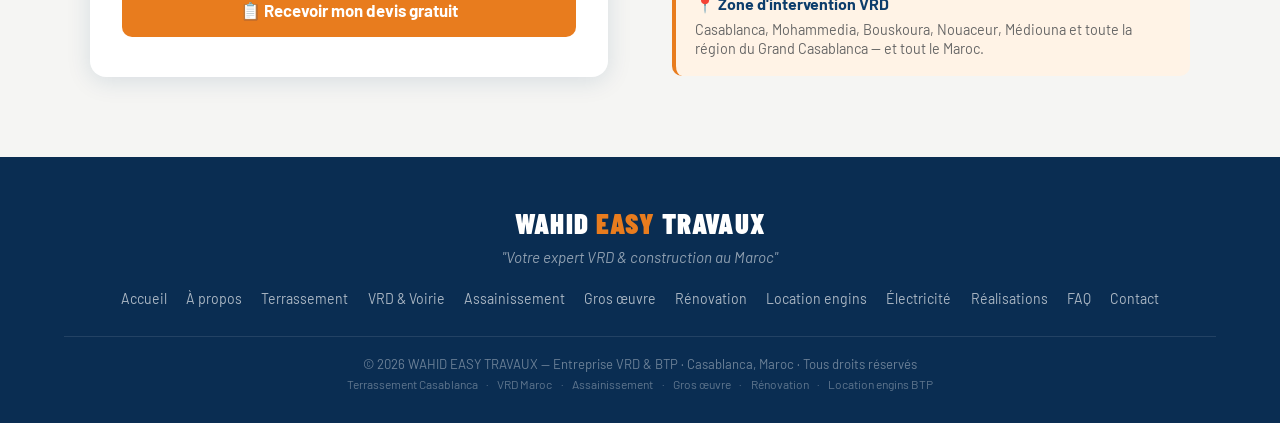
==== commit 96c1447b: "Add files via upload" ====
--- a/index.html
+++ b/index.html
@@ -4,34 +4,16 @@
 <meta charset="UTF-8">
 <meta name="viewport" content="width=device-width, initial-scale=1.0">
 
-<!-- ═══════════════════════════════════════════════════════════
-     SEO TITLE — optimisé mot-clé principal + localisation
-     ═══════════════════════════════════════════════════════════ -->
 <title>Entreprise VRD & Construction Casablanca | WAHID EASY TRAVAUX</title>
 
-<!-- ═══════════════════════════════════════════════════════════
-     META DESCRIPTION — 155 car., CTA + mots-clés locaux
-     ═══════════════════════════════════════════════════════════ -->
 <meta name="description" content="WAHID EASY TRAVAUX — Entreprise spécialisée en VRD, terrassement, assainissement et travaux publics à Casablanca. Devis gratuit sous 24h. +10 ans d'expérience au Maroc. ☎ +212 6 69 355 617">
 
-<!-- ═══════════════════════════════════════════════════════════
-     CANONICAL — évite le contenu dupliqué
-     ═══════════════════════════════════════════════════════════ -->
 <link rel="canonical" href="https://wahideasytravaux.ma/">
 
-<!-- ═══════════════════════════════════════════════════════════
-     ROBOTS — indexation complète
-     ═══════════════════════════════════════════════════════════ -->
 <meta name="robots" content="index, follow, max-snippet:-1, max-image-preview:large, max-video-preview:-1">
 
-<!-- ═══════════════════════════════════════════════════════════
-     KEYWORDS — longue traîne BTP Maroc
-     ═══════════════════════════════════════════════════════════ -->
 <meta name="keywords" content="VRD Casablanca, entreprise VRD Maroc, terrassement Casablanca, assainissement Casablanca, travaux publics Maroc, voirie réseaux divers Casablanca, entreprise BTP Casablanca, génie civil Maroc, construction Casablanca, WAHID EASY TRAVAUX">
 
-<!-- ═══════════════════════════════════════════════════════════
-     OPEN GRAPH — partage réseaux sociaux
-     ═══════════════════════════════════════════════════════════ -->
 <meta property="og:type" content="website">
 <meta property="og:url" content="https://wahideasytravaux.ma/">
 <meta property="og:title" content="Entreprise VRD & Construction Casablanca | WAHID EASY TRAVAUX">
@@ -43,50 +25,29 @@
 <meta property="og:locale" content="fr_MA">
 <meta property="og:site_name" content="WAHID EASY TRAVAUX">
 
-<!-- ═══════════════════════════════════════════════════════════
-     TWITTER CARDS
-     ═══════════════════════════════════════════════════════════ -->
 <meta name="twitter:card" content="summary_large_image">
 <meta name="twitter:title" content="Entreprise VRD & Construction Casablanca | WAHID EASY TRAVAUX">
 <meta name="twitter:description" content="Spécialistes en VRD, terrassement, assainissement et gros œuvre à Casablanca. Devis gratuit sous 24h.">
 <meta name="twitter:image" content="https://wahideasytravaux.ma/photos/hero.webp">
 
-<!-- ═══════════════════════════════════════════════════════════
-     THEME COLOR & PWA
-     ═══════════════════════════════════════════════════════════ -->
 <meta name="theme-color" content="#0d3d6b">
 <meta name="msapplication-TileColor" content="#0d3d6b">
 <link rel="manifest" href="/manifest.json">
 
-<!-- ═══════════════════════════════════════════════════════════
-     GEO — SEO local marocain
-     ═══════════════════════════════════════════════════════════ -->
 <meta name="geo.region" content="MA-07">
 <meta name="geo.placename" content="Casablanca">
 <meta name="geo.position" content="33.5731;-7.5898">
 <meta name="ICBM" content="33.5731, -7.5898">
 
-<!-- ═══════════════════════════════════════════════════════════
-     PERFORMANCE — preconnect + dns-prefetch
-     ═══════════════════════════════════════════════════════════ -->
 <link rel="preconnect" href="https://fonts.googleapis.com">
 <link rel="preconnect" href="https://fonts.gstatic.com" crossorigin>
 <link rel="dns-prefetch" href="https://wa.me">
 
-<!-- ═══════════════════════════════════════════════════════════
-     LCP CRITICAL — preload hero image
-     ═══════════════════════════════════════════════════════════ -->
 <link rel="preload" as="image" href="photos/hero.webp" fetchpriority="high" type="image/webp">
 
-<!-- ═══════════════════════════════════════════════════════════
-     FONTS — non-blocking load
-     ═══════════════════════════════════════════════════════════ -->
 <link rel="stylesheet" href="https://fonts.googleapis.com/css2?family=Barlow+Condensed:wght@700;800;900&family=Barlow:wght@400;500;600&display=swap" media="print" onload="this.media='all'">
 <noscript><link rel="stylesheet" href="https://fonts.googleapis.com/css2?family=Barlow+Condensed:wght@700;800;900&family=Barlow:wght@400;500;600&display=swap"></noscript>
 
-<!-- ═══════════════════════════════════════════════════════════
-     DONNÉES STRUCTURÉES JSON-LD — LocalBusiness + Services + FAQ
-     ═══════════════════════════════════════════════════════════ -->
 <script type="application/ld+json">
 {
   "@context": "https://schema.org",
@@ -137,14 +98,14 @@
         "@type": "OfferCatalog",
         "name": "Services BTP & VRD",
         "itemListElement": [
-          {"@type": "Offer", "itemOffered": {"@type": "Service", "name": "Terrassement Casablanca", "description": "Déblaiement, nivellement, fouilles et préparation de terrain à Casablanca et Grand Casablanca."}},
-          {"@type": "Offer", "itemOffered": {"@type": "Service", "name": "Travaux de voirie VRD", "description": "Création et réhabilitation de routes, parkings, trottoirs et voirie urbaine au Maroc."}},
-          {"@type": "Offer", "itemOffered": {"@type": "Service", "name": "Assainissement Casablanca", "description": "Pose de canalisations, réseaux d'évacuation et systèmes d'assainissement collectif."}},
+          {"@type": "Offer", "itemOffered": {"@type": "Service", "name": "Terrassement Casablanca", "url": "https://wahideasytravaux.ma/terrassement-casablanca.html", "description": "Déblaiement, nivellement, fouilles et préparation de terrain à Casablanca et Grand Casablanca."}},
+          {"@type": "Offer", "itemOffered": {"@type": "Service", "name": "Travaux de voirie VRD", "url": "https://wahideasytravaux.ma/vrd-voirie-maroc.html", "description": "Création et réhabilitation de routes, parkings, trottoirs et voirie urbaine au Maroc."}},
+          {"@type": "Offer", "itemOffered": {"@type": "Service", "name": "Assainissement Casablanca", "url": "https://wahideasytravaux.ma/assainissement-casablanca.html", "description": "Pose de canalisations, réseaux d'évacuation et systèmes d'assainissement collectif."}},
           {"@type": "Offer", "itemOffered": {"@type": "Service", "name": "Réseaux eau potable AEP", "description": "Installation et maintenance des réseaux de distribution d'eau potable pour particuliers et collectivités."}},
-          {"@type": "Offer", "itemOffered": {"@type": "Service", "name": "Gros œuvre & béton armé", "description": "Fondations, maçonnerie, dalles, poteaux et structures en béton armé selon normes parasismiques."}},
-          {"@type": "Offer", "itemOffered": {"@type": "Service", "name": "Électricité générale", "description": "Câblage, tableaux électriques, éclairage extérieur et réseaux HTA/BT."}},
-          {"@type": "Offer", "itemOffered": {"@type": "Service", "name": "Rénovation & réhabilitation", "description": "Réhabilitation complète de bâtiments : revêtements, cloisons, plomberie, peinture et aménagement."}},
-          {"@type": "Offer", "itemOffered": {"@type": "Service", "name": "Location engins chantier Casablanca", "description": "Location de pelles mécaniques, camions et engins BTP pour vos chantiers."}}
+          {"@type": "Offer", "itemOffered": {"@type": "Service", "name": "Gros œuvre & béton armé", "url": "https://wahideasytravaux.ma/gros-oeuvre-maroc.html", "description": "Fondations, maçonnerie, dalles, poteaux et structures en béton armé selon normes parasismiques."}},
+          {"@type": "Offer", "itemOffered": {"@type": "Service", "name": "Électricité générale", "url": "https://wahideasytravaux.ma/electricite-generale-maroc.html", "description": "Câblage, tableaux électriques, éclairage extérieur et réseaux HTA/BT."}},
+          {"@type": "Offer", "itemOffered": {"@type": "Service", "name": "Rénovation & réhabilitation", "url": "https://wahideasytravaux.ma/renovation-batiment-maroc.html", "description": "Réhabilitation complète de bâtiments : revêtements, cloisons, plomberie, peinture et aménagement."}},
+          {"@type": "Offer", "itemOffered": {"@type": "Service", "name": "Location engins chantier Casablanca", "url": "https://wahideasytravaux.ma/location-engins-btp-maroc.html", "description": "Location de pelles mécaniques, camions et engins BTP pour vos chantiers."}}
         ]
       },
       "aggregateRating": {
@@ -240,7 +201,7 @@
   display:flex;align-items:center;justify-content:space-between;
   padding:.75rem 5%;
 }
-.nav-logo{font-family:var(--font-head);color:var(--white);font-size:1.4rem;font-weight:900;letter-spacing:.04em;cursor:default}
+.nav-logo{font-family:var(--font-head);color:var(--white);font-size:1.4rem;font-weight:900;letter-spacing:.04em;cursor:default;text-decoration:none}
 .nav-logo span{color:var(--orange)}
 .nav-links{display:flex;gap:1.5rem;list-style:none}
 .nav-links a{color:rgba(255,255,255,.85);text-decoration:none;font-size:.9rem;font-weight:500;transition:color .2s}
@@ -298,13 +259,24 @@
 /* ═══ SERVICES ═══ */
 .services{background:var(--gray-lt)}
 .services-grid{display:grid;grid-template-columns:repeat(auto-fit,minmax(250px,1fr));gap:1.4rem;margin-top:3rem}
-.service-card{background:var(--white);border-radius:14px;padding:1.8rem 1.6rem;border:1px solid #e8e8e4;transition:transform .2s,box-shadow .2s}
+.service-card{background:var(--white);border-radius:14px;padding:1.8rem 1.6rem;border:1px solid #e8e8e4;transition:transform .2s,box-shadow .2s;display:flex;flex-direction:column}
 .service-card:hover{transform:translateY(-4px);box-shadow:var(--shadow)}
 .service-icon{width:56px;height:56px;border-radius:12px;background:var(--blue-lt);display:flex;align-items:center;justify-content:center;margin-bottom:1.2rem}
 .service-icon svg{width:28px;height:28px;stroke:var(--blue-mid);fill:none;stroke-width:1.8;stroke-linecap:round;stroke-linejoin:round}
 .service-card h3{font-family:var(--font-head);font-size:1.2rem;font-weight:800;color:var(--blue);margin-bottom:.5rem;text-transform:uppercase}
-.service-card p{font-size:.9rem;color:#666;line-height:1.55}
+.service-card p{font-size:.9rem;color:#666;line-height:1.55;flex:1}
 .service-card .tag{display:inline-block;margin-top:.9rem;font-size:.72rem;font-weight:700;letter-spacing:.08em;text-transform:uppercase;color:var(--orange);background:var(--orange-lt);padding:.25rem .65rem;border-radius:4px}
+/* Lien "En savoir plus" dans les cards */
+.service-card .card-link{
+  display:inline-flex;align-items:center;gap:.35rem;
+  margin-top:1rem;font-size:.85rem;font-weight:700;
+  color:var(--blue-mid);text-decoration:none;
+  border-top:1px solid #eee;padding-top:.85rem;
+  transition:color .2s,gap .2s;
+}
+.service-card .card-link:hover{color:var(--orange);gap:.6rem}
+.service-card .card-link svg{width:14px;height:14px;stroke:currentColor;fill:none;stroke-width:2.5;stroke-linecap:round;stroke-linejoin:round;transition:transform .2s}
+.service-card .card-link:hover svg{transform:translateX(3px)}
 
 /* ═══ WHY US ═══ */
 .why{background:var(--blue);padding:5rem 5%}
@@ -373,21 +345,51 @@
 .contact-card strong{display:block;font-weight:700;color:var(--blue);font-size:.95rem}
 .contact-card span{font-size:.88rem;color:#888}
 
+/* ═══ SERVICES NAV (maillage interne) ═══ */
+.services-nav-sec{background:var(--white);padding:4rem 5%}
+.services-nav-grid{
+  display:grid;
+  grid-template-columns:repeat(auto-fit,minmax(200px,1fr));
+  gap:1rem;margin-top:2rem;
+  max-width:1100px;margin-left:auto;margin-right:auto
+}
+.sn-card{
+  display:flex;align-items:center;gap:.8rem;
+  background:var(--gray-lt);border-radius:12px;
+  padding:1rem 1.2rem;text-decoration:none;
+  border:1.5px solid #e8e8e4;
+  transition:transform .2s,box-shadow .2s,border-color .2s
+}
+.sn-card:hover{
+  transform:translateY(-3px);
+  box-shadow:var(--shadow);
+  border-color:var(--orange)
+}
+.sn-ico{
+  width:40px;height:40px;border-radius:9px;
+  background:var(--blue-lt);flex-shrink:0;
+  display:flex;align-items:center;justify-content:center;
+  font-size:1.15rem
+}
+.sn-card strong{display:block;font-size:.88rem;font-weight:700;color:var(--blue)}
+.sn-card span{font-size:.76rem;color:#888}
+
 /* ═══ FOOTER ═══ */
 footer{background:#0a2d52;color:rgba(255,255,255,.75);padding:3rem 5% 2rem;text-align:center}
 .footer-logo{font-family:var(--font-head);font-size:1.8rem;font-weight:900;color:var(--white);letter-spacing:.04em}
 .footer-logo span{color:var(--orange)}
 .footer-slogan{margin:.5rem 0 1.5rem;font-size:.95rem;color:rgba(255,255,255,.55);font-style:italic}
-.footer-links{display:flex;flex-wrap:wrap;justify-content:center;gap:1.5rem;margin-bottom:1.8rem}
-.footer-links a{color:rgba(255,255,255,.65);text-decoration:none;font-size:.9rem;transition:color .2s}
+.footer-links{display:flex;flex-wrap:wrap;justify-content:center;gap:1.2rem;margin-bottom:1.8rem}
+.footer-links a{color:rgba(255,255,255,.65);text-decoration:none;font-size:.88rem;transition:color .2s}
 .footer-links a:hover{color:var(--orange)}
 .footer-bottom{border-top:1px solid rgba(255,255,255,.1);padding-top:1.2rem;font-size:.82rem;color:rgba(255,255,255,.4)}
 
 /* ═══ FLOATING WHATSAPP ═══ */
-.wa-float{position:fixed;bottom:1.5rem;right:1.5rem;z-index:998;width:60px;height:60px;background:#25d366;border-radius:50%;display:flex;align-items:center;justify-content:center;box-shadow:0 4px 20px rgba(37,211,102,.5);text-decoration:none;animation:pulse-wa 2.5s infinite;will-change:box-shadow}
+.wa-float{position:fixed;bottom:1.5rem;right:1.5rem;z-index:998;width:60px;height:60px;background:#25d366;border-radius:50%;display:flex;align-items:center;justify-content:center;box-shadow:0 4px 20px rgba(37,211,102,.5);text-decoration:none;will-change:transform}
 .wa-float svg{width:30px;height:30px;fill:white}
-@keyframes pulse-wa{0%,100%{box-shadow:0 4px 20px rgba(37,211,102,.5)}50%{box-shadow:0 4px 32px rgba(37,211,102,.75),0 0 0 10px rgba(37,211,102,.1)}}
-.wa-float:hover{background:#1ab755}
+@keyframes pulse-wa{0%,100%{transform:scale(1)}50%{transform:scale(1.08)}}
+.wa-float{animation:pulse-wa 2.5s ease-in-out infinite}
+.wa-float:hover{background:#1ab755;animation:none;transform:scale(1.1)}
 
 /* ═══ TOAST ═══ */
 #toast{position:fixed;bottom:6rem;right:1.5rem;z-index:1000;background:var(--blue);color:white;padding:1rem 1.5rem;border-radius:var(--radius);font-weight:600;font-size:.95rem;opacity:0;transform:translateY(10px);transition:.3s;pointer-events:none}
@@ -415,6 +417,10 @@
   .form-row{grid-template-columns:1fr}
   .hero-stats{gap:.5rem}
   .why-grid{grid-template-columns:1fr 1fr}
+  .services-nav-grid{grid-template-columns:1fr 1fr}
+}
+@media(max-width:400px){
+  .services-nav-grid{grid-template-columns:1fr}
 }
 </style>
 </head>
@@ -423,7 +429,7 @@
 
 <!-- ═══ NAV ═══ -->
 <nav class="main-nav" aria-label="Navigation principale">
-  <div class="nav-logo">WAHID <span>EASY</span> TRAVAUX</div>
+  <a href="index.html" class="nav-logo">WAHID <span>EASY</span> TRAVAUX</a>
   <ul class="nav-links">
     <li><a href="#about">À propos</a></li>
     <li><a href="#services">Services</a></li>
@@ -442,16 +448,17 @@
 <div class="mobile-menu" id="mobileMenu" role="navigation" aria-label="Menu mobile">
   <a href="#about" onclick="closeMenu()">À propos</a>
   <a href="#services" onclick="closeMenu()">Services</a>
-  <a href="#pourquoi" onclick="closeMenu()">Pourquoi nous</a>
-  <a href="#galerie" onclick="closeMenu()">Projets</a>
+  <a href="terrassement-casablanca.html" onclick="closeMenu()">Terrassement</a>
+  <a href="vrd-voirie-maroc.html" onclick="closeMenu()">VRD & Voirie</a>
+  <a href="assainissement-casablanca.html" onclick="closeMenu()">Assainissement</a>
+  <a href="gros-oeuvre-maroc.html" onclick="closeMenu()">Gros œuvre</a>
+  <a href="renovation-batiment-maroc.html" onclick="closeMenu()">Rénovation</a>
+  <a href="location-engins-btp-maroc.html" onclick="closeMenu()">Location engins</a>
+  <a href="electricite-generale-maroc.html" onclick="closeMenu()">Électricité</a>
   <a href="#faq" onclick="closeMenu()">FAQ</a>
-  <a href="#contact" onclick="closeMenu()">Contact</a>
   <a href="#contact" onclick="closeMenu()">→ Devis gratuit</a>
 </div>
 
-<!-- ═══════════════════════════════════════════════════════════
-     MAIN CONTENT
-     ═══════════════════════════════════════════════════════════ -->
 <main>
 
 <!-- ═══ HERO ═══ -->
@@ -524,64 +531,188 @@
     <div class="divider" style="margin:1rem auto 0"></div>
     <p class="section-sub" style="margin:0 auto">Du terrassement au gros œuvre, nous couvrons l'ensemble des travaux de construction et VRD à Casablanca et dans tout le Maroc.</p>
   </div>
+
   <div class="services-grid" style="margin-top:3rem">
 
+    <!-- TERRASSEMENT -->
     <article class="service-card reveal">
-      <div class="service-icon" aria-hidden="true"><svg viewBox="0 0 24 24"><path d="M2 22l10-10M16 8l-4 4M3 3l18 18"/><path d="M21 3l-6 6M7 17l-4 4"/></svg></div>
+      <div class="service-icon" aria-hidden="true">
+        <svg viewBox="0 0 24 24"><path d="M2 22l10-10M16 8l-4 4M3 3l18 18"/><path d="M21 3l-6 6M7 17l-4 4"/></svg>
+      </div>
       <h3>Terrassement Casablanca</h3>
       <p>Déblaiement, nivellement, fouilles et préparation de terrain pour tous vos projets de construction à Casablanca et Grand Casablanca.</p>
       <span class="tag">Travaux de sol</span>
+      <a href="terrassement-casablanca.html" class="card-link" aria-label="En savoir plus sur le terrassement à Casablanca">
+        En savoir plus
+        <svg viewBox="0 0 24 24"><polyline points="9 18 15 12 9 6"/></svg>
+      </a>
     </article>
 
+    <!-- VRD VOIRIE -->
     <article class="service-card reveal">
-      <div class="service-icon" aria-hidden="true"><svg viewBox="0 0 24 24"><path d="M3 12h18M3 6h18M3 18h18"/><rect x="2" y="4" width="20" height="16" rx="2"/></svg></div>
+      <div class="service-icon" aria-hidden="true">
+        <svg viewBox="0 0 24 24"><path d="M3 12h18M3 6h18M3 18h18"/><rect x="2" y="4" width="20" height="16" rx="2"/></svg>
+      </div>
       <h3>Voirie VRD Maroc</h3>
       <p>Création et réhabilitation de routes, parkings, trottoirs et aménagements de voirie urbaine — spécialistes VRD au Maroc.</p>
       <span class="tag">Infrastructure</span>
+      <a href="vrd-voirie-maroc.html" class="card-link" aria-label="En savoir plus sur les travaux VRD et voirie au Maroc">
+        En savoir plus
+        <svg viewBox="0 0 24 24"><polyline points="9 18 15 12 9 6"/></svg>
+      </a>
     </article>
 
+    <!-- ASSAINISSEMENT -->
     <article class="service-card reveal">
-      <div class="service-icon" aria-hidden="true"><svg viewBox="0 0 24 24"><path d="M12 2v20M2 12h20"/><circle cx="12" cy="12" r="4"/></svg></div>
+      <div class="service-icon" aria-hidden="true">
+        <svg viewBox="0 0 24 24"><path d="M12 2v20M2 12h20"/><circle cx="12" cy="12" r="4"/></svg>
+      </div>
       <h3>Assainissement Casablanca</h3>
       <p>Pose de canalisations, réseaux d'évacuation, fosses septiques et systèmes d'assainissement collectif à Casablanca.</p>
       <span class="tag">Réseaux</span>
+      <a href="assainissement-casablanca.html" class="card-link" aria-label="En savoir plus sur l'assainissement à Casablanca">
+        En savoir plus
+        <svg viewBox="0 0 24 24"><polyline points="9 18 15 12 9 6"/></svg>
+      </a>
     </article>
 
+    <!-- EAU POTABLE -->
     <article class="service-card reveal">
-      <div class="service-icon" aria-hidden="true"><svg viewBox="0 0 24 24"><path d="M12 22a10 10 0 100-20 10 10 0 000 20z"/><path d="M12 8v4l3 3"/></svg></div>
+      <div class="service-icon" aria-hidden="true">
+        <svg viewBox="0 0 24 24"><path d="M12 22a10 10 0 100-20 10 10 0 000 20z"/><path d="M12 8v4l3 3"/></svg>
+      </div>
       <h3>Réseaux eau potable AEP</h3>
       <p>Installation et maintenance des réseaux de distribution d'eau potable (AEP) pour particuliers et collectivités au Maroc.</p>
       <span class="tag">Eau & fluides</span>
+      <a href="assainissement-casablanca.html#aep" class="card-link" aria-label="En savoir plus sur les réseaux AEP au Maroc">
+        En savoir plus
+        <svg viewBox="0 0 24 24"><polyline points="9 18 15 12 9 6"/></svg>
+      </a>
     </article>
 
+    <!-- ELECTRICITE -->
     <article class="service-card reveal">
-      <div class="service-icon" aria-hidden="true"><svg viewBox="0 0 24 24"><path d="M13 2L3 14h9l-1 8 10-12h-9l1-8z"/></svg></div>
+      <div class="service-icon" aria-hidden="true">
+        <svg viewBox="0 0 24 24"><path d="M13 2L3 14h9l-1 8 10-12h-9l1-8z"/></svg>
+      </div>
       <h3>Électricité BT/HTA</h3>
       <p>Travaux d'électricité générale, câblage, tableaux électriques, éclairage extérieur et réseaux HTA/BT pour chantiers.</p>
       <span class="tag">Énergie</span>
+      <a href="electricite-generale-maroc.html" class="card-link" aria-label="En savoir plus sur les travaux d'électricité au Maroc">
+        En savoir plus
+        <svg viewBox="0 0 24 24"><polyline points="9 18 15 12 9 6"/></svg>
+      </a>
     </article>
 
+    <!-- GROS OEUVRE -->
     <article class="service-card reveal">
-      <div class="service-icon" aria-hidden="true"><svg viewBox="0 0 24 24"><rect x="2" y="3" width="20" height="14" rx="2"/><path d="M8 21h8M12 17v4"/></svg></div>
+      <div class="service-icon" aria-hidden="true">
+        <svg viewBox="0 0 24 24"><rect x="2" y="3" width="20" height="14" rx="2"/><path d="M8 21h8M12 17v4"/></svg>
+      </div>
       <h3>Gros œuvre & béton armé</h3>
       <p>Fondations, maçonnerie, dalles, poteaux et structures en béton armé selon les normes parasismiques marocaines.</p>
       <span class="tag">Structure</span>
+      <a href="gros-oeuvre-maroc.html" class="card-link" aria-label="En savoir plus sur le gros œuvre au Maroc">
+        En savoir plus
+        <svg viewBox="0 0 24 24"><polyline points="9 18 15 12 9 6"/></svg>
+      </a>
     </article>
 
+    <!-- RENOVATION -->
     <article class="service-card reveal">
-      <div class="service-icon" aria-hidden="true"><svg viewBox="0 0 24 24"><path d="M3 9l9-7 9 7v11a2 2 0 01-2 2H5a2 2 0 01-2-2z"/><polyline points="9 22 9 12 15 12 15 22"/></svg></div>
+      <div class="service-icon" aria-hidden="true">
+        <svg viewBox="0 0 24 24"><path d="M3 9l9-7 9 7v11a2 2 0 01-2 2H5a2 2 0 01-2-2z"/><polyline points="9 22 9 12 15 12 15 22"/></svg>
+      </div>
       <h3>Rénovation & réhabilitation</h3>
       <p>Réhabilitation complète de bâtiments : revêtements, cloisons, plomberie, peinture et aménagement intérieur au Maroc.</p>
       <span class="tag">Réhabilitation</span>
+      <a href="renovation-batiment-maroc.html" class="card-link" aria-label="En savoir plus sur la rénovation de bâtiments au Maroc">
+        En savoir plus
+        <svg viewBox="0 0 24 24"><polyline points="9 18 15 12 9 6"/></svg>
+      </a>
     </article>
 
+    <!-- LOCATION ENGINS -->
     <article class="service-card reveal">
-      <div class="service-icon" aria-hidden="true"><svg viewBox="0 0 24 24"><path d="M18 8h1a4 4 0 010 8h-1M2 8h16v9a4 4 0 01-4 4H6a4 4 0 01-4-4V8zM6 1v3M10 1v3M14 1v3"/></svg></div>
+      <div class="service-icon" aria-hidden="true">
+        <svg viewBox="0 0 24 24"><path d="M18 8h1a4 4 0 010 8h-1M2 8h16v9a4 4 0 01-4 4H6a4 4 0 01-4-4V8zM6 1v3M10 1v3M14 1v3"/></svg>
+      </div>
       <h3>Location engins chantier</h3>
       <p>Location de pelles mécaniques, camions bennes, compacteurs et engins BTP pour vos chantiers à Casablanca et au Maroc.</p>
       <span class="tag">Location engins</span>
+      <a href="location-engins-btp-maroc.html" class="card-link" aria-label="En savoir plus sur la location d'engins BTP au Maroc">
+        En savoir plus
+        <svg viewBox="0 0 24 24"><polyline points="9 18 15 12 9 6"/></svg>
+      </a>
     </article>
 
+  </div>
+</section>
+
+<!-- ═══ MAILLAGE INTERNE — GRILLE SERVICES ═══ -->
+<section class="services-nav-sec" aria-label="Navigation vers les pages services">
+  <div style="text-align:center;max-width:600px;margin:0 auto">
+    <div class="section-label">Nos pages spécialisées</div>
+    <h2 class="section-title" style="font-size:clamp(1.5rem,3vw,2.2rem)">Explorez chaque service en détail</h2>
+    <div class="divider" style="margin:1rem auto 2rem"></div>
+  </div>
+  <div class="services-nav-grid">
+    <a href="terrassement-casablanca.html" class="sn-card">
+      <div class="sn-ico">⛏</div>
+      <div>
+        <strong>Terrassement Casablanca</strong>
+        <span>Excavation · Nivellement · Fouilles</span>
+      </div>
+    </a>
+    <a href="vrd-voirie-maroc.html" class="sn-card">
+      <div class="sn-ico">🛣</div>
+      <div>
+        <strong>VRD & Voirie Maroc</strong>
+        <span>Routes · Trottoirs · Bordures</span>
+      </div>
+    </a>
+    <a href="assainissement-casablanca.html" class="sn-card">
+      <div class="sn-ico">🔧</div>
+      <div>
+        <strong>Assainissement & AEP</strong>
+        <span>Canalisations · Réseaux · Eau potable</span>
+      </div>
+    </a>
+    <a href="gros-oeuvre-maroc.html" class="sn-card">
+      <div class="sn-ico">🏗</div>
+      <div>
+        <strong>Gros œuvre Maroc</strong>
+        <span>Fondations · Béton armé · Dalles</span>
+      </div>
+    </a>
+    <a href="renovation-batiment-maroc.html" class="sn-card">
+      <div class="sn-ico">🏠</div>
+      <div>
+        <strong>Rénovation Bâtiment</strong>
+        <span>Réhabilitation · Finitions · Peinture</span>
+      </div>
+    </a>
+    <a href="electricite-generale-maroc.html" class="sn-card">
+      <div class="sn-ico">⚡</div>
+      <div>
+        <strong>Électricité Générale</strong>
+        <span>Câblage · HTA/BT · Éclairage</span>
+      </div>
+    </a>
+    <a href="location-engins-btp-maroc.html" class="sn-card">
+      <div class="sn-ico">🚧</div>
+      <div>
+        <strong>Location Engins BTP</strong>
+        <span>Pelles · Camions · Compacteurs</span>
+      </div>
+    </a>
+    <a href="#contact" class="sn-card" style="border-color:var(--orange);background:var(--orange-lt)">
+      <div class="sn-ico" style="background:var(--orange-lt)">📋</div>
+      <div>
+        <strong style="color:var(--orange)">Devis gratuit sous 24h</strong>
+        <span>Réponse WhatsApp en 30 min</span>
+      </div>
+    </a>
   </div>
 </section>
 
@@ -662,7 +793,7 @@
           <span class="faq-icon" aria-hidden="true"><svg viewBox="0 0 24 24"><polyline points="6 9 12 15 18 9"/></svg></span>
         </button>
         <div class="faq-a" itemscope itemprop="acceptedAnswer" itemtype="https://schema.org/Answer">
-          <p itemprop="text">Nous intervenons principalement à Casablanca, Mohammedia, Bouskoura, Nouaceur, Médiouna et dans toute la région du Grand Casablanca. Nous réalisons également des projets de VRD et construction dans tout le Maroc.</p>
+          <p itemprop="text">Nous intervenons principalement à Casablanca, Mohammedia, Bouskoura, Nouaceur, Médiouna et dans toute la région du Grand Casablanca. Nous réalisons également des projets de VRD et construction dans tout le Maroc. <a href="terrassement-casablanca.html" style="color:var(--blue-mid);font-weight:600">Voir nos services de terrassement →</a></p>
         </div>
       </div>
 
@@ -672,7 +803,7 @@
           <span class="faq-icon" aria-hidden="true"><svg viewBox="0 0 24 24"><polyline points="6 9 12 15 18 9"/></svg></span>
         </button>
         <div class="faq-a" itemscope itemprop="acceptedAnswer" itemtype="https://schema.org/Answer">
-          <p itemprop="text">WAHID EASY TRAVAUX propose des devis gratuits et sans engagement. Chaque chantier est étudié selon ses spécificités. Contactez-nous par WhatsApp ou téléphone pour obtenir votre devis sous 24h.</p>
+          <p itemprop="text">WAHID EASY TRAVAUX propose des devis gratuits et sans engagement. Chaque chantier est étudié selon ses spécificités. Contactez-nous par WhatsApp ou téléphone pour obtenir votre devis sous 24h. <a href="vrd-voirie-maroc.html" style="color:var(--blue-mid);font-weight:600">Découvrir nos travaux VRD →</a></p>
         </div>
       </div>
 
@@ -682,13 +813,13 @@
           <span class="faq-icon" aria-hidden="true"><svg viewBox="0 0 24 24"><polyline points="6 9 12 15 18 9"/></svg></span>
         </button>
         <div class="faq-a" itemscope itemprop="acceptedAnswer" itemtype="https://schema.org/Answer">
-          <p itemprop="text">Nous réalisons tous les travaux de Voirie et Réseaux Divers (VRD) : terrassement, assainissement, pose de canalisations d'eau potable (AEP), travaux de voirie, réseaux électriques souterrains, gros œuvre et rénovation au Maroc.</p>
+          <p itemprop="text">Nous réalisons tous les travaux de Voirie et Réseaux Divers (VRD) : <a href="terrassement-casablanca.html" style="color:var(--blue-mid);font-weight:600">terrassement</a>, <a href="assainissement-casablanca.html" style="color:var(--blue-mid);font-weight:600">assainissement</a>, pose de canalisations d'eau potable, <a href="vrd-voirie-maroc.html" style="color:var(--blue-mid);font-weight:600">travaux de voirie</a>, réseaux électriques souterrains, <a href="gros-oeuvre-maroc.html" style="color:var(--blue-mid);font-weight:600">gros œuvre</a> et <a href="renovation-batiment-maroc.html" style="color:var(--blue-mid);font-weight:600">rénovation</a> au Maroc.</p>
         </div>
       </div>
 
       <div class="faq-item" itemscope itemprop="mainEntity" itemtype="https://schema.org/Question">
         <button class="faq-q" onclick="toggleFaq(this)" aria-expanded="false">
-          <span itemprop="name">Intervenez-vous sur les marchés publics au Maroc ?</span>
+          <span itemprop="name">Intervenez-vous sur les chantiers publics au Maroc ?</span>
           <span class="faq-icon" aria-hidden="true"><svg viewBox="0 0 24 24"><polyline points="6 9 12 15 18 9"/></svg></span>
         </button>
         <div class="faq-a" itemscope itemprop="acceptedAnswer" itemtype="https://schema.org/Answer">
@@ -768,22 +899,28 @@
       <p>Entreprise VRD & BTP à Casablanca. Préférez WhatsApp pour une réponse immédiate. Notre équipe commerciale répond en moyenne en moins de 30 minutes.</p>
       <div class="contact-cards">
         <a href="https://wa.me/212669355617?text=Bonjour, je souhaite un devis." target="_blank" rel="noopener noreferrer" class="contact-card">
-          <div class="cc-icon cc-wa" aria-hidden="true"><svg viewBox="0 0 24 24" fill="#25d366"><path d="M17.472 14.382c-.297-.149-1.758-.867-2.03-.967-.273-.099-.471-.148-.67.15-.197.297-.767.966-.94 1.164-.173.199-.347.223-.644.075-.297-.15-1.255-.463-2.39-1.475-.883-.788-1.48-1.761-1.653-2.059-.173-.297-.018-.458.13-.606.134-.133.298-.347.446-.52.149-.174.198-.298.298-.497.099-.198.05-.371-.025-.52-.075-.149-.669-1.612-.916-2.207-.242-.579-.487-.5-.669-.51-.173-.008-.371-.01-.57-.01-.198 0-.52.074-.792.372-.272.297-1.04 1.016-1.04 2.479 0 1.462 1.065 2.875 1.213 3.074.149.198 2.096 3.2 5.077 4.487.709.306 1.262.489 1.694.625.712.227 1.36.195 1.871.118.571-.085 1.758-.719 2.006-1.413.248-.694.248-1.289.173-1.413-.074-.124-.272-.198-.57-.347m-5.421 7.403h-.004a9.87 9.87 0 01-5.031-1.378l-.361-.214-3.741.982.998-3.648-.235-.374a9.86 9.86 0 01-1.51-5.26c.001-5.45 4.436-9.884 9.888-9.884 2.64 0 5.122 1.03 6.988 2.898a9.825 9.825 0 012.893 6.994c-.003 5.45-4.437 9.884-9.885 9.884m8.413-18.297A11.815 11.815 0 0012.05 0C5.495 0 .16 5.335.157 11.892c0 2.096.547 4.142 1.588 5.945L.057 24l6.305-1.654a11.882 11.882 0 005.683 1.448h.005c6.554 0 11.89-5.335 11.893-11.893a11.821 11.821 0 00-3.48-8.413Z"/></svg></div>
+          <div class="cc-icon cc-wa" aria-hidden="true">
+            <svg viewBox="0 0 24 24" fill="#25d366"><path d="M17.472 14.382c-.297-.149-1.758-.867-2.03-.967-.273-.099-.471-.148-.67.15-.197.297-.767.966-.94 1.164-.173.199-.347.223-.644.075-.297-.15-1.255-.463-2.39-1.475-.883-.788-1.48-1.761-1.653-2.059-.173-.297-.018-.458.13-.606.134-.133.298-.347.446-.52.149-.174.198-.298.298-.497.099-.198.05-.371-.025-.52-.075-.149-.669-1.612-.916-2.207-.242-.579-.487-.5-.669-.51-.173-.008-.371-.01-.57-.01-.198 0-.52.074-.792.372-.272.297-1.04 1.016-1.04 2.479 0 1.462 1.065 2.875 1.213 3.074.149.198 2.096 3.2 5.077 4.487.709.306 1.262.489 1.694.625.712.227 1.36.195 1.871.118.571-.085 1.758-.719 2.006-1.413.248-.694.248-1.289.173-1.413-.074-.124-.272-.198-.57-.347m-5.421 7.403h-.004a9.87 9.87 0 01-5.031-1.378l-.361-.214-3.741.982.998-3.648-.235-.374a9.86 9.86 0 01-1.51-5.26c.001-5.45 4.436-9.884 9.888-9.884 2.64 0 5.122 1.03 6.988 2.898a9.825 9.825 0 012.893 6.994c-.003 5.45-4.437 9.884-9.885 9.884m8.413-18.297A11.815 11.815 0 0012.05 0C5.495 0 .16 5.335.157 11.892c0 2.096.547 4.142 1.588 5.945L.057 24l6.305-1.654a11.882 11.882 0 005.683 1.448h.005c6.554 0 11.89-5.335 11.893-11.893a11.821 11.821 0 00-3.48-8.413Z"/></svg>
+          </div>
           <div><strong>WhatsApp — Réponse rapide</strong><span>+212 6 69 355 617</span></div>
         </a>
         <a href="tel:+212669355617" class="contact-card">
-          <div class="cc-icon cc-ph" aria-hidden="true"><svg viewBox="0 0 24 24" stroke="#1766a8"><path d="M22 16.92v3a2 2 0 01-2.18 2 19.79 19.79 0 01-8.63-3.07A19.5 19.5 0 013.35 6.18 2 2 0 015.32 4h3a2 2 0 012 1.72 12.84 12.84 0 00.7 2.81 2 2 0 01-.45 2.11L9.91 11.9a16 16 0 006.19 6.19l1.26-1.26a2 2 0 012.11-.45 12.84 12.84 0 002.81.7A2 2 0 0122 18.92z"/></svg></div>
+          <div class="cc-icon cc-ph" aria-hidden="true">
+            <svg viewBox="0 0 24 24" stroke="#1766a8"><path d="M22 16.92v3a2 2 0 01-2.18 2 19.79 19.79 0 01-8.63-3.07A19.5 19.5 0 013.35 6.18 2 2 0 015.32 4h3a2 2 0 012 1.72 12.84 12.84 0 00.7 2.81 2 2 0 01-.45 2.11L9.91 11.9a16 16 0 006.19 6.19l1.26-1.26a2 2 0 012.11-.45 12.84 12.84 0 002.81.7A2 2 0 0122 18.92z"/></svg>
+          </div>
           <div><strong>Appel téléphonique</strong><span>+212 6 69 355 617</span></div>
         </a>
         <a href="mailto:contact@wahideasytravaux.ma" class="contact-card">
-          <div class="cc-icon cc-em" aria-hidden="true"><svg viewBox="0 0 24 24" stroke="#e87c1e"><path d="M4 4h16c1.1 0 2 .9 2 2v12c0 1.1-.9 2-2 2H4c-1.1 0-2-.9-2-2V6c0-1.1.9-2 2-2z"/><polyline points="22,6 12,13 2,6"/></svg></div>
+          <div class="cc-icon cc-em" aria-hidden="true">
+            <svg viewBox="0 0 24 24" stroke="#e87c1e"><path d="M4 4h16c1.1 0 2 .9 2 2v12c0 1.1-.9 2-2 2H4c-1.1 0-2-.9-2-2V6c0-1.1.9-2 2-2z"/><polyline points="22,6 12,13 2,6"/></svg>
+          </div>
           <div><strong>Email</strong><span>contact@wahideasytravaux.ma</span></div>
         </a>
       </div>
-      <address style="margin-top:1.8rem;padding:1.2rem;background:var(--orange-lt);border-radius:var(--radius);border-left:4px solid var(--orange);font-style:normal">
+      <div style="margin-top:1.8rem;padding:1.2rem;background:var(--orange-lt);border-radius:var(--radius);border-left:4px solid var(--orange)">
         <strong style="color:var(--blue);display:block;margin-bottom:.3rem">📍 Zone d'intervention VRD</strong>
         <span style="font-size:.9rem;color:#666">Casablanca, Mohammedia, Bouskoura, Nouaceur, Médiouna et toute la région du Grand Casablanca — et tout le Maroc.</span>
-      </address>
+      </div>
     </div>
   </div>
 </section>
@@ -794,17 +931,34 @@
 <footer>
   <div class="footer-logo">WAHID <span>EASY</span> TRAVAUX</div>
   <p class="footer-slogan">"Votre expert VRD & construction au Maroc"</p>
+
+  <!-- MAILLAGE INTERNE FOOTER -->
   <nav class="footer-links" aria-label="Liens de navigation bas de page">
-    <a href="#accueil">Accueil</a>
+    <a href="index.html">Accueil</a>
     <a href="#about">À propos</a>
-    <a href="#services">Services VRD</a>
+    <a href="terrassement-casablanca.html">Terrassement</a>
+    <a href="vrd-voirie-maroc.html">VRD & Voirie</a>
+    <a href="assainissement-casablanca.html">Assainissement</a>
+    <a href="gros-oeuvre-maroc.html">Gros œuvre</a>
+    <a href="renovation-batiment-maroc.html">Rénovation</a>
+    <a href="location-engins-btp-maroc.html">Location engins</a>
+    <a href="electricite-generale-maroc.html">Électricité</a>
     <a href="#galerie">Réalisations</a>
     <a href="#faq">FAQ</a>
     <a href="#contact">Contact</a>
   </nav>
+
   <div class="footer-bottom">
     © 2026 WAHID EASY TRAVAUX — Entreprise VRD & BTP · Casablanca, Maroc · Tous droits réservés
-    <br><span style="font-size:.75rem;margin-top:.3rem;display:block">Terrassement · Voirie · Assainissement · Eau potable · Gros œuvre · Rénovation</span>
+    <br>
+    <span style="font-size:.75rem;margin-top:.3rem;display:block">
+      <a href="terrassement-casablanca.html" style="color:rgba(255,255,255,.35);text-decoration:none;margin:0 .4rem">Terrassement Casablanca</a> ·
+      <a href="vrd-voirie-maroc.html" style="color:rgba(255,255,255,.35);text-decoration:none;margin:0 .4rem">VRD Maroc</a> ·
+      <a href="assainissement-casablanca.html" style="color:rgba(255,255,255,.35);text-decoration:none;margin:0 .4rem">Assainissement</a> ·
+      <a href="gros-oeuvre-maroc.html" style="color:rgba(255,255,255,.35);text-decoration:none;margin:0 .4rem">Gros œuvre</a> ·
+      <a href="renovation-batiment-maroc.html" style="color:rgba(255,255,255,.35);text-decoration:none;margin:0 .4rem">Rénovation</a> ·
+      <a href="location-engins-btp-maroc.html" style="color:rgba(255,255,255,.35);text-decoration:none;margin:0 .4rem">Location engins BTP</a>
+    </span>
   </div>
 </footer>
 
@@ -837,10 +991,13 @@
   const open = mob.classList.toggle('open');
   ham.setAttribute('aria-expanded', open);
 });
-function closeMenu() { mob.classList.remove('open'); ham.setAttribute('aria-expanded', 'false'); }
+function closeMenu() {
+  mob.classList.remove('open');
+  ham.setAttribute('aria-expanded', 'false');
+}
 
 /* ═══════════════════════════════════════════════════════════
-   SCROLL REVEAL — IntersectionObserver
+   SCROLL REVEAL
    ═══════════════════════════════════════════════════════════ */
 const reveals = document.querySelectorAll('.reveal');
 const obs = new IntersectionObserver((entries) => {
@@ -880,7 +1037,10 @@
   const name  = document.getElementById('f-name').value.trim();
   const phone = document.getElementById('f-phone').value.trim();
   const type  = document.getElementById('f-type').value;
-  if (!name || !phone) { alert('Veuillez renseigner votre nom et numéro de téléphone.'); return; }
+  if (!name || !phone) {
+    alert('Veuillez renseigner votre nom et numéro de téléphone.');
+    return;
+  }
   const city   = document.getElementById('f-city').value;
   const budget = document.getElementById('f-budget').value;
   const msg    = document.getElementById('f-msg').value;
@@ -897,17 +1057,21 @@
    ACTIVE NAV ON SCROLL
    ═══════════════════════════════════════════════════════════ */
 window.addEventListener('load', () => {
-  const sections = document.querySelectorAll('section[id], header');
   const navLinks = document.querySelectorAll('.nav-links a');
+  const sectionIds = ['accueil','about','services','pourquoi','galerie','faq','contact'];
   let ticking = false;
   window.addEventListener('scroll', () => {
     if (!ticking) {
       requestAnimationFrame(() => {
-        let current = '';
-        sections.forEach(s => { if (window.scrollY >= s.offsetTop - 100) current = s.id; });
+        const y = window.scrollY + 110;
+        let current = sectionIds[0];
+        sectionIds.forEach(id => {
+          const el = document.getElementById(id);
+          if (el && el.offsetTop <= y) current = id;
+        });
         navLinks.forEach(a => {
-          const href = a.getAttribute('href').replace('#', '');
-          a.style.color = href === current ? 'var(--orange)' : '';
+          a.style.color = a.getAttribute('href') === '#' + current
+            ? 'var(--orange)' : '';
         });
         ticking = false;
       });
@@ -917,7 +1081,7 @@
 });
 
 /* ═══════════════════════════════════════════════════════════
-   GALLERY — Real photos
+   GALLERY
    ═══════════════════════════════════════════════════════════ */
 const IMGS = [
   {src:"photos/p01_terrassement.webp",label:"Terrassement — Casablanca",cat:"Terrassement"},
@@ -958,12 +1122,44 @@
   grid.innerHTML = '';
   visImgs = IMGS.filter(x => x.cat === filter);
   visImgs.forEach((img, i) => {
-    const d = document.createElement('div');
-    d.className = 'gal-item';
-    d.setAttribute('role', 'listitem');
-    d.onclick = () => openLb(i);
-    d.innerHTML = `<img src="${img.src}" alt="${img.label} — WAHID EASY TRAVAUX" loading="lazy" width="800" height="600" decoding="async"><div class="gal-overlay" aria-hidden="true"><span class="gcat">${img.cat}</span><span class="gol">${img.label}</span></div>`;
-    grid.appendChild(d);
+    const article = document.createElement('article');
+    article.className = 'gal-item';
+    article.setAttribute('role', 'listitem');
+    article.setAttribute('tabindex', '0');
+    article.setAttribute('aria-label', `Voir ${img.label}`);
+
+    const imgEl = document.createElement('img');
+    imgEl.src     = img.src;
+    imgEl.alt     = `${img.label} — WAHID EASY TRAVAUX`;
+    imgEl.loading = 'lazy';
+    imgEl.decoding = 'async';
+    imgEl.width   = 800;
+    imgEl.height  = 600;
+
+    const overlay = document.createElement('div');
+    overlay.className = 'gal-overlay';
+    overlay.setAttribute('aria-hidden', 'true');
+
+    const catSpan = document.createElement('span');
+    catSpan.className   = 'gcat';
+    catSpan.textContent = img.cat;
+
+    const lblSpan = document.createElement('span');
+    lblSpan.className   = 'gol';
+    lblSpan.textContent = img.label;
+
+    overlay.append(catSpan, lblSpan);
+    article.append(imgEl, overlay);
+
+    article.addEventListener('click', () => openLb(i));
+    article.addEventListener('keydown', ev => {
+      if (ev.key === 'Enter' || ev.key === ' ') {
+        ev.preventDefault();
+        openLb(i);
+      }
+    });
+
+    grid.appendChild(article);
   });
 }
 
@@ -979,27 +1175,36 @@
 
 function openLb(i) {
   lbIdx = i;
-  document.getElementById('lb').style.display = 'flex';
+  const lb = document.getElementById('lb');
+  lb.style.display = 'flex';
   document.body.style.overflow = 'hidden';
   showLb();
+  setTimeout(() => lb.querySelector('button[aria-label="Fermer"]').focus(), 50);
 }
 function showLb() {
   const img = document.getElementById('lbImg');
   img.src = visImgs[lbIdx].src;
   img.alt = visImgs[lbIdx].label + ' — WAHID EASY TRAVAUX';
   document.getElementById('lbLbl').textContent = visImgs[lbIdx].label;
-  document.getElementById('lbCnt').textContent = (lbIdx+1) + ' / ' + visImgs.length;
-}
-function lbNav(d) { lbIdx = (lbIdx+d+visImgs.length)%visImgs.length; showLb(); }
-function closeLb() { document.getElementById('lb').style.display = 'none'; document.body.style.overflow = ''; }
+  document.getElementById('lbCnt').textContent = (lbIdx + 1) + ' / ' + visImgs.length;
+}
+function lbNav(d) {
+  lbIdx = (lbIdx + d + visImgs.length) % visImgs.length;
+  showLb();
+}
+function closeLb() {
+  document.getElementById('lb').style.display = 'none';
+  document.body.style.overflow = '';
+}
 document.addEventListener('keydown', e => {
   if (document.getElementById('lb').style.display === 'flex') {
     if (e.key === 'ArrowRight') lbNav(1);
-    if (e.key === 'ArrowLeft') lbNav(-1);
-    if (e.key === 'Escape') closeLb();
+    if (e.key === 'ArrowLeft')  lbNav(-1);
+    if (e.key === 'Escape')     closeLb();
   }
 });
 
+/* Init galerie */
 document.addEventListener('DOMContentLoaded', () => {
   if ('requestIdleCallback' in window) {
     requestIdleCallback(() => buildGallery('Assainissement'), { timeout: 2000 });
@@ -1010,4 +1215,4 @@
 </script>
 
 </body>
-</html>
+</html>
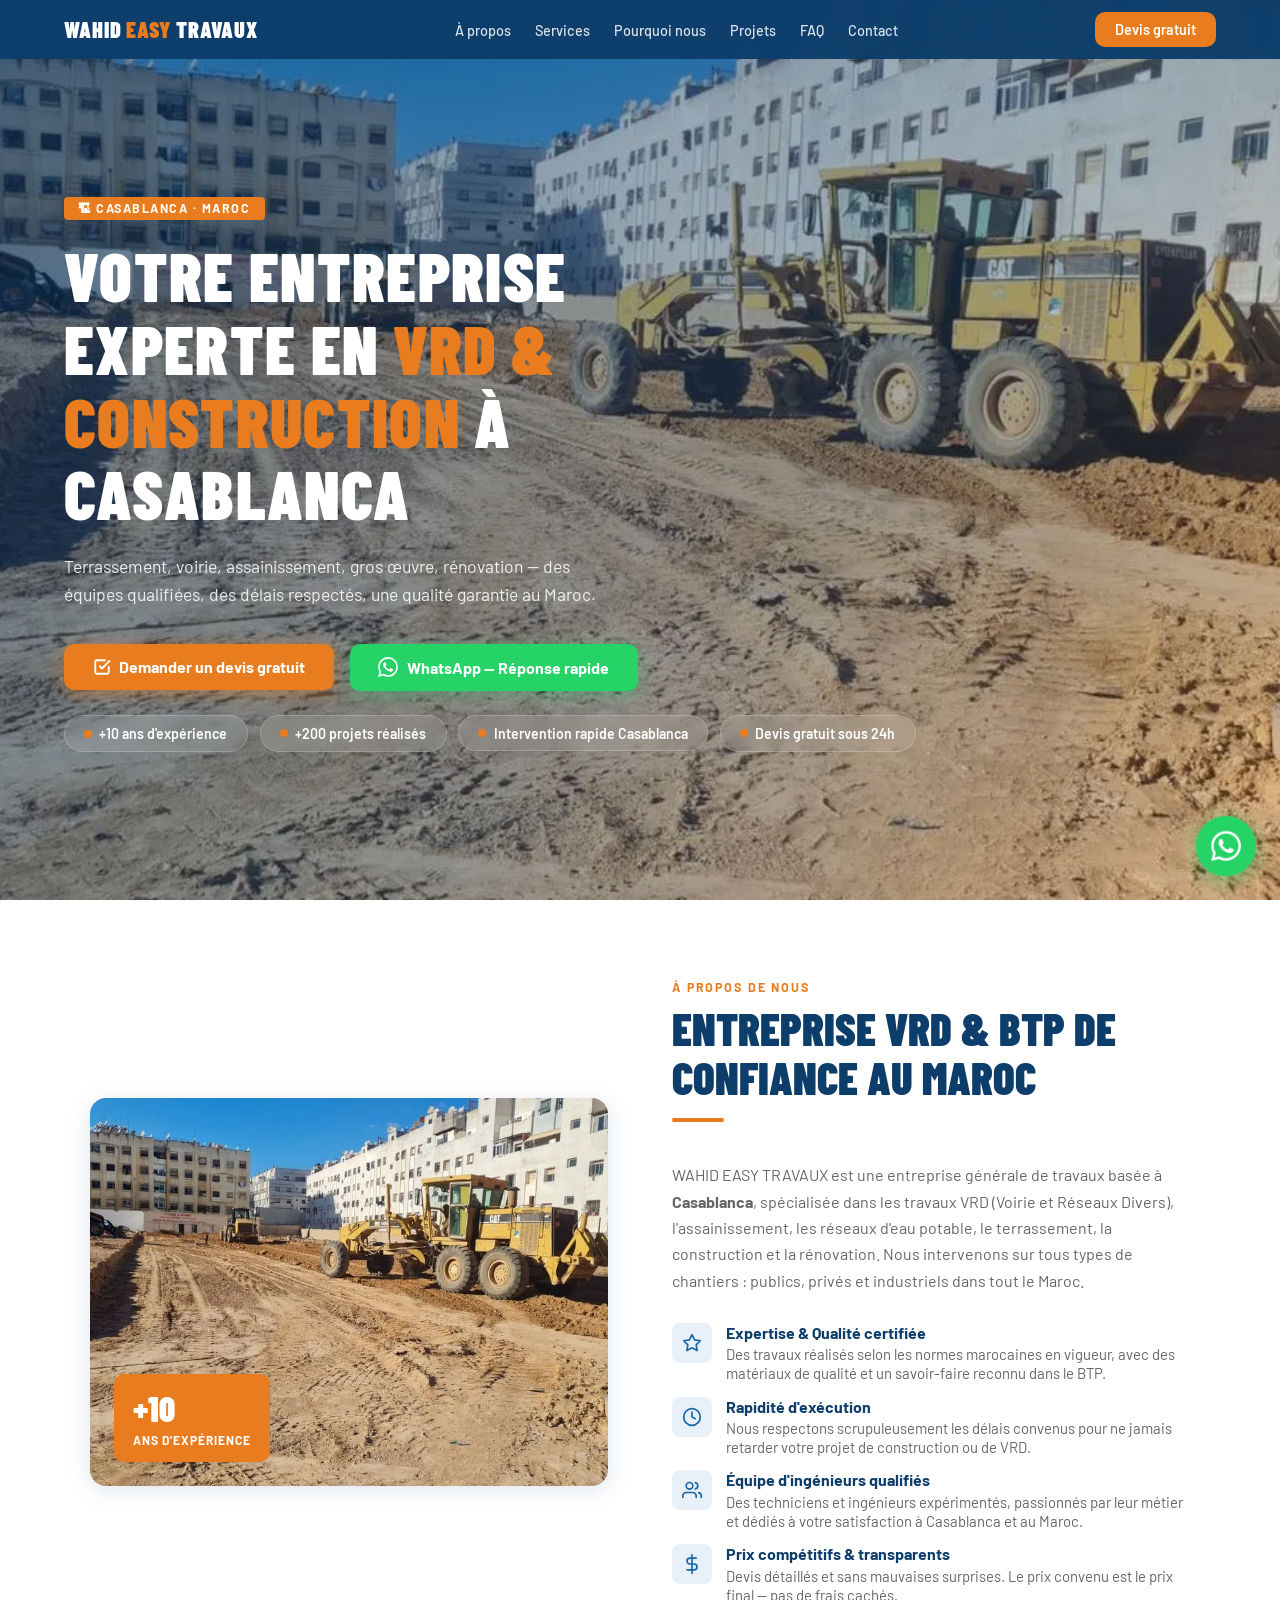
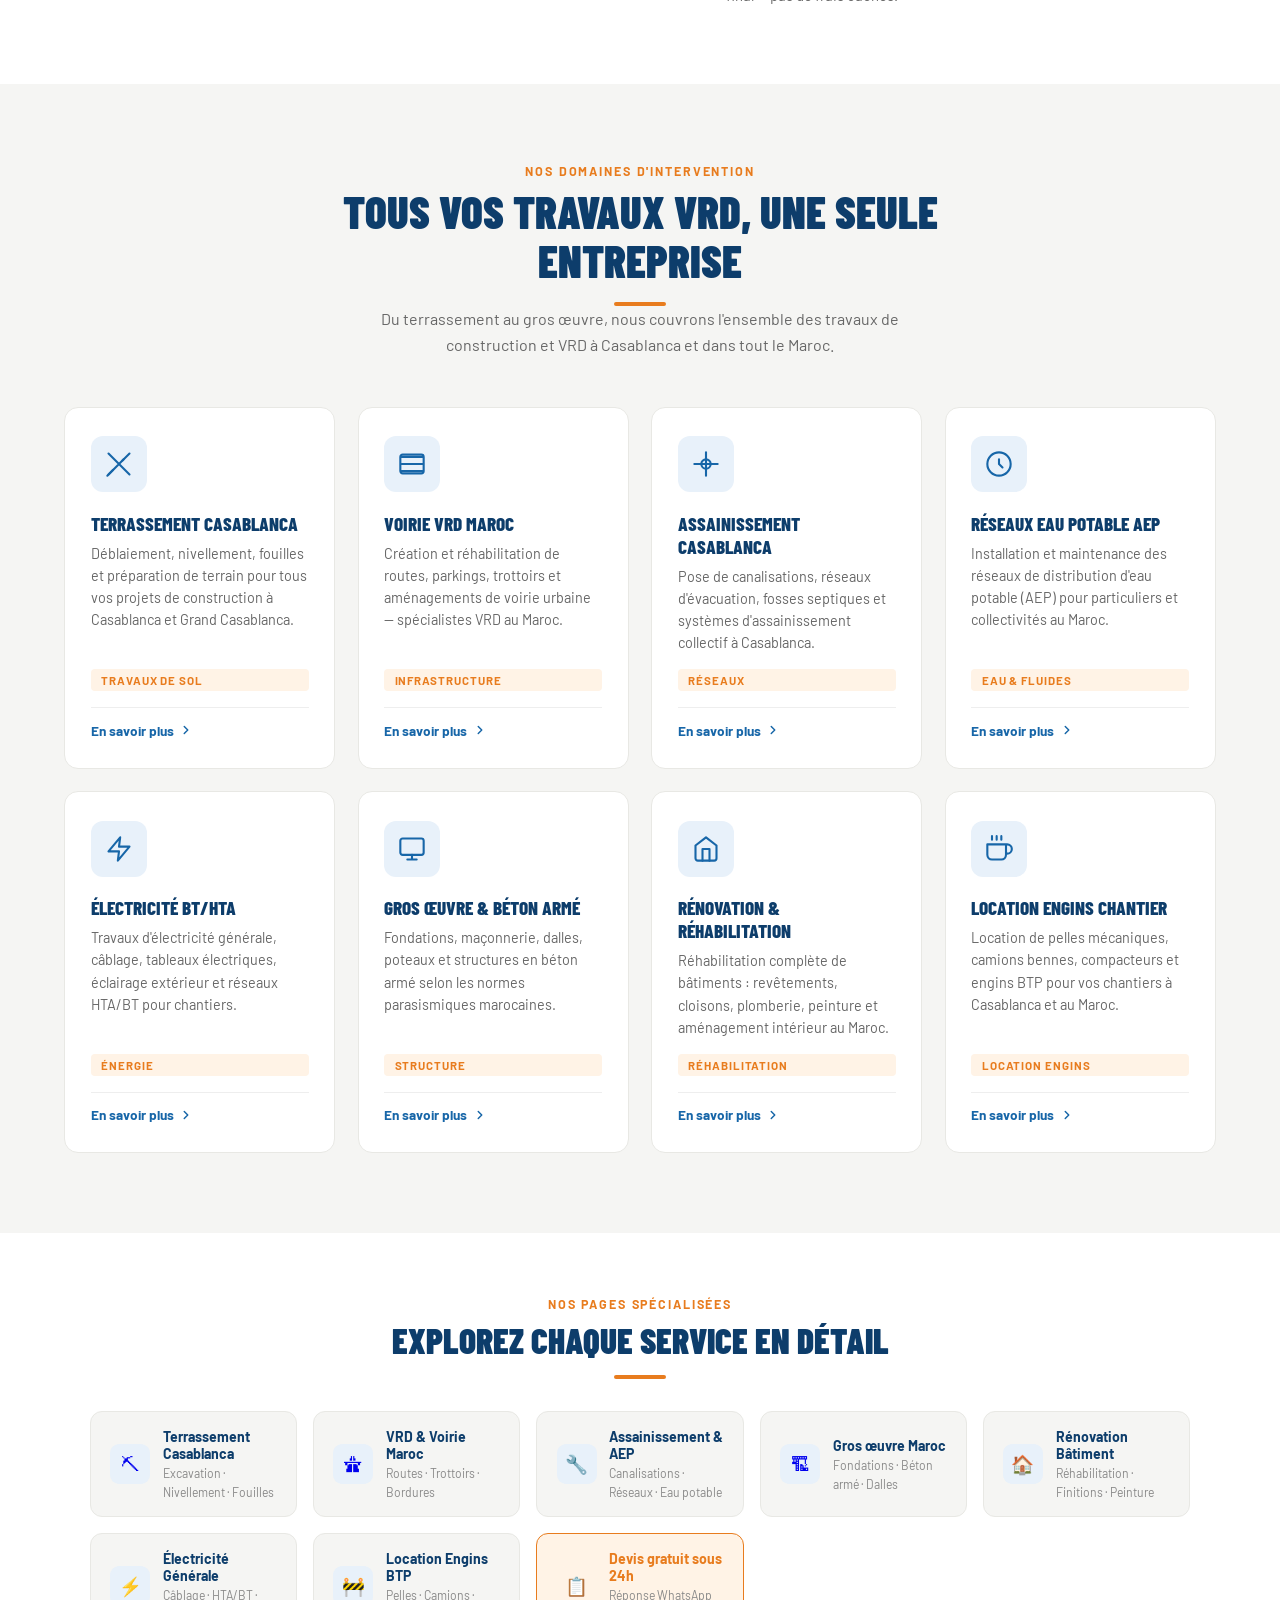
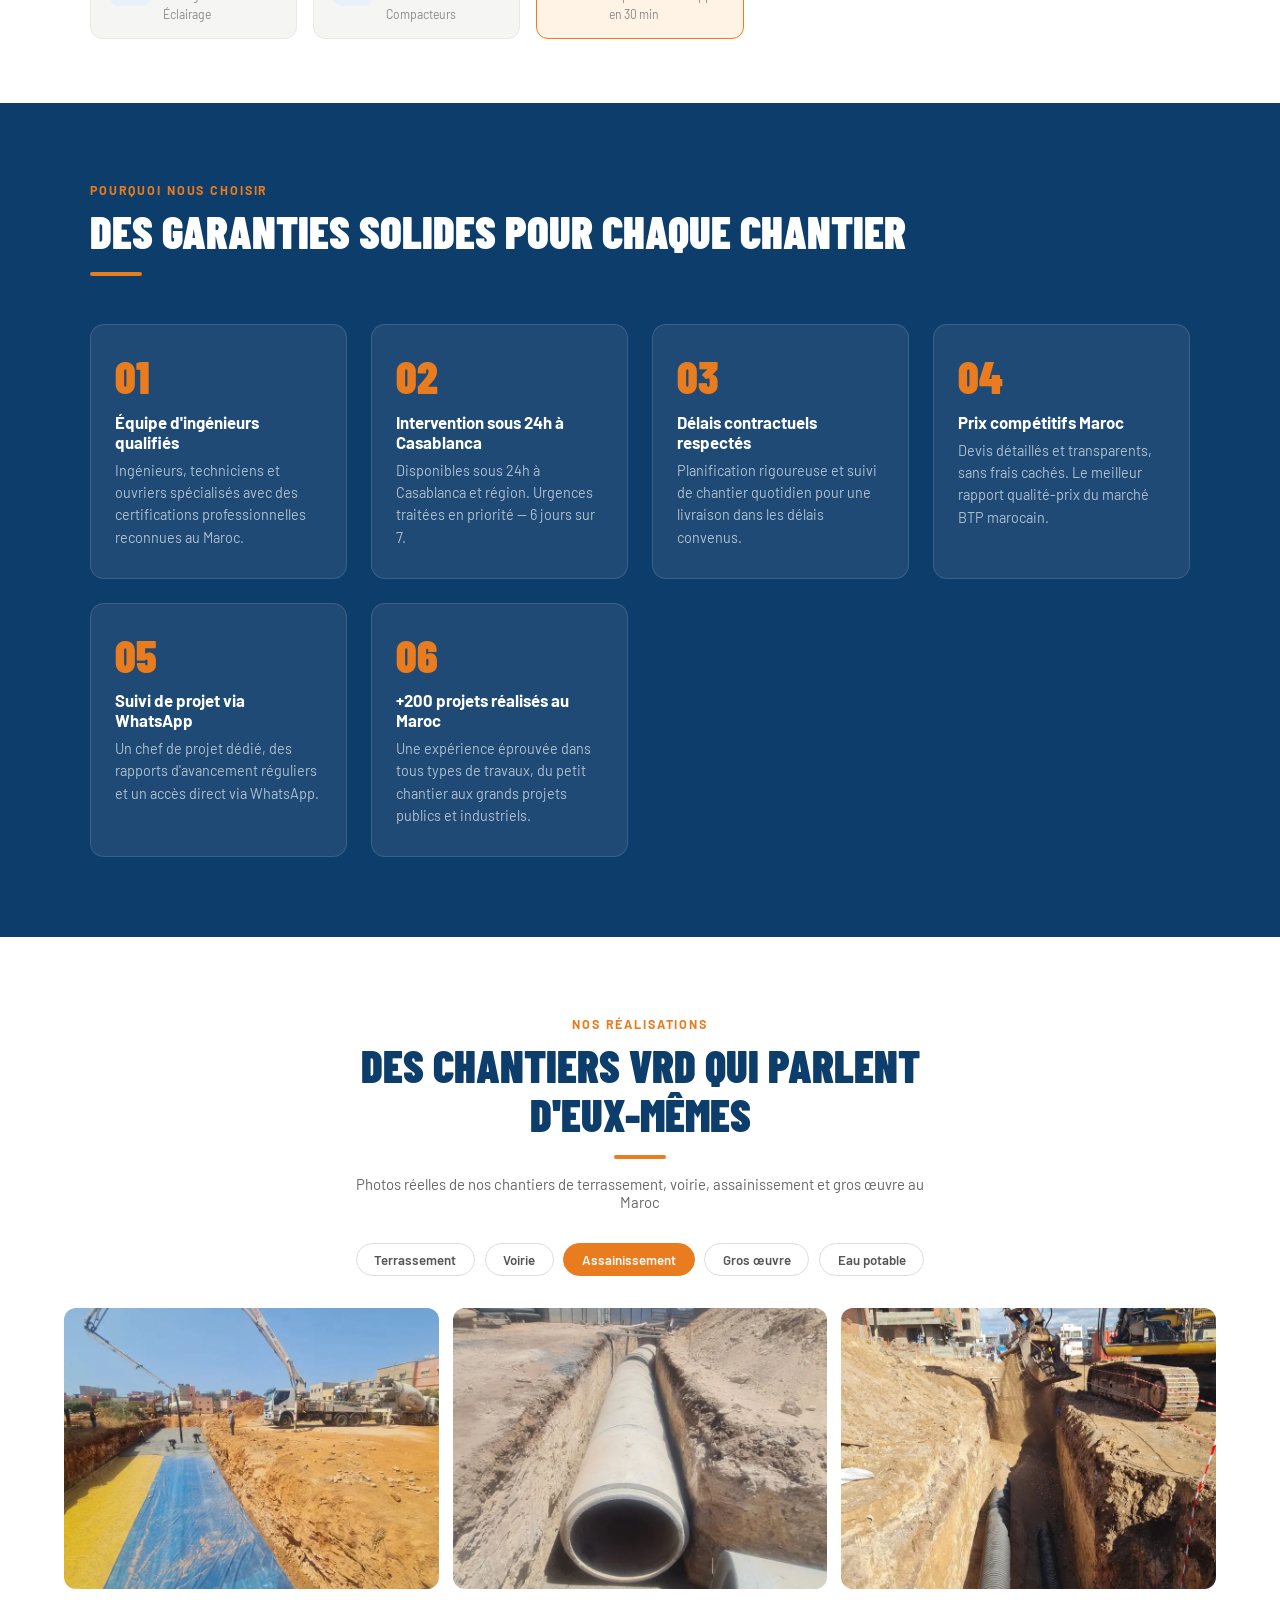
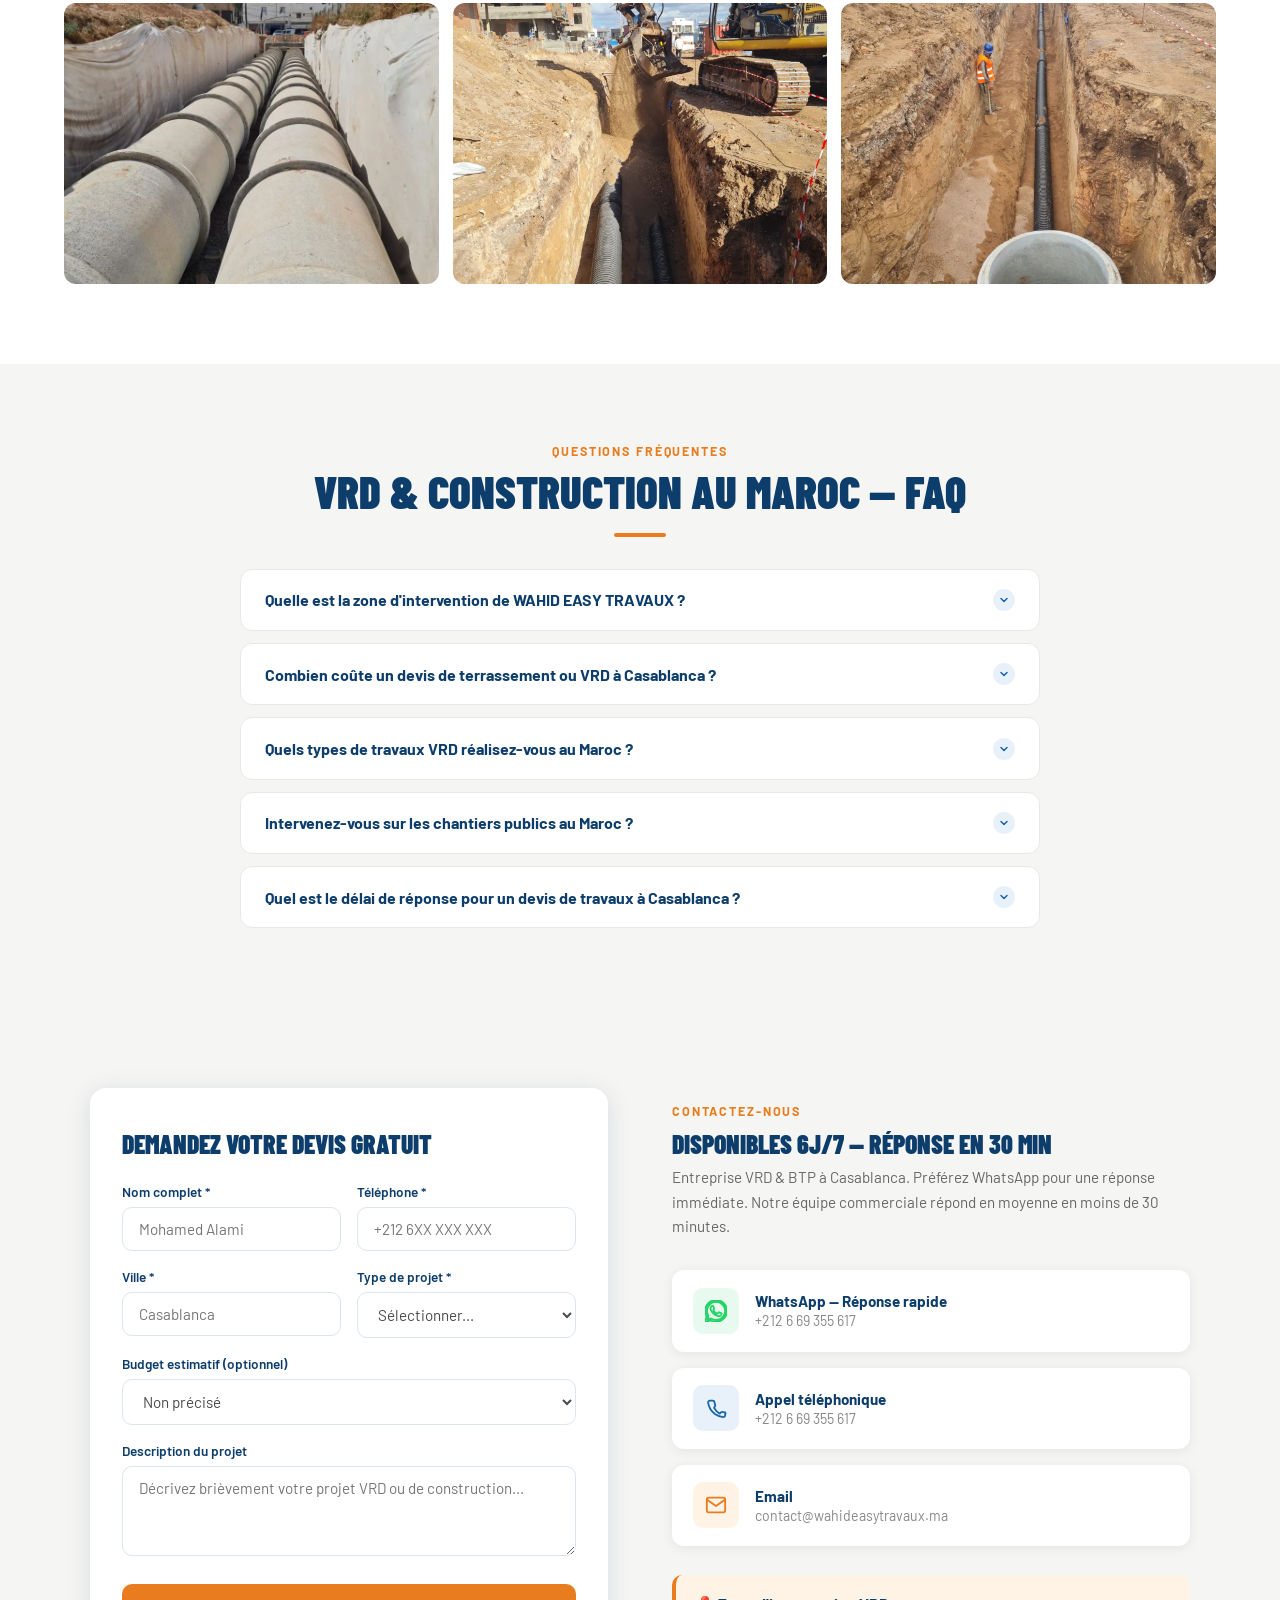
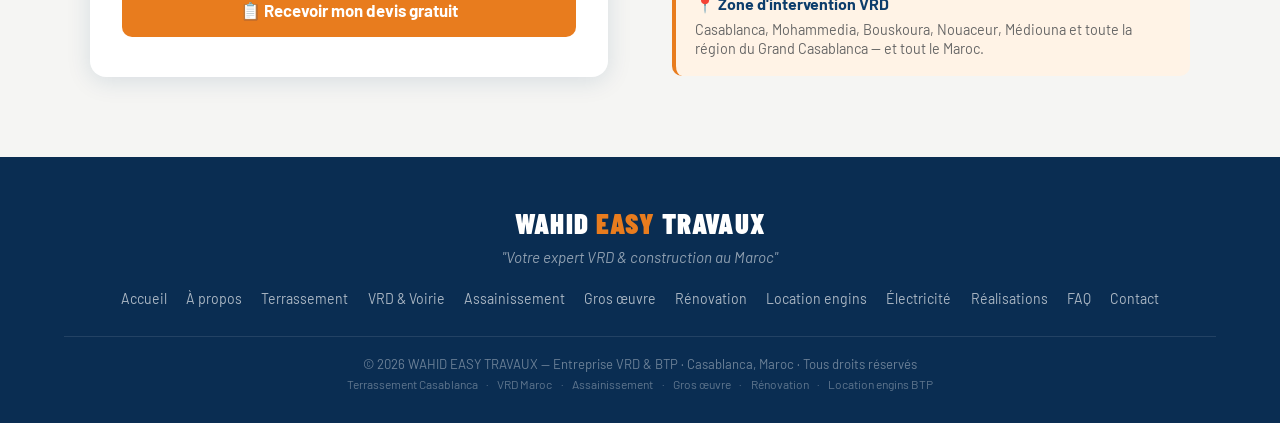
==== commit bde7508e: "Update index.html" ====
--- a/index.html
+++ b/index.html
@@ -3,6 +3,15 @@
 <head>
 <meta charset="UTF-8">
 <meta name="viewport" content="width=device-width, initial-scale=1.0">
+  <!-- Google tag (gtag.js) -->
+<script async src="https://www.googletagmanager.com/gtag/js?id=G-NSCS1TECBH"></script>
+<script>
+  window.dataLayer = window.dataLayer || [];
+  function gtag(){dataLayer.push(arguments);}
+  gtag('js', new Date());
+
+  gtag('config', 'G-NSCS1TECBH');
+</script>
 
 <title>Entreprise VRD & Construction Casablanca | WAHID EASY TRAVAUX</title>
 
@@ -1215,4 +1224,4 @@
 </script>
 
 </body>
-</html>+</html>
